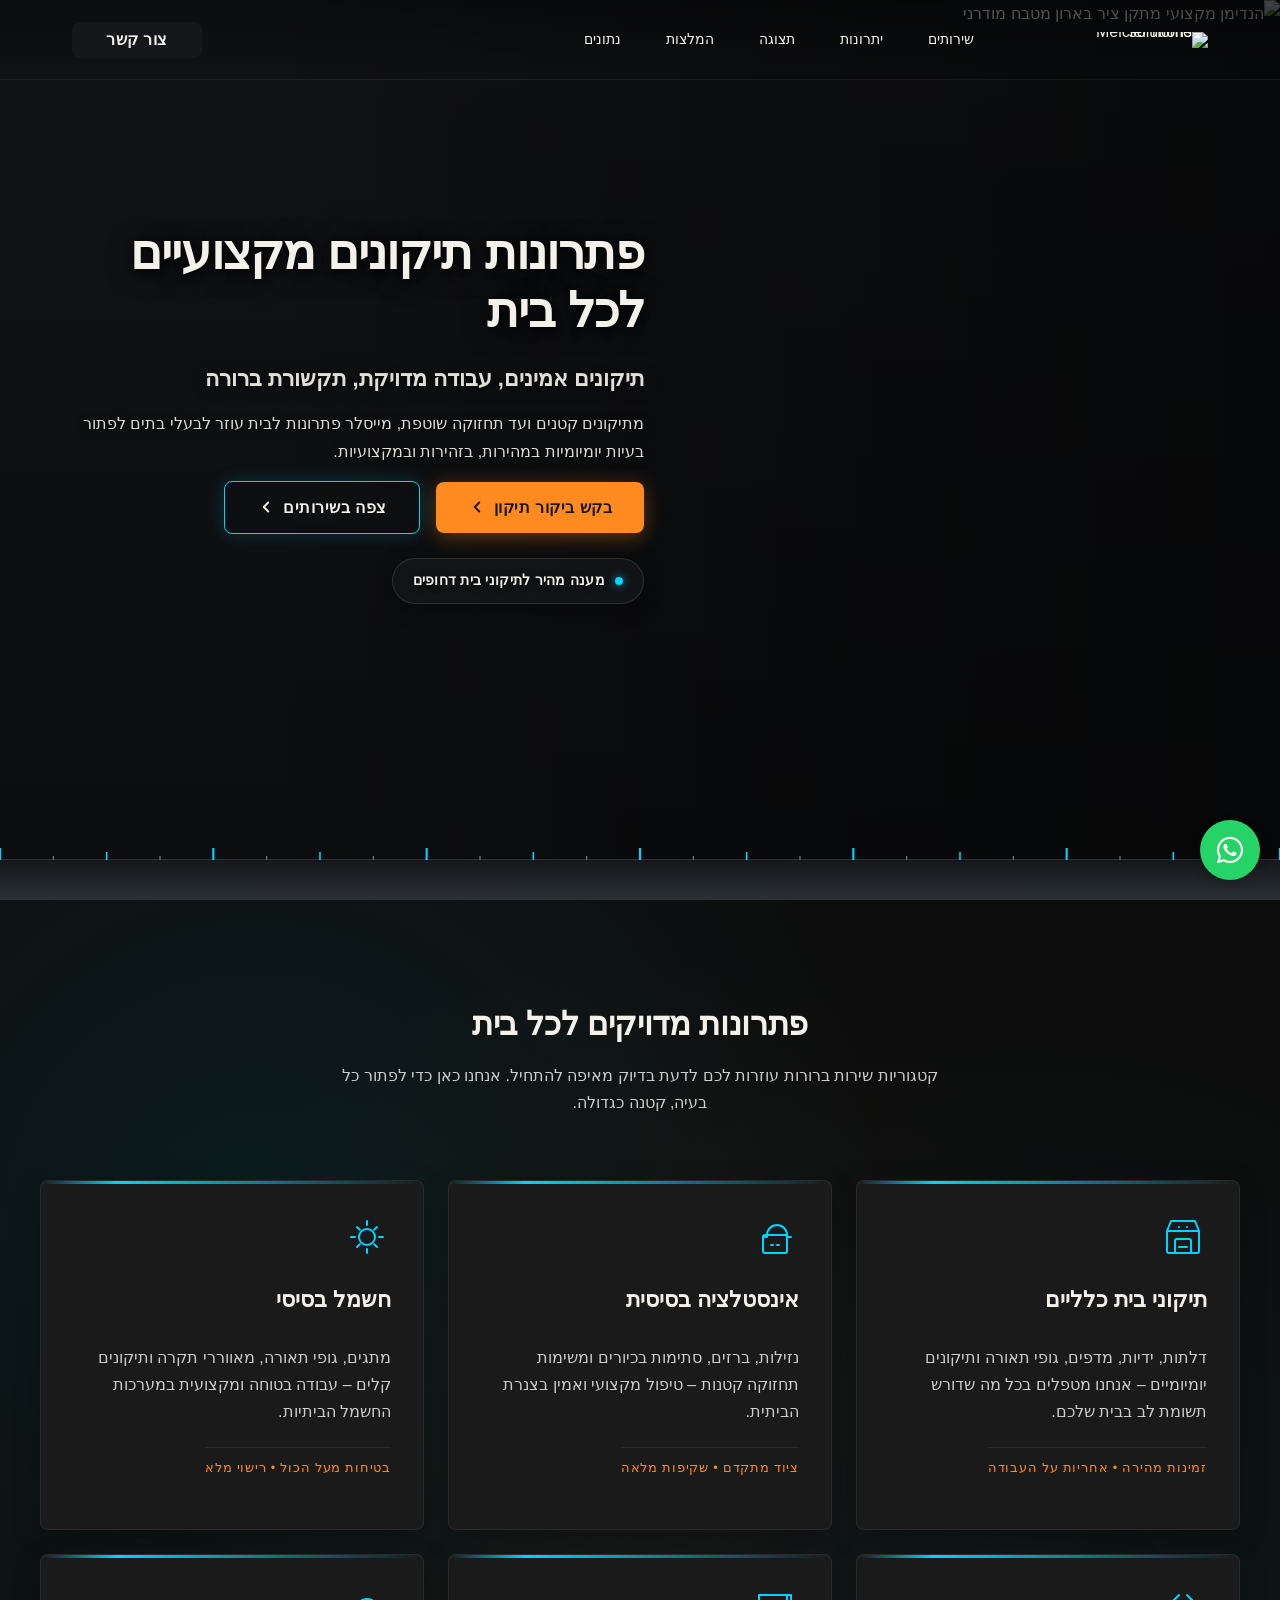
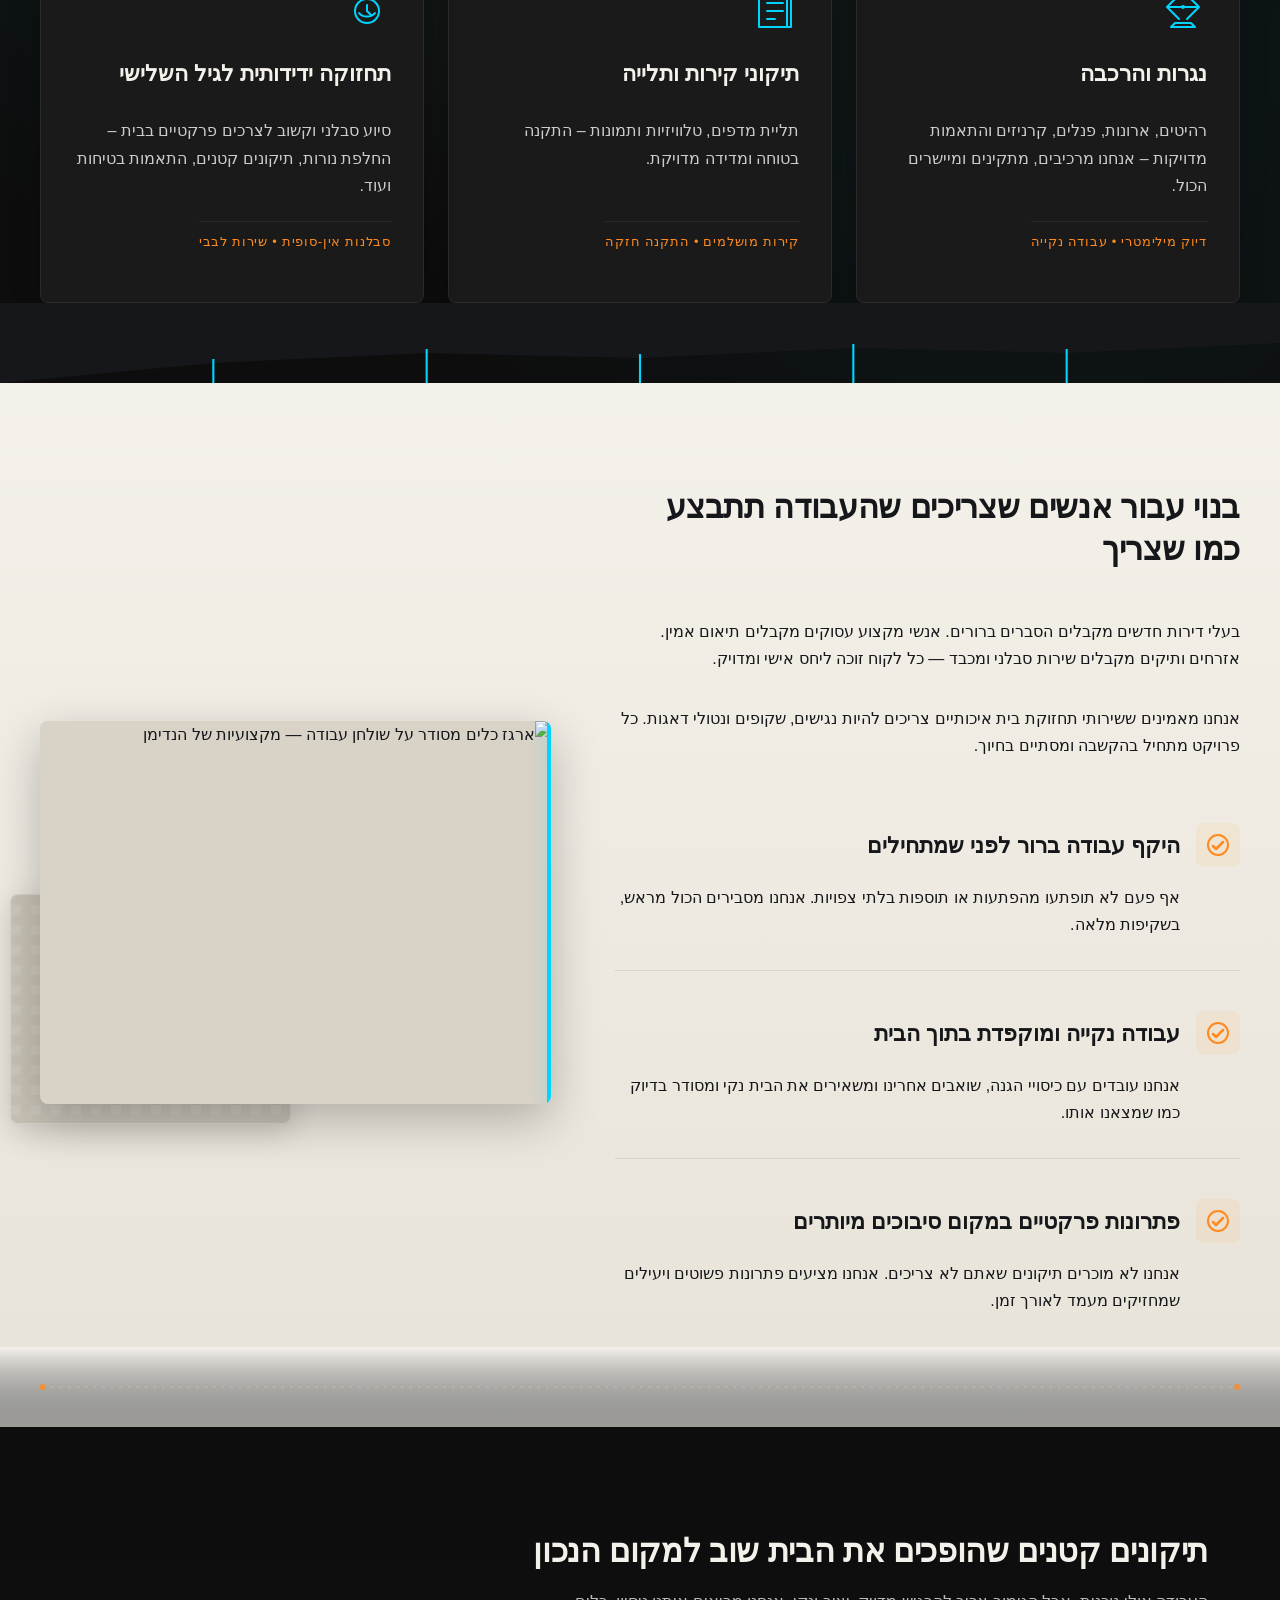
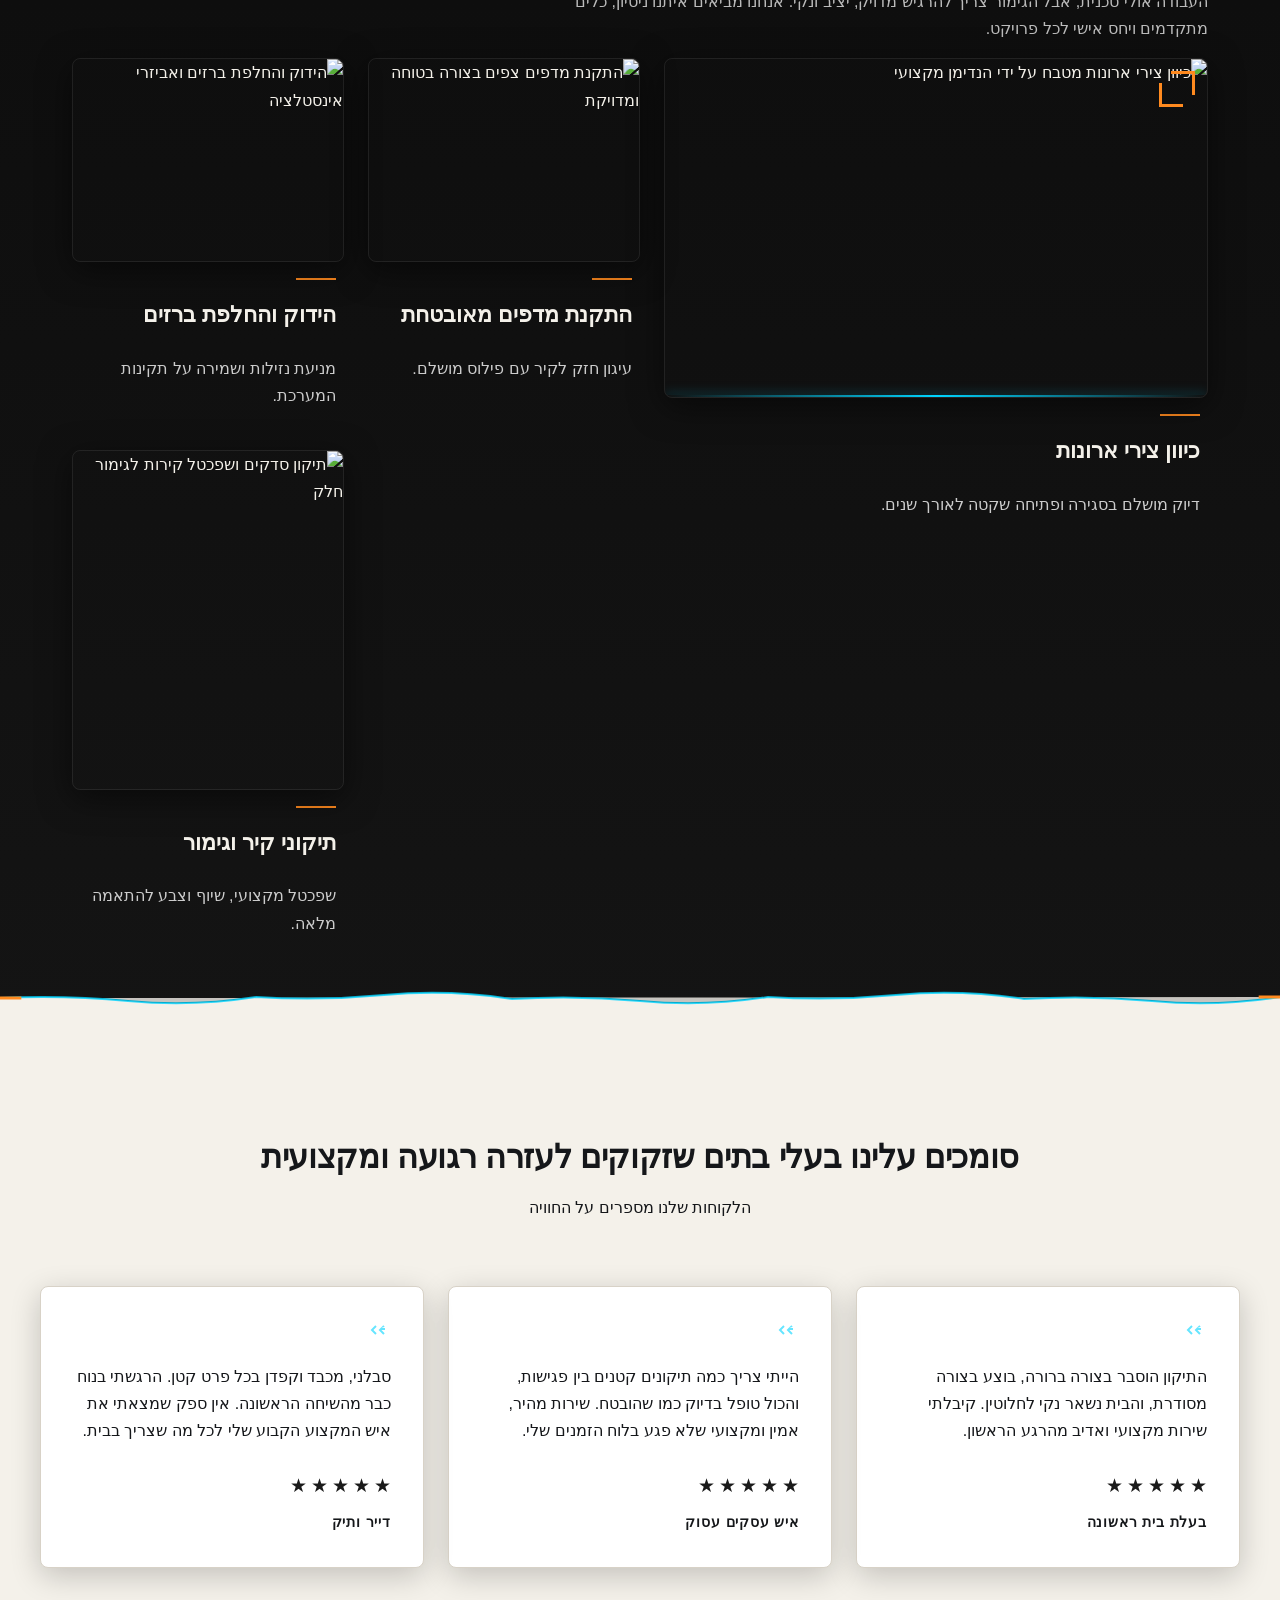
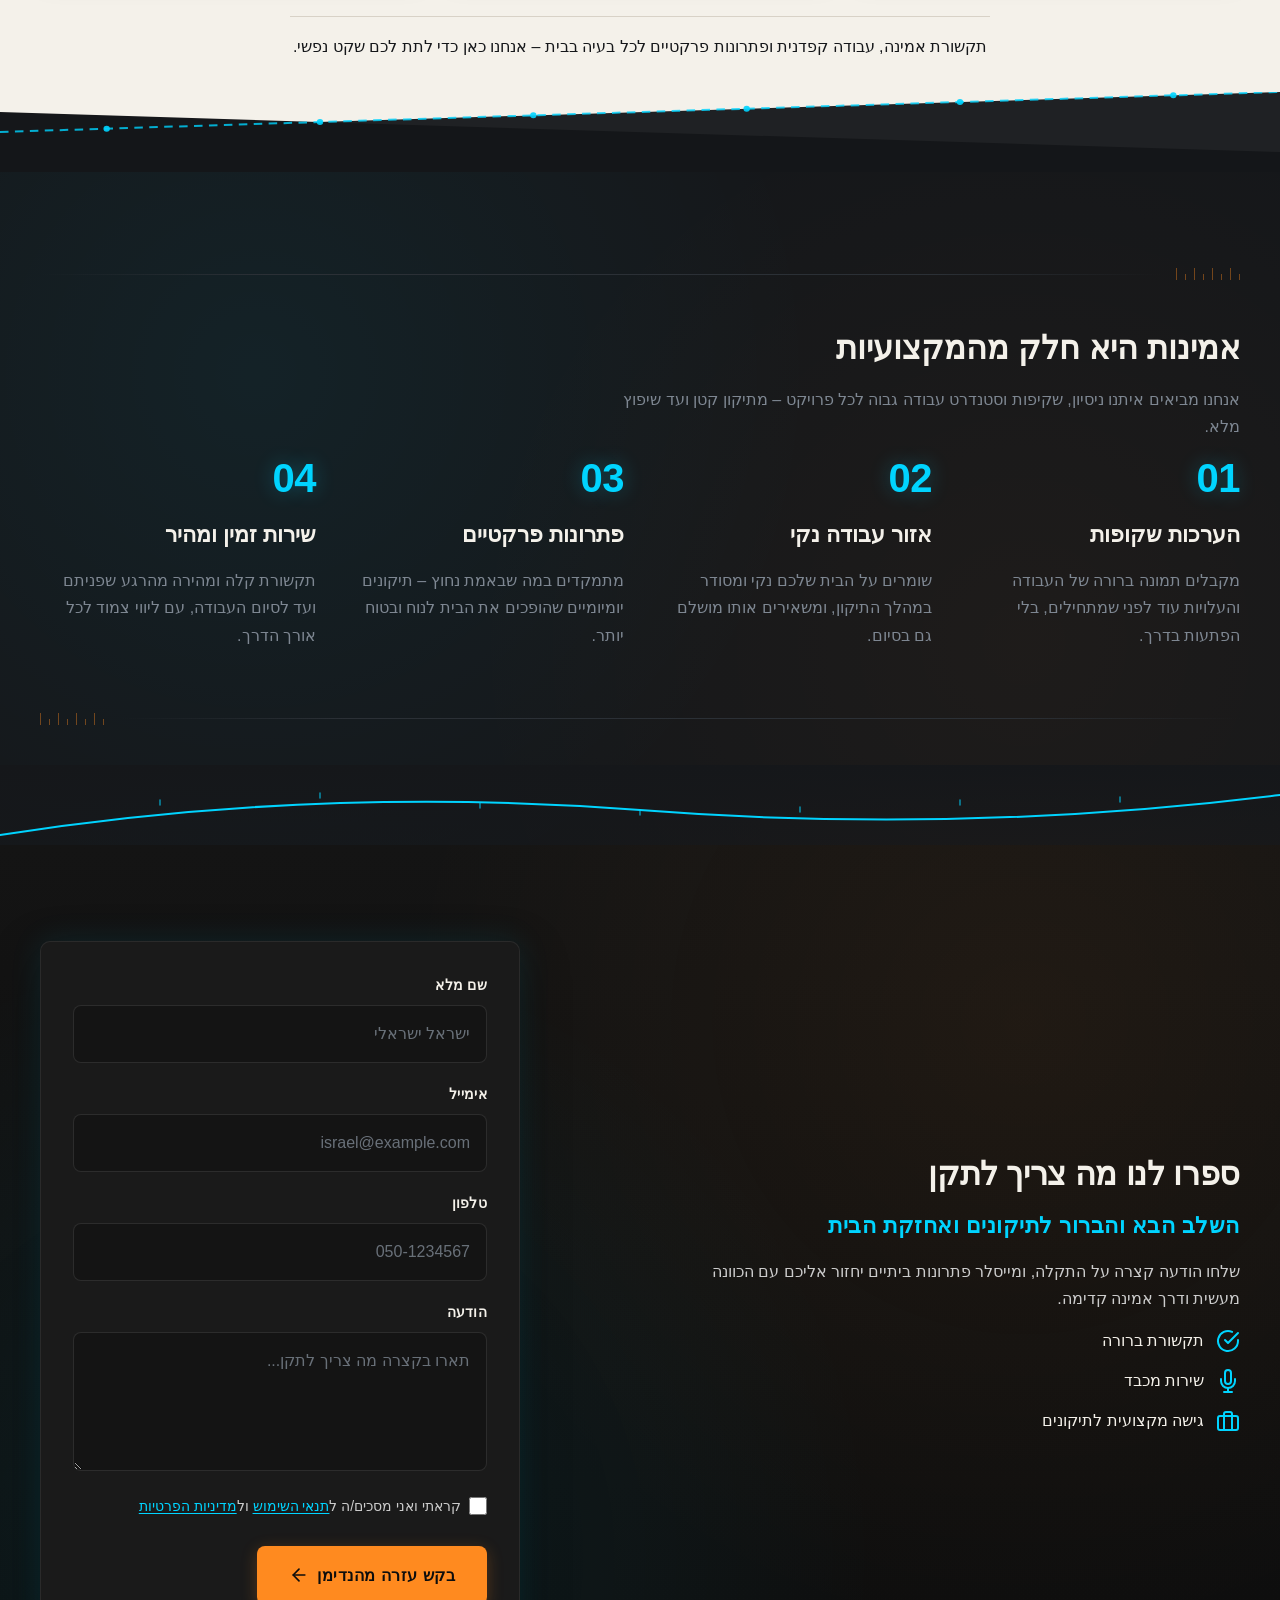
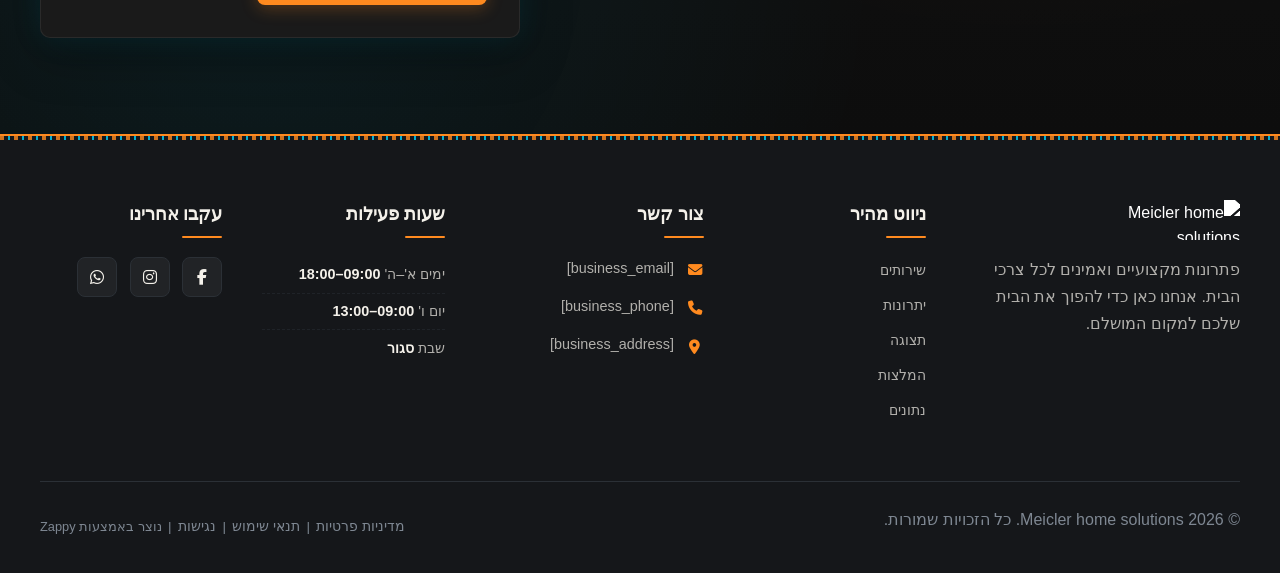
==== index.html @ af2a0460 "Background sync: Progressive GitHub Sync" ====
<!DOCTYPE html>
<html lang="he" dir="rtl">
<head>
    <meta charset="UTF-8">
    <meta name="viewport" content="width=device-width, initial-scale=1.0">
    <meta name="robots" content="index, follow">
    <title>פתרונות אחזקת בית מקצועיים — Meicler home solutions</title>
    <meta name="description" content="מחפשים שירותי טיפול לבית קרוב אלי? הצוות המקצועי שלנו מספק תיקונים, תחזוקה ושדרוגים עם אמינות ללא פשרות. לחצו עוד היום לשירות מהיר ואיכותי!">
    <meta name="keywords" content="שירותי טיפול לבית קרוב אלי, homewell care services, תיקוני בית מקצועיים, אחזקת בית, שירותי הנדימן">
    
    <!-- Favicons -->
    <link rel="icon" type="image/x-icon" href="/assets/favicon.ico">
    <link rel="icon" type="image/png" sizes="16x16" href="/assets/favicon-16x16.png">
    <link rel="icon" type="image/png" sizes="32x32" href="/assets/favicon-32x32.png">
    <link rel="icon" type="image/png" sizes="48x48" href="/assets/favicon-48x48.png">
    <link rel="icon" type="image/png" sizes="192x192" href="/assets/favicon-192x192.png">
    <link rel="icon" type="image/png" sizes="512x512" href="/assets/favicon-512x512.png">
    <link rel="apple-touch-icon" href="/assets/apple-touch-icon.png">
    <!-- Zappy Analytics -->
<script>
(function() {
  'use strict';
  
  // Configuration
  var config = {
    websiteId: '28eb7fc2-98ee-4e91-b0d3-9073452cdbd8',
    apiUrl: 'https://api.zappy5.com/api/analytics/track',
    sessionDuration: 30 * 60 * 1000, // 30 minutes
    visitorDuration: 30 * 24 * 60 * 60 * 1000, // 30 days
    trackPageViews: true,
    trackClicks: true,
    trackFormSubmissions: true
  };
  
  // Generate or retrieve persistent visitor ID (30 days)
  function getVisitorId() {
    var visitorKey = 'zappy_visitor_' + config.websiteId;
    var visitor = null;
    
    try {
      visitor = localStorage.getItem(visitorKey);
      if (visitor) {
        var visitorData = JSON.parse(visitor);
        var now = Date.now();
        
        // Check if visitor ID is still valid (30 days)
        if (now - visitorData.created < config.visitorDuration) {
          // Update last seen timestamp
          visitorData.lastSeen = now;
          localStorage.setItem(visitorKey, JSON.stringify(visitorData));
          return visitorData.id;
        }
      }
    } catch (e) {
      console.warn('Zappy Analytics: LocalStorage not available');
    }
    
    // Generate new visitor ID
    var newVisitorId = 'zv_' + Date.now() + '_' + Math.random().toString(36).substr(2, 9);
    
    try {
      localStorage.setItem(visitorKey, JSON.stringify({
        id: newVisitorId,
        created: Date.now(),
        lastSeen: Date.now()
      }));
    } catch (e) {
      // Continue without local storage
    }
    
    return newVisitorId;
  }
  
  // Generate or retrieve session ID (30 minutes)
  function getSessionId() {
    var sessionKey = 'zappy_session_' + config.websiteId;
    var session = null;
    
    try {
      session = sessionStorage.getItem(sessionKey);
      if (session) {
        var sessionData = JSON.parse(session);
        var now = Date.now();
        
        // Check if session is still valid
        if (now - sessionData.timestamp < config.sessionDuration) {
          // Update timestamp
          sessionData.timestamp = now;
          sessionStorage.setItem(sessionKey, JSON.stringify(sessionData));
          return sessionData.id;
        }
      }
    } catch (e) {
      console.warn('Zappy Analytics: SessionStorage not available');
    }
    
    // Generate new session ID
    var newSessionId = 'zs_' + Date.now() + '_' + Math.random().toString(36).substr(2, 9);
    
    try {
      sessionStorage.setItem(sessionKey, JSON.stringify({
        id: newSessionId,
        timestamp: Date.now()
      }));
    } catch (e) {
      // Continue without session storage
    }
    
    return newSessionId;
  }
  
  var visitorId = getVisitorId();
  var sessionId = getSessionId();
  
  // Track an event
  function trackEvent(eventType, data) {
    data = data || {};
    
    var eventData = {
      website_id: config.websiteId,
      event_type: eventType,
      page_path: window.location.pathname,
      referrer: document.referrer || 'direct',
      visitor_id: visitorId,
      session_id: sessionId,
      metadata: data
    };
    
    // Use sendBeacon if available (better for page unload events)
    if (navigator.sendBeacon) {
      var blob = new Blob([JSON.stringify(eventData)], { type: 'application/json' });
      navigator.sendBeacon(config.apiUrl, blob);
    } else {
      // Fallback to fetch
      fetch(config.apiUrl, {
        method: 'POST',
        headers: {
          'Content-Type': 'application/json'
        },
        body: JSON.stringify(eventData),
        keepalive: true
      }).catch(function(error) {
        console.warn('Zappy Analytics: Failed to track event', error);
      });
    }
  }
  
  // Track page view
  if (config.trackPageViews) {
    trackEvent('pageview', {
      title: document.title,
      url: window.location.href
    });
  }
  
  // Track clicks on important elements
  if (config.trackClicks) {
    document.addEventListener('click', function(e) {
      var target = e.target;
      
      // Track button clicks (counted as actions)
      if (target.tagName === 'BUTTON' || target.closest('button')) {
        var button = target.tagName === 'BUTTON' ? target : target.closest('button');
        var clickMeta = {
          element: 'button',
          text: button.textContent.trim().substring(0, 100),
          id: button.id || null,
          class: button.className || null
        };
        
        trackEvent('click', clickMeta);
      }
      
      // Track link clicks (navigation - not counted as actions)
      else if (target.tagName === 'A' || target.closest('a')) {
        var link = target.tagName === 'A' ? target : target.closest('a');
        var navMeta = {
          element: 'link',
          text: link.textContent.trim().substring(0, 100),
          href: link.href,
          external: link.hostname !== window.location.hostname
        };
        
        trackEvent('navigation', navMeta);
      }
    }, true);
  }
  
  
  // Track form submissions
  if (config.trackFormSubmissions) {
    document.addEventListener('submit', function(e) {
      var form = e.target;
      
      trackEvent('form_submit', {
        form_id: form.id || null,
        form_name: form.name || null,
        form_action: form.action || null,
        form_method: form.method || 'GET'
      });
    }, true);
  }
  
  // Track time on page (send on page unload)
  var pageLoadTime = Date.now();
  
  window.addEventListener('beforeunload', function() {
    var timeOnPage = Math.floor((Date.now() - pageLoadTime) / 1000); // in seconds
    
    trackEvent('page_unload', {
      time_on_page: timeOnPage,
      page_path: window.location.pathname
    });
  });
  
  // Expose tracking function globally for custom events
  window.zappyAnalytics = {
    track: trackEvent,
    getVisitorId: function() { return visitorId; },
    getSessionId: function() { return sessionId; }
  };
  
})();
</script>
<!-- End Zappy Analytics -->
    <meta property="og:title" content="פתרונות אחזקת בית מקצועיים — Meicler home solutions">
    <meta property="og:description" content="מחפשים שירותי טיפול לבית קרוב אלי? הצוות המקצועי שלנו מספק תיקונים, תחזוקה ושדרוגים עם אמינות ללא פשרות. לחצו עוד היום לשירות מהיר ואיכותי!">
    <meta name="twitter:card" content="summary_large_image">
    <meta name="twitter:title" content="פתרונות אחזקת בית מקצועיים — Meicler home solutions">
    <meta name="twitter:description" content="מחפשים שירותי טיפול לבית קרוב אלי? הצוות המקצועי שלנו מספק תיקונים, תחזוקה ושדרוגים עם אמינות ללא פשרות. לחצו עוד היום לשירות מהיר ואיכותי!">
    <meta property="og:type" content="website">
  <meta property="og:locale" content="he_IL">
  
  
  
  
  
  <link rel="stylesheet" href="https://cdnjs.cloudflare.com/ajax/libs/font-awesome/6.4.0/css/all.min.css">
  <style>
    .skip-link { position: absolute; top: 0; left: 0; transform: translateY(-200%); padding: 12px 18px; background: var(--bg-dark, #1a1a1a); color: var(--text-light, #fff); font-weight: 600; border-radius: 0 0 8px 0; z-index: 10000; }
    .skip-link:focus { transform: none; outline: 2px solid var(--ring, #fff); outline-offset: 2px; }
    :focus-visible { outline: 2px solid var(--ring, currentColor); outline-offset: 3px; }
  </style>


  
    <!-- Favicons -->
    <link rel="icon" type="image/x-icon" href="/assets/favicon.ico">
    <link rel="icon" type="image/png" sizes="16x16" href="/assets/favicon-16x16.png">
    <link rel="icon" type="image/png" sizes="32x32" href="/assets/favicon-32x32.png">
    <link rel="icon" type="image/png" sizes="48x48" href="/assets/favicon-48x48.png">
    <link rel="icon" type="image/png" sizes="192x192" href="/assets/favicon-192x192.png">
    <link rel="icon" type="image/png" sizes="512x512" href="/assets/favicon-512x512.png">
    <link rel="apple-touch-icon" href="/assets/apple-touch-icon.png">
    <!-- Cookie Consent -->
    <link rel="stylesheet" href="https://cdn.jsdelivr.net/npm/vanilla-cookieconsent@3/dist/cookieconsent.css">
    <script src="https://cdn.jsdelivr.net/npm/vanilla-cookieconsent@3/dist/cookieconsent.umd.js"></script>
    <!-- Mickidum Accessibility Toolbar -->
    <script src="https://cdn.jsdelivr.net/gh/mickidum/acc_toolbar/acctoolbar/acctoolbar.min.js"></script>
    <link rel="stylesheet" href="/styles.css">
    <script>window.ZAPPY_WEBSITE_ID = "28eb7fc2-98ee-4e91-b0d3-9073452cdbd8"; window.ZAPPY_API_BASE = "https://api.zappy5.com";</script>

    <style id="zappy-dropdown-submenu-styles">
      /* ========== DESKTOP DROPDOWN SUBMENU STYLES ========== */
      /* Base styles for dropdown submenus - parent must be positioned */
      .nav-menu li:has(.sub-menu), nav li:has(.sub-menu), .navbar li:has(.sub-menu), #navMenu li:has(.sub-menu) { position: relative; }
      /* Submenu base - hidden by default */
      .nav-menu .sub-menu, nav .sub-menu, .navbar .sub-menu, #navMenu .sub-menu { display: block !important; position: absolute !important; top: 100%; left: 0; min-width: 220px; background: white; border-radius: 8px; box-shadow: 0 8px 25px rgba(0,0,0,0.15); padding: 8px 0; opacity: 0; visibility: hidden; transform: translateY(10px); transition: all 0.3s ease; z-index: 1000; list-style: none; pointer-events: none; }
      /* CRITICAL: Desktop hover styles to show dropdown */
      .nav-menu li:hover > .sub-menu, nav li:hover > .sub-menu, .navbar li:hover > .sub-menu, #navMenu li:hover > .sub-menu { opacity: 1 !important; visibility: visible !important; transform: translateY(0) !important; pointer-events: auto !important; }
      /* Submenu item styling */
      .sub-menu li { list-style: none; margin: 0; padding: 0; }
      .sub-menu a { display: block !important; padding: 10px 16px !important; color: var(--text-dark, #333) !important; font-weight: 500; text-decoration: none; white-space: nowrap; transition: background-color 0.2s; }
      .sub-menu .zappy-nav-child > a { padding-left: 28px !important; font-size: 0.9em !important; opacity: 0.85 !important; }
      [dir="rtl"] .sub-menu .zappy-nav-child > a, html[lang="he"] .sub-menu .zappy-nav-child > a, html[lang="ar"] .sub-menu .zappy-nav-child > a { padding-left: 10px !important; padding-right: 28px !important; }
      .sub-menu .zappy-nav-parent > a { font-weight: 600 !important; }
      .sub-menu a:hover { background-color: #f5f5f5; }
      /* RTL (Hebrew/Arabic) dropdown positioning */
      [dir="rtl"] .nav-menu .sub-menu, [dir="rtl"] nav .sub-menu, [dir="rtl"] .navbar .sub-menu, html[lang="he"] .nav-menu .sub-menu, html[lang="he"] nav .sub-menu, html[lang="he"] .navbar .sub-menu, html[lang="ar"] .nav-menu .sub-menu, html[lang="ar"] nav .sub-menu, html[lang="ar"] .navbar .sub-menu { left: auto !important; right: 0 !important; }
      /* Hide empty dropdown menus (exclude catalog sub-menus that use <a> children instead of <li>) */
      .sub-menu:empty, .sub-menu:not(:has(li:not(.zappy-hidden-menu-item))):not(:has(> a)), .sub-menu:not(:has(li)):not(:has(> a)) { display: none !important; opacity: 0 !important; visibility: hidden !important; pointer-events: none !important; }
      /* Desktop: show submenu on Menu Group hover */
      li:has(.menu-group-title):hover > .sub-menu { opacity: 1 !important; visibility: visible !important; transform: translateY(0) !important; pointer-events: auto !important; }
      /* Menu Group title styling */
      .nav-menu > li > .menu-group-title, #navMenu > li > .menu-group-title { display: inline-block; padding: 0.5rem 1rem; cursor: default; user-select: none; }
      
      /* ========== MOBILE SUBMENU STYLES ========== */
      @media (max-width: 768px) {
        .nav-menu .sub-menu, nav .sub-menu, .navbar .sub-menu, #navMenu .sub-menu { position: static !important; transform: none !important; box-shadow: none !important; background: transparent !important; max-height: 0; overflow: hidden; opacity: 0; visibility: hidden; transition: max-height 0.3s ease, opacity 0.3s ease; padding: 0 !important; border-radius: 0 !important; }
        .navbar .sub-menu.mobile-expanded, .nav-menu .sub-menu.mobile-expanded, #navMenu .sub-menu.mobile-expanded { max-height: none !important; overflow-y: visible !important; opacity: 1 !important; visibility: visible !important; padding: 8px 0 8px 16px !important; }
        [dir="rtl"] .sub-menu.mobile-expanded, html[lang="he"] .sub-menu.mobile-expanded { padding: 8px 16px 8px 0 !important; }
        /* Disable hover behavior on mobile */
        .nav-menu li:hover > .sub-menu, nav li:hover > .sub-menu, .navbar li:hover > .sub-menu, #navMenu li:hover > .sub-menu { opacity: 0; visibility: hidden; pointer-events: none; }
        .nav-menu li > .sub-menu.mobile-expanded, nav li > .sub-menu.mobile-expanded, .navbar li > .sub-menu.mobile-expanded, #navMenu li > .sub-menu.mobile-expanded { opacity: 1 !important; visibility: visible !important; pointer-events: auto !important; }
        .nav-menu li:has(.sub-menu), nav li:has(.sub-menu), .navbar li:has(.sub-menu), #navMenu li:has(.sub-menu) { display: flex !important; flex-wrap: wrap !important; align-items: center !important; position: relative !important; min-height: 44px !important; }
        .nav-menu li:has(.sub-menu) > a, nav li:has(.sub-menu) > a, .navbar li:has(.sub-menu) > a, #navMenu li:has(.sub-menu) > a { flex: 1 !important; min-width: 0 !important; }
        .nav-menu li:has(.sub-menu) > .menu-group-title, nav li:has(.sub-menu) > .menu-group-title, .navbar li:has(.sub-menu) > .menu-group-title, #navMenu li:has(.sub-menu) > .menu-group-title { flex: 1 !important; min-width: 0 !important; padding: 0 !important; line-height: inherit !important; }
        .nav-menu li:has(.sub-menu) > .sub-menu, nav li:has(.sub-menu) > .sub-menu, .navbar li:has(.sub-menu) > .sub-menu, #navMenu li:has(.sub-menu) > .sub-menu { flex-basis: 100% !important; width: 100% !important; }
        .nav-menu li:has(.sub-menu) > a [class*="chevron"], .nav-menu li:has(.sub-menu) > a [class*="arrow"], .nav-menu li:has(.sub-menu) > a .fa-chevron-down, .nav-menu li:has(.sub-menu) > a .fa-angle-down, nav li:has(.sub-menu) > a [class*="chevron"], nav li:has(.sub-menu) > a [class*="arrow"], #navMenu li:has(.sub-menu) > a [class*="chevron"], #navMenu li:has(.sub-menu) > a [class*="arrow"] { display: none !important; visibility: hidden !important; }
        .mobile-submenu-toggle { display: flex !important; align-items: center !important; justify-content: center !important; width: 44px !important; height: auto !important; background: transparent !important; border: none !important; cursor: pointer !important; color: var(--text-light) !important; position: static !important; flex-shrink: 0 !important; align-self: stretch !important; z-index: 2 !important; padding: 0 !important; margin: 0 !important; }
        .mobile-submenu-toggle::after { content: '' !important; width: 0 !important; height: 0 !important; border-left: 6px solid transparent !important; border-right: 6px solid transparent !important; border-top: 7px solid currentColor !important; transition: transform 0.3s ease !important; }
        .mobile-submenu-toggle.expanded::after { transform: rotate(180deg) !important; }
        .sub-menu a { padding: 10px 0 !important; display: block !important; color: var(--text-light) !important; white-space: normal !important; }
        .sub-menu .zappy-nav-child > a { padding-left: 28px !important; font-size: 0.9em !important; opacity: 0.85 !important; }
        [dir="rtl"] .sub-menu .zappy-nav-child > a, html[lang="he"] .sub-menu .zappy-nav-child > a, html[lang="ar"] .sub-menu .zappy-nav-child > a { padding-left: 0 !important; padding-right: 28px !important; }
        .sub-menu .zappy-nav-parent > a { font-weight: 600 !important; }
        .nav-menu.active, #navMenu.active { max-width: 100vw !important; overflow-x: hidden !important; box-sizing: border-box !important; }
        .navbar .sub-menu li a, nav.navbar .sub-menu li a, .zappy-products-dropdown .sub-menu a { color: var(--text-light) !important; }
      }
      @media (min-width: 769px) { .mobile-submenu-toggle { display: none !important; } }
    </style>

    <style id="zappy-widget-visibility">
      html[dir="rtl"] .whatsapp-float { right: 20px !important; left: auto !important; }
      html[dir="ltr"] .whatsapp-float, html:not([dir]) .whatsapp-float { left: 20px !important; right: auto !important; }
      html[dir="rtl"] #mic-access-tool-general-button, html[dir="rtl"] .mic-access-tool-general-button,
      html[dir="rtl"] #mic-init-access-tool .mic-access-tool-general-button,
      html[dir="rtl"] #mic-init-access-tool #mic-access-tool-general-button,
      html[dir="rtl"] ._access-icon { left: 20px !important; right: auto !important; }
      html[dir="ltr"] #mic-access-tool-general-button, html[dir="ltr"] .mic-access-tool-general-button,
      html[dir="ltr"] #mic-init-access-tool .mic-access-tool-general-button,
      html[dir="ltr"] #mic-init-access-tool #mic-access-tool-general-button,
      html[dir="ltr"] ._access-icon,
      html:not([dir]) #mic-access-tool-general-button, html:not([dir]) .mic-access-tool-general-button,
      html:not([dir]) #mic-init-access-tool .mic-access-tool-general-button,
      html:not([dir]) #mic-init-access-tool #mic-access-tool-general-button,
      html:not([dir]) ._access-icon { right: 20px !important; left: auto !important; }
      @media (max-width: 768px) { .whatsapp-float { display: flex !important; } }
      @media (min-width: 769px) { .whatsapp-float { display: flex !important; } }
      @media (max-width: 768px) {
        #mic-access-tool-general-button, .mic-access-tool-general-button,
        #mic-init-access-tool .mic-access-tool-general-button, #mic-init-access-tool #mic-access-tool-general-button,
        ._access-icon { display: flex !important; visibility: visible !important; opacity: 1 !important; pointer-events: auto !important; }
        #mic-access-tool-box.opened-mic-access-tool, .mic-access-tool-box.opened-mic-access-tool,
        #mic-init-access-tool #mic-access-tool-box.opened-mic-access-tool {
          visibility: visible !important; opacity: 1 !important; pointer-events: auto !important;
        }
      }
      @media (min-width: 769px) {
        #mic-access-tool-general-button, .mic-access-tool-general-button,
        #mic-init-access-tool .mic-access-tool-general-button, #mic-init-access-tool #mic-access-tool-general-button,
        ._access-icon { display: flex !important; visibility: visible !important; opacity: 1 !important; pointer-events: auto !important; }
        #mic-access-tool-box.opened-mic-access-tool, .mic-access-tool-box.opened-mic-access-tool,
        #mic-init-access-tool #mic-access-tool-box.opened-mic-access-tool {
          visibility: visible !important; opacity: 1 !important; pointer-events: auto !important;
        }
      }
    </style>
</head>
<body>
<a class="skip-link" href="#main">דלג לתוכן הראשי</a>
  <nav class="navbar" dir="rtl">
  <button class="mobile-toggle" id="mobileToggle" aria-label="Menu">
    <svg class="hamburger-icon" width="24" height="24" viewBox="0 0 24 24" fill="none">
      <path d="M3 12h18M3 6h18M3 18h18" stroke="currentColor" stroke-width="2" stroke-linecap="round"></path>
    </svg>
    <svg class="close-icon" width="24" height="24" viewBox="0 0 24 24" fill="none" style="display: none;">
      <path d="M18 6L6 18M6 6l12 12" stroke="currentColor" stroke-width="2" stroke-linecap="round"></path>
    </svg>
  </button>
  
  <button class="phone-header-btn" data-phone="[business_phone]" aria-label="Call">
    <svg width="20" height="20" viewBox="0 0 24 24" fill="currentColor">
      <path d="M22 16.92v3a2 2 0 0 1-2.18 2 19.79 19.79 0 0 1-8.63-3.07 19.5 19.5 0 0 1-6-6 19.79 19.79 0 0 1-3.07-8.67A2 2 0 0 1 4.11 2h3a2 2 0 0 1 2 1.72 12.84 12.84 0 0 0 .7 2.81 2 2 0 0 1-.45 2.11L8.09 9.91a16 16 0 0 0 6 6l1.27-1.27a2 2 0 0 1 2.11-.45 12.84 12.84 0 0 0 2.81.7A2 2 0 0 1 22 16.92z"></path>
    </svg>
  </button>

  <div class="nav-container">
    <div class="nav-right-group"><div class="nav-brand">
      <a href="/" class="logo-link"><img class="logo" src="/assets/site-----image-1.webp" alt="Meicler home solutions"></a>
    </div><ul class="nav-menu" id="navMenu"><li><a href="#services">שירותים</a></li><li><a href="#benefits">יתרונות</a></li><li><a href="#showcase">תצוגה</a></li><li><a href="#testimonials">המלצות</a></li><li><a href="#stats">נתונים</a></li><li class="mobile-contact-link nav-cta-mobile-item"><a href="#contact" class="nav-cta-btn">צור קשר</a></li></ul></div>
    
    
    
    <div class="nav-cta-container">
      <a href="#contact" class="nav-cta-btn">צור קשר</a>
    </div>
  </div>
</nav>
<script>

// Navbar Mobile Menu Toggle and Contrast Fix
(function() {
  // Use 'load' event instead of 'DOMContentLoaded' to ensure we run AFTER all other scripts
  window.addEventListener('load', function() {
    
    // FIX MOBILE BUTTON CONTRAST
    // Detect navbar background color and apply contrasting color to mobile buttons
    const navbar = document.querySelector('.navbar, nav, header');
    if (!navbar) {
      console.log('[Navbar] Navbar element not found');
      return;
    }
    
    // DECLARE VARIABLES EARLY to avoid Temporal Dead Zone errors
    // These are used in multiple places below
    let mobileToggle = document.getElementById('mobileToggle') ||
                       document.querySelector('.mobile-toggle') ||
                       document.querySelector('.hamburger') ||
                       document.querySelector('.hamburger-menu') ||
                       document.querySelector('.menu-toggle') ||
                       document.querySelector('.burger-menu') ||
                       document.querySelector('[aria-label="Menu"]') ||
                       document.querySelector('[aria-label="תפריט"]');
    
    const phoneBtn = document.querySelector('.phone-header-btn');
    
    const computedStyle = window.getComputedStyle(navbar);
    let bgColor = computedStyle.backgroundColor;
    
    console.log('[Navbar] Initial navbar background:', bgColor);
    
    // Check if background is transparent or rgba with 0 alpha
    const isTransparent = bgColor === 'transparent' || 
                         bgColor === 'rgba(0, 0, 0, 0)' ||
                         (bgColor.startsWith('rgba') && bgColor.includes(', 0)'));
    
    if (isTransparent) {
      // Check for background-image or gradient
      const bgImage = computedStyle.backgroundImage;
      if (bgImage && bgImage !== 'none') {
        console.log('[Navbar] Navbar has background image/gradient, using dark text');
        bgColor = 'rgb(240, 240, 240)'; // Assume light background
      } else {
        // Transparent navbar - check body background
        const bodyBg = window.getComputedStyle(document.body).backgroundColor;
        console.log('[Navbar] Navbar transparent, using body background:', bodyBg);
        bgColor = bodyBg;
      }
    }
    
    // Calculate luminance to determine if background is light or dark
    const rgb = bgColor.match(/\d+/g);
    if (rgb && rgb.length >= 3) {
      const r = parseInt(rgb[0]);
      const g = parseInt(rgb[1]);
      const b = parseInt(rgb[2]);
      const luminance = (0.299 * r + 0.587 * g + 0.114 * b) / 255;
      
      // Mobile button colors are set by Claude's AI-generated CSS (same as .nav-menu a)
      // No dynamic color overrides needed - colors come from the generated navbar CSS
      console.log('[Navbar] Mobile button colors preserved from Claude CSS (luminance:', luminance.toFixed(2) + ')');
      
      // FIX ICON SIZES - Ensure SVGs are properly sized and visible
      // INJECT CRITICAL CSS TO OVERRIDE ANY CONFLICTING RULES
      const criticalCSS = document.createElement('style');
      criticalCSS.id = 'zappy-mobile-nav-fix';
      const htmlLang = document.documentElement.lang || 'en';
      const htmlDir = document.documentElement.dir || 'ltr';
      // Check both dir attribute AND lang for RTL detection
      // dir="rtl" is the most reliable indicator
      const isRTL = htmlDir === 'rtl' || htmlLang === 'he' || htmlLang === 'ar';
      
      criticalCSS.textContent = `
        /* Hide mobile buttons on desktop, show only on mobile */
        @media (min-width: 769px) {
          .mobile-toggle,
          .phone-header-btn {
            display: none !important;
          }
        }
        
        /* Show and position mobile buttons correctly on mobile */
        @media (max-width: 768px) {
          .navbar,
          nav.navbar {
            min-height: 70px !important;
          }

          .mobile-toggle,
          .phone-header-btn {
            position: absolute !important;
            top: 0 !important;
            bottom: 0 !important;
            margin-top: auto !important;
            margin-bottom: auto !important;
            transform: none !important;
            z-index: 1001 !important;
            display: flex !important;
            align-items: center !important;
            justify-content: center !important;
            width: 36px !important;
            height: 36px !important;
            border-radius: 50% !important;
            border: none !important;
            cursor: pointer !important;
            padding: 6px !important;
            background: none !important;
            color: var(--nav-text, var(--text-light)) !important;
            touch-action: manipulation !important;
            -webkit-tap-highlight-color: transparent !important;
          }

          html[data-zappy-site-type="ecommerce"] .phone-header-btn,
          body[data-zappy-site-type="ecommerce"] .phone-header-btn,
          html[data-zappy-site-type="ecommerce"] header .phone-header-btn,
          html[data-zappy-site-type="ecommerce"] nav .phone-header-btn {
            display: none !important;
            visibility: hidden !important;
            width: 0 !important;
            height: 0 !important;
            min-width: 0 !important;
            overflow: hidden !important;
          }
          
          /* LTR positioning (default): hamburger LEFT, phone RIGHT */
          html:not([dir="rtl"]):not([lang="he"]):not([lang="ar"]) .mobile-toggle,
          html[dir="ltr"] .mobile-toggle {
            left: 12px !important;
            right: auto !important;
          }
          html:not([dir="rtl"]):not([lang="he"]):not([lang="ar"]) .phone-header-btn,
          html[dir="ltr"] .phone-header-btn {
            right: 12px !important;
            left: auto !important;
          }
          
          /* RTL positioning: hamburger RIGHT, phone LEFT */
          html[dir="rtl"] .mobile-toggle,
          html[lang="he"] .mobile-toggle,
          html[lang="ar"] .mobile-toggle {
            right: 12px !important;
            left: auto !important;
          }
          html[dir="rtl"] .phone-header-btn,
          html[lang="he"] .phone-header-btn,
          html[lang="ar"] .phone-header-btn {
            left: 12px !important;
            right: auto !important;
          }
          
          /* CRITICAL: Ensure nav-container has min-height on mobile */
          /* All children are positioned absolutely/fixed on mobile, so height:auto collapses to 0 */
          .nav-container {
            min-height: 70px !important;
            position: relative !important;
          }
          
          /* Ensure SVG icons are properly sized and inherit color */
          .mobile-toggle svg,
          .phone-header-btn svg {
            width: 24px !important;
            height: 24px !important;
            /* Don't force display - let JavaScript control hamburger/close toggle */
          }
          
          /* Reset nav-cta-container on mobile - remove desktop box-shadow/padding */
          /* that creates a visible ghost box when CTA button is hidden */
          .nav-cta-container {
            box-shadow: none !important;
            padding: 0 !important;
          }
          
          /* Hide nav-cta-container entirely on mobile when there's no lang-switcher */
          /* (only the CTA button is inside, and it's hidden on mobile) */
          .nav-cta-container:not(:has(.lang-switcher)) {
            display: none !important;
          }
          
          /* CRITICAL: Prevent hero image fade gradient from bleeding over headline text */
          /* The .image-fade-gradient has bottom: -30px (extends below parent) */
          /* On mobile stacked layout, this overlaps the h1 text below the image */
          .hero-image-column {
            overflow: hidden !important;
          }
          .image-fade-gradient {
            bottom: 0 !important;
          }
          
          /* Hide desktop language switcher on mobile - hamburger menu handles it */
          /* High specificity to override stored CSS */
          .lang-switcher,
          .nav-cta-container .lang-switcher,
          .nav-container .lang-switcher,
          .navbar .lang-switcher,
          .navbar .nav-cta-container .lang-switcher {
            display: none !important;
          }
        }
      `;
      
      // Remove existing fix if present and inject new one
      const existing = document.getElementById('zappy-mobile-nav-fix');
      if (existing) existing.remove();
      document.head.appendChild(criticalCSS);
      
      console.log('[Navbar] Critical CSS injected for mobile nav positioning');
      
      // ONLY apply inline positioning styles on mobile viewport
      // On desktop, the CSS handles hiding these buttons with display: none
      // Inline styles were breaking desktop layout by overriding CSS
      const isMobileViewport = window.innerWidth <= 768;
      
      if (mobileToggle) {
        // Icon sizing applies to all viewports for consistency
        const hamburgerIcon = mobileToggle.querySelector('.hamburger-icon');
        const closeIcon = mobileToggle.querySelector('.close-icon');
        
        if (hamburgerIcon) {
          hamburgerIcon.style.setProperty('width', '24px', 'important');
          hamburgerIcon.style.setProperty('height', '24px', 'important');
          hamburgerIcon.style.setProperty('display', 'block', 'important'); // Show hamburger by default
        }
        if (closeIcon) {
          closeIcon.style.setProperty('width', '24px', 'important');
          closeIcon.style.setProperty('height', '24px', 'important');
          closeIcon.style.setProperty('display', 'none', 'important'); // Hide close icon by default
        }
        
        // ONLY set positioning inline styles on mobile
        if (isMobileViewport) {
          mobileToggle.style.setProperty('position', 'absolute', 'important');
          mobileToggle.style.setProperty('top', '0', 'important');
          mobileToggle.style.setProperty('bottom', '0', 'important');
          mobileToggle.style.setProperty('margin-top', 'auto', 'important');
          mobileToggle.style.setProperty('margin-bottom', 'auto', 'important');
          mobileToggle.style.setProperty('transform', 'none', 'important');
          mobileToggle.style.setProperty('z-index', '1001', 'important');
          
          // Clear any inline left/right so CSS can take over based on html[dir]
          mobileToggle.style.removeProperty('left');
          mobileToggle.style.removeProperty('right');
          
          console.log('[Navbar] Mobile toggle positioning applied (mobile viewport)');
        } else {
          // On desktop, clear any positioning styles to let CSS handle it
          mobileToggle.style.removeProperty('position');
          mobileToggle.style.removeProperty('top');
          mobileToggle.style.removeProperty('transform');
          mobileToggle.style.removeProperty('z-index');
          mobileToggle.style.removeProperty('left');
          mobileToggle.style.removeProperty('right');
          console.log('[Navbar] Desktop viewport - cleared mobile toggle inline positioning');
        }
      }
      
      if (phoneBtn) {
        // Icon sizing applies to all viewports
        const phoneIcon = phoneBtn.querySelector('svg');
        if (phoneIcon) {
          phoneIcon.style.width = '24px';
          phoneIcon.style.height = '24px';
          phoneIcon.setAttribute('width', '24');
          phoneIcon.setAttribute('height', '24');
        }
        
        // ONLY set positioning inline styles on mobile
        if (isMobileViewport) {
          phoneBtn.style.setProperty('position', 'absolute', 'important');
          phoneBtn.style.setProperty('top', '0', 'important');
          phoneBtn.style.setProperty('bottom', '0', 'important');
          phoneBtn.style.setProperty('margin-top', 'auto', 'important');
          phoneBtn.style.setProperty('margin-bottom', 'auto', 'important');
          phoneBtn.style.setProperty('transform', 'none', 'important');
          phoneBtn.style.setProperty('z-index', '1001', 'important');
          
          // Clear any inline left/right so CSS can take over based on html[dir]
          phoneBtn.style.removeProperty('left');
          phoneBtn.style.removeProperty('right');
          
          console.log('[Navbar] Phone button positioning applied (mobile viewport)');
        } else {
          // On desktop, clear any positioning styles to let CSS handle it
          phoneBtn.style.removeProperty('position');
          phoneBtn.style.removeProperty('top');
          phoneBtn.style.removeProperty('transform');
          phoneBtn.style.removeProperty('z-index');
          phoneBtn.style.removeProperty('left');
          phoneBtn.style.removeProperty('right');
          console.log('[Navbar] Desktop viewport - cleared phone button inline positioning');
        }
      }
    } else {
      console.log('[Navbar] Could not parse background color:', bgColor);
    }
    
    // MOBILE MENU TOGGLE
    // Re-query in case DOM changed (mobileToggle already declared at top of function)
    mobileToggle = document.getElementById('mobileToggle') ||
                   document.querySelector('.mobile-toggle') ||
                   document.querySelector('.hamburger') ||
                   document.querySelector('.hamburger-menu') ||
                   document.querySelector('.menu-toggle') ||
                   document.querySelector('.burger-menu') ||
                   document.querySelector('[aria-label="Menu"]') ||
                   document.querySelector('[aria-label="תפריט"]');
    
    // EXPANDED SEARCH: Find nav menu by ID or class
    const navMenu = document.getElementById('navMenu') ||
                  document.querySelector('.nav-menu') ||
                  document.querySelector('.nav-links') ||
                  document.querySelector('nav ul:not(.submenu)');
    
    if (!mobileToggle || !navMenu) {
      console.log('[Navbar] Mobile toggle or menu not found:', { toggle: !!mobileToggle, menu: !!navMenu });
      return;
    }
    
    // Ensure navMenu has ID for CSS targeting
    if (!navMenu.id) {
      navMenu.id = 'navMenu';
    }
    
    console.log('[Navbar] Initializing mobile menu...');
    
    // Remove any existing event listeners by cloning the button
    const newToggle = mobileToggle.cloneNode(true);
    mobileToggle.parentNode.replaceChild(newToggle, mobileToggle);
    
    // Toggle menu handler (shared by click and touchend)
    function handleToggle(e) {
      e.preventDefault();
      e.stopPropagation();
      
      const hamburgerIcon = newToggle.querySelector('.hamburger-icon');
      const closeIcon = newToggle.querySelector('.close-icon');
      const isActive = navMenu.classList.contains('active');
      
      if (isActive) {
        // Close menu
        navMenu.classList.remove('active');
        if (hamburgerIcon) hamburgerIcon.style.setProperty('display', 'block', 'important');
        if (closeIcon) closeIcon.style.setProperty('display', 'none', 'important');
        document.body.style.overflow = '';
        document.body.classList.remove('menu-open');
        console.log('[Navbar] Menu closed');
      } else {
        // Open menu
        navMenu.classList.add('active');
        if (hamburgerIcon) hamburgerIcon.style.setProperty('display', 'none', 'important');
        if (closeIcon) closeIcon.style.setProperty('display', 'block', 'important');
        document.body.style.overflow = 'hidden';
        document.body.classList.add('menu-open');
        console.log('[Navbar] Menu opened');
      }
    }
    
    // Use click for desktop/emulation and touchend as iOS Safari fallback.
    // Prevent double-fire with a timestamp guard.
    var lastToggleTime = 0;
    function guardedToggle(e) {
      var now = Date.now();
      if (now - lastToggleTime < 300) return;
      lastToggleTime = now;
      handleToggle(e);
    }
    
    newToggle.addEventListener('click', guardedToggle);
    newToggle.addEventListener('touchend', guardedToggle);

    // Close the full-screen overlay menu on Escape
    document.addEventListener('keydown', function(e) {
      if ((e.key === 'Escape' || e.key === 'Esc') && navMenu.classList.contains('active')) {
        const hamburgerIcon = newToggle.querySelector('.hamburger-icon');
        const closeIcon = newToggle.querySelector('.close-icon');
        navMenu.classList.remove('active');
        if (hamburgerIcon) hamburgerIcon.style.setProperty('display', 'block', 'important');
        if (closeIcon) closeIcon.style.setProperty('display', 'none', 'important');
        document.body.style.overflow = '';
        document.body.classList.remove('menu-open');
        console.log('[Navbar] Menu closed (Escape)');
      }
    });
    
    // Close menu when clicking nav links (but NOT dropdown toggles)
    const navLinks = navMenu.querySelectorAll('a');
    navLinks.forEach(function(link) {
      link.addEventListener('click', function() {
        // Don't close if it's a dropdown child (unless it's a real navigation link)
        if (this.getAttribute('href') === '#') return;
        
        const hamburgerIcon = newToggle.querySelector('.hamburger-icon');
        const closeIcon = newToggle.querySelector('.close-icon');
        
        navMenu.classList.remove('active');
        if (hamburgerIcon) hamburgerIcon.style.setProperty('display', 'block', 'important');
        if (closeIcon) closeIcon.style.setProperty('display', 'none', 'important');
        document.body.style.overflow = '';
        document.body.classList.remove('menu-open');
        console.log('[Navbar] Menu closed (link clicked)');
      });
    });
    
    // DROPDOWN MENU TOGGLE (for mobile and touch devices)
    var dropdownToggles = navMenu.querySelectorAll('.dropdown-toggle');
    dropdownToggles.forEach(function(toggle) {
      toggle.addEventListener('click', function(e) {
        e.preventDefault();
        e.stopPropagation();
        var parent = this.closest('.nav-dropdown');
        if (!parent) return;
        
        // Close other open dropdowns at the same level
        var siblings = parent.parentNode.querySelectorAll('.nav-dropdown.open');
        siblings.forEach(function(sib) {
          if (sib !== parent) sib.classList.remove('open');
        });
        
        parent.classList.toggle('open');
        console.log('[Navbar] Dropdown toggled:', parent.classList.contains('open') ? 'open' : 'closed');
      });
    });
    
    // Close dropdowns when clicking outside
    document.addEventListener('click', function(e) {
      if (!e.target.closest('.nav-dropdown')) {
        var openDropdowns = document.querySelectorAll('.nav-dropdown.open');
        openDropdowns.forEach(function(dd) { dd.classList.remove('open'); });
      }
    });
    
    console.log('[Navbar] Dropdown handlers initialized for ' + dropdownToggles.length + ' dropdowns');
    
    // Phone button functionality (phoneBtn already declared at top of function)
    if (phoneBtn) {
      phoneBtn.addEventListener('click', function() {
        // Get phone number from placeholder in page or use default
        const phoneLinks = document.querySelectorAll('a[href^="tel:"]');
        const phoneNumber = phoneLinks.length > 0 
          ? phoneLinks[0].getAttribute('href').replace('tel:', '')
          : '[business_phone]';
        
        window.location.href = 'tel:' + phoneNumber;
        console.log('[Navbar] Phone button clicked');
      });
    }
    
    console.log('[Navbar] Mobile menu initialized successfully');
    
    // WhatsApp button visibility is now controlled via CSS (siteSettings).
    // No JS-based desktop hiding — the button is visible on both mobile and desktop by default.
  });
})();

</script>
  
  <main id="main">
    <section data-band-index="0" id="hero" class="index-hero-section" data-layout-spec="בית-hero" data-hero-type="fullscreen-scrim">
  <!-- Full-bleed background image -->
  <div class="index-hero-section__bg-wrapper">
    <img loading="eager" fetchpriority="high" data-hero-bg="true" data-placeholder="index-hero-image-1" data-context="Close-up low-light photograph of a professional handyman hands tightening a cabinet hinge with a screwdriver inside a modern kitchen. Subtle cyan highlights on metal tools, warm orange practical light glow in the background distance, realistic shadows, premium cinematic mood." width="1920" height="1080" src="/assets/site-index-hero-image-1.webp" alt="הנדימן מקצועי מתקן ציר בארון מטבח מודרני" class="index-hero-section__bg-img">
  </div>

  <!-- Scrim overlay for text legibility -->
  <div class="index-hero-section__scrim" aria-hidden="true"></div>

  <!-- Text overlay group positioned on the right (RTL start) side -->
  <div class="index-hero-section__overlay">
    <h1 class="index-hero-section__headline">פתרונות תיקונים מקצועיים לכל בית</h1>
    <h3 class="index-hero-section__subtitle">תיקונים אמינים, עבודה מדויקת, תקשורת ברורה</h3>
    <p class="index-hero-section__body">מתיקונים קטנים ועד תחזוקה שוטפת, מייסלר פתרונות לבית עוזר לבעלי בתים לפתור בעיות יומיומיות במהירות, בזהירות ובמקצועיות.</p>
    
    <div class="index-hero-section__ctas">
      <a href="#contact" class="index-hero-section__btn index-hero-section__btn--primary">
        <span>בקש ביקור תיקון</span>
        <svg data-element-type="icon" data-icon-type="svg" width="18" height="18" viewBox="0 0 24 24" fill="none" stroke="currentColor" stroke-width="2.5" stroke-linecap="round" stroke-linejoin="round"><polyline points="15 18 9 12 15 6"></polyline></svg>
      </a>
      <a href="#services" class="index-hero-section__btn index-hero-section__btn--secondary">
        <span>צפה בשירותים</span>
        <svg data-element-type="icon" data-icon-type="svg" width="18" height="18" viewBox="0 0 24 24" fill="none" stroke="currentColor" stroke-width="2.5" stroke-linecap="round" stroke-linejoin="round"><polyline points="15 18 9 12 15 6"></polyline></svg>
      </a>
    </div>

    <!-- Floating chip -->
    <div class="index-hero-section__chip">
      <span class="index-hero-section__chip-dot"></span>
      <span class="index-hero-section__chip-text">מענה מהיר לתיקוני בית דחופים</span>
    </div>
  </div>

  <!-- Bottom divider: measuring-tape SVG line -->
  <div class="index-hero-section__divider-wrapper">
    <svg data-no-icon-edit="true" aria-hidden="true" viewBox="0 0 1200 80" preserveAspectRatio="none" xmlns="http://www.w3.org/2000/svg">
      <defs>
        <linearGradient id="measuringTapeGrad" x1="0" y1="0" x2="0" y2="1">
          <stop offset="0%" stop-color="#15171A"></stop>
          <stop offset="100%" stop-color="#2B3036"></stop>
        </linearGradient>
      </defs>
      <!-- Base line -->
      <line x1="0" y1="40" x2="1200" y2="40" stroke="#2B3036" stroke-width="2"></line>
      <!-- Cyan ticks -->
      <line x1="0" y1="40" x2="0" y2="28" stroke="#00D4FF" stroke-width="2"></line>
      <line x1="100" y1="40" x2="100" y2="32" stroke="#00D4FF" stroke-width="1.5"></line>
      <line x1="200" y1="40" x2="200" y2="28" stroke="#00D4FF" stroke-width="2"></line>
      <line x1="300" y1="40" x2="300" y2="32" stroke="#00D4FF" stroke-width="1.5"></line>
      <line x1="400" y1="40" x2="400" y2="28" stroke="#00D4FF" stroke-width="2"></line>
      <line x1="500" y1="40" x2="500" y2="32" stroke="#00D4FF" stroke-width="1.5"></line>
      <line x1="600" y1="40" x2="600" y2="28" stroke="#00D4FF" stroke-width="2"></line>
      <line x1="700" y1="40" x2="700" y2="32" stroke="#00D4FF" stroke-width="1.5"></line>
      <line x1="800" y1="40" x2="800" y2="28" stroke="#00D4FF" stroke-width="2"></line>
      <line x1="900" y1="40" x2="900" y2="32" stroke="#00D4FF" stroke-width="1.5"></line>
      <line x1="1000" y1="40" x2="1000" y2="28" stroke="#00D4FF" stroke-width="2"></line>
      <line x1="1100" y1="40" x2="1100" y2="32" stroke="#00D4FF" stroke-width="1.5"></line>
      <line x1="1200" y1="40" x2="1200" y2="28" stroke="#00D4FF" stroke-width="2"></line>
      <!-- Muted steel ticks -->
      <line x1="50" y1="40" x2="50" y2="36" stroke="#7E8792" stroke-width="1"></line>
      <line x1="150" y1="40" x2="150" y2="36" stroke="#7E8792" stroke-width="1"></line>
      <line x1="250" y1="40" x2="250" y2="36" stroke="#7E8792" stroke-width="1"></line>
      <line x1="350" y1="40" x2="350" y2="36" stroke="#7E8792" stroke-width="1"></line>
      <line x1="450" y1="40" x2="450" y2="36" stroke="#7E8792" stroke-width="1"></line>
      <line x1="550" y1="40" x2="550" y2="36" stroke="#7E8792" stroke-width="1"></line>
      <line x1="650" y1="40" x2="650" y2="36" stroke="#7E8792" stroke-width="1"></line>
      <line x1="750" y1="40" x2="750" y2="36" stroke="#7E8792" stroke-width="1"></line>
      <line x1="850" y1="40" x2="850" y2="36" stroke="#7E8792" stroke-width="1"></line>
      <line x1="950" y1="40" x2="950" y2="36" stroke="#7E8792" stroke-width="1"></line>
      <line x1="1050" y1="40" x2="1050" y2="36" stroke="#7E8792" stroke-width="1"></line>
      <line x1="1150" y1="40" x2="1150" y2="36" stroke="#7E8792" stroke-width="1"></line>
      <!-- Filled bottom region to blend with next section -->
      <rect x="0" y="40" width="1200" height="40" fill="url(#measuringTapeGrad)"></rect>
    </svg>
  </div>
</section>

<section data-band-index="1" id="services" class="index-services-section" data-layout-spec="בית-services" data-section-type="services" data-bg="dark">
  <div class="index-services-section__container">
    <header class="index-services-section__header">
      <h2 class="index-services-section__title">פתרונות מדויקים לכל בית</h2>
      <p class="index-services-section__intro">קטגוריות שירות ברורות עוזרות לכם לדעת בדיוק מאיפה להתחיל. אנחנו כאן כדי לפתור כל בעיה, קטנה כגדולה.</p>
    </header>
    <div class="index-services-section__grid">
      <article class="index-services-card" data-grid-item-index="0">
        <div class="index-services-card__icon" data-element-type="icon" data-icon-type="svg">
          <svg viewBox="0 0 48 48" fill="none" xmlns="http://www.w3.org/2000/svg" data-element-type="icon" data-element-id="icon-1782897126272-bs7l33jel" data-icon-type="svg">
            <path d="M8 18H40M8 18V38C8 39.1046 8.89543 40 10 40H16M8 18L12 8H36L40 18M16 40H32M16 40V28C16 26.8954 16.8954 26 18 26H30C31.1046 26 32 26.8954 32 28V40M32 40H38C39.1046 40 40 39.1046 40 38V18" stroke="currentColor" stroke-width="2" stroke-linecap="round" stroke-linejoin="round"></path>
            <path d="M20 34H28" stroke="currentColor" stroke-width="2" stroke-linecap="round"></path>
            <circle cx="20" cy="14" r="1" fill="currentColor"></circle>
            <circle cx="28" cy="14" r="1" fill="currentColor"></circle>
          </svg>
        </div>
        <h3 class="index-services-card__title">תיקוני בית כלליים</h3>
        <p class="index-services-card__desc">דלתות, ידיות, מדפים, גופי תאורה ותיקונים יומיומיים – אנחנו מטפלים בכל מה שדורש תשומת לב בבית שלכם.</p>
        <p class="zappy-editable"><span class="index-services-card__detail">זמינות מהירה • אחריות על העבודה</span>
      </p></article>
      <article class="index-services-card" data-grid-item-index="1">
        <div class="index-services-card__icon" data-element-type="icon" data-icon-type="svg">
          <svg viewBox="0 0 48 48" fill="none" xmlns="http://www.w3.org/2000/svg" data-element-type="icon" data-element-id="icon-1782897126272-xuhri3oc7" data-icon-type="svg">
            <path d="M12 24H16M12 24V38C12 39.1046 12.8954 40 14 40H34C35.1046 40 36 39.1046 36 38V24M12 24C12 22.8954 12.8954 22 14 22H34C35.1046 22 36 22.8954 36 24M36 24H40M16 24V22C16 16.4772 20.4772 12 26 12C31.5228 12 36 16.4772 36 22V24M20 32H22M26 32H28" stroke="currentColor" stroke-width="2" stroke-linecap="round" stroke-linejoin="round"></path>
          </svg>
        </div>
        <h3 class="index-services-card__title">אינסטלציה בסיסית</h3>
        <p class="index-services-card__desc">נזילות, ברזים, סתימות בכיורים ומשימות תחזוקה קטנות – טיפול מקצועי ואמין בצנרת הביתית.</p>
        <p class="zappy-editable"><span class="index-services-card__detail">ציוד מתקדם • שקיפות מלאה</span>
      </p></article>
      <article class="index-services-card" data-grid-item-index="2">
        <div class="index-services-card__icon" data-element-type="icon" data-icon-type="svg">
          <svg viewBox="0 0 48 48" fill="none" xmlns="http://www.w3.org/2000/svg" data-element-type="icon" data-element-id="icon-1782897126272-3vd57s8d8" data-icon-type="svg">
            <path d="M24 8V12M24 36V40M8 24H12M36 24H40M14 14L16.8 16.8M31.2 31.2L34 34M14 34L16.8 31.2M31.2 16.8L34 14M24 16C19.5817 16 16 19.5817 16 24C16 28.4183 19.5817 32 24 32C28.4183 32 32 28.4183 32 24C32 19.5817 28.4183 16 24 16Z" stroke="currentColor" stroke-width="2" stroke-linecap="round" stroke-linejoin="round"></path>
          </svg>
        </div>
        <h3 class="index-services-card__title">חשמל בסיסי</h3>
        <p class="index-services-card__desc">מתגים, גופי תאורה, מאווררי תקרה ותיקונים קלים – עבודה בטוחה ומקצועית במערכות החשמל הביתיות.</p>
        <p class="zappy-editable"><span class="index-services-card__detail">בטיחות מעל הכול • רישוי מלא</span>
      </p></article>
      <article class="index-services-card" data-grid-item-index="3">
        <div class="index-services-card__icon" data-element-type="icon" data-icon-type="svg">
          <svg viewBox="0 0 48 48" fill="none" xmlns="http://www.w3.org/2000/svg" data-element-type="icon" data-element-id="icon-1782897126272-rmsnsyfpp" data-icon-type="svg">
            <path d="M20 8L8 20L20 32M28 8L40 20L28 32M8 20H40" stroke="currentColor" stroke-width="2" stroke-linecap="round" stroke-linejoin="round"></path>
            <circle cx="24" cy="20" r="2" fill="currentColor"></circle>
            <path d="M16 36H32L36 40H12L16 36Z" stroke="currentColor" stroke-width="2" stroke-linecap="round" stroke-linejoin="round"></path>
          </svg>
        </div>
        <h3 class="index-services-card__title">נגרות והרכבה</h3>
        <p class="index-services-card__desc">רהיטים, ארונות, פנלים, קרניזים והתאמות מדויקות – אנחנו מרכיבים, מתקינים ומיישרים הכול.</p>
        <p class="zappy-editable"><span class="index-services-card__detail">דיוק מילימטרי • עבודה נקייה</span>
      </p></article>
      <article class="index-services-card" data-grid-item-index="4">
        <div class="index-services-card__icon" data-element-type="icon" data-icon-type="svg">
          <svg viewBox="0 0 48 48" fill="none" xmlns="http://www.w3.org/2000/svg" data-element-type="icon" data-element-id="icon-1782897126272-0pmwe7owh" data-icon-type="svg">
            <path d="M8 8H40V40H8V8Z" stroke="currentColor" stroke-width="2" stroke-linecap="round" stroke-linejoin="round"></path>
            <path d="M16 16H32M16 24H32M16 32H24" stroke="currentColor" stroke-width="2" stroke-linecap="round"></path>
            <path d="M36 8V40" stroke="currentColor" stroke-width="2"></path>
          </svg>
        </div>
        <h3 class="index-services-card__title">תיקוני קירות ותלייה</h3>
        <p class="index-services-card__desc" >תליית מדפים, טלוויזיות ותמונות – התקנה בטוחה ומדידה מדויקת.</p>
        <p><span class="index-services-card__detail">קירות מושלמים • התקנה חזקה</span>
      </p></article>
      <article class="index-services-card" data-grid-item-index="5">
        <div class="index-services-card__icon" data-element-type="icon" data-icon-type="svg">
          <svg viewBox="0 0 48 48" fill="none" xmlns="http://www.w3.org/2000/svg" data-element-type="icon" data-element-id="icon-1782897126272-4kjixvuki" data-icon-type="svg">
            <path d="M24 12C17.3726 12 12 17.3726 12 24C12 30.6274 17.3726 36 24 36C30.6274 36 36 30.6274 36 24C36 17.3726 30.6274 12 24 12Z" stroke="currentColor" stroke-width="2"></path>
            <path d="M24 18V24L28 28" stroke="currentColor" stroke-width="2" stroke-linecap="round" stroke-linejoin="round"></path>
            <path d="M16 26C17.5 28 20 29.5 24 29.5C28 29.5 30.5 28 32 26" stroke="currentColor" stroke-width="2" stroke-linecap="round"></path>
          </svg>
        </div>
        <h3 class="index-services-card__title">תחזוקה ידידותית לגיל השלישי</h3>
        <p class="index-services-card__desc">סיוע סבלני וקשוב לצרכים פרקטיים בבית – החלפת נורות, תיקונים קטנים, התאמות בטיחות ועוד.</p>
        <p class="zappy-editable"><span class="index-services-card__detail">סבלנות אין-סופית • שירות לבבי</span>
      </p></article>
    </div>
  </div>
  <div class="index-services-section__divider-wrapper">
    <svg data-no-icon-edit="true" aria-hidden="true" viewBox="0 0 1200 80" preserveAspectRatio="none" xmlns="http://www.w3.org/2000/svg">
      <defs>
        <clipPath id="index-services-clip">
          <path d="M1200,80 L1200,0 L0,0 L0,80 L200,60 L400,50 L600,55 L800,45 L1000,50 L1200,40 L1200,80 Z"></path>
        </clipPath>
      </defs>
      <rect x="0" y="0" width="1200" height="80" fill="var(--bg-dark)" clip-path="url(#index-services-clip)"></rect>
      <line x1="200" y1="60" x2="200" y2="80" stroke="var(--accent)" stroke-width="2"></line>
      <line x1="200" y1="56" x2="200" y2="60" stroke="var(--accent)" stroke-width="2"></line>
      <line x1="400" y1="50" x2="400" y2="80" stroke="var(--accent)" stroke-width="2"></line>
      <line x1="400" y1="46" x2="400" y2="50" stroke="var(--accent)" stroke-width="2"></line>
      <line x1="600" y1="55" x2="600" y2="80" stroke="var(--accent)" stroke-width="2"></line>
      <line x1="600" y1="51" x2="600" y2="55" stroke="var(--accent)" stroke-width="2"></line>
      <line x1="800" y1="45" x2="800" y2="80" stroke="var(--accent)" stroke-width="2"></line>
      <line x1="800" y1="41" x2="800" y2="45" stroke="var(--accent)" stroke-width="2"></line>
      <line x1="1000" y1="50" x2="1000" y2="80" stroke="var(--accent)" stroke-width="2"></line>
      <line x1="1000" y1="46" x2="1000" y2="50" stroke="var(--accent)" stroke-width="2"></line>
    </svg>
  </div>
</section>

<section data-band-index="2" id="benefits" class="index-benefits-section" data-layout-spec="בית-benefits" dir="rtl">
  <div class="benefits-container">
    <!-- START Column: Content -->
    <div class="benefits-content">
      <h2 class="benefits-heading">בנוי עבור אנשים שצריכים שהעבודה תתבצע כמו שצריך</h2>
      <div class="benefits-intro">
        <p>בעלי דירות חדשים מקבלים הסברים ברורים. אנשי מקצוע עסוקים מקבלים תיאום אמין. אזרחים ותיקים מקבלים שירות סבלני ומכבד — כל לקוח זוכה ליחס אישי ומדויק.</p>
        <p>אנחנו מאמינים ששירותי תחזוקת בית איכותיים צריכים להיות נגישים, שקופים ונטולי דאגות. כל פרויקט מתחיל בהקשבה ומסתיים בחיוך.</p>
      </div>
      <ul class="benefits-list">
        <li class="benefit-item">
          <span class="benefit-icon" aria-hidden="true">
            <svg data-element-type="icon" data-icon-type="svg" width="24" height="24" viewBox="0 0 24 24" fill="none" xmlns="http://www.w3.org/2000/svg">
              <circle cx="12" cy="12" r="10" stroke="currentColor" stroke-width="2"></circle>
              <path d="M7 13l3 3 7-7" stroke="currentColor" stroke-width="2.5" stroke-linecap="round" stroke-linejoin="round"></path>
            </svg>
          </span>
          <div class="benefit-text">
            <h3 class="benefit-title">היקף עבודה ברור לפני שמתחילים</h3>
            <p class="benefit-desc">אף פעם לא תופתעו מהפתעות או תוספות בלתי צפויות. אנחנו מסבירים הכול מראש, בשקיפות מלאה.</p>
          </div>
        </li>
        <li class="benefit-item">
          <span class="benefit-icon" aria-hidden="true">
            <svg data-element-type="icon" data-icon-type="svg" width="24" height="24" viewBox="0 0 24 24" fill="none" xmlns="http://www.w3.org/2000/svg">
              <circle cx="12" cy="12" r="10" stroke="currentColor" stroke-width="2"></circle>
              <path d="M7 13l3 3 7-7" stroke="currentColor" stroke-width="2.5" stroke-linecap="round" stroke-linejoin="round"></path>
            </svg>
          </span>
          <div class="benefit-text">
            <h3 class="benefit-title">עבודה נקייה ומוקפדת בתוך הבית</h3>
            <p class="benefit-desc">אנחנו עובדים עם כיסויי הגנה, שואבים אחרינו ומשאירים את הבית נקי ומסודר בדיוק כמו שמצאנו אותו.</p>
          </div>
        </li>
        <li class="benefit-item">
          <span class="benefit-icon" aria-hidden="true">
            <svg data-element-type="icon" data-icon-type="svg" width="24" height="24" viewBox="0 0 24 24" fill="none" xmlns="http://www.w3.org/2000/svg">
              <circle cx="12" cy="12" r="10" stroke="currentColor" stroke-width="2"></circle>
              <path d="M7 13l3 3 7-7" stroke="currentColor" stroke-width="2.5" stroke-linecap="round" stroke-linejoin="round"></path>
            </svg>
          </span>
          <div class="benefit-text">
            <h3 class="benefit-title">פתרונות פרקטיים במקום סיבוכים מיותרים</h3>
            <p class="benefit-desc">אנחנו לא מוכרים תיקונים שאתם לא צריכים. אנחנו מציעים פתרונות פשוטים ויעילים שמחזיקים מעמד לאורך זמן.</p>
          </div>
        </li>
      </ul>
    </div>

    <!-- END Column: Image Composition -->
    <div class="benefits-media">
      <div class="media-composition">
        <!-- Main Photo Card -->
        <div class="main-photo-card">
          <img loading="lazy" decoding="async" data-placeholder="index-benefits-image-1" data-context="An organized professional toolbox on a clean wooden workbench in a well-lit workshop, with hand tools neatly arranged, conveying precision and reliability for a home services handyman business in Israel." width="600" height="400" src="/assets/site-index-benefits-image-1.webp" alt="ארגז כלים מסודר על שולחן עבודה — מקצועיות של הנדימן" class="main-photo-img">
          <div class="photo-accent-line" aria-hidden="true"></div>
        </div>
        <!-- Peeking Backplate -->
        <div class="peeking-backplate" aria-hidden="true">
          <div class="backplate-texture"></div>
        </div>
      </div>
    </div>
  </div>

  <!-- Bottom Divider: Cream-to-Graphite Gradient with Dotted Ruler Line -->
  <div class="benefits-divider-wrapper" aria-hidden="true" data-no-icon-edit="true">
    <svg viewBox="0 0 1200 80" preserveAspectRatio="none" xmlns="http://www.w3.org/2000/svg">
      <defs>
        <linearGradient id="benefits-divider-grad" x1="0%" y1="0%" x2="0%" y2="100%">
          <stop offset="0%" stop-color="var(--bg-light)" stop-opacity="1"></stop>
          <stop offset="100%" stop-color="#2B3036" stop-opacity="0.4"></stop>
        </linearGradient>
      </defs>
      <rect x="0" y="0" width="1200" height="80" fill="url(#benefits-divider-grad)"></rect>
      <line x1="40" y1="40" x2="1160" y2="40" stroke="var(--border-light)" stroke-width="1" stroke-dasharray="2 6" opacity="0.6"></line>
      <circle cx="40" cy="40" r="3" fill="var(--secondary)" opacity="0.8"></circle>
      <circle cx="1160" cy="40" r="3" fill="var(--secondary)" opacity="0.8"></circle>
    </svg>
  </div>
</section>

<section data-band-index="3" id="showcase" class="index-showcase-section" data-layout-spec="בית-showcase">
    <div class="container">
        <h2 class="section-title">תיקונים קטנים שהופכים את הבית שוב למקום הנכון</h2>
        <p class="section-subtitle">העבודה אולי טכנית, אבל הגימור צריך להרגיש מדויק, יציב ונקי. אנחנו מביאים איתנו ניסיון, כלים מתקדמים ויחס אישי לכל פרויקט.</p>
        
        <div class="showcase-grid">
            <!-- Large Tile - Cabinet Hinge Alignment -->
            <article class="showcase-tile showcase-tile--large">
                <div class="tile-image-wrapper">
                    <img loading="lazy" decoding="async" data-placeholder="index-showcase-image-1" data-context="Close-up low-light shot of a handyman in a dark graphite apron carefully aligning a modern kitchen cabinet hinge with a screwdriver. Rich contrast, warm safety-orange glow from a nearby tool light, cinematic depth of field." width="800" height="500" src="/assets/site-index-showcase-image-1.webp" alt="כיוון צירי ארונות מטבח על ידי הנדימן מקצועי">
                    <div class="cyan-glow-line"></div>
                    <div class="corner-ticks"></div>
                </div>
                <div class="tile-caption">
                    <span class="caption-line"></span>
                    <h3>כיוון צירי ארונות</h3>
                    <p>דיוק מושלם בסגירה ופתיחה שקטה לאורך שנים.</p>
                </div>
            </article>

            <!-- Medium Tile 1 - Secure Shelf Mounting -->
            <article class="showcase-tile showcase-tile--medium">
                <div class="tile-image-wrapper">
                    <img loading="lazy" decoding="async" data-placeholder="index-showcase-image-2" data-context="Low-light scene of hands holding a level tool against a wall, mounting a floating shelf. The background is a dark textured wall, with cyan LED glow outlining the shelf bracket. Sharp, technical composition." width="600" height="400" src="/assets/site-index-showcase-image-2.webp" alt="התקנת מדפים צפים בצורה בטוחה ומדויקת">
                </div>
                <div class="tile-caption">
                    <span class="caption-line"></span>
                    <h3>התקנת מדפים מאובטחת</h3>
                    <p>עיגון חזק לקיר עם פילוס מושלם.</p>
                </div>
            </article>

            <!-- Medium Tile 2 - Fixture Tightening -->
            <article class="showcase-tile showcase-tile--medium">
                <div class="tile-image-wrapper">
                    <img loading="lazy" decoding="async" data-placeholder="index-showcase-image-3" data-context="Close-up of a wrench tightening a modern matte-black faucet fixture. Water droplets are visible, reflecting a subtle orange accent light. The composition is dark and moody, emphasizing craftsmanship." width="600" height="400" src="/assets/site-index-showcase-image-3.webp" alt="הידוק והחלפת ברזים ואביזרי אינסטלציה">
                </div>
                <div class="tile-caption">
                    <span class="caption-line"></span>
                    <h3>הידוק והחלפת ברזים</h3>
                    <p>מניעת נזילות ושמירה על תקינות המערכת.</p>
                </div>
            </article>

            <!-- Narrow Detail Tile - Wall Patching -->
            <article class="showcase-tile showcase-tile--narrow">
                <div class="tile-image-wrapper">
                    <img loading="lazy" decoding="async" data-placeholder="index-showcase-image-4" data-context="Extreme close-up of a putty knife applying spackle to a wall crack. The texture of the wall and the smooth paste are in sharp focus. A cyan laser level line cuts across the frame, adding a technical, precise feel." width="400" height="500" src="/assets/site-index-showcase-image-4.webp" alt="תיקון סדקים ושפכטל קירות לגימור חלק">
                </div>
                <div class="tile-caption">
                    <span class="caption-line"></span>
                    <h3>תיקוני קיר וגימור</h3>
                    <p>שפכטל מקצועי, שיוף וצבע להתאמה מלאה.</p>
                </div>
            </article>
        </div>
    </div>

    <!-- Bottom SVG Divider: Layered metal edge with cyan hairline and orange corner ticks -->
    <div class="showcase-divider-wrapper">
        <svg data-no-icon-edit="true" aria-hidden="true" viewBox="0 0 1200 80" preserveAspectRatio="none" xmlns="http://www.w3.org/2000/svg">
            <!-- Base dark fill transitioning to next section -->
            <path d="M0,80 L0,45 Q60,42 120,48 T240,44 Q300,48 360,42 T480,46 Q540,42 600,48 T720,44 Q780,48 840,42 T960,46 Q1020,42 1080,48 T1200,44 L1200,80 Z" fill="var(--bg-light)"></path>
            <!-- Cyan hairline accent -->
            <path d="M0,45 Q60,42 120,48 T240,44 Q300,48 360,42 T480,46 Q540,42 600,48 T720,44 Q780,48 840,42 T960,46 Q1020,42 1080,48 T1200,44" fill="var(--bg-light)" stroke="var(--accent)" stroke-width="2" opacity="0.8"></path>
            <!-- Orange corner ticks -->
            <line x1="0" y1="45" x2="20" y2="45" stroke="var(--secondary)" stroke-width="3"></line>
            <line x1="1180" y1="44" x2="1200" y2="44" stroke="var(--secondary)" stroke-width="3"></line>
        </svg>
    </div>
</section>

<section data-band-index="4" id="testimonials" class="index-testimonials-section" data-layout-spec="בית-testimonials">
  <div class="index-testimonials-section__container">
    <!-- Section Header -->
    <div class="index-testimonials-section__header">
      <h2 class="index-testimonials-section__title">סומכים עלינו בעלי בתים שזקוקים לעזרה רגועה ומקצועית</h2>
      <p class="index-testimonials-section__subtitle">הלקוחות שלנו מספרים על החוויה</p>
    </div>

    <!-- Testimonials Grid -->
    <div class="index-testimonials-section__grid">
      <!-- Card 1 -->
      <div class="index-testimonials-section__card">
        <div class="index-testimonials-section__quote-icon">
          <svg data-element-type="icon" data-icon-type="svg" viewBox="0 0 24 24" fill="currentColor" xmlns="http://www.w3.org/2000/svg" width="24" height="24">
            <path d="M10 11H6.414L9.707 7.707L8.293 6.293L3.586 11L8.293 15.707L9.707 14.293L6.414 11H10V11ZM17.707 7.707L16.293 6.293L11.586 11L16.293 15.707L17.707 14.293L14.414 11H18V9H14.414L17.707 7.707Z"></path>
          </svg>
        </div>
        <p class="index-testimonials-section__text">התיקון הוסבר בצורה ברורה, בוצע בצורה מסודרת, והבית נשאר נקי לחלוטין. קיבלתי שירות מקצועי ואדיב מהרגע הראשון.</p>
        <div class="index-testimonials-section__stars" aria-label="5 out of 5 stars">
          <span class="index-testimonials-section__star" style="color: #1A1A1A !important">★</span>
          <span class="index-testimonials-section__star" style="color: #1A1A1A !important">★</span>
          <span class="index-testimonials-section__star" style="color: #1A1A1A !important">★</span>
          <span class="index-testimonials-section__star" style="color: #1A1A1A !important">★</span>
          <span class="index-testimonials-section__star" style="color: #1A1A1A !important">★</span>
        </div>
        <span class="index-testimonials-section__customer-type">בעלת בית ראשונה</span>
      </div>

      <!-- Card 2 -->
      <div class="index-testimonials-section__card">
        <div class="index-testimonials-section__quote-icon">
          <svg data-element-type="icon" data-icon-type="svg" viewBox="0 0 24 24" fill="currentColor" xmlns="http://www.w3.org/2000/svg" width="24" height="24">
            <path d="M10 11H6.414L9.707 7.707L8.293 6.293L3.586 11L8.293 15.707L9.707 14.293L6.414 11H10V11ZM17.707 7.707L16.293 6.293L11.586 11L16.293 15.707L17.707 14.293L14.414 11H18V9H14.414L17.707 7.707Z"></path>
          </svg>
        </div>
        <p class="index-testimonials-section__text">הייתי צריך כמה תיקונים קטנים בין פגישות, והכול טופל בדיוק כמו שהובטח. שירות מהיר, אמין ומקצועי שלא פגע בלוח הזמנים שלי.</p>
        <div class="index-testimonials-section__stars" aria-label="5 out of 5 stars">
          <span class="index-testimonials-section__star" style="color: #1A1A1A !important">★</span>
          <span class="index-testimonials-section__star" style="color: #1A1A1A !important">★</span>
          <span class="index-testimonials-section__star" style="color: #1A1A1A !important">★</span>
          <span class="index-testimonials-section__star" style="color: #1A1A1A !important">★</span>
          <span class="index-testimonials-section__star" style="color: #1A1A1A !important">★</span>
        </div>
        <span class="index-testimonials-section__customer-type">איש עסקים עסוק</span>
      </div>

      <!-- Card 3 -->
      <div class="index-testimonials-section__card">
        <div class="index-testimonials-section__quote-icon">
          <svg data-element-type="icon" data-icon-type="svg" viewBox="0 0 24 24" fill="currentColor" xmlns="http://www.w3.org/2000/svg" width="24" height="24">
            <path d="M10 11H6.414L9.707 7.707L8.293 6.293L3.586 11L8.293 15.707L9.707 14.293L6.414 11H10V11ZM17.707 7.707L16.293 6.293L11.586 11L16.293 15.707L17.707 14.293L14.414 11H18V9H14.414L17.707 7.707Z"></path>
          </svg>
        </div>
        <p class="index-testimonials-section__text">סבלני, מכבד וקפדן בכל פרט קטן. הרגשתי בנוח כבר מהשיחה הראשונה. אין ספק שמצאתי את איש המקצוע הקבוע שלי לכל מה שצריך בבית.</p>
        <div class="index-testimonials-section__stars" aria-label="5 out of 5 stars">
          <span class="index-testimonials-section__star" style="color: #1A1A1A !important">★</span>
          <span class="index-testimonials-section__star" style="color: #1A1A1A !important">★</span>
          <span class="index-testimonials-section__star" style="color: #1A1A1A !important">★</span>
          <span class="index-testimonials-section__star" style="color: #1A1A1A !important">★</span>
          <span class="index-testimonials-section__star" style="color: #1A1A1A !important">★</span>
        </div>
        <span class="index-testimonials-section__customer-type">דייר ותיק</span>
      </div>
    </div>

    <!-- Trust Note -->
    <p class="index-testimonials-section__trust-note">תקשורת אמינה, עבודה קפדנית ופתרונות פרקטיים לכל בעיה בבית – אנחנו כאן כדי לתת לכם שקט נפשי.</p>
  </div>

  <!-- Bottom Divider: Angled cream panel sliding under dark graphite band with cyan dot markers -->
  <div class="index-testimonials-section__divider-wrapper">
    <svg data-no-icon-edit="true" aria-hidden="true" viewBox="0 0 1200 80" preserveAspectRatio="none" xmlns="http://www.w3.org/2000/svg">
      <!-- Dark graphite band (bottom layer) -->
      <path d="M0,80 L0,20 L1200,60 L1200,80 Z" fill="var(--bg-dark)"></path>
      <!-- Cream angled panel sliding under -->
      <path d="M0,80 L0,40 L1200,0 L1200,80 Z" fill="var(--bg-dark)" opacity="0.95"></path>
      <!-- Thin cyan accent line along the angle -->
      <line x1="0" y1="40" x2="1200" y2="0" stroke="var(--accent)" stroke-width="2" stroke-dasharray="8 6" opacity="0.8"></line>
      <!-- Cyan dot markers along the angle -->
      <circle cx="100" cy="36.7" r="3" fill="var(--accent)" opacity="0.9"></circle>
      <circle cx="300" cy="30" r="3" fill="var(--accent)" opacity="0.9"></circle>
      <circle cx="500" cy="23.3" r="3" fill="var(--accent)" opacity="0.9"></circle>
      <circle cx="700" cy="16.7" r="3" fill="var(--accent)" opacity="0.9"></circle>
      <circle cx="900" cy="10" r="3" fill="var(--accent)" opacity="0.9"></circle>
      <circle cx="1100" cy="3.3" r="3" fill="var(--accent)" opacity="0.9"></circle>
    </svg>
  </div>
</section>

<section data-band-index="5" id="stats" class="index-stats-section" data-layout-spec="בית-stats" dir="rtl">
  <div class="index-stats-section__container">
    
    <!-- Top Technical Divider with Ruler Ticks -->
    <div class="index-stats-section__divider-top">
      <div class="index-stats-section__ruler-ticks">
        <span class="index-stats-section__tick"></span>
        <span class="index-stats-section__tick"></span>
        <span class="index-stats-section__tick"></span>
        <span class="index-stats-section__tick"></span>
        <span class="index-stats-section__tick"></span>
        <span class="index-stats-section__tick"></span>
        <span class="index-stats-section__tick"></span>
        <span class="index-stats-section__tick"></span>
      </div>
      <div class="index-stats-section__divider-line"></div>
    </div>

    <!-- Section Heading -->
    <h2 class="index-stats-section__title">אמינות היא חלק מהמקצועיות</h2>
    <p class="index-stats-section__subtitle">אנחנו מביאים איתנו ניסיון, שקיפות וסטנדרט עבודה גבוה לכל פרויקט – מתיקון קטן ועד שיפוץ מלא.</p>

    <!-- Metrics Grid -->
    <div class="index-stats-section__grid">
      
      <!-- Metric 1 -->
      <div class="index-stats-section__metric">
        <span class="index-stats-section__metric-number" data-count="1">01</span>
        <h3 class="index-stats-section__metric-title">הערכות שקופות</h3>
        <p class="index-stats-section__metric-desc">מקבלים תמונה ברורה של העבודה והעלויות עוד לפני שמתחילים, בלי הפתעות בדרך.</p>
      </div>

      <!-- Metric 2 -->
      <div class="index-stats-section__metric">
        <span class="index-stats-section__metric-number" data-count="2">02</span>
        <h3 class="index-stats-section__metric-title">אזור עבודה נקי</h3>
        <p class="index-stats-section__metric-desc">שומרים על הבית שלכם נקי ומסודר במהלך התיקון, ומשאירים אותו מושלם גם בסיום.</p>
      </div>

      <!-- Metric 3 -->
      <div class="index-stats-section__metric">
        <span class="index-stats-section__metric-number" data-count="3">03</span>
        <h3 class="index-stats-section__metric-title">פתרונות פרקטיים</h3>
        <p class="index-stats-section__metric-desc">מתמקדים במה שבאמת נחוץ – תיקונים יומיומיים שהופכים את הבית לנוח ובטוח יותר.</p>
      </div>

      <!-- Metric 4 -->
      <div class="index-stats-section__metric">
        <span class="index-stats-section__metric-number" data-count="4">04</span>
        <h3 class="index-stats-section__metric-title">שירות זמין ומהיר</h3>
        <p class="index-stats-section__metric-desc">תקשורת קלה ומהירה מהרגע שפניתם ועד לסיום העבודה, עם ליווי צמוד לכל אורך הדרך.</p>
      </div>

    </div>

    <!-- Bottom Technical Divider -->
    <div class="index-stats-section__divider-bottom">
      <div class="index-stats-section__divider-line"></div>
      <div class="index-stats-section__ruler-ticks">
        <span class="index-stats-section__tick"></span>
        <span class="index-stats-section__tick"></span>
        <span class="index-stats-section__tick"></span>
        <span class="index-stats-section__tick"></span>
        <span class="index-stats-section__tick"></span>
        <span class="index-stats-section__tick"></span>
        <span class="index-stats-section__tick"></span>
        <span class="index-stats-section__tick"></span>
      </div>
    </div>

  </div>

  <!-- Bottom SVG Divider: Cyan line bending into next section -->
  <div class="index-stats-section__svg-wrapper">
    <svg data-no-icon-edit="true" aria-hidden="true" viewBox="0 0 1200 80" preserveAspectRatio="none" xmlns="http://www.w3.org/2000/svg">
      <defs>
        <linearGradient id="indexFadeGrad" x1="0%" y1="0%" x2="0%" y2="100%">
          <stop offset="0%" stop-color="var(--bg-dark)" stop-opacity="1"></stop>
          <stop offset="100%" stop-color="var(--bg-dark)" stop-opacity="0.3"></stop>
        </linearGradient>
      </defs>
      <!-- Dark fade background -->
      <path d="M0,80 L0,0 L1200,0 L1200,80 Z" fill="url(#indexFadeGrad)"></path>
      <!-- Cyan measured line bending gently -->
      <path d="M0,70 Q300,20 600,45 T1200,30" fill="none" stroke="var(--accent)" stroke-width="2" stroke-linecap="round"></path>
      <!-- Small tick marks along the cyan line -->
      <path d="M150,35 L150,40 M300,28 L300,33 M450,38 L450,43 M600,45 L600,50 M750,42 L750,47 M900,35 L900,40 M1050,32 L1050,37" fill="none" stroke="var(--accent)" stroke-width="1.5" stroke-linecap="round" opacity="0.6"></path>
    </svg>
  </div>
</section>

<section data-band-index="6" id="contact" class="index-contact-section" data-layout-spec="בית-contact">
  <div class="index-contact-section__container">
    <!-- START Column: Content -->
    <div class="index-contact-section__content">
      <h2 class="index-contact-section__heading">ספרו לנו מה צריך לתקן</h2>
      <h3 class="index-contact-section__subheading">השלב הבא והברור לתיקונים ואחזקת הבית</h3>
      <p class="index-contact-section__description">שלחו הודעה קצרה על התקלה, ומייסלר פתרונות ביתיים יחזור אליכם עם הכוונה מעשית ודרך אמינה קדימה.</p>
      <ul class="index-contact-section__promises">
        <li class="index-contact-section__promise-item">
          <svg class="index-contact-section__promise-icon" data-element-type="icon" data-icon-type="svg" viewBox="0 0 24 24" fill="none" stroke="currentColor" stroke-width="2" stroke-linecap="round" stroke-linejoin="round"><path d="M22 11.08V12a10 10 0 1 1-5.93-9.14"></path><polyline points="22 4 12 14.01 9 11.01"></polyline></svg>
          <span>תקשורת ברורה</span>
        </li>
        <li class="index-contact-section__promise-item">
          <svg class="index-contact-section__promise-icon" data-element-type="icon" data-icon-type="svg" viewBox="0 0 24 24" fill="none" stroke="currentColor" stroke-width="2" stroke-linecap="round" stroke-linejoin="round"><path d="M12 1a3 3 0 0 0-3 3v8a3 3 0 0 0 6 0V4a3 3 0 0 0-3-3z"></path><path d="M19 10v2a7 7 0 0 1-14 0v-2"></path><line x1="12" y1="19" x2="12" y2="23"></line><line x1="8" y1="23" x2="16" y2="23"></line></svg>
          <span>שירות מכבד</span>
        </li>
        <li class="index-contact-section__promise-item">
          <svg class="index-contact-section__promise-icon" data-element-type="icon" data-icon-type="svg" viewBox="0 0 24 24" fill="none" stroke="currentColor" stroke-width="2" stroke-linecap="round" stroke-linejoin="round"><rect x="2" y="7" width="20" height="14" rx="2" ry="2"></rect><path d="M16 21V5a2 2 0 0 0-2-2h-4a2 2 0 0 0-2 2v16"></path></svg>
          <span>גישה מקצועית לתיקונים</span>
        </li>
      </ul>
    </div>

    <!-- END Column: Contact Form -->
    <div class="index-contact-section__form-wrapper">
      <div class="index-contact-section__form-card">
        <form class="contact-form index-contact-section__form">
          <div class="index-contact-section__form-field">
            <label for="index-contact-name" class="index-contact-section__form-label">שם מלא</label>
            <input type="text" id="index-contact-name" name="name" class="index-contact-section__form-input" placeholder="ישראל ישראלי" required="">
          </div>
          <div class="index-contact-section__form-field">
            <label for="index-contact-email" class="index-contact-section__form-label">אימייל</label>
            <input type="email" id="index-contact-email" name="email" class="index-contact-section__form-input" placeholder="israel@example.com" required="">
          </div>
          <div class="index-contact-section__form-field">
            <label for="index-contact-phone" class="index-contact-section__form-label">טלפון</label>
            <input type="tel" id="index-contact-phone" name="phone" class="index-contact-section__form-input" placeholder="050-1234567" required="">
          </div>
          <div class="index-contact-section__form-field">
            <label for="index-contact-message" class="index-contact-section__form-label">הודעה</label>
            <textarea id="index-contact-message" name="message" class="index-contact-section__form-textarea" rows="4" placeholder="תארו בקצרה מה צריך לתקן..." required=""></textarea>
          </div>
          <div class="privacy-consent index-contact-section__privacy-consent">
            <label class="privacy-consent-label index-contact-section__privacy-label">
              <input type="checkbox" name="privacy_consent" class="privacy-consent-checkbox index-contact-section__privacy-checkbox" required="">
              <span>קראתי ואני מסכים/ה ל<a href="/terms" target="_blank" class="index-contact-section__privacy-link">תנאי השימוש</a> ול<a href="/privacy" target="_blank" class="index-contact-section__privacy-link">מדיניות הפרטיות</a></span>
            </label>
          </div>
          <button type="submit" class="index-contact-section__submit-btn">
            בקש עזרה מהנדימן
            <svg class="index-contact-section__submit-icon" data-element-type="icon" data-icon-type="svg" viewBox="0 0 24 24" fill="none" stroke="currentColor" stroke-width="2" stroke-linecap="round" stroke-linejoin="round"><line x1="5" y1="12" x2="19" y2="12"></line><polyline points="12 5 19 12 12 19"></polyline></svg>
          </button>
        </form>
      </div>
    </div>
  </div>
</section>
  </main>
  
  <footer class="site-footer" dir="rtl">
  <div class="footer-container">
    <div class="footer-grid">
      <!-- Company Info -->
      <div class="footer-col footer-company-col">
        <img src="/assets/meicler-home-solutions-home-services-logo.webp" alt="Meicler home solutions" class="logo">
        <p class="footer-tagline">פתרונות מקצועיים ואמינים לכל צרכי הבית. אנחנו כאן כדי להפוך את הבית שלכם למקום המושלם.</p>
      </div>

      <!-- Quick Links -->
      <div class="footer-col footer-links-col">
        <h4>ניווט מהיר</h4>
        <ul class="footer-links">
          <li><a href="#services">שירותים</a></li>
          <li><a href="#benefits">יתרונות</a></li>
          <li><a href="#showcase">תצוגה</a></li>
          <li><a href="#testimonials">המלצות</a></li>
          <li><a href="#stats">נתונים</a></li>
        </ul>
      </div>

      <!-- Contact Info -->
      <div class="footer-col footer-contact-col">
        <h4>צור קשר</h4>
        <ul class="footer-contact">
          <li>
            <span class="contact-icon"><i class="fas fa-envelope"></i></span>
            <span class="contact-text"><a href="mailto:[business_email]">[business_email]</a></span>
          </li>
          <li>
            <span class="contact-icon"><i class="fas fa-phone"></i></span>
            <span class="contact-text"><a href="tel:[business_phone]">[business_phone]</a></span>
          </li>
          <li><a href="/"><span class="contact-icon"><i class="fas fa-map-marker-alt"></i></span>
            <span class="contact-text">[business_address]</span></a></li>
        </ul>
      </div>

      <!-- Business Hours -->
      <div class="footer-col footer-hours-col">
        <h4>שעות פעילות</h4>
        <ul class="footer-hours">
          <li><a href="/"><span class="hours-day">ימים א'–ה'</span> <span class="hours-time">09:00–18:00</span></a></li>
          <li><a href="/"><span class="hours-day">יום ו'</span> <span class="hours-time">09:00–13:00</span></a></li>
          <li><a href="/"><span class="hours-day">שבת</span> <span class="hours-time">סגור</span></a></li>
        </ul>
      </div>

      <!-- Social Media -->
      <div class="footer-col footer-social-col">
        <h4>עקבו אחרינו</h4>
        <div class="footer-social">
          <a href="#" aria-label="Facebook" data-zappy-social-placeholder="true"><i class="fab fa-facebook-f"></i></a>
          <a href="#" aria-label="Instagram" data-zappy-social-placeholder="true"><i class="fab fa-instagram"></i></a>
          <a href="#" aria-label="WhatsApp" data-zappy-social-placeholder="true"><i class="fab fa-whatsapp"></i></a>
        </div>
      </div>
    </div>

    <!-- Bottom Bar -->
    <div class="footer-bottom">
      <p class="footer-copyright">© 2026 Meicler home solutions. כל הזכויות שמורות.</p>
      <div class="footer-legal">
        <a href="/privacy">מדיניות פרטיות</a>
        <span class="legal-divider">|</span>
        <a href="/terms">תנאי שימוש</a>
        <span class="legal-divider">|</span>
        <a href="/accessibility">נגישות</a>
        <span class="legal-divider">|</span>
        <a href="https://zappy5.com" target="_blank" class="zappy-attribution">נוצר באמצעות Zappy</a>
      </div>
    </div>
  </div>
</footer>
  
  <a href="https://wa.me/[whatsapp_handle]" class="whatsapp-float" aria-label="WhatsApp">
    <i class="fab fa-whatsapp"></i>
  </a>
  
  <div data-integration="accessibility:toolbar"></div>

    <script src="/script.js"></script>

    <script id="zappy-mobile-submenu-script">
    (function() {
      function initMobileSubmenuToggles() {
        if (window.innerWidth > 768) {
          document.querySelectorAll('.mobile-submenu-toggle').forEach(function(btn) { btn.remove(); });
          document.querySelectorAll('.sub-menu.mobile-expanded').forEach(function(menu) { menu.classList.remove('mobile-expanded'); });
          return;
        }
        var items = document.querySelectorAll('.nav-menu li:has(.sub-menu), nav li:has(.sub-menu), .navbar li:has(.sub-menu), #navMenu li:has(.sub-menu)');
        items.forEach(function(li) {
          if (li.querySelector('.mobile-submenu-toggle')) return;
          var submenu = li.querySelector('.sub-menu');
          var parentLink = li.querySelector(':scope > a');
          if (!submenu || !parentLink) return;
          var toggleBtn = document.createElement('button');
          toggleBtn.className = 'mobile-submenu-toggle';
          toggleBtn.setAttribute('aria-label', 'Toggle submenu');
          toggleBtn.setAttribute('type', 'button');
          parentLink.insertAdjacentElement('afterend', toggleBtn);
          toggleBtn.addEventListener('click', function(e) {
            e.preventDefault(); e.stopPropagation();
            document.querySelectorAll('.sub-menu.mobile-expanded').forEach(function(menu) {
              if (menu !== submenu) { menu.classList.remove('mobile-expanded'); var t = menu.parentElement.querySelector('.mobile-submenu-toggle'); if(t) t.classList.remove('expanded'); }
            });
            submenu.classList.toggle('mobile-expanded');
            toggleBtn.classList.toggle('expanded');
          });
        });
      }
      if (document.readyState === 'loading') { document.addEventListener('DOMContentLoaded', initMobileSubmenuToggles); }
      else { initMobileSubmenuToggles(); }
      var resizeTimer; window.addEventListener('resize', function() { clearTimeout(resizeTimer); resizeTimer = setTimeout(initMobileSubmenuToggles, 250); });
      // Re-initialize when mobile menu becomes visible (MutationObserver)
      var observer = new MutationObserver(function(mutations) {
        mutations.forEach(function(mutation) {
          if (mutation.type === 'attributes') {
            var target = mutation.target;
            if (target.classList && (target.classList.contains('active') || target.classList.contains('open'))) {
              setTimeout(initMobileSubmenuToggles, 100);
            }
          }
        });
      });
      setTimeout(function() {
        document.querySelectorAll('.mobile-menu, .nav-menu, #navMenu, nav').forEach(function(menu) {
          observer.observe(menu, { attributes: true, attributeFilter: ['class', 'style'] });
        });
      }, 500);
    })();
    </script>

    <script id="zappy-navbar-scroll-effect">
    (function(){
      var nb=document.querySelector('nav.navbar,.navbar:not(.zappy-catalog-menu)');
      var cm=document.querySelector('.zappy-catalog-menu,#zappy-catalog-menu');
      if(!nb)return;
      var fb='rgba(244,241,234,0.85)';
      var th=60;
      var rs=getComputedStyle(document.documentElement);
      var td=rs.getPropertyValue('--text-dark').trim()||'#1a1a1a';
      var tl=rs.getPropertyValue('--text-light').trim()||'#ffffff';
      var st=true?td:tl;
      nb.style.transition='background 0.3s ease,backdrop-filter 0.3s ease,-webkit-backdrop-filter 0.3s ease,box-shadow 0.3s ease';
      if(cm)cm.style.transition='background 0.3s ease,backdrop-filter 0.3s ease,-webkit-backdrop-filter 0.3s ease';
      var neSel='a,.navbar-brand,.navbar-brand a,.dropdown-toggle,.mobile-toggle,.phone-header-btn,.mobile-hamburger-btn,.mobile-close-btn,.mobile-submenu-toggle,.nav-link';
      var skipCls=['cart-link','login-link','nav-search-toggle','search-toggle'];
      function sTC(c,clr){var els=c.querySelectorAll(neSel);for(var i=0;i<els.length;i++){var sk=false;if(els[i].closest('.sub-menu')||els[i].closest('.dropdown-menu')){sk=true;}for(var j=0;j<skipCls.length;j++){if(els[i].classList.contains(skipCls[j])){sk=true;break;}}if(!sk)els[i].style.setProperty('color',clr,'important');}}
      function cTC(c){var els=c.querySelectorAll(neSel);for(var i=0;i<els.length;i++){if(els[i].closest('.sub-menu')||els[i].closest('.dropdown-menu'))continue;els[i].style.removeProperty('color');}}
      function applyScrolled(){
        nb.classList.add('scrolled');
        if(window.innerWidth>768){
          nb.style.setProperty('--frosted-text',st);
          nb.style.setProperty('background-image','none','important');
          nb.style.setProperty('background-color',fb,'important');
          nb.style.backdropFilter='blur(12px)';nb.style.webkitBackdropFilter='blur(12px)';nb.style.boxShadow='0 2px 16px rgba(0,0,0,0.12)';
          sTC(nb,st);
        }
        if(cm){cm.classList.add('scrolled');if(window.innerWidth>768){cm.style.setProperty('background',fb,'important');cm.style.setProperty('backdrop-filter','blur(12px)','important');cm.style.setProperty('-webkit-backdrop-filter','blur(12px)','important');sTC(cm,st);}}
      }
      function onS(){
        if(window._zappyNavNoDarkHero) return;
        if(window.innerWidth<=768){nb.classList.remove('scrolled');cTC(nb);if(cm){cm.classList.remove('scrolled');cTC(cm);}return;}
        var y=window.scrollY||window.pageYOffset;
        if(y>th){
          nb.classList.add('scrolled');nb.style.setProperty('background-color',fb,'important');nb.style.setProperty('background-image','none','important');
          nb.style.setProperty('--frosted-text',st);nb.style.backdropFilter='blur(12px)';nb.style.webkitBackdropFilter='blur(12px)';nb.style.boxShadow='0 2px 16px rgba(0,0,0,0.12)';
          sTC(nb,st);
          if(cm){cm.classList.add('scrolled');cm.style.setProperty('background',fb,'important');cm.style.setProperty('backdrop-filter','blur(12px)','important');cm.style.setProperty('-webkit-backdrop-filter','blur(12px)','important');sTC(cm,st);}
        }else{
          nb.classList.remove('scrolled');nb.style.setProperty('background-color','transparent','important');nb.style.removeProperty('background-image');
          nb.style.removeProperty('--frosted-text');nb.style.backdropFilter='none';nb.style.webkitBackdropFilter='none';nb.style.boxShadow='none';
          cTC(nb);
          if(cm){cm.classList.remove('scrolled');cm.style.setProperty('background','transparent','important');cm.style.setProperty('backdrop-filter','none','important');cm.style.setProperty('-webkit-backdrop-filter','none','important');cTC(cm);}
        }
      }
      function sLum(rv,gv,bv){rv/=255;gv/=255;bv/=255;rv=rv<=0.03928?rv/12.92:Math.pow((rv+0.055)/1.055,2.4);gv=gv<=0.03928?gv/12.92:Math.pow((gv+0.055)/1.055,2.4);bv=bv<=0.03928?bv/12.92:Math.pow((bv+0.055)/1.055,2.4);return 0.2126*rv+0.7152*gv+0.0722*bv;}
      window.addEventListener('scroll',onS,{passive:true});
      window.addEventListener('resize',onS,{passive:true});
      onS();
      var heroEl=document.querySelector('section[class*="hero"],[data-hero-type],main:not(.courses-page-main)>section:first-child');
      var hasDH=false;
      if(heroEl){var hCs=getComputedStyle(heroEl);var hBI=hCs.backgroundImage;if(hBI&&hBI!=='none'){if(hBI.indexOf('url(')!==-1){var hM2=hCs.backgroundColor.match(/\d+/g);if(hM2&&hM2.length>=3){hasDH=sLum(parseInt(hM2[0]),parseInt(hM2[1]),parseInt(hM2[2]))<0.4;}else{hasDH=true;}}else if(hBI.indexOf('gradient')!==-1){var cM=hBI.match(/rgba?\(\s*(\d+)\s*,\s*(\d+)\s*,\s*(\d+)/g);if(cM&&cM.length>0){var tLm=0;for(var ci=0;ci<cM.length;ci++){var pts=cM[ci].match(/\d+/g);tLm+=sLum(parseInt(pts[0]),parseInt(pts[1]),parseInt(pts[2]));}hasDH=(tLm/cM.length)<0.4;}else{hasDH=true;}}else{hasDH=true;}}else{var hM=hCs.backgroundColor.match(/\d+/g);if(hM&&hM.length>=3){hasDH=sLum(parseInt(hM[0]),parseInt(hM[1]),parseInt(hM[2]))<0.4;}}}
      if(!hasDH){window.removeEventListener('scroll',onS);window.removeEventListener('resize',onS);applyScrolled();window._zappyNavNoDarkHero=true;}
    })();
    </script>
</body>
</html>
---- styles.css ----
/* Self-hosted fonts (Inter + Rubik for multi-language support) */

/* Inter font (English / LTR languages) */
@font-face {
  font-family: 'Inter';
  font-style: normal;
  font-weight: 400;
  font-display: swap;
  src: url('assets/fonts/Inter-Regular.woff2') format('woff2');
}

@font-face {
  font-family: 'Inter';
  font-style: normal;
  font-weight: 500;
  font-display: swap;
  src: url('assets/fonts/Inter-Medium.woff2') format('woff2');
}

@font-face {
  font-family: 'Inter';
  font-style: normal;
  font-weight: 600;
  font-display: swap;
  src: url('assets/fonts/Inter-SemiBold.woff2') format('woff2');
}

@font-face {
  font-family: 'Inter';
  font-style: normal;
  font-weight: 700;
  font-display: swap;
  src: url('assets/fonts/Inter-Bold.woff2') format('woff2');
}

/* Rubik font (Hebrew / RTL languages) */
@font-face {
  font-family: 'Rubik';
  font-style: normal;
  font-weight: 400;
  font-display: swap;
  src: url('assets/fonts/Rubik-Regular.woff2') format('woff2');
}

@font-face {
  font-family: 'Rubik';
  font-style: normal;
  font-weight: 500;
  font-display: swap;
  src: url('assets/fonts/Rubik-Medium.woff2') format('woff2');
}

@font-face {
  font-family: 'Rubik';
  font-style: normal;
  font-weight: 600;
  font-display: swap;
  src: url('assets/fonts/Rubik-SemiBold.woff2') format('woff2');
}

@font-face {
  font-family: 'Rubik';
  font-style: normal;
  font-weight: 700;
  font-display: swap;
  src: url('assets/fonts/Rubik-Bold.woff2') format('woff2');
}
:root {
  --primary: #15171A;
  --secondary: #FF8A1F;
  --accent: #00D4FF;
  --bg-light: #F4F1EA;
  --bg-dark: #15171A;
  --text-dark: #15171A;
  --text-light: #F4F1EA;
  --text-muted: #7E8792;
  --border-light: #D8D2C7;
  --border-dark: #2B3036;
  --nav-bg: transparent;
  --nav-text: #F4F1EA;
  --nav-text-hover: #00D4FF;
  --radius-sm: 4px;
  --radius-card: 8px;
  --radius-btn: 8px;
  --radius-img: 8px;
  --radius-badge: 4px;
  --radius-input: 8px;
  --shadow-subtle: 0 2px 12px rgba(0,0,0,0.12);
  --shadow-card: 0 8px 30px rgba(0,0,0,0.2);
  --shadow-elevated: 0 8px 30px rgba(0,0,0,0.2);
  --shadow-btn-hover: 0 8px 30px rgba(0,0,0,0.2);
  --spacing-section: 96px;
  --spacing-section-mobile: 64px;
  --spacing-card-padding: 32px;
  --spacing-card-gap: 24px;
  --spacing-element-gap: 16px;
  --transition-default: all 0.3s ease;
  --transition-hover: all 0.3s ease;
}

*, *::before, *::after {
  box-sizing: border-box;
  margin: 0;
  padding: 0;
}

html {
  font-size: 16px !important;
  -webkit-text-size-adjust: 100%;
  -moz-text-size-adjust: 100%;
  text-size-adjust: 100%;
  scroll-behavior: smooth;
}

body {
  font-family: 'Rubik', sans-serif;
  font-size: 16px !important;
  line-height: 1.7 !important;
  font-weight: 400;
  color: var(--text-dark);
  background-color: var(--bg-light);
  direction: rtl;
  text-align: right;
  -webkit-font-smoothing: antialiased;
  -moz-osx-font-smoothing: grayscale;
}

h1, h2, h3, h4, h5, h6 {
  font-family: 'Rubik', sans-serif;
  color: var(--text-dark);
  text-rendering: optimizeLegibility;
}

h1 { font-size: 48px !important; font-weight: 700 !important; line-height: 1.2 !important; margin-bottom: 1rem !important; margin-top: 0.5rem !important; }
h2 { font-size: 32px !important; font-weight: 600 !important; line-height: 1.3 !important; margin-bottom: 1rem !important; margin-top: 0.5rem !important; }
h3 { font-size: 22px !important; font-weight: 600 !important; line-height: 1.4 !important; margin-bottom: 1rem !important; margin-top: 0.5rem !important; }
p  { font-size: 16px !important; font-weight: 400 !important; line-height: 1.7 !important; margin-bottom: 1rem !important; }
small, .small-text { font-size: 14px !important; font-weight: 400 !important; line-height: 1.6 !important; }

a {
  color: var(--accent, var(--primary));
  text-decoration: none;
  transition: var(--transition-default);
}

a:hover {
  color: var(--secondary);
  text-decoration: underline;
}

.site-footer a {
  color: inherit;
}

img, picture, video, canvas, svg {
  display: block;
  max-width: 100%;
  height: auto;
}

input, button, textarea, select {
  font: inherit;
  color: inherit;
}

button {
  cursor: pointer;
  border: none;
  background: none;
}

ul, ol {
  list-style: none;
}

table {
  border-collapse: collapse;
  border-spacing: 0;
}

@media (max-width: 1024px) {
  h1 { font-size: 36px !important; }
  h2 { font-size: 28px !important; }
  h3 { font-size: 20px !important; }
  p  { font-size: 15px !important; }
}

@media (max-width: 768px) {
  h1 { font-size: 28px !important; margin-bottom: 1rem !important; margin-top: 0.5rem !important; }
  h2 { font-size: 22px !important; margin-bottom: 1rem !important; margin-top: 0.5rem !important; }
  h3 { font-size: 18px !important; margin-bottom: 1rem !important; margin-top: 0.5rem !important; }
  p  { font-size: 14px !important; }
}

.container {
  width: 100%;
  max-width: 1200px;
  margin: 0 auto;
  padding: 0 20px;
}

.btn {
  display: inline-flex;
  align-items: center;
  justify-content: center;
  gap: 8px;
  border-radius: var(--radius-btn);
  padding: 16px 32px;
  font-weight: 700;
  font-family: 'Rubik', sans-serif;
  text-transform: none;
  text-decoration: none;
  transition: var(--transition-hover);
  cursor: pointer;
  border: 2px solid transparent;
  line-height: 1.2;
  text-align: center;
}

.btn:hover {
  box-shadow: var(--shadow-btn-hover);
  text-decoration: none;
}

.btn-primary {
  background-color: var(--secondary);
  color: #ffffff;
  border-color: var(--secondary);
}

.btn-primary:hover {
  background-color: #e67a00;
  border-color: #e67a00;
  color: #ffffff;
}

.btn-secondary {
  background-color: transparent;
  color: var(--primary);
  border-color: var(--primary);
}

.btn-secondary:hover {
  background-color: var(--primary);
  color: #ffffff;
}

.whatsapp-float {
  position: fixed;
  bottom: 20px;
  width: 60px;
  height: 60px;
  background: #25D366;
  color: white;
  border-radius: 50%;
  display: flex;
  align-items: center;
  justify-content: center;
  font-size: 30px;
  z-index: 999;
  box-shadow: 0 4px 12px rgba(0,0,0,0.15);
  text-decoration: none;
  transition: transform 0.3s, box-shadow 0.3s;
}

html[dir="rtl"] .whatsapp-float {
  right: 20px;
  left: auto;
}

html[dir="ltr"] .whatsapp-float,
html:not([dir]) .whatsapp-float {
  left: 20px;
  right: auto;
}

.whatsapp-float:hover {
  transform: scale(1.1);
  box-shadow: 0 6px 20px rgba(0,0,0,0.2);
  text-decoration: none;
  color: white;
}

@media (max-width: 768px) {
  .container {
    padding: 0 16px;
  }
  
  .btn {
    padding: 14px 24px;
    font-size: 15px;
  }
  
  .whatsapp-float {
    width: 50px;
    height: 50px;
    font-size: 26px;
    bottom: 16px;
  }
  
  html[dir="rtl"] .whatsapp-float {
    right: 16px;
  }
  
  html[dir="ltr"] .whatsapp-float,
  html:not([dir]) .whatsapp-float {
    left: 16px;
  }
}

/* Navbar Styles */
@import url('https://fonts.googleapis.com/css2?family=Heebo:wght@400;500;700&display=swap');
:root {
  --primary: #15171A;
  --secondary: #FF8A1F;
  --accent: #00D4FF;
  --bg-light: #F4F1EA;
  --bg-dark: #15171A;
  --text-dark: #15171A;
  --text-light: #F4F1EA;
  --text-muted: #7E8792;
  --border-light: #D8D2C7;
  --border-dark: #2B3036;
  --nav-bg: transparent;
  --nav-text: #F4F1EA;
  --nav-text-hover: #00D4FF;
}

*,
*::before,
*::after {
  box-sizing: border-box;
  margin: 0;
  padding: 0;
}

body {
  font-family: 'Rubik', sans-serif;
  margin: 0;
}

.navbar {
  position: fixed;
  top: 0;
  left: 0;
  width: 100%;
  height: 80px;
  background: var(--nav-bg);
  z-index: 1000;
  display: flex;
  align-items: center;
  direction: rtl;
  border-bottom: 1px solid rgba(244, 241, 234, 0.08);
}

.navbar > .mobile-toggle,
.navbar > .phone-header-btn {
  display: none;
}

.nav-container {
  max-width: 1200px;
  width: 100%;
  margin: 0 auto;
  padding: 0 20px;
  display: flex;
  align-items: center;
  justify-content: flex-start;
}

.nav-brand {
  display: flex;
  align-items: center;
}

.logo-link {
  display: block;
}

.logo {
  max-height: 40px;
  height: auto;
  width: auto;
  display: block;
}

.nav-menu {
  list-style: none;
  display: flex;
  align-items: center;
  gap: 2rem;
  flex: 1;
  justify-content: center;
  margin: 0;
  padding: 0;
}

.nav-menu li a {
  text-decoration: none;
  color: var(--nav-text);
  font-size: 1rem;
  font-weight: 500;
  position: relative;
  transition: color 0.3s ease;
}

.nav-menu li a::after {
  content: '';
  position: absolute;
  bottom: -4px;
  left: 0;
  width: 0;
  height: 2px;
  background-color: var(--accent);
  transition: width 0.3s ease;
}

.nav-menu li a:hover {
  color: var(--nav-text-hover);
}

.nav-menu li a:hover::after {
  width: 100%;
}

.nav-cta-container {
  display: flex;
  align-items: center;
  margin-left: auto;
}

.nav-cta-btn {
  display: inline-block;
  background-color: var(--primary);
  color: var(--text-light);
  padding: 16px 32px;
  border-radius: 8px;
  font-weight: 700;
  text-transform: none;
  letter-spacing: 0.5px;
  text-decoration: none;
  border: 2px solid transparent;
  line-height: 1;
  transition: all 0.3s ease;
}

.nav-cta-btn:hover {
  background-color: var(--secondary);
  color: var(--text-light);
  border-color: var(--accent);
  box-shadow: 0 8px 30px rgba(0,0,0,0.2), 0 0 15px rgba(0, 212, 255, 0.5);
}

/* Mobile responsive */
@media (max-width: 768px) {
  .navbar > .mobile-toggle,
  .navbar > .phone-header-btn {
    display: flex;
    align-items: center;
    justify-content: center;
    background: transparent;
    border: none;
    cursor: pointer;
    color: var(--nav-text);
    position: absolute;
    top: 20px;
    z-index: 1001;
  }

  .mobile-toggle {
    left: 20px;
  }

  .phone-header-btn {
    left: 70px;
  }

  .nav-container {
    position: fixed;
    top: 80px;
    left: 0;
    width: 100%;
    height: calc(100vh - 80px);
    background-color: var(--bg-dark);
    flex-direction: column;
    align-items: center;
    justify-content: center;
    transform: translateX(-100%);
    transition: transform 0.3s ease;
    pointer-events: none;
    z-index: 999;
    padding: 0;
    margin: 0;
  }

  .nav-container.active {
    transform: translateX(0);
    pointer-events: auto;
  }

  .nav-menu {
    flex-direction: column;
    gap: 1.5rem;
    flex: none;
    width: 100%;
  }

  .nav-menu li a {
    font-size: 1.2rem;
  }

  .nav-cta-container {
    margin-left: 0;
    margin-top: 2rem;
  }

  .nav-cta-btn {
    padding: 12px 24px;
  }

  .mobile-toggle .close-icon {
    display: none;
  }

  .mobile-toggle.active .hamburger-icon {
    display: none;
  }

  .mobile-toggle.active .close-icon {
    display: block;
  }
}
@import url('https://fonts.googleapis.com/css2?family=Heebo:wght@400;500;700&display=swap');
:root {
  --primary: #15171A;
  --secondary: #FF8A1F;
  --accent: #00D4FF;
  --bg-light: #F4F1EA;
  --bg-dark: #15171A;
  --text-dark: #15171A;
  --text-light: #F4F1EA;
  --text-muted: #7E8792;
  --border-light: #D8D2C7;
  --border-dark: #2B3036;
  --nav-bg: transparent;
  --nav-text: #F4F1EA;
  --nav-text-hover: #00D4FF;
}

*,
*::before,
*::after {
  box-sizing: border-box;
  margin: 0;
  padding: 0;
}

body {
  font-family: 'Rubik', sans-serif;
  margin: 0;
}

.navbar {
  position: fixed;
  top: 0;
  left: 0;
  width: 100%;
  height: 80px;
  background: var(--nav-bg);
  z-index: 1000;
  display: flex;
  align-items: center;
  direction: rtl;
  border-bottom: 1px solid rgba(244, 241, 234, 0.08);
}

.navbar > .mobile-toggle,
.navbar > .phone-header-btn {
  display: none;
}

.nav-container {
  max-width: 1200px;
  width: 100%;
  margin: 0 auto;
  padding: 0 20px;
  display: flex;
  align-items: center;
  justify-content: flex-start;
}

.nav-brand {
  display: flex;
  align-items: center;
}

.logo-link {
  display: block;
}

.logo {
  max-height: 40px;
  height: auto;
  width: auto;
  display: block;
}

.nav-menu {
  list-style: none;
  display: flex;
  align-items: center;
  gap: 2rem;
  flex: 1;
  justify-content: center;
  margin: 0;
  padding: 0;
}

.nav-menu li a {
  text-decoration: none;
  color: var(--nav-text);
  font-size: 1rem;
  font-weight: 500;
  position: relative;
  transition: color 0.3s ease;
}

.nav-menu li a::after {
  content: '';
  position: absolute;
  bottom: -4px;
  left: 0;
  width: 0;
  height: 2px;
  background-color: var(--accent);
  transition: width 0.3s ease;
}

.nav-menu li a:hover {
  color: var(--nav-text-hover);
}

.nav-menu li a:hover::after {
  width: 100%;
}

.nav-cta-container {
  display: flex;
  align-items: center;
  margin-left: auto;
}

.nav-cta-btn {
  display: inline-block;
  background-color: var(--primary);
  color: var(--text-light);
  padding: 16px 32px;
  border-radius: 8px;
  font-weight: 700;
  text-transform: none;
  letter-spacing: 0.5px;
  text-decoration: none;
  border: 2px solid transparent;
  line-height: 1;
  transition: all 0.3s ease;
}

.nav-cta-btn:hover {
  background-color: var(--secondary);
  color: var(--text-light);
  border-color: var(--accent);
  box-shadow: 0 8px 30px rgba(0,0,0,0.2), 0 0 15px rgba(0, 212, 255, 0.5);
}

/* Mobile responsive */
@media (max-width: 768px) {
  .navbar > .mobile-toggle,
  .navbar > .phone-header-btn {
    display: flex;
    align-items: center;
    justify-content: center;
    background: transparent;
    border: none;
    cursor: pointer;
    color: var(--nav-text);
    position: absolute;
    top: 20px;
    z-index: 1001;
  }

  .mobile-toggle {
    left: 20px;
  }

  .phone-header-btn {
    left: 70px;
  }

  .nav-container {
    position: fixed;
    top: 80px;
    left: 0;
    width: 100%;
    height: calc(100vh - 80px);
    background-color: var(--bg-dark);
    flex-direction: column;
    align-items: center;
    justify-content: center;
    transform: translateX(-100%);
    transition: transform 0.3s ease;
    pointer-events: none;
    z-index: 999;
    padding: 0;
    margin: 0;
  }

  .nav-container.active {
    transform: translateX(0);
    pointer-events: auto;
  }

  .nav-menu {
    flex-direction: column;
    gap: 1.5rem;
    flex: none;
    width: 100%;
  }

  .nav-menu li a {
    font-size: 1.2rem;
  }

  .nav-cta-container {
    margin-left: 0;
    margin-top: 2rem;
  }

  .nav-cta-btn {
    padding: 12px 24px;
  }

  .mobile-toggle .close-icon {
    display: none;
  }

  .mobile-toggle.active .hamburger-icon {
    display: none;
  }

  .mobile-toggle.active .close-icon {
    display: block;
  }
}


/* ============================================
   NAVBAR LAYOUT - POST-GENERATION FIXES
   Structural layout only - colors from Claude
   ============================================ */

/* Base navbar styles - structural only, colors from AI */
.navbar {
  position: sticky;
  top: 0;
  width: 100%;
  z-index: 1000;
  /* Background color is set by Claude's CSS - don't override */
  box-shadow: 0 2px 4px rgba(0,0,0,0.1);
}

/* ============================================
   DESKTOP LAYOUT (>768px)
   ============================================ */

/* Nav container - constrains max width and provides padding */
.nav-container {
  display: flex;
  align-items: center;
  gap: 1rem;
  position: relative;
  max-width: 1400px;
  margin: 0 auto;
  padding: 1rem 2rem;
  width: 100%;
  box-sizing: border-box;
  min-height: 70px;
}

/* Logo styling (desktop) — mobile logo stays at 110px/35px, do not adjust */
.logo {
  max-height: 40px;
  max-width: 160px !important;
  height: auto;
  width: auto;
  display: block;
  object-fit: contain;
  transition: opacity 0.3s ease;
}

.logo:hover {
  opacity: 0.8;
}

.logo-link {
  display: inline-flex;
  align-items: center;
  text-decoration: none;
  line-height: 0;
}

.logo-link:focus {
  outline: none;
}

/* Remove browser default dark focus box on mouse-click; preserve for keyboard (:focus-visible). */
.navbar a:focus:not(:focus-visible),
.navbar button:focus:not(:focus-visible),
.nav-menu a:focus:not(:focus-visible) {
  outline: none;
}
.navbar a:focus-visible,
.navbar button:focus-visible,
.nav-menu a:focus-visible {
  outline: 2px solid var(--primary-color, var(--primary, #15171A));
  outline-offset: 2px;
}

/* Nav brand container */
.nav-brand {
  display: flex;
  align-items: center;
  flex-shrink: 0;
  margin: 0;
}

/* Navigation menu - positioned adjacent to logo */
.nav-menu {
  display: flex;
  list-style: none;
  gap: 0.2rem;
  margin: 0;
  padding: 0;
  align-items: center;
  flex-wrap: nowrap;
  flex: 1;
  min-width: 0;
}

.nav-menu li {
  margin: 0;
  padding: 0;
  display: flex;
  align-items: center;
}

.nav-menu > li > a,
.nav-menu > .nav-item > a {
  /* inline-flex + align-items:center + line-height:1 vertically centers the
     link TEXT within the navbar row, matching the logo <img> and the
     .nav-cta-btn. Without this the link stays display:inline and inherits the
     site's body line-height (e.g. the Design Personality fluid 1.7), which
     pins the glyphs to the TOP of the padded inline box — so the menu sits
     visibly higher than the logo/CTA even though every bounding box is
     geometrically centered. Guards against that optical misalignment. */
  display: inline-flex;
  align-items: center;
  line-height: 1;
  text-decoration: none;
  transition: color 0.3s ease;
  font-weight: 500;
  font-size: 0.9rem;
  padding: 0.5rem 0.65rem;
  white-space: nowrap;
}

/* Nav-text COLOR override is scoped to exclude the CTA pill. The CTA carries
   its own background (--primary / a gradient) + intended on-primary text color;
   forcing the generic nav-text colour onto it produced the "invisible CTA"
   bug — e.g. var(--text-dark) text on a --primary (dark) button = same colour.
   The layout block above still applies to the CTA so vertical alignment with
   the logo/links is preserved (see the dedup-guard test). */
.nav-menu > li > a:not(.nav-cta-btn):not(.cta-button),
.nav-menu > .nav-item > a:not(.nav-cta-btn):not(.cta-button) {
  color: var(--nav-text, var(--text-light)) !important;
}

.nav-menu > li > a:not(.nav-cta-btn):not(.cta-button):hover,
.nav-menu > .nav-item > a:not(.nav-cta-btn):not(.cta-button):hover {
  color: var(--nav-text-hover, var(--secondary)) !important;
}

/* CTA pill label — WIN the specificity battle against the AI's
   ".nav-menu li a { color: var(--nav-text) }" (0,2,1), which otherwise clobbers
   the pill's own ".nav-cta-btn { color }" (0,1,0) and renders the label
   invisible on the filled pill until hover. These selectors are (0,3,2)+ and
   carry !important, so they beat both the base AND :hover nav-link colour rules
   in every state. Colour is the AI's own pill colour (or a contrast pick). */
.navbar .nav-menu li a.nav-cta-btn,
.navbar .nav-menu li a.cta-button,
.navbar .nav-menu .nav-cta-item a,
.navbar .nav-menu .nav-cta-mobile-item a,
.navbar a.nav-cta-btn,
.navbar a.cta-button {
  color: var(--text-light) !important;
}

/* CTA Container - pushed to end of navbar */
.nav-cta-container {
  margin-left: auto;
  display: flex;
  align-items: center;
  align-self: center;
  height: auto;
  max-height: none;
  padding-top: 0;
  padding-bottom: 0;
}

.nav-cta-item {
  list-style: none;
  margin: 0;
  padding: 0;
}

/* Search container inside CTA area — vertically center to match CTA button */
.nav-cta-container .zappy-search-container {
  align-self: center;
}
.nav-cta-container p {
  margin: 0 !important;
}

/* CTA button - prevent stretching to fill navbar height.
   AI CSS provides colors/gradients/etc - we only constrain sizing.
   display: inline-flex + max-height: 44px keeps it as a compact pill. */
.nav-cta-btn {
  display: inline-flex;
  align-items: center;
  align-self: center;
  height: auto;
  max-height: 44px;
  padding-top: 0.5rem;
  padding-bottom: 0.5rem;
  white-space: nowrap;
  box-sizing: border-box;
  overflow: hidden;
}

/* ============================================
   LTR DESKTOP LAYOUT (English, Spanish, French)
   ============================================ */
html[dir="ltr"] .nav-container,
html[lang="en"] .nav-container,
html[lang="es"] .nav-container,
html[lang="fr"] .nav-container {
  justify-content: flex-start;
}

html[dir="ltr"] .nav-menu,
html[lang="en"] .nav-menu,
html[lang="es"] .nav-menu,
html[lang="fr"] .nav-menu {
  margin-left: 0;
  margin-right: 0;
}

html[dir="ltr"] .nav-cta-container,
html[lang="en"] .nav-cta-container,
html[lang="es"] .nav-cta-container,
html[lang="fr"] .nav-cta-container {
  margin-left: auto;
  margin-right: 0;
}

/* ============================================
   RTL DESKTOP LAYOUT (Hebrew, Arabic)
   ============================================ */
html[dir="rtl"] .nav-container,
html[lang="he"] .nav-container,
html[lang="ar"] .nav-container {
  flex-direction: row-reverse;
  justify-content: space-between;
}

/* CTA on the left in RTL */
html[dir="rtl"] .nav-cta-container,
html[lang="he"] .nav-cta-container,
html[lang="ar"] .nav-cta-container {
  order: -1;
  margin: 0;
}

/* Wrapper groups menu and logo together on the right */
html[dir="rtl"] .nav-right-group,
html[lang="he"] .nav-right-group,
html[lang="ar"] .nav-right-group {
  display: flex;
  align-items: center;
  gap: 1rem;
  order: 1;
  flex: 1;
  min-width: 0;
  flex-direction: row-reverse;
}

/* Within wrapper: Logo on far right, menu to its left */
html[dir="rtl"] .nav-right-group .nav-brand,
html[lang="he"] .nav-right-group .nav-brand,
html[lang="ar"] .nav-right-group .nav-brand {
  order: 2;
}

html[dir="rtl"] .nav-right-group .nav-menu,
html[lang="he"] .nav-right-group .nav-menu,
html[lang="ar"] .nav-right-group .nav-menu {
  order: 1;
}

/* ============================================
   DROPDOWN MENUS (Desktop)
   ============================================ */
.nav-dropdown {
  position: relative;
}

.dropdown-toggle {
  background: none;
  border: none;
  cursor: pointer;
  font-family: 'Rubik', sans-serif;
  font-size: 0.9rem;
  font-weight: 500;
  display: inline-flex;
  align-items: center;
  gap: 4px;
  padding: 0.5rem 0.65rem;
  color: var(--nav-text, var(--text-light)) !important;
  transition: color 0.3s ease;
  white-space: nowrap;
}

.dropdown-toggle:hover {
  color: var(--nav-text-hover, var(--secondary)) !important;
}

.dropdown-arrow {
  width: 10px;
  height: 10px;
  flex-shrink: 0;
  transition: transform 0.2s ease;
}

.nav-dropdown:hover .dropdown-arrow,
.nav-dropdown.open .dropdown-arrow {
  transform: rotate(180deg);
}

.nav-dropdown {
  overflow: visible !important;
}

.dropdown-menu {
  display: none;
  position: absolute;
  top: calc(100% + 8px);
  min-width: 220px;
  background: var(--bg-light, #ffffff);
  box-shadow: 0 8px 24px rgba(0,0,0,0.15);
  border-radius: 8px;
  padding: 8px 0;
  z-index: 100001;
  list-style: none;
  margin: 0;
}

html[dir="rtl"] .dropdown-menu,
html[lang="he"] .dropdown-menu,
html[lang="ar"] .dropdown-menu {
  right: 0;
  left: auto;
}

html[dir="ltr"] .dropdown-menu,
html:not([dir="rtl"]):not([lang="he"]):not([lang="ar"]) .dropdown-menu {
  left: 0;
  right: auto;
}

@media (min-width: 769px) {
  .nav-dropdown:hover > .dropdown-menu {
    display: block;
  }
}

.dropdown-menu li {
  margin: 0;
  padding: 0;
}

.dropdown-menu li a {
  display: block;
  padding: 10px 20px;
  text-decoration: none;
  white-space: nowrap;
  font-weight: 400;
  font-size: 0.9em;
  color: var(--text-dark, #1a1a1a) !important;
  transition: background 0.2s ease, color 0.2s ease;
}

.dropdown-menu li a:hover {
  background: rgba(128,128,128,0.1);
  color: var(--nav-text-hover, var(--accent, var(--primary))) !important;
}

/* Desktop: Hide mobile-only elements */
@media (min-width: 769px) {
  .mobile-toggle,
  .phone-header-btn {
    display: none !important;
  }
  
  /* Hide Contact in nav-menu on desktop (it shows in CTA container instead) */
  .nav-menu .mobile-contact-link {
    display: none !important;
  }
  
  /* When .nav-right-group wrapper is absent, the nav-container has 3 direct
     children (brand, menu, CTA) with space-between. flex:1 makes the menu
     fill the gap, and justify-content:flex-start pushes items toward the
     logo side instead of centering them in the available space. */
  .nav-menu {
    flex: 1 !important;
    justify-content: flex-start !important;
  }
}

/* ============================================
   MOBILE RESPONSIVE (≤768px)
   ============================================ */
@media (max-width: 768px) {
  .navbar,
  nav.navbar {
    min-height: 70px !important;
  }

  /* Reset nav-container for mobile */
  /* CRITICAL: Reset position properties to prevent conflict with AI-generated mobile CSS */
  /* Some AI generations set .nav-container to position:fixed for slide-out menus, */
  /* position:relative is needed so .nav-brand (position:absolute) centers within it */
  .nav-container {
    padding: 0.75rem 1rem;
    gap: 0;
    justify-content: center !important;
    position: relative !important;
    top: auto !important;
    right: auto !important;
    left: auto !important;
    height: auto !important;
    min-height: 70px !important; /* Ensure height for absolutely positioned mobile buttons */
    width: 100% !important;
  }
  
  /* Show mobile elements - positioned as direct children of navbar */
  .mobile-toggle {
    position: absolute;
    top: 0;
    bottom: 0;
    height: 36px !important;
    margin-top: auto;
    margin-bottom: auto;
    transform: none !important;
    left: 12px; /* LTR default - hamburger on left */
    right: auto;
    display: flex !important;
    align-items: center;
    justify-content: center;
    background: none;
    border: none;
    cursor: pointer;
    padding: 6px;
    z-index: 1001;
    width: 36px !important;
    color: var(--nav-text, var(--text-light)) !important;
    touch-action: manipulation;
    -webkit-tap-highlight-color: transparent;
  }
  
  .phone-header-btn {
    position: absolute;
    top: 0;
    bottom: 0;
    height: 36px !important;
    margin-top: auto;
    margin-bottom: auto;
    transform: none !important;
    right: 12px; /* LTR default - phone on right */
    left: auto;
    display: flex !important;
    align-items: center;
    justify-content: center;
    background: none;
    border: none;
    cursor: pointer;
    padding: 6px;
    z-index: 1001;
    width: 36px !important;
    color: var(--nav-text, var(--text-light)) !important;
    touch-action: manipulation;
    -webkit-tap-highlight-color: transparent;
  }
  
  /* Ensure logo-link is centered */
  .logo-link, .nav-brand a {
    display: flex !important;
    justify-content: center !important;
    margin: 0 auto !important;
  }
  
  .mobile-toggle svg,
  .phone-header-btn svg {
    width: 24px !important;
    height: 24px !important;
    color: inherit !important;
    fill: none !important;
    stroke: currentColor !important;
    stroke-width: 2 !important;
    transition: opacity 0.3s ease;
  }
  
  .mobile-toggle svg path,
  .phone-header-btn svg path {
    stroke: currentColor !important;
  }
  
  .mobile-toggle img,
  .phone-header-btn img {
    width: 24px !important;
    height: 24px !important;
    /* Filter removed - preserve original image colors */
    /* ColorContrastService will handle contrast adjustments */
  }
  
  .mobile-toggle:hover svg,
  .phone-header-btn:hover svg {
    opacity: 0.8;
  }

  html[data-zappy-site-type="ecommerce"] .phone-header-btn,
  body[data-zappy-site-type="ecommerce"] .phone-header-btn,
  html[data-zappy-site-type="ecommerce"] header .phone-header-btn,
  html[data-zappy-site-type="ecommerce"] nav .phone-header-btn {
    display: none !important;
    visibility: hidden !important;
    width: 0 !important;
    height: 0 !important;
    min-width: 0 !important;
    overflow: hidden !important;
  }
  
  /* Remove default button styles */
  .mobile-toggle:focus,
  .mobile-toggle:active,
  .phone-header-btn:focus,
  .phone-header-btn:active {
    outline: none;
    border: none;
    box-shadow: none;
  }
  
  /* Center logo on mobile - applies to both LTR and RTL */
  /* RTL selectors added for higher specificity to override desktop RTL rules */
  /* IMPORTANT: Do NOT use margin shorthand (margin: 0 auto) — it resets margin-top
     which breaks AI centering hacks (top:50% + margin-top:-Npx).
     Use explicit left/right + transform for robust vertical centering. */
  .nav-brand,
  html[dir="rtl"] .nav-brand,
  html[lang="he"] .nav-brand,
  html[lang="ar"] .nav-brand,
  html[dir="rtl"] .nav-right-group .nav-brand,
  html[lang="he"] .nav-right-group .nav-brand,
  html[lang="ar"] .nav-right-group .nav-brand {
    position: absolute !important;
    left: 50% !important;
    top: 50% !important;
    transform: translate(-50%, -50%) !important;
    margin: 0 !important;
    text-align: center;
    order: 0 !important;
  }
  
  /* Mobile logo size: fixed at 35px/110px — do not adjust, especially for e-commerce/catalog sites */
  .logo {
    max-height: 35px !important;
    max-width: 110px !important;
  }
  
  /* Hide RTL wrapper on mobile */
  .nav-right-group {
    display: contents !important;
  }
  
  /* Hide CTA container on mobile - Contact will be in hamburger menu */
  .nav-cta-container {
    display: none !important;
  }
  
  /* Mobile menu - full-screen overlay (hidden by default) */
  /* CRITICAL: display:flex + flex-direction:column carry !important so they win
     over desktop row layout AND over any inline display:block the preview/runtime
     scripts may set (they toggle the .active class as the source of truth, and a
     stylesheet !important beats a non-important inline style). Visibility is the
     hide mechanism so the panel can fade/slide via opacity + transform. */
  .nav-menu {
    position: fixed;
    top: 70px;
    left: 0;
    right: 0;
    width: 100%;
    max-width: none;
    height: calc(100vh - 70px); /* fallback for browsers without dvh */
    height: calc(100dvh - 70px);
    /* Mobile menu is position:fixed so it CANNOT inherit background from navbar.
       When --nav-bg is transparent (hero-overlay navbars), the menu would be invisible.
       Always use a solid background derived from the palette. */
    background-color: var(--bg-dark, #1a1a1a) !important;
    display: flex !important;
    flex-direction: column !important;
    gap: 2px;
    padding: 28px 24px calc(28px + env(safe-area-inset-bottom, 0px));
    box-shadow: none;
    z-index: 999;
    margin: 0 !important;
    align-items: stretch !important;
    justify-content: flex-start !important;
    overflow-y: auto;
    -webkit-overflow-scrolling: touch;
    /* Slide/fade reveal */
    
    visibility: hidden;
    pointer-events: none;
    transform: translateY(-10px);
    transition: opacity 0.32s ease, transform 0.32s ease, visibility 0s linear 0.32s;
  }

  .nav-menu.active {
    display: flex !important;
    flex-direction: column !important;
    opacity: 1 !important;
    visibility: visible !important;
    pointer-events: auto !important;
    transform: translateY(0) !important;
    transition: opacity 0.32s ease, transform 0.32s ease, visibility 0s;
  }

  .nav-menu li {
    width: 100%;
    border-bottom: 1px solid rgba(128, 128, 128, 0.12);
  }

  /* Show mobile-contact-link in hamburger menu */
  .nav-menu .mobile-contact-link {
    display: block !important;
  }

  /* Staggered reveal of menu items when the overlay opens */
  @keyframes zappyNavItemIn {
    from {  transform: translateY(10px); }
    to { opacity: 1; transform: translateY(0); }
  }
  .nav-menu.active > li {
    animation: zappyNavItemIn 0.4s ease both;
  }
  .nav-menu.active > li:nth-child(1) { animation-delay: 0.04s; }
  .nav-menu.active > li:nth-child(2) { animation-delay: 0.09s; }
  .nav-menu.active > li:nth-child(3) { animation-delay: 0.14s; }
  .nav-menu.active > li:nth-child(4) { animation-delay: 0.19s; }
  .nav-menu.active > li:nth-child(5) { animation-delay: 0.24s; }
  .nav-menu.active > li:nth-child(6) { animation-delay: 0.29s; }
  .nav-menu.active > li:nth-child(7) { animation-delay: 0.34s; }
  .nav-menu.active > li:nth-child(8) { animation-delay: 0.39s; }
  @media (prefers-reduced-motion: reduce) {
    .nav-menu {
      transition: opacity 0.001s linear, visibility 0s;
      transform: none;
    }
    .nav-menu.active { transform: none !important; }
    .nav-menu.active > li { animation: none !important; }
  }

  /* Large centered links for the overlay (overrides desktop left-align) */
  html[dir="ltr"] .nav-menu a,
  html:not([dir="rtl"]):not([lang="he"]):not([lang="ar"]) .nav-menu a {
    text-align: center !important;
  }

  .nav-menu a {
    display: block;
    padding: 18px 24px;
    width: 100%;
    font-weight: 600;
    font-size: 1.25rem;
    letter-spacing: 0.01em;
    text-align: center;
    transition: color 0.2s ease, opacity 0.2s ease;
  }

  .nav-menu a:hover,
  .nav-menu a:focus-visible {
    color: var(--nav-text-hover, var(--accent, var(--primary))) !important;
    opacity: 0.95;
  }

  /* Prominent Contact CTA pill, pinned to the bottom of the overlay */
  .nav-menu .mobile-contact-link,
  .nav-menu .nav-cta-mobile-item {
    margin-top: auto;
    border-bottom: none !important;
    padding-top: 20px;
    animation-delay: 0.44s;
  }

  /* Prefixed with .navbar (specificity 0,4,0) + !important on layout props so
     this beats two higher-specificity rules that otherwise leak into the
     overlay and mis-place the pill:
       1. RTL "push CTA far left": html[lang="he"] .nav-cta-btn { margin-right:auto
          !important; margin-left:0 !important; order:0 !important } — shoves the
          pill to the left edge on RTL sites.
       2. .navbar .nav-menu.active > li > a { display:flex !important;
          width:100% !important } — forces flex over our display:block.
     Use symmetric auto margins + order:0 so the pill stays centered in BOTH
     LTR and RTL. */
  .navbar .nav-menu .mobile-contact-link .nav-cta-btn,
  .navbar .nav-menu .nav-cta-mobile-item .nav-cta-btn,
  .navbar #navMenu .mobile-contact-link .nav-cta-btn,
  .navbar #navMenu .nav-cta-mobile-item .nav-cta-btn {
    display: block !important;
    width: 100% !important;
    max-width: 360px !important;
    margin-left: auto !important;
    margin-right: auto !important;
    order: 0 !important;
    padding: 16px 28px;
    border-radius: 999px;
    background: var(--primary, var(--accent, #e85d2a)) !important;
    color: #ffffff !important;
    font-size: 1.1rem;
    font-weight: 700;
    text-align: center !important;
    box-shadow: 0 8px 24px rgba(0, 0, 0, 0.18);
    transition: transform 0.2s ease, box-shadow 0.2s ease, opacity 0.2s ease;
  }

  .navbar .nav-menu .mobile-contact-link .nav-cta-btn:hover,
  .navbar .nav-menu .mobile-contact-link .nav-cta-btn:focus-visible,
  .navbar .nav-menu .nav-cta-mobile-item .nav-cta-btn:hover,
  .navbar .nav-menu .nav-cta-mobile-item .nav-cta-btn:focus-visible {
    transform: translateY(-1px);
    box-shadow: 0 10px 28px rgba(0, 0, 0, 0.24);
    opacity: 1;
  }
  
  /* Mobile dropdown menus */
  .nav-dropdown {
    position: static;
  }
  
  .dropdown-toggle {
    display: flex;
    width: 100%;
    padding: 15px 30px;
    font-weight: 500;
    justify-content: space-between;
  }
  
  .dropdown-menu {
    position: static !important;
    box-shadow: none !important;
    border-radius: 0 !important;
    padding: 0 !important;
    background: rgba(128,128,128,0.06) !important;
    min-width: auto !important;
    max-height: 0 !important;
    overflow: hidden !important;
    opacity: 1 !important;
    visibility: visible !important;
    transform: none !important;
    transition: max-height 0.3s ease !important;
  }
  
  .nav-dropdown .dropdown-menu {
    display: block;
    max-height: 0 !important;
    overflow: hidden !important;
  }
  
  .nav-dropdown.open > .dropdown-menu {
    display: block !important;
    max-height: none !important;
    overflow-y: visible !important;
    padding: 0.5rem 0 !important;
  }
  
  .dropdown-menu li a {
    padding: 12px 30px 12px 50px !important;
    font-size: 0.9em;
  }
  
  html[dir="rtl"] .dropdown-menu li a,
  html[lang="he"] .dropdown-menu li a,
  html[lang="ar"] .dropdown-menu li a {
    padding: 12px 50px 12px 30px !important;
  }

  /* Mobile submenu links: use nav panel text color instead of desktop submenu color.
     Desktop submenu uses light bg + dark text, but mobile submenu is inline (transparent)
     within the nav panel which may be dark. Cannot use 'inherit' because the container
     chain (.sub-menu, li) has dark color — only nav <a> tags get light color explicitly. */
  .navbar .sub-menu li a,
  nav.navbar .sub-menu li a,
  .nav-menu .sub-menu a,
  .zappy-products-dropdown .sub-menu a,
  .sub-menu a {
    color: var(--nav-text, var(--text-light)) !important;
    white-space: normal !important;
  }
  .mobile-submenu-toggle {
    color: var(--nav-text, var(--text-light)) !important;
  }

  /* Force sub-menu hidden by default on mobile */
  .navbar .zappy-products-dropdown .sub-menu,
  .navbar .zappy-products-dropdown > .sub-menu {
    display: none !important;
    position: static !important;
    max-height: 0 !important;
    overflow: hidden !important;
    
    visibility: hidden !important;
    pointer-events: none !important;
    box-shadow: none !important;
    border: none !important;
    padding: 0 !important;
    transform: none !important;
  }
  /* Disable hover-triggered dropdowns on mobile — only open via click (.open class) */
  .navbar .zappy-products-dropdown:hover .sub-menu,
  .navbar .zappy-products-dropdown:hover > .sub-menu,
  .navbar .zappy-products-dropdown:focus-within .sub-menu,
  .navbar .zappy-products-dropdown:focus-within > .sub-menu,
  .navbar .menu-item-has-children:hover > .sub-menu,
  .navbar .nav-dropdown:hover > .dropdown-menu {
    display: none !important;
    
    visibility: hidden !important;
    max-height: 0 !important;
    pointer-events: none !important;
  }
  .navbar .zappy-products-dropdown.open .sub-menu,
  .navbar .zappy-products-dropdown.open > .sub-menu,
  .navbar .zappy-products-dropdown .sub-menu.mobile-expanded,
  .navbar .zappy-products-dropdown > .sub-menu.mobile-expanded,
  .navbar .menu-item-has-children.open > .sub-menu,
  .navbar .menu-item-has-children > .sub-menu.mobile-expanded,
  .navbar .nav-dropdown.open > .dropdown-menu {
    display: block !important;
    opacity: 1 !important;
    visibility: visible !important;
    max-height: none !important;
    pointer-events: auto !important;
    position: static !important;
    overflow-y: visible !important;
    padding: 0.5rem 0 !important;
  }

  /* Prevent hero image fade gradient from bleeding over headline text below */
  /* The .image-fade-gradient has bottom: -30px which extends below parent; */
  /* on mobile stacked layout this overlaps the h1 text */
  .hero-image-column {
    overflow: hidden !important;
  }
  .image-fade-gradient {
    bottom: 0 !important;
  }
}

/* ============================================
   LTR POSITIONING (English, Spanish, French, etc.)
   For LTR mobile: hamburger on LEFT, phone on RIGHT
   Uses !important to override any inline styles
   ============================================ */
@media (max-width: 768px) {
  html[dir="ltr"] .mobile-toggle,
  html:not([dir="rtl"]):not([lang="he"]):not([lang="ar"]) .mobile-toggle {
    left: 12px !important;
    right: auto !important;
  }
  
  html[dir="ltr"] .phone-header-btn,
  html:not([dir="rtl"]):not([lang="he"]):not([lang="ar"]) .phone-header-btn {
    right: 12px !important;
    left: auto !important;
  }
  
  html[dir="ltr"] .nav-menu,
  html:not([dir="rtl"]):not([lang="he"]):not([lang="ar"]) .nav-menu {
    left: 0 !important;
    right: auto !important;
  }
}

/* ============================================
   RTL POSITIONING (Hebrew, Arabic)
   For RTL mobile: hamburger on RIGHT, phone on LEFT
   (natural mirror of LTR layout)
   Uses !important to override any inline styles
   ============================================ */
@media (max-width: 768px) {
  html[dir="rtl"] .mobile-toggle,
  html[lang="he"] .mobile-toggle,
  html[lang="ar"] .mobile-toggle {
    left: auto !important;
    right: 12px !important;
  }
  
  html[dir="rtl"] .phone-header-btn,
  html[lang="he"] .phone-header-btn,
  html[lang="ar"] .phone-header-btn {
    left: 12px !important;
    right: auto !important;
  }
  
  html[dir="rtl"] .nav-menu,
  html[lang="he"] .nav-menu,
  html[lang="ar"] .nav-menu {
    right: 0 !important;
    left: auto !important;
  }
  
  html[dir="rtl"] .nav-menu a,
  html[lang="he"] .nav-menu a,
  html[lang="ar"] .nav-menu a {
    text-align: right !important;
  }
  
  /* Hide desktop language switcher on mobile - hamburger menu handles it */
  /* High specificity to override stored CSS */
  .lang-switcher,
  .nav-cta-container .lang-switcher,
  .nav-container .lang-switcher,
  .navbar .lang-switcher,
  .navbar .nav-cta-container .lang-switcher {
    display: none !important;
  }
}

/* ============================================
   CLONED SITE NAVBAR FIXES
   For sites without nav-right-group wrapper
   ============================================ */

/* Force navbar to be truly full width.
   IMPORTANT: scoped to the SITE NAVBAR header ONLY. A bare "header" selector
   here used to clobber margin/padding on EVERY header on the page — including
   section headers (e.g. .section-header, .index-team-section__header,
   .index-features-section__intro). That made it impossible to add vertical
   spacing around any section header (the !important zero always won the
   cascade, even against AI-applied inline styles). The site navbar is always
   either header.navbar / header.site-header or a header that wraps the
   .navbar / .nav-container; section headers never carry those classes nor
   contain the navbar, so this scoping fixes the navbar without touching
   content headers. */
header.navbar,
header.site-header {
  width: 100% !important;
  max-width: 100% !important;
  margin: 0 !important;
  padding: 0 !important;
  box-sizing: border-box !important;
}

/* :has() lives in its own block so a browser without :has() support drops
   ONLY this rule (a non-forgiving selector list is invalidated as a whole),
   leaving the header.navbar / header.site-header fallbacks above intact. */
header:has(> .navbar),
header:has(> nav.navbar),
header:has(> .nav-container),
header:has(> nav > .nav-container) {
  width: 100% !important;
  max-width: 100% !important;
  margin: 0 !important;
  padding: 0 !important;
  box-sizing: border-box !important;
}

.navbar {
  width: 100% !important;
  max-width: 100% !important;
  margin: 0 !important;
  left: 0 !important;
  right: 0 !important;
}

nav.navbar {
  position: fixed;
  top: 0;
  left: 0;
  right: 0;
  width: 100% !important;
  max-width: none !important;
  overflow-x: clip !important;
  overflow-y: visible !important;
}

/* iOS Safari fix: When the page has hidden horizontal overflow (which iOS
   does not clip on the <html> element), width: 100% / 100vw on a fixed
   element resolves to the visual viewport width, which can exceed the
   actual layout viewport. This pushes children positioned with right:0
   off-screen to the right.

   Two-part fix:
   1. Navbar — left:0 + right:0 + width:auto + overflow-x:clip anchors
      the navbar to the real layout viewport on all mobile browsers.
      overflow-x:clip (instead of hidden) prevents Safari from creating
      a scroll container that intercepts touch events on child elements.
   2. Mobile dropdown menu — position:fixed + right:0 on the menu still
      anchors to the iOS visual viewport (regardless of its navbar parent).
      We use a CSS variable --ios-viewport-gap, set by a runtime JS snippet
      (see ensureIOSNavbarGapFix in githubService) to
      (window.innerWidth - document.documentElement.clientWidth). Shifting
      the menu's 'right' by that gap lands it on the real layout-viewport
      right edge on iOS, and is a no-op on every other browser (gap=0).  */
@media (max-width: 768px) {
  .navbar,
  nav.navbar {
    width: auto !important;
    max-width: none !important;
    left: 0 !important;
    right: 0 !important;
    overflow-x: clip !important;
    overflow-y: visible !important;
    box-sizing: border-box !important;
  }
  /* Selector list mirrors the RTL selectors used elsewhere in Zappy CSS so
     this rule wins the cascade via equal-or-higher specificity. */
  #navMenu,
  .nav-menu,
  html[dir="rtl"] .nav-menu,
  html[dir="rtl"] .navbar .nav-menu,
  html[dir="rtl"] nav .nav-menu,
  html[dir="rtl"] header .nav-menu,
  html[dir="rtl"] .nav-container .nav-menu,
  [dir="rtl"] .navbar .nav-menu,
  [dir="rtl"] nav .nav-menu,
  [dir="rtl"] header .nav-menu,
  [dir="rtl"] .nav-container .nav-menu,
  [dir="rtl"] .nav-menu,
  html[lang="he"] .nav-menu,
  html[lang="ar"] .nav-menu {
    position: fixed !important;
    top: var(--total-header-height, var(--zappy-navbar-bottom, 70px)) !important;
    right: var(--ios-viewport-gap, 0px) !important;
  }
}

/* Constrained nav-container - content limited to 1200px and centered */
.nav-container {
  width: 100% !important;
  max-width: 1200px !important;
  margin: 0 auto !important;
  padding: 0 2rem !important;
  box-sizing: border-box !important;
  display: flex !important;
  align-items: center !important;
  justify-content: space-between !important;
}

/* RTL layout for cloned sites (without nav-right-group) */
/* Base RTL styles - apply to all screens */
html[dir="rtl"] .nav-container,
html[lang="he"] .nav-container,
html[lang="ar"] .nav-container {
  justify-content: space-between !important;
}

/* Logo stays on right in RTL - DESKTOP ONLY */
/* On mobile, logo should be centered (handled by mobile media query) */
@media (min-width: 769px) {
  html[dir="rtl"] .nav-brand,
  html[dir="rtl"] .logo-link,
  html[lang="he"] .nav-brand,
  html[lang="he"] .logo-link,
  html[lang="ar"] .nav-brand,
  html[lang="ar"] .logo-link {
    order: 2 !important;
    margin-left: 1.5rem !important;
  }
}

/* Base RTL nav-menu styles - display:flex but NOT flex-direction (that's desktop-only) */
html[dir="rtl"] .nav-menu,
html[lang="he"] .nav-menu,
html[lang="ar"] .nav-menu {
  order: 1 !important;
  margin-right: 0 !important;
  margin-left: 0 !important;
}

/* CTA button pushed to far left in RTL */
html[dir="rtl"] .cta-button,
html[dir="rtl"] a.cta-button,
html[dir="rtl"] .nav-cta-btn,
html[lang="he"] .cta-button,
html[lang="he"] a.cta-button,
html[lang="he"] .nav-cta-btn,
html[lang="ar"] .cta-button,
html[lang="ar"] a.cta-button,
html[lang="ar"] .nav-cta-btn {
  order: 0 !important;
  margin-right: auto !important;
  margin-left: 0 !important;
}

/* DESKTOP ONLY: Horizontal flex layout for RTL navbar - prevents breaking mobile vertical menu */
@media (min-width: 769px) {
  html[dir="rtl"] .nav-container,
  html[lang="he"] .nav-container,
  html[lang="ar"] .nav-container {
    flex-direction: row-reverse !important;
  }
  
  html[dir="rtl"] .nav-menu,
  html[lang="he"] .nav-menu,
  html[lang="ar"] .nav-menu {
    display: flex !important;
    flex-direction: row !important;
    align-items: center !important;
    gap: 1.5rem !important;
    /* flex:1 ensures menu fills space between brand and CTA so items
       stay adjacent to the logo instead of centering when the
       .nav-right-group wrapper is absent (cloned sites, etc.).
       justify-content: flex-start pushes items toward the logo
       (in RTL, flex-start = right side, adjacent to the brand). */
    flex: 1 !important;
    justify-content: flex-start !important;
  }
}

/* ============================================
   END NAVBAR FIXES
   ============================================ */

/* Post-generation fix: Remove main element margin-top and padding-top */
main:not(.courses-page-main) { margin-top: 0 !important; padding-top: 0 !important; }


/* Footer Styles */
/* Font Awesome CDN link should be included in the page head */
/* <link rel="stylesheet" href="https://cdnjs.cloudflare.com/ajax/libs/font-awesome/6.4.0/css/all.min.css" /> */

:root {
  --primary: #15171A;
  --secondary: #FF8A1F;
  --accent: #00D4FF;
  --bg-light: #F4F1EA;
  --bg-dark: #15171A;
  --text-dark: #15171A;
  --text-light: #F4F1EA;
  --text-muted: #7E8792;
  --border-light: #D8D2C7;
  --border-dark: #2B3036;
}

.site-footer {
  background-color: var(--bg-dark);
  color: var(--text-light);
  padding: 4rem 1.5rem 0;
  font-family: 'Rubik', sans-serif;
  line-height: 1.6;
  border-top: 2px solid var(--secondary);
  position: relative;
  overflow: hidden;
}

/* Measuring tape decorative accent line */
.site-footer::before {
  content: '';
  position: absolute;
  top: 0;
  left: 0;
  right: 0;
  height: 4px;
  background: repeating-linear-gradient(
    90deg,
    var(--secondary) 0px,
    var(--secondary) 4px,
    transparent 4px,
    transparent 8px,
    var(--accent) 8px,
    var(--accent) 10px,
    transparent 10px,
    transparent 14px
  );
  opacity: 0.8;
}

.footer-container {
  max-width: 1200px;
  margin: 0 auto;
}

.footer-grid {
  display: grid;
  grid-template-columns: repeat(auto-fit, minmax(180px, 1fr));
  gap: 2.5rem;
  padding-bottom: 3rem;
  border-bottom: 1px solid var(--border-dark);
}

.footer-col {
  min-width: 0;
}

/* Logo and tagline */
.footer-company-col .logo {
  display: block;
  margin-bottom: 1rem;
  object-fit: contain;
  filter: brightness(0) invert(1); /* Makes logo white on dark bg */
}

.footer-tagline {
  color: rgba(244, 241, 234, 0.7);
  font-size: 0.9rem;
  margin: 0;
  line-height: 1.7;
}

/* Column headings */
.footer-col h4 {
  color: var(--text-light);
  font-size: 1.1rem;
  font-weight: 700;
  margin: 0 0 1.2rem;
  position: relative;
  padding-bottom: 0.6rem;
}

.footer-col h4::after {
  content: '';
  position: absolute;
  bottom: 0;
  right: 0;
  width: 40px;
  height: 2px;
  background: var(--secondary);
  border-radius: 1px;
}

/* Quick links */
.footer-links {
  list-style: none;
  padding: 0;
  margin: 0;
}

.footer-links li {
  margin-bottom: 0.6rem;
}

.footer-links a {
  color: rgba(244, 241, 234, 0.7);
  text-decoration: none;
  font-size: 0.9rem;
  transition: all 0.3s ease;
  display: inline-block;
  position: relative;
}

.footer-links a::before {
  content: '';
  position: absolute;
  bottom: -2px;
  right: 0;
  width: 0;
  height: 1px;
  background: var(--accent);
  transition: width 0.3s ease;
}

.footer-links a:hover {
  color: var(--text-light);
}

.footer-links a:hover::before {
  width: 100%;
}

/* Contact info */
.footer-contact {
  list-style: none;
  padding: 0;
  margin: 0;
}

.footer-contact li {
  display: flex;
  align-items: flex-start;
  gap: 0.75rem;
  margin-bottom: 0.8rem;
}

.contact-icon {
  color: var(--secondary);
  font-size: 0.9rem;
  width: 18px;
  text-align: center;
  flex-shrink: 0;
  margin-top: 0.15rem;
}

.contact-text {
  color: rgba(244, 241, 234, 0.7);
  font-size: 0.9rem;
  word-break: break-word;
}

.contact-text a {
  color: rgba(244, 241, 234, 0.7);
  text-decoration: none;
  transition: all 0.3s ease;
}

.contact-text a:hover {
  color: var(--accent);
  text-decoration: underline;
}

/* Business hours */
.footer-hours {
  list-style: none;
  padding: 0;
  margin: 0;
}

.footer-hours li {
  display: flex;
  justify-content: space-between;
  align-items: center;
  padding: 0.4rem 0;
  border-bottom: 1px dashed rgba(43, 48, 54, 0.5);
  font-size: 0.9rem;
}

.footer-hours li:last-child {
  border-bottom: none;
}

.hours-day {
  color: rgba(244, 241, 234, 0.7);
}

.hours-time {
  color: var(--text-light);
  font-weight: 600;
  white-space: nowrap;
}

/* Social media */
.footer-social {
  display: flex;
  gap: 0.8rem;
  flex-wrap: wrap;
}

.footer-social a {
  display: flex;
  align-items: center;
  justify-content: center;
  width: 40px;
  height: 40px;
  border-radius: 8px;
  background-color: rgba(255, 255, 255, 0.05);
  color: var(--text-light);
  font-size: 1rem;
  text-decoration: none;
  transition: all 0.3s ease;
  border: 1px solid var(--border-dark);
}

.footer-social a:hover {
  background-color: var(--secondary);
  color: var(--bg-dark);
  border-color: var(--secondary);
  transform: translateY(-2px);
  box-shadow: 0 2px 12px rgba(0, 0, 0, 0.12);
}

/* Bottom bar */
.footer-bottom {
  display: flex;
  flex-wrap: wrap;
  justify-content: space-between;
  align-items: center;
  padding: 1.5rem 0;
  gap: 1rem;
}

.footer-copyright {
  color: rgba(244, 241, 234, 0.5);
  font-size: 0.85rem;
  margin: 0;
}

.footer-legal {
  display: flex;
  flex-wrap: wrap;
  align-items: center;
  gap: 0.4rem;
}

.footer-legal a {
  color: rgba(244, 241, 234, 0.5);
  text-decoration: none;
  font-size: 0.85rem;
  transition: all 0.3s ease;
}

.footer-legal a:hover {
  color: var(--accent);
}

.legal-divider {
  color: rgba(244, 241, 234, 0.2);
  font-size: 0.85rem;
}

.zappy-attribution {
  color: rgba(244, 241, 234, 0.4) !important;
  font-size: 0.8rem !important;
}

.zappy-attribution:hover {
  color: var(--secondary) !important;
}

/* Responsive adjustments */
@media (max-width: 767px) {
  .site-footer {
    padding: 3rem 1rem 0;
  }

  .footer-grid {
    grid-template-columns: 1fr;
    gap: 2rem;
  }

  .footer-bottom {
    flex-direction: column;
    text-align: center;
  }

  .footer-legal {
    justify-content: center;
  }

  .footer-col h4::after {
    right: 50%;
    transform: translateX(50%);
  }

  .footer-col {
    text-align: center;
  }

  .footer-contact li {
    justify-content: center;
  }

  .footer-hours li {
    justify-content: center;
    gap: 1rem;
  }

  .footer-social {
    justify-content: center;
  }

  .footer-company-col .logo {
    margin: 0 auto 1rem;
  }
}

@media (min-width: 768px) and (max-width: 1023px) {
  .footer-grid {
    grid-template-columns: repeat(3, 1fr);
  }
}

@media (min-width: 1024px) {
  .footer-grid {
    grid-template-columns: 1.5fr 1fr 1.2fr 1fr 1fr;
  }
}


/* V2 Decorative Helpers — quote marks */
:root { --decorative-quote-color: var(--accent, #b48b59); --decorative-quote-font: var(--accent-font, var(--font-display, serif)); }
blockquote::before, .quote::before, [data-quote]::before {
  content: "\201C";
  font-family: var(--decorative-quote-font);
  color: var(--decorative-quote-color);
  font-size: 3.5em;
  line-height: 0;
  margin-right: 0.1em;
  vertical-align: -0.4em;
  display: inline-block;
}
blockquote::after, .quote::after, [data-quote]::after {
  content: "\201D";
  font-family: var(--decorative-quote-font);
  color: var(--decorative-quote-color);
  font-size: 3.5em;
  line-height: 0;
  margin-left: 0.1em;
  vertical-align: -0.6em;
  display: inline-block;
}
html[dir="rtl"] blockquote::before, html[dir="rtl"] .quote::before, html[dir="rtl"] [data-quote]::before { content: "\201D"; }
html[dir="rtl"] blockquote::after, html[dir="rtl"] .quote::after, html[dir="rtl"] [data-quote]::after { content: "\201C"; }

/* V2 Decorative Helpers — section divider flourish */
hr.section-flourish, .section-flourish, [data-section-divider] {
  display: block;
  width: clamp(80px, 12vw, 180px);
  height: 2px;
  margin: 1.25rem auto;
  border: 0;
  background: linear-gradient(90deg, transparent, var(--accent, var(--primary, #b48b59)) 30%, var(--accent, var(--primary, #b48b59)) 70%, transparent);
  border-radius: 999px;
  opacity: 0.85;
}

/* V2 Decorative Helpers — scroll cue (bottom-of-hero) */
.scroll-cue, [data-scroll-cue] {
  position: absolute;
  left: 50%;
  bottom: max(1.5rem, 4vh);
  transform: translateX(-50%);
  display: inline-flex;
  flex-direction: column;
  align-items: center;
  gap: 0.5rem;
  font-family: var(--accent-font, var(--font-display, sans-serif));
  font-size: 0.75rem;
  letter-spacing: 0.2em;
  text-transform: uppercase;
  color: var(--text-muted, currentColor);
  pointer-events: none;
  z-index: 2;
}
.scroll-cue svg, [data-scroll-cue] svg { width: 1rem; height: 1rem; opacity: 0.7; }
@media (prefers-reduced-motion: no-preference) {
  .scroll-cue svg, [data-scroll-cue] svg { animation: decorative-scroll-bounce 2s ease-in-out infinite; }
}
@keyframes decorative-scroll-bounce {
  0%, 100% { transform: translateY(0); }
  50% { transform: translateY(4px); }
}


/* Footer Contrast Guard — overrides dark-on-dark text */
.site-footer .contact-list a,
.site-footer .contact-list li,
.site-footer .contact-list span,
.site-footer .footer-legal a,
.site-footer .copyright p,
.site-footer .footer-description,
.site-footer .footer-bottom a,
.site-footer .footer-bottom p,
.site-footer .footer-bottom span:not(.separator) {
  color: #7E8792 !important;
}
.site-footer .contact-list a:hover,
.site-footer .footer-legal a:hover,
.site-footer .footer-bottom a:hover {
  color: #F4F1EA !important;
}
.site-footer .footer-legal .separator {
  color: #2B3036 !important;
}
/* Footer contact alignment fix */
.footer-contact li > a { display: flex; align-items: flex-start; gap: inherit; }
/* RTL footer contact: icon on the right (start) side, text on the left */
html[dir="rtl"] .footer-contact li,
html[dir="rtl"] .site-footer .footer-contact li,
html[dir="rtl"] .site-footer .footer-col:nth-child(3) .footer-contact li {
  flex-direction: row !important;
  justify-content: flex-start !important;
}
html[dir="rtl"] .footer-contact .contact-icon { order: 0 !important; }
html[dir="rtl"] .footer-contact .contact-text { order: 1 !important; }
html[dir="rtl"] .footer-contact li > a { flex-direction: row !important; }
/* Sticky footer guard for short pages */
html, body { min-height: 100%; }
body { min-height: 100vh; display: flex; flex-direction: column; }
main { flex: 1 0 auto; }
.site-footer { flex-shrink: 0; }
/* hero */
/* ==========================================================================
   Section: index-hero-section (בית-hero)
   Full-bleed cinematic hero with scrim overlay, RTL overlay group,
   and measuring-tape bottom divider.
   ========================================================================== */

.index-hero-section {
  position: relative;
  width: 100%;
  min-height: 100vh;
  height: 100vh;
  overflow: hidden;
  background-color: #15171A; /* fallback */
  color: var(--text-light);
  display: flex;
  align-items: center;
  justify-content: flex-start;
  direction: rtl;
  padding-bottom: 80px; /* space for divider */
}

/* ---------- Background Image Layer ---------- */
.index-hero-section__bg-wrapper {
  position: absolute;
  inset: 0;
  z-index: 0;
  width: 100%;
  height: 100%;
}

.index-hero-section__bg-img {
  width: 100%;
  height: 100%;
  object-fit: cover;
  object-position: center center;
  display: block;
}

/* ---------- Scrim Overlay ---------- */
.index-hero-section__scrim {
  position: absolute;
  inset: 0;
  z-index: 1;
  pointer-events: none;
  background-image:
    linear-gradient(
      to left, /* RTL: strongest on right (start) side */
      rgba(21, 23, 26, 0.92) 0%,
      rgba(21, 23, 26, 0.78) 35%,
      rgba(21, 23, 26, 0.45) 65%,
      rgba(21, 23, 26, 0.18) 85%,
      rgba(21, 23, 26, 0.08) 100%
    );
}

/* ---------- Text Overlay Group ---------- */
.index-hero-section__overlay {
  position: relative;
  z-index: 10;
  width: 46%;
  max-width: 580px;
  margin-inline-start: auto;
  margin-inline-end: 5%;
  padding: 32px 0;
  display: flex;
  flex-direction: column;
  align-items: flex-start;
  text-align: start;
}

/* ---------- Typography ---------- */
.index-hero-section__headline {
  font-size: 3rem; /* 48px */
  font-weight: 800;
  letter-spacing: -0.02em;
  line-height: 1.2;
  color: var(--text-light);
  margin: 0 0 16px 0;
  text-shadow: 0 4px 24px rgba(0, 0, 0, 0.65), 0 2px 8px rgba(0, 0, 0, 0.45);
  max-width: 100%;
}

.index-hero-section__subtitle {
  font-size: 1.375rem; /* 22px */
  font-weight: 600;
  line-height: 1.4;
  color: var(--text-light);
  margin: 0 0 16px 0;
  text-shadow: 0 3px 18px rgba(0, 0, 0, 0.55), 0 1px 6px rgba(0, 0, 0, 0.4);
  max-width: 100%;
  opacity: 0.92;
}

.index-hero-section__body {
  font-size: 1rem; /* 16px */
  font-weight: 400;
  line-height: 1.7;
  color: var(--text-light);
  margin: 0 0 28px 0;
  text-shadow: 0 2px 14px rgba(0, 0, 0, 0.55), 0 1px 4px rgba(0, 0, 0, 0.4);
  max-width: 100%;
  opacity: 0.9;
}

/* ---------- CTA Buttons ---------- */
.index-hero-section__ctas {
  display: flex;
  flex-wrap: wrap;
  gap: 16px;
  align-items: center;
  margin-bottom: 24px;
}

.index-hero-section__btn {
  display: inline-flex;
  align-items: center;
  gap: 8px;
  padding: 16px 32px;
  font-size: 1rem;
  font-weight: 700;
  letter-spacing: 0.5px;
  text-decoration: none;
  border-radius: 8px;
  transition: all 0.3s ease;
  cursor: pointer;
  white-space: nowrap;
  line-height: 1.2;
  border: none;
}

.index-hero-section__btn svg {
  flex-shrink: 0;
  width: 18px;
  height: 18px;
}

/* Primary: safety orange solid */
.index-hero-section__btn--primary {
  background-color: var(--secondary);
  color: var(--text-dark);
  box-shadow: 0 4px 20px rgba(255, 138, 31, 0.35);
}

.index-hero-section__btn--primary:hover {
  background-color: #e67a15;
  box-shadow: 0 8px 30px rgba(255, 138, 31, 0.5);
  transform: translateY(-2px);
}

/* Secondary: transparent with cyan border glow */
.index-hero-section__btn--secondary {
  background-color: transparent;
  color: var(--text-light);
  border: 1.5px solid var(--accent);
  box-shadow: 0 0 18px rgba(0, 212, 255, 0.2);
  backdrop-filter: blur(4px);
}

.index-hero-section__btn--secondary:hover {
  background-color: rgba(0, 212, 255, 0.08);
  border-color: #33d9ff;
  box-shadow: 0 0 28px rgba(0, 212, 255, 0.35);
  transform: translateY(-2px);
}

/* ---------- Floating Chip ---------- */
.index-hero-section__chip {
  display: inline-flex;
  align-items: center;
  gap: 10px;
  padding: 10px 20px;
  background: rgba(21, 23, 26, 0.75);
  backdrop-filter: blur(8px);
  border: 1px solid rgba(255, 255, 255, 0.12);
  border-radius: 100px;
  box-shadow: 0 4px 20px rgba(0, 0, 0, 0.4);
}

.index-hero-section__chip-dot {
  width: 8px;
  height: 8px;
  border-radius: 50%;
  background-color: var(--accent);
  flex-shrink: 0;
  box-shadow: 0 0 10px rgba(0, 212, 255, 0.7);
  animation: indexChipPulse 2s ease-in-out infinite;
}

@keyframes indexChipPulse {
  0%, 100% { opacity: 1; box-shadow: 0 0 10px rgba(0, 212, 255, 0.7); }
  50% { opacity: 0.6; box-shadow: 0 0 20px rgba(0, 212, 255, 0.4); }
}

.index-hero-section__chip-text {
  font-size: 0.875rem; /* 14px */
  font-weight: 600;
  color: var(--text-light);
  text-shadow: 0 1px 6px rgba(0, 0, 0, 0.5);
  letter-spacing: 0.02em;
  white-space: nowrap;
}

/* ---------- Bottom Divider ---------- */
.index-hero-section__divider-wrapper {
  position: absolute;
  bottom: 0;
  left: 0;
  width: 100%;
  height: 80px;
  pointer-events: none;
  z-index: 5;
  overflow: visible;
}

.index-hero-section__divider-wrapper svg {
  display: block;
  width: 100%;
  height: 100%;
}

/* ==========================================================================
   RESPONSIVE: Mobile (max-width: 768px)
   ========================================================================== */
@media (max-width: 768px) {
  .index-hero-section {
    min-height: 100vh;
    height: auto;
    padding-bottom: 60px;
    align-items: flex-end;
  }

  .index-hero-section__overlay {
    width: 100%;
    max-width: 100%;
    margin-inline-start: 0;
    margin-inline-end: 0;
    padding: 100px 20px 40px 20px;
    align-items: flex-start;
    text-align: start;
  }

  .index-hero-section__headline {
    font-size: 2.2rem;
    line-height: 1.25;
    margin-bottom: 12px;
  }

  .index-hero-section__subtitle {
    font-size: 1.15rem;
    margin-bottom: 12px;
  }

  .index-hero-section__body {
    font-size: 1rem;
    margin-bottom: 24px;
  }

  .index-hero-section__ctas {
    flex-direction: column;
    width: 100%;
    gap: 12px;
  }

  .index-hero-section__btn {
    width: 100%;
    justify-content: center;
    padding: 14px 24px;
  }

  .index-hero-section__chip {
    align-self: flex-start;
    margin-top: 4px;
  }

  .index-hero-section__divider-wrapper {
    height: 60px;
  }

  /* Adjust scrim for mobile: still strong on the overlay side */
  .index-hero-section__scrim {
    background-image:
      linear-gradient(
        to bottom,
        rgba(21, 23, 26, 0.88) 0%,
        rgba(21, 23, 26, 0.7) 40%,
        rgba(21, 23, 26, 0.35) 70%,
        rgba(21, 23, 26, 0.12) 100%
      );
  }
}

/* ==========================================================================
   RESPONSIVE: Small phones (max-width: 480px)
   ========================================================================== */
@media (max-width: 480px) {
  .index-hero-section__headline {
    font-size: 1.85rem;
  }

  .index-hero-section__subtitle {
    font-size: 1.05rem;
  }

  .index-hero-section__overlay {
    padding: 90px 16px 32px 16px;
  }

  .index-hero-section__chip {
    padding: 8px 16px;
  }

  .index-hero-section__chip-text {
    font-size: 0.8rem;
  }
}
/* ZAPPY_POSTGEN_GUARD_HERO_FONT_CAP:index-hero */
.hero h1, .hero-section h1, [class*="hero-"] h1, [class~="hero"] h1, .hero .hero-title, .hero-title { font-size: 48px !important; line-height: 1.2 !important; }
@media (max-width: 1024px) {
  .hero h1, .hero-section h1, [class*="hero-"] h1, [class~="hero"] h1, .hero .hero-title, .hero-title { font-size: 36px !important; }
}
@media (max-width: 768px) {
  .hero h1, .hero-section h1, [class*="hero-"] h1, [class~="hero"] h1, .hero .hero-title, .hero-title { font-size: 28px !important; }
}


/* services */
.index-services-section {
  position: relative;
  background-color: #0D0D0D;
  background-image:
    radial-gradient(circle at 20% 30%, rgba(0,212,255,0.08) 0%, transparent 50%),
    radial-gradient(circle at 80% 70%, rgba(0,212,255,0.05) 0%, transparent 50%),
    radial-gradient(circle at 50% 50%, rgba(255,138,31,0.04) 0%, transparent 60%);
  color: var(--text-light);
  padding: 96px 16px 80px;
  overflow: visible;
  direction: rtl;
}

.index-services-section__container {
  max-width: 1200px;
  margin: 0 auto;
  position: relative;
  z-index: 2;
}

.index-services-section__header {
  text-align: center;
  margin-bottom: 64px;
}

.index-services-section__title {
  font-size: 2rem;
  font-weight: 700;
  letter-spacing: -0.01em;
  line-height: 1.2;
  color: var(--text-light);
  margin-bottom: 16px;
  max-width: none;
}

.index-services-section__intro {
  font-size: 1rem;
  font-weight: 400;
  line-height: 1.7;
  color: #CCCCCC;
  max-width: 600px;
  margin: 0 auto;
  text-align: center;
}

.index-services-section__grid {
  display: grid;
  grid-template-columns: repeat(3, 1fr);
  gap: 24px;
  direction: rtl;
}

.index-services-card {
  background: #1A1A1A;
  border-radius: 8px;
  border: 1px solid rgba(255,255,255,0.07);
  padding: 32px;
  display: flex;
  flex-direction: column;
  gap: 12px;
  transition: all 0.3s ease;
  position: relative;
  overflow: hidden;
  box-shadow: 0 8px 30px rgba(0,0,0,0.2);
}

.index-services-card::before {
  content: '';
  position: absolute;
  top: 0;
  left: 0;
  width: 100%;
  height: 3px;
  background: linear-gradient(90deg, transparent 0%, var(--accent) 20%, transparent 100%);
  
  transition: opacity 0.3s ease;
  z-index: 1;
}

.index-services-card:hover {
  transform: translateY(-4px);
  box-shadow: 0 16px 48px rgba(0,0,0,0.35);
  border-color: rgba(0,212,255,0.2);
}

.index-services-card:hover::before {
  opacity: 1;
}

.index-services-card__icon {
  width: 48px;
  height: 48px;
  color: var(--accent);
  margin-bottom: 4px;
  flex-shrink: 0;
}

.index-services-card__icon svg {
  width: 100%;
  height: 100%;
  display: block;
}

.index-services-card__title {
  font-size: 1.1rem;
  font-weight: 700;
  line-height: 1.3;
  color: var(--text-light);
  margin: 0;
}

.index-services-card__desc {
  font-size: 0.95rem;
  font-weight: 400;
  line-height: 1.7;
  color: #CCCCCC;
  margin: 0;
  flex-grow: 1;
}

.index-services-card__detail {
  font-size: 0.8rem;
  font-weight: 500;
  letter-spacing: 0.06em;
  text-transform: uppercase;
  color: var(--secondary);
  margin-top: 8px;
  border-top: 1px solid rgba(255,255,255,0.07);
  padding-top: 12px;
}

.index-services-section__divider-wrapper {
  position: absolute;
  bottom: 0;
  left: 0;
  width: 100%;
  height: 80px;
  pointer-events: none;
  z-index: 5;
}

.index-services-section__divider-wrapper svg {
  display: block;
  width: 100%;
  height: 100%;
}

@media (max-width: 768px) {
  .index-services-section {
    padding: 64px 16px 80px;
  }

  .index-services-section__header {
    margin-bottom: 40px;
  }

  .index-services-section__title {
    font-size: 1.6rem;
  }

  .index-services-section__grid {
    grid-template-columns: 1fr !important;
  }

  .index-services-card {
    padding: 24px;
  }
}

/* ZAPPY_POSTGEN_GUARD_SECTION_HEADER:בית-services */
[data-layout-spec="בית-services"] > header {
  max-width: min(92vw, 60ch) !important;
  margin-inline: auto !important;
  padding-inline: 16px;
  text-align: center !important;
}
[data-layout-spec="בית-services"] > header > * { margin-inline: auto !important; max-width: 100% !important; }


/* benefits */
.index-benefits-section {
  position: relative;
  overflow: visible;
  background-color: var(--bg-light);
  background-image: linear-gradient(180deg, #F4F1EA 0%, #E8E3D8 100%);
  color: var(--text-dark);
  padding: 96px 16px 80px;
  direction: rtl;
}

.index-benefits-section .benefits-container {
  max-width: 1200px;
  margin: 0 auto;
  display: flex;
  flex-direction: row;
  align-items: center;
  gap: 64px;
  position: relative;
  z-index: 10;
}

/* START Column: Content */
.index-benefits-section .benefits-content {
  flex: 1 1 55%;
  min-width: 0;
  display: flex;
  flex-direction: column;
  gap: 32px;
}

.index-benefits-section .benefits-heading {
  font-size: 2rem;
  font-weight: 700;
  letter-spacing: -0.01em;
  line-height: 1.3;
  color: var(--text-dark);
  margin: 0;
  text-align: right;
}

.index-benefits-section .benefits-intro {
  display: flex;
  flex-direction: column;
  gap: 16px;
}

.index-benefits-section .benefits-intro p {
  font-size: 16px;
  font-weight: 400;
  line-height: 1.7;
  color: var(--text-dark);
  margin: 0;
  text-align: right;
}

.index-benefits-section .benefits-list {
  list-style: none;
  padding: 0;
  margin: 0;
  display: flex;
  flex-direction: column;
  gap: 24px;
}

.index-benefits-section .benefit-item {
  display: flex;
  flex-direction: row;
  align-items: flex-start;
  gap: 16px;
  padding: 16px 0;
  border-bottom: 1px solid var(--border-light);
  transition: all 0.3s ease;
}

.index-benefits-section .benefit-item:last-child {
  border-bottom: none;
}

.index-benefits-section .benefit-icon {
  flex-shrink: 0;
  width: 44px;
  height: 44px;
  display: flex;
  align-items: center;
  justify-content: center;
  background-color: rgba(255, 138, 31, 0.08);
  border-radius: 8px;
  color: var(--secondary);
  transition: all 0.3s ease;
}

.index-benefits-section .benefit-item:hover .benefit-icon {
  background-color: var(--secondary);
  color: #FFFFFF;
  transform: scale(1.05);
  box-shadow: 0 8px 30px rgba(255, 138, 31, 0.25);
}

.index-benefits-section .benefit-text {
  flex: 1 1 auto;
  min-width: 0;
  display: flex;
  flex-direction: column;
  gap: 6px;
}

.index-benefits-section .benefit-title {
  font-size: 1.1rem;
  font-weight: 700;
  line-height: 1.3;
  color: var(--text-dark);
  margin: 0;
  text-align: right;
}

.index-benefits-section .benefit-desc {
  font-size: 16px;
  font-weight: 400;
  line-height: 1.7;
  color: var(--text-muted);
  margin: 0;
  text-align: right;
}

/* END Column: Image Composition */
.index-benefits-section .benefits-media {
  flex: 0 1 45%;
  min-width: 0;
  display: flex;
  align-items: center;
  justify-content: center;
}

.index-benefits-section .media-composition {
  position: relative;
  width: 100%;
  max-width: 520px;
  aspect-ratio: 4 / 3;
}

/* Main Photo Card */
.index-benefits-section .main-photo-card {
  position: relative;
  z-index: 2;
  width: 100%;
  height: 100%;
  border-radius: 8px;
  overflow: hidden;
  box-shadow: 0 16px 48px rgba(0, 0, 0, 0.25);
  background-color: #D8D2C7;
}

.index-benefits-section .main-photo-img {
  display: block;
  width: 100%;
  height: 100%;
  object-fit: cover;
  border-radius: 8px;
}

.index-benefits-section .photo-accent-line {
  position: absolute;
  top: 0;
  bottom: 0;
  inset-inline-start: 0;
  width: 4px;
  background: var(--accent);
  z-index: 3;
  border-radius: 0 8px 8px 0;
  box-shadow: 0 0 16px rgba(0, 212, 255, 0.4);
}

/* Peeking Backplate */
.index-benefits-section .peeking-backplate {
  position: absolute;
  bottom: -20px;
  inset-inline-end: -30px;
  width: 55%;
  height: 60%;
  background-color: #C8C2B6;
  border-radius: 8px;
  z-index: 1;
  box-shadow: 0 8px 30px rgba(0, 0, 0, 0.15);
  border: 1px solid rgba(255, 255, 255, 0.3);
}

.index-benefits-section .backplate-texture {
  width: 100%;
  height: 100%;
  background-image: 
    linear-gradient(45deg, rgba(255,255,255,0.05) 25%, transparent 25%),
    linear-gradient(-45deg, rgba(255,255,255,0.05) 25%, transparent 25%),
    linear-gradient(45deg, transparent 75%, rgba(255,255,255,0.05) 75%),
    linear-gradient(-45deg, transparent 75%, rgba(255,255,255,0.05) 75%);
  background-size: 20px 20px;
  background-position: 0 0, 10px 0, 10px -10px, 0px 10px;
  border-radius: 8px;
}

/* Bottom Divider */
.index-benefits-section .benefits-divider-wrapper {
  position: absolute;
  bottom: 0;
  left: 0;
  width: 100%;
  height: 80px;
  pointer-events: none;
  z-index: 5;
}

.index-benefits-section .benefits-divider-wrapper svg {
  display: block;
  width: 100%;
  height: 100%;
}

/* Responsive */
@media (max-width: 768px) {
  .index-benefits-section {
    padding: 64px 16px 80px;
  }

  .index-benefits-section .benefits-container {
    flex-direction: column;
    gap: 48px;
  }

  .index-benefits-section .benefits-content {
    flex: 1 1 auto;
    width: 100%;
  }

  .index-benefits-section .benefits-heading {
    font-size: 1.75rem;
  }

  .index-benefits-section .benefits-media {
    flex: 1 1 auto;
    width: 100%;
  }

  .index-benefits-section .media-composition {
    max-width: 400px;
    aspect-ratio: 4 / 3;
  }

  .index-benefits-section .peeking-backplate {
    bottom: -16px;
    inset-inline-end: -20px;
    width: 50%;
    height: 55%;
  }

  .index-benefits-section .benefit-item {
    padding: 12px 0;
  }

  .index-benefits-section .benefit-icon {
    width: 40px;
    height: 40px;
  }
}

/* showcase */
.index-showcase-section {
    position: relative;
    background-color: #0D0D0D;
    background-image: linear-gradient(180deg, #0D0D0D 0%, #141414 100%);
    color: var(--text-light);
    padding: 96px 0 80px 0;
    overflow: visible;
    direction: rtl;
}

.index-showcase-section .container {
    max-width: 1200px;
    margin: 0 auto;
    padding: 0 32px;
    position: relative;
    z-index: 2;
}

/* Typography */
.index-showcase-section .section-title {
    font-size: 2rem;
    font-weight: 700;
    letter-spacing: -0.01em;
    line-height: 1.2;
    color: var(--text-light);
    margin-bottom: 16px;
    text-align: right;
    max-width: 800px;
}

.index-showcase-section .section-subtitle {
    font-size: 1.05rem;
    font-weight: 400;
    line-height: 1.75;
    color: #BBBBBB;
    margin-bottom: 48px;
    text-align: right;
    max-width: 700px;
}

/* Grid Layout */
.index-showcase-section .showcase-grid {
    display: grid;
    grid-template-columns: 2fr 1fr 1fr;
    grid-template-rows: auto auto;
    gap: 24px;
    direction: rtl;
}

/* Tile Base Styles */
.index-showcase-section .showcase-tile {
    display: flex;
    flex-direction: column;
    gap: 16px;
}

.index-showcase-section .tile-image-wrapper {
    position: relative;
    overflow: hidden;
    border-radius: 8px;
    border: 1px solid rgba(255,255,255,0.08);
    box-shadow: 0 8px 32px rgba(0,0,0,0.5);
    transition: all 0.3s ease;
}

.index-showcase-section .tile-image-wrapper:hover {
    transform: translateY(-4px);
    box-shadow: 0 16px 48px rgba(0,0,0,0.7);
}

.index-showcase-section .tile-image-wrapper img {
    display: block;
    width: 100%;
    height: 100%;
    object-fit: cover;
    transition: transform 0.6s ease;
}

.index-showcase-section .tile-image-wrapper:hover img {
    transform: scale(1.03);
}

/* Caption Styles */
.index-showcase-section .tile-caption {
    display: flex;
    flex-direction: column;
    gap: 8px;
    padding: 0 8px;
}

.index-showcase-section .caption-line {
    display: block;
    width: 40px;
    height: 2px;
    background-color: var(--secondary);
    margin-bottom: 4px;
}

.index-showcase-section .tile-caption h3 {
    font-size: 1.1rem;
    font-weight: 700;
    line-height: 1.3;
    color: var(--text-light);
    margin: 0;
    text-align: right;
}

.index-showcase-section .tile-caption p {
    font-size: 0.95rem;
    font-weight: 400;
    line-height: 1.6;
    color: #CCCCCC;
    margin: 0;
    text-align: right;
}

/* Tile Specific Sizing & Positioning */
.index-showcase-section .showcase-tile--large {
    grid-column: 1 / 2;
    grid-row: 1 / 3;
}

.index-showcase-section .showcase-tile--large .tile-image-wrapper {
    aspect-ratio: 16 / 10;
}

.index-showcase-section .showcase-tile--medium {
    grid-column: span 1;
    grid-row: span 1;
}

.index-showcase-section .showcase-tile--medium .tile-image-wrapper {
    aspect-ratio: 4 / 3;
}

.index-showcase-section .showcase-tile--narrow {
    grid-column: 3 / 4;
    grid-row: 2 / 3;
}

.index-showcase-section .showcase-tile--narrow .tile-image-wrapper {
    aspect-ratio: 4 / 5;
}

/* Decorative Accents for Large Tile */
.index-showcase-section .showcase-tile--large .cyan-glow-line {
    position: absolute;
    bottom: 0;
    left: 0;
    width: 100%;
    height: 2px;
    background: linear-gradient(90deg, transparent 0%, var(--accent) 50%, transparent 100%);
    box-shadow: 0 0 12px rgba(0, 212, 255, 0.6);
    z-index: 2;
    pointer-events: none;
}

.index-showcase-section .showcase-tile--large .corner-ticks {
    position: absolute;
    top: 12px;
    right: 12px;
    width: 24px;
    height: 24px;
    border-top: 3px solid var(--secondary);
    border-right: 3px solid var(--secondary);
    z-index: 2;
    pointer-events: none;
}

.index-showcase-section .showcase-tile--large .corner-ticks::after {
    content: '';
    position: absolute;
    bottom: 0;
    left: 0;
    width: 24px;
    height: 24px;
    border-bottom: 3px solid var(--secondary);
    border-left: 3px solid var(--secondary);
    top: auto;
    right: auto;
    bottom: -12px;
    left: -12px;
}

/* Bottom Divider */
.index-showcase-section .showcase-divider-wrapper {
    position: absolute;
    bottom: 0;
    left: 0;
    width: 100%;
    height: 80px;
    pointer-events: none;
    z-index: 5;
}

.index-showcase-section .showcase-divider-wrapper svg {
    display: block;
    width: 100%;
    height: 100%;
}

/* Responsive Adjustments */
@media (max-width: 768px) {
    .index-showcase-section {
        padding: 64px 0 80px 0;
    }

    .index-showcase-section .container {
        padding: 0 16px;
    }

    .index-showcase-section .section-title {
        font-size: 1.75rem;
        margin-bottom: 12px;
    }

    .index-showcase-section .section-subtitle {
        font-size: 1rem;
        margin-bottom: 32px;
    }

    .index-showcase-section .showcase-grid {
        grid-template-columns: 1fr !important;
        grid-template-rows: auto;
        gap: 24px;
    }

    .index-showcase-section .showcase-tile--large,
    .index-showcase-section .showcase-tile--medium,
    .index-showcase-section .showcase-tile--narrow {
        grid-column: span 1 !important;
        grid-row: span 1 !important;
    }

    .index-showcase-section .showcase-tile--large .tile-image-wrapper {
        aspect-ratio: 4 / 3;
    }

    .index-showcase-section .showcase-tile--narrow .tile-image-wrapper {
        aspect-ratio: 4 / 3;
    }

    .index-showcase-section .showcase-tile--large .corner-ticks::after {
        bottom: -12px;
        left: -12px;
    }
}

/* testimonials */
.index-testimonials-section {
  position: relative;
  background: var(--bg-light);
  color: var(--text-dark);
  padding: var(--spacing-section, 96px) 16px 80px;
  overflow: visible;
  direction: rtl;
}

.index-testimonials-section__container {
  max-width: 1200px;
  margin: 0 auto;
  position: relative;
  z-index: 10;
}

/* Header */
.index-testimonials-section__header {
  text-align: center;
  margin-bottom: 64px;
}

.index-testimonials-section__title {
  font-size: 2rem;
  font-weight: 700;
  letter-spacing: -0.01em;
  line-height: 1.2;
  color: var(--text-dark);
  margin: 0 0 16px 0;
  max-width: 800px;
  margin-left: auto;
  margin-right: auto;
  text-align: center;
}

.index-testimonials-section__subtitle {
  font-size: 1rem;
  font-weight: 400;
  line-height: 1.6;
  color: var(--text-muted);
  margin: 0;
  text-align: center;
}

/* Grid */
.index-testimonials-section__grid {
  display: grid;
  grid-template-columns: repeat(3, 1fr);
  gap: var(--spacing-card-gap, 24px);
  margin-bottom: 48px;
}

/* Cards */
.index-testimonials-section__card {
  background: #FFFFFF;
  border-radius: var(--radius-card, 8px);
  border: 1px solid var(--border-light);
  padding: var(--spacing-card-padding, 32px);
  display: flex;
  flex-direction: column;
  gap: 16px;
  box-shadow: var(--shadow-card, 0 8px 30px rgba(0,0,0,0.2));
  transition: var(--transition-default, all 0.3s ease);
  position: relative;
  min-width: 0;
}

.index-testimonials-section__card:hover {
  transform: translateY(-4px);
  box-shadow: 0 16px 48px rgba(0,0,0,0.35);
  border-color: var(--accent);
}

.index-testimonials-section__quote-icon {
  color: var(--accent);
  opacity: 0.6;
  display: flex;
  align-items: center;
  justify-content: flex-start;
  margin-bottom: 4px;
}

.index-testimonials-section__text {
  font-size: 1rem;
  font-weight: 400;
  line-height: 1.7;
  color: var(--text-dark);
  margin: 0;
  text-align: start;
  flex-grow: 1;
}

.index-testimonials-section__stars {
  display: flex;
  gap: 4px;
  direction: rtl;
}

.index-testimonials-section__star {
  color: var(--secondary);
  font-size: 1.2rem;
  line-height: 1;
}

.index-testimonials-section__customer-type {
  font-size: 0.875rem;
  font-weight: 600;
  color: var(--text-muted);
  text-transform: uppercase;
  letter-spacing: 0.06em;
  text-align: start;
  margin-top: auto;
}

/* Trust Note */
.index-testimonials-section__trust-note {
  font-size: 0.95rem;
  font-weight: 500;
  line-height: 1.7;
  color: var(--text-muted);
  text-align: center;
  max-width: 700px;
  margin: 0 auto;
  padding: 16px 0;
  border-top: 1px solid var(--border-light);
}

/* Divider */
.index-testimonials-section__divider-wrapper {
  position: absolute;
  bottom: 0;
  left: 0;
  width: 100%;
  height: 80px;
  pointer-events: none;
  z-index: 5;
}

.index-testimonials-section__divider-wrapper svg {
  display: block;
  width: 100%;
  height: 100%;
}

/* Responsive */
@media (max-width: 768px) {
  .index-testimonials-section {
    padding: var(--spacing-section-mobile, 64px) 16px 60px;
  }

  .index-testimonials-section__header {
    margin-bottom: 40px;
  }

  .index-testimonials-section__title {
    font-size: 1.75rem;
  }

  .index-testimonials-section__grid {
    grid-template-columns: 1fr !important;
    gap: 24px;
  }

  .index-testimonials-section__card {
    padding: 24px;
  }

  .index-testimonials-section__trust-note {
    font-size: 0.9rem;
    padding: 12px 0;
  }

  .index-testimonials-section__divider-wrapper {
    height: 60px;
  }
}

/* stats */
/* =============================================
   INDEX STATS SECTION — Cinematic Dark Metrics
   ============================================= */

.index-stats-section {
  position: relative;
  background-color: var(--bg-dark);
  background-image: 
    radial-gradient(circle at 20% 30%, rgba(0,212,255,0.06) 0%, transparent 50%),
    radial-gradient(circle at 80% 70%, rgba(255,138,31,0.04) 0%, transparent 50%);
  color: var(--text-light);
  padding: 96px 16px 120px;
  overflow: visible;
  direction: rtl;
  text-align: right;
}

.index-stats-section__container {
  max-width: 1200px;
  margin: 0 auto;
  position: relative;
  z-index: 10;
}

/* ── Technical Dividers (Top & Bottom) ── */
.index-stats-section__divider-top,
.index-stats-section__divider-bottom {
  display: flex;
  align-items: center;
  gap: 16px;
  margin-bottom: 48px;
}

.index-stats-section__divider-bottom {
  margin-top: 48px;
  margin-bottom: 0;
}

.index-stats-section__divider-line {
  flex: 1;
  height: 1px;
  background: linear-gradient(90deg, transparent 0%, var(--border-dark) 20%, var(--border-dark) 80%, transparent 100%);
}

.index-stats-section__ruler-ticks {
  display: flex;
  gap: 8px;
  align-items: flex-end;
  height: 12px;
}

.index-stats-section__tick {
  display: block;
  width: 1px;
  background-color: var(--secondary);
  opacity: 0.4;
}

.index-stats-section__tick:nth-child(odd) {
  height: 6px;
}

.index-stats-section__tick:nth-child(even) {
  height: 12px;
}

/* ── Heading ── */
.index-stats-section__title {
  font-family: 'Rubik', sans-serif;
  font-size: 2rem;
  font-weight: 600;
  color: var(--text-light);
  margin: 0 0 16px 0;
  line-height: 1.3;
  text-align: right;
}

.index-stats-section__subtitle {
  font-family: 'Rubik', sans-serif;
  font-size: 1rem;
  font-weight: 400;
  color: var(--text-muted);
  margin: 0 0 48px 0;
  max-width: 650px;
  line-height: 1.7;
  text-align: right;
}

/* ── Metrics Grid ── */
.index-stats-section__grid {
  display: grid;
  grid-template-columns: repeat(4, 1fr);
  gap: 32px;
  direction: rtl;
}

.index-stats-section__metric {
  display: flex;
  flex-direction: column;
  align-items: flex-start;
  text-align: right;
  padding: 0;
  position: relative;
  min-width: 0;
}

/* ── Metric Number ── */
.index-stats-section__metric-number {
  font-family: 'Rubik', sans-serif;
  font-size: 2.5rem;
  font-weight: 700;
  color: var(--accent);
  line-height: 1.1;
  margin-bottom: 12px;
  display: block;
  letter-spacing: -0.5px;
  text-shadow: 0 0 20px rgba(0,212,255,0.3);
}

/* ── Metric Title ── */
.index-stats-section__metric-title {
  font-family: 'Rubik', sans-serif;
  font-size: 1.375rem;
  font-weight: 500;
  color: var(--text-light);
  margin: 0 0 12px 0;
  line-height: 1.4;
}

/* ── Metric Description ── */
.index-stats-section__metric-desc {
  font-family: 'Rubik', sans-serif;
  font-size: 1rem;
  font-weight: 400;
  color: var(--text-muted);
  margin: 0;
  line-height: 1.7;
}

/* ── Bottom SVG Divider ── */
.index-stats-section__svg-wrapper {
  position: absolute;
  bottom: 0;
  left: 0;
  width: 100%;
  height: 80px;
  pointer-events: none;
  z-index: 5;
}

.index-stats-section__svg-wrapper svg {
  display: block;
  width: 100%;
  height: 100%;
}

/* ═══════════════════════════════════════════════
   RESPONSIVE — MOBILE (< 768px)
   ═══════════════════════════════════════════════ */
@media (max-width: 768px) {
  .index-stats-section {
    padding: 64px 16px 100px;
  }

  .index-stats-section__grid {
    grid-template-columns: 1fr !important;
    gap: 32px;
  }

  .index-stats-section__title {
    font-size: 1.75rem;
  }

  .index-stats-section__subtitle {
    margin-bottom: 40px;
  }

  .index-stats-section__metric-number {
    font-size: 2.2rem;
  }

  .index-stats-section__divider-top,
  .index-stats-section__divider-bottom {
    margin-bottom: 32px;
  }

  .index-stats-section__divider-bottom {
    margin-top: 32px;
  }

  .index-stats-section__svg-wrapper {
    height: 60px;
  }
}

/* ═══════════════════════════════════════════════
   RESPONSIVE — TABLET (< 1024px)
   ═══════════════════════════════════════════════ */
@media (min-width: 769px) and (max-width: 1024px) {
  .index-stats-section__grid {
    grid-template-columns: repeat(2, 1fr);
    gap: 40px 32px;
  }
}


/* contact */
.index-contact-section {
  background-color: #0D0D0D;
  background-image:
    radial-gradient(circle at 20% 80%, rgba(0, 212, 255, 0.08) 0%, transparent 50%),
    radial-gradient(circle at 80% 20%, rgba(255, 138, 31, 0.06) 0%, transparent 50%),
    linear-gradient(180deg, #141414 0%, #0D0D0D 100%);
  color: var(--text-light);
  padding: var(--spacing-section, 96px) 16px;
  position: relative;
  overflow: hidden;
  direction: rtl;
  text-align: right;
}

.index-contact-section__container {
  max-width: 1200px;
  margin: 0 auto;
  display: flex;
  align-items: center;
  gap: 64px;
  position: relative;
  z-index: 2;
}

/* Content Column */
.index-contact-section__content {
  flex: 1 1 50%;
  min-width: 300px;
}

.index-contact-section__heading {
  font-size: 2rem;
  font-weight: 700;
  letter-spacing: -0.01em;
  line-height: 1.2;
  color: var(--text-light);
  margin: 0 0 16px 0;
  text-align: right;
}

.index-contact-section__subheading {
  font-size: 1.1rem;
  font-weight: 700;
  line-height: 1.3;
  color: var(--accent);
  margin: 0 0 16px 0;
  text-align: right;
  text-transform: none;
  letter-spacing: 0.5px;
}

.index-contact-section__description {
  font-size: 16px;
  font-weight: 400;
  line-height: 1.7;
  color: #CCCCCC;
  margin: 0 0 32px 0;
  text-align: right;
  max-width: 540px;
}

.index-contact-section__promises {
  list-style: none;
  margin: 0;
  padding: 0;
  display: flex;
  flex-direction: column;
  gap: 16px;
}

.index-contact-section__promise-item {
  display: flex;
  align-items: center;
  gap: 12px;
  color: var(--text-light);
  font-size: 16px;
  font-weight: 500;
  line-height: 1.5;
  text-align: right;
}

.index-contact-section__promise-icon {
  width: 24px;
  height: 24px;
  flex-shrink: 0;
  color: var(--accent);
  stroke: currentColor;
}

/* Form Column */
.index-contact-section__form-wrapper {
  flex: 1 1 50%;
  min-width: 320px;
  display: flex;
  justify-content: flex-end;
}

.index-contact-section__form-card {
  background: #1A1A1A;
  border-radius: 10px;
  border: 1px solid rgba(255, 255, 255, 0.07);
  padding: 2rem;
  width: 100%;
  max-width: 480px;
  box-shadow: 0 0 32px rgba(0, 212, 255, 0.1), 0 16px 48px rgba(0, 0, 0, 0.35);
  position: relative;
  z-index: 2;
}

.index-contact-section__form {
  display: flex;
  flex-direction: column;
  gap: 20px;
}

.index-contact-section__form-field {
  display: flex;
  flex-direction: column;
  gap: 8px;
}

.index-contact-section__form-label {
  font-size: 14px;
  font-weight: 600;
  color: var(--text-light);
  text-align: right;
  letter-spacing: 0.3px;
}

.index-contact-section__form-input,
.index-contact-section__form-textarea {
  background: #141414;
  border: 1px solid rgba(255, 255, 255, 0.1);
  border-radius: 8px;
  padding: 14px 16px;
  font-size: 16px;
  font-family: 'Rubik', sans-serif;
  color: var(--text-light);
  outline: none;
  transition: border-color 0.3s ease, box-shadow 0.3s ease;
  text-align: right;
  width: 100%;
  box-sizing: border-box;
}

.index-contact-section__form-input::placeholder,
.index-contact-section__form-textarea::placeholder {
  color: #7E8792;
  opacity: 0.8;
}

.index-contact-section__form-input:focus,
.index-contact-section__form-textarea:focus {
  border-color: var(--accent);
  box-shadow: 0 0 12px rgba(0, 212, 255, 0.2);
}

.index-contact-section__form-textarea {
  resize: vertical;
  min-height: 100px;
}

/* Privacy Consent */
.index-contact-section__privacy-consent {
  margin-top: 4px;
}

.index-contact-section__privacy-label {
  display: flex;
  align-items: flex-start;
  gap: 8px;
  font-size: 14px;
  color: #CCCCCC;
  line-height: 1.6;
  text-align: right;
  cursor: pointer;
}

.index-contact-section__privacy-checkbox {
  width: 18px;
  height: 18px;
  flex-shrink: 0;
  margin-top: 2px;
  accent-color: var(--accent);
  cursor: pointer;
}

.index-contact-section__privacy-link {
  color: var(--accent);
  text-decoration: underline;
  text-underline-offset: 2px;
  transition: color 0.3s ease;
}

.index-contact-section__privacy-link:hover {
  color: var(--secondary);
}

/* Submit Button */
.index-contact-section__submit-btn {
  background: var(--secondary);
  color: #0D0D0D;
  padding: 16px 32px;
  border-radius: 8px;
  border: none;
  font-weight: 700;
  font-size: 1rem;
  letter-spacing: 0.5px;
  display: inline-flex;
  align-items: center;
  justify-content: center;
  gap: 8px;
  cursor: pointer;
  transition: all 0.3s ease;
  box-shadow: 0 4px 16px rgba(255, 138, 31, 0.25);
  margin-top: 8px;
  width: fit-content;
  align-self: flex-start;
}

.index-contact-section__submit-btn:hover {
  background: #FF9F3D;
  box-shadow: 0 8px 24px rgba(255, 138, 31, 0.4);
  transform: translateY(-2px);
}

.index-contact-section__submit-icon {
  width: 20px;
  height: 20px;
  stroke: currentColor;
  transform: rotate(180deg);
}

/* Responsive */
@media (max-width: 768px) {
  .index-contact-section {
    padding: var(--spacing-section-mobile, 64px) 16px;
  }

  .index-contact-section__container {
    flex-direction: column;
    gap: 48px;
    align-items: stretch;
  }

  .index-contact-section__content {
    min-width: 0;
    flex: none;
  }

  .index-contact-section__heading {
    font-size: 1.75rem;
    text-align: center;
  }

  .index-contact-section__subheading {
    text-align: center;
    font-size: 1rem;
  }

  .index-contact-section__description {
    text-align: center;
    max-width: none;
    margin: 0 auto 32px auto;
  }

  .index-contact-section__promises {
    align-items: center;
    margin-bottom: 16px;
  }

  .index-contact-section__promise-item {
    justify-content: center;
  }

  .index-contact-section__form-wrapper {
    justify-content: center;
    min-width: 0;
    flex: none;
  }

  .index-contact-section__form-card {
    max-width: 100%;
    padding: 1.5rem;
  }

  .index-contact-section__submit-btn {
    width: 100%;
    justify-content: center;
  }
}



/* Global font override - exclude icon fonts and special elements */
*:not(.fas):not(.far):not(.fab):not(.fa):not([class*="fa-"]):not(.iconify):not([class*="icon"]):not(code):not(pre):not(i[class*="fa"]) {
  font-family: 'Rubik', sans-serif !important;
}


/* Logo size constraint - enforce max-height only */
.logo, img.logo, .logo img, .logo-link img, .nav-brand img {
  max-height: 40px !important;
  height: auto !important;
  width: auto !important;
  object-fit: contain !important;
}


/* Footer contact alignment fix */
.footer-contact li > a { display: flex; align-items: flex-start; gap: inherit; }

/* RTL footer contact: icon on the right (start) side, text on the left */
html[dir="rtl"] .footer-contact li, html[dir="rtl"] .site-footer .footer-contact li, html[dir="rtl"] .site-footer .footer-col:nth-child(3) .footer-contact li { flex-direction: row !important; justify-content: flex-start !important; }
html[dir="rtl"] .footer-contact .contact-icon { order: 0 !important; }
html[dir="rtl"] .footer-contact .contact-text { order: 1 !important; }
html[dir="rtl"] .footer-contact li > a { flex-direction: row !important; }


/* ============================================
   MOBILE RESPONSIVE FIXES (Auto-generated)
   Safe, minimal fixes for common overflow issues
   ============================================ */

@media (max-width: 768px) {
  
  /* 1. GLOBAL FIXES - Essential for preventing horizontal scroll */
  html, body {
    width: 100% !important;
    max-width: 100vw !important;
    overflow-x: clip !important;
    box-sizing: border-box !important;
  }
  
  *, *::before, *::after {
    box-sizing: border-box !important;
  }

  /* 2. FORM FIXES - Forms often have fixed widths */
  input[type="text"],
  input[type="email"],
  input[type="tel"],
  input[type="number"],
  input[type="url"],
  input[type="search"],
  select,
  textarea {
    width: 100% !important;
    max-width: 100% !important;
    min-width: 0 !important;
    box-sizing: border-box !important;
  }

  .form-field,
  .form-group,
  .input-group {
    width: 100% !important;
    max-width: 100% !important;
    box-sizing: border-box !important;
  }

  /* 3. GRID TO COLUMN CONVERSION */
  /* Only convert grids that don't have proper mobile handling */
  [style*="display: grid"]:not([data-zappy-auto-grid="true"]):not(.zappy-preserve-css-grid),
  [style*="display:grid"]:not([data-zappy-auto-grid="true"]):not(.zappy-preserve-css-grid),
  .grid:not([data-zappy-auto-grid="true"]):not(.zappy-preserve-css-grid) {
    display: flex !important;
    flex-direction: column !important;
    gap: 1rem !important;
  }
  
  /* Ensure auto-grids use single column on mobile */
  [data-zappy-auto-grid="true"] {
    display: grid !important;
    grid-template-columns: 1fr !important;
    gap: 1.5rem !important;
  }
  
  /* Force single-column for AI-generated grids with class names like gallery-grid, features-grid, etc. */
  /* These often have fixed column counts (repeat(3, 1fr) or repeat(4, 1fr)) that don't fit mobile */
  [class*="-grid"]:not([data-zappy-auto-grid="true"]):not([data-zappy-explicit-columns="true"]) {
    grid-template-columns: 1fr !important;
  }
  
  /* Reset any column/row spanning items on mobile - they cause overflow */
  [class*="-grid"] > [class*="-large"],
  [class*="-grid"] > [class*="-item-large"],
  [class*="-grid"] > [style*="grid-column: span"],
  [class*="-grid"] > [style*="grid-row: span"] {
    grid-column: span 1 !important;
    grid-row: span 1 !important;
  }
  
  /* Fix zoom wrapper images to be responsive on mobile */
  [data-zappy-zoom-wrapper="true"] {
    width: 100% !important;
    max-width: 100% !important;
    height: auto !important;
  }
  
  [data-zappy-zoom-wrapper="true"] img {
    position: relative !important;
    width: 100% !important;
    height: auto !important;
    max-height: 300px !important;
    object-fit: cover !important;
    top: 0 !important;
    left: 0 !important;
  }

  /* Hero sections need extra padding-top to clear the sticky navbar */
  /* The navbar is ~70px tall, so hero needs at least 100px padding-top */
  /* IMPORTANT: Use section tag to avoid matching child elements like buttons that contain "-hero-section" in their BEM class */
  section[class*="-hero-section"]:first-of-type,
  main > section:first-child {
    padding-top: 100px !important;
  }

  main > section:first-child:has(.hero-sbs-wrap),
  section[class*="-hero-section"]:first-of-type:has(.hero-sbs-wrap) {
    padding-top: 0 !important;
  }

  .hero-sbs-image-frame [data-zappy-zoom-wrapper="true"] img {
    inset: 0 !important;
    width: 100% !important;
    height: 100% !important;
    max-height: none !important;
    object-fit: cover !important;
    object-position: center center !important;
  }

  /* 4. TYPOGRAPHY SCALING - Only headings, NOT spans (breaks icons) */
  h1 {
    font-size: clamp(28px, 8vw, 48px) !important;
  }
  
  h2 {
    font-size: clamp(24px, 6vw, 36px) !important;
  }
  
  h3 {
    font-size: clamp(20px, 5vw, 28px) !important;
  }
  
  h4 {
    font-size: clamp(18px, 4vw, 24px) !important;
  }

  /* Body text scaling - exclude spans to avoid breaking icons */
  p, li {
    font-size: clamp(14px, 4vw, 18px) !important;
  }

  /* 5. IMAGE RESPONSIVENESS */
  img {
    max-width: 100% !important;
    height: auto !important;
  }

  /* 5b. HERO BG IMAGE EXCEPTION - fullscreen hero backgrounds must fill their
     absolute-positioned wrapper, not shrink to natural aspect-ratio height.
     data-hero-bg is added deterministically by sectionGenerationService. */
  img[data-hero-bg] {
    height: 100% !important;
    width: 100% !important;
    object-fit: cover !important;
  }

  /* 6. MULTI-COLUMN LAYOUTS */
  .columns,
  [style*="column-count"],
  [style*="columns:"] {
    column-count: 1 !important;
    columns: 1 !important;
  }

  /* 7. TABLES */
  table {
    width: 100% !important;
    display: block !important;
    overflow-x: auto !important;
  }

  /* 8. CARDS/BLOCKS */
  .card,
  .block,
  .box {
    width: 100% !important;
    max-width: 100% !important;
  }

  /* 9. HERO SECTIONS - Targeted selectors only */
  section.hero,
  section.hero-section,
  section[class*="hero-section"] {
    min-height: auto !important;
    height: auto !important;
    padding: 2rem 1rem !important;
  }

  /* 9b. HERO SECTION CHILDREN - prevent 100vh min-height on inner wrappers
     AI often sets content-wrappers / scrim divs to min-height:100vh which
     creates huge empty space on mobile. Reset direct children so the section
     sizes to its content. Absolute-positioned backgrounds are unaffected. */
  section.hero > *,
  section.hero-section > *,
  section[class*="hero-section"] > * {
    min-height: auto !important;
  }

  /* 9c. FULLSCREEN HERO EXCEPTION — from sharedMobileCss.js */

  section[data-hero-type*="fullscreen"] {
    height: auto !important;
    min-height: 100svh !important;
    padding: 0 clamp(1rem, 5vw, 1.5rem) 90px !important;
  }
  section[data-hero-type*="fullscreen"] > [class*="-container"]:not([class*="bg"]):not([class*="scrim"]):not([class*="divider"]),
  section[data-hero-type*="fullscreen"] > .container {
    padding-bottom: 100px !important;
    min-height: auto !important;
  }

  /* 10. HERO TITLE ACCENTS - ensure inline display for proper text flow */
  h1 span[class*="accent"],
  h2 span[class*="accent"],
  .hero-title span,
  .hero-heading span {
    display: inline !important;
  }

  /* 11. PACKAGES/CARDS GRIDS - Specific class targeting */
  .packages-grid,
  .cards-grid,
  .pricing-grid {
    display: flex !important;
    flex-direction: column !important;
    width: 100% !important;
  }

  /* 12. PREVENT HORIZONTAL SCROLL - Safety net */
  body > * {
    max-width: 100vw !important;
  }
}

/* END MOBILE RESPONSIVE FIXES */

/* === NAVBAR STYLE OVERRIDES START === */
.navbar { background-color: transparent !important; background-image: linear-gradient(to bottom, rgba(0,0,0,var(--nav-overlay-opacity,0.35)), transparent) !important; transition: background-color 0.3s ease, background-image 0.3s ease, backdrop-filter 0.3s ease, -webkit-backdrop-filter 0.3s ease, box-shadow 0.3s ease !important; }
.zappy-catalog-menu, #zappy-catalog-menu { background-image: linear-gradient(to bottom, rgba(0,0,0,var(--nav-overlay-opacity,0.35)), transparent) !important; transition: background 0.3s ease, background-image 0.3s ease, backdrop-filter 0.3s ease, -webkit-backdrop-filter 0.3s ease !important;}
.navbar .nav-menu > li > a,
.navbar .nav-menu > .nav-item > a,
.navbar .nav-link,
.navbar .navbar-nav .nav-link,
.navbar a:not(.nav-cta-btn) { color: #F4F1EA !important; }
.navbar .nav-menu > li > a:hover,
.navbar .nav-menu > .nav-item > a:hover,
.navbar .nav-link:hover,
.navbar a:not(.nav-cta-btn):hover { color: #00D4FF !important; }
.navbar .navbar-brand, .navbar .navbar-brand a { color: #F4F1EA !important; }
.navbar .dropdown-toggle { color: #F4F1EA !important; }
.navbar .dropdown-toggle:hover { color: #00D4FF !important; }
.navbar .mobile-hamburger-btn, .navbar .mobile-close-btn { color: #F4F1EA !important; }
.navbar-toggler { color: #F4F1EA !important; border-color: #F4F1EA44 !important; }
.navbar-toggler-icon { background-image: url("data:image/svg+xml,%3csvg xmlns='http://www.w3.org/2000/svg' viewBox='0 0 30 30'%3e%3cpath stroke='%23F4F1EA' stroke-linecap='round' stroke-miterlimit='10' stroke-width='2' d='M4 7h22M4 15h22M4 23h22'/%3e%3c/svg%3e") !important; }
.navbar .dropdown-menu { background-color: #15171A !important; }
.navbar .dropdown-menu li a,
.navbar .dropdown-menu .dropdown-item { color: #F4F1EA !important; }
.navbar .dropdown-menu li a:hover,
.navbar .dropdown-menu .dropdown-item:hover { color: #00D4FF !important; background-color: rgba(128,128,128,0.1) !important; }
.navbar .sub-menu,
.navbar ul.sub-menu,
nav.navbar .sub-menu { background-color: #15171A !important; }
.navbar .sub-menu a,
.navbar .sub-menu li a,
.navbar .nav-menu .sub-menu a,
.navbar .nav-menu .sub-menu li a,
.navbar .zappy-products-dropdown .sub-menu a,
nav.navbar .sub-menu li a { color: #F4F1EA !important; }
.navbar .sub-menu a:hover,
.navbar .sub-menu li a:hover,
nav.navbar .sub-menu li a:hover { color: #00D4FF !important; background-color: rgba(128,128,128,0.1) !important; }
.navbar .mobile-submenu-toggle { color: #F4F1EA !important; }
.navbar .phone-header-btn { color: #F4F1EA !important; }
.navbar .nav-search-input,
.navbar .nav-search-box .nav-search-input { color: #15171A !important; }
.navbar .nav-search-input::placeholder { color: var(--text-muted, rgba(128,128,128,0.6)) !important; }
@media (min-width: 769px) {
  .navbar .nav-search-box .nav-search-btn { color: #15171A !important; }
  .navbar .nav-search-box .nav-search-btn svg { stroke: #15171A !important; fill: none !important; }
}
.navbar .nav-search-result-name { color: #15171A !important; }
.navbar .nav-search-result-item a { color: #15171A !important; }
.navbar .nav-search-result-price { color: var(--accent, var(--primary)) !important; }
.navbar .nav-search-no-results,
.navbar .search-no-results { color: var(--text-muted, rgba(128,128,128,0.6)) !important; }
.zappy-catalog-menu, #zappy-catalog-menu { background: transparent !important; }
.zappy-catalog-menu .catalog-menu-item,
.zappy-catalog-menu .catalog-menu-all { color: #F4F1EA !important; }
.zappy-catalog-menu .catalog-menu-item:hover,
.zappy-catalog-menu .catalog-menu-all:hover { color: #00D4FF !important; background: rgba(128,128,128,0.1) !important; }
.navbar .cart-link.nav-cart,
.navbar .login-link.nav-login,
.navbar .nav-search-toggle,
.navbar .search-toggle { background: var(--bg-light, #ffffff) !important; color: #15171A !important; }
.navbar .cart-link.nav-cart:hover,
.navbar .login-link.nav-login:hover,
.navbar .nav-search-toggle:hover,
.navbar .search-toggle:hover { background: rgba(128,128,128,0.15) !important; color: #15171A !important; }
.navbar .cart-link.nav-cart svg, .navbar .login-link.nav-login svg, .navbar .nav-search-toggle svg, .navbar .search-toggle svg { color: inherit !important; fill: none !important; stroke: currentColor !important; }

@media (min-width: 769px) {
  .navbar:not(.scrolled) .dropdown-menu { background-color: #15171A !important; }
  .navbar:not(.scrolled) .dropdown-menu li a,
  .navbar:not(.scrolled) .dropdown-menu .dropdown-item { color: #F4F1EA !important; }
  .navbar:not(.scrolled) .dropdown-menu li a:hover,
  .navbar:not(.scrolled) .dropdown-menu .dropdown-item:hover { color: var(--nav-text-hover, var(--accent)) !important; }
  .navbar:not(.scrolled) .sub-menu { background-color: #15171A !important; }
  .navbar:not(.scrolled) .sub-menu a,
  .navbar:not(.scrolled) .sub-menu li a,
  .navbar:not(.scrolled) .nav-menu .sub-menu a,
  .navbar:not(.scrolled) .zappy-products-dropdown .sub-menu a { color: #F4F1EA !important; }
  .navbar:not(.scrolled) .sub-menu a:hover,
  .navbar:not(.scrolled) .sub-menu li a:hover { color: var(--nav-text-hover, var(--accent)) !important; }
}
.navbar.scrolled { background-color: rgba(21,23,26,0.85) !important; background-image: none !important; backdrop-filter: blur(12px) !important; -webkit-backdrop-filter: blur(12px) !important; box-shadow: 0 2px 16px rgba(0,0,0,0.12) !important; }
.navbar.scrolled::before, .navbar.scrolled::after { background: transparent !important; opacity: 0 !important; }
.navbar.scrolled ~ .zappy-catalog-menu, .navbar.scrolled ~ #zappy-catalog-menu, .zappy-catalog-menu.scrolled, #zappy-catalog-menu.scrolled { background: rgba(21,23,26,0.85) !important; background-image: none !important; backdrop-filter: blur(12px) !important; -webkit-backdrop-filter: blur(12px) !important; }
.zappy-catalog-menu.scrolled .catalog-menu-item,
.zappy-catalog-menu.scrolled .catalog-menu-all,
#zappy-catalog-menu.scrolled .catalog-menu-item,
#zappy-catalog-menu.scrolled .catalog-menu-all,
.navbar.scrolled ~ .zappy-catalog-menu .catalog-menu-item,
.navbar.scrolled ~ .zappy-catalog-menu .catalog-menu-all,
.navbar.scrolled ~ #zappy-catalog-menu .catalog-menu-item,
.navbar.scrolled ~ #zappy-catalog-menu .catalog-menu-all { color: var(--frosted-text, #F4F1EA) !important; }
.zappy-catalog-menu.scrolled .catalog-menu-item:hover,
.zappy-catalog-menu.scrolled .catalog-menu-all:hover,
#zappy-catalog-menu.scrolled .catalog-menu-item:hover,
#zappy-catalog-menu.scrolled .catalog-menu-all:hover,
.navbar.scrolled ~ .zappy-catalog-menu .catalog-menu-item:hover,
.navbar.scrolled ~ .zappy-catalog-menu .catalog-menu-all:hover,
.navbar.scrolled ~ #zappy-catalog-menu .catalog-menu-item:hover,
.navbar.scrolled ~ #zappy-catalog-menu .catalog-menu-all:hover { color: var(--nav-text-hover, var(--accent)) !important; }
.navbar.scrolled .nav-menu > li > a,
.navbar.scrolled .nav-menu > .nav-item > a,
.navbar.scrolled .nav-link,
.navbar.scrolled a:not(.nav-cta-btn) { color: var(--frosted-text, #F4F1EA) !important; }
.navbar.scrolled .nav-menu > li > a:hover,
.navbar.scrolled .nav-menu > .nav-item > a:hover,
.navbar.scrolled .nav-link:hover,
.navbar.scrolled a:not(.nav-cta-btn):hover { color: var(--nav-text-hover, var(--accent)) !important; }
.navbar.scrolled .navbar-brand, .navbar.scrolled .navbar-brand a { color: var(--frosted-text, #F4F1EA) !important; }
.navbar.scrolled .dropdown-toggle { color: var(--frosted-text, #F4F1EA) !important; }
.navbar.scrolled .mobile-hamburger-btn, .navbar.scrolled .mobile-close-btn { color: var(--frosted-text, #F4F1EA) !important; }
.navbar.scrolled .phone-header-btn { color: var(--frosted-text, #F4F1EA) !important; }
.navbar.scrolled .mobile-toggle { color: var(--frosted-text, #F4F1EA) !important; }
.navbar.scrolled .mobile-toggle svg { color: inherit !important; }
.navbar.scrolled .mobile-toggle svg path { stroke: currentColor !important; }
.navbar.scrolled .mobile-hamburger-btn svg,
.navbar.scrolled .mobile-close-btn svg,
.navbar.scrolled .phone-header-btn svg,
.navbar.scrolled .navbar-brand svg,
.navbar.scrolled .logo-link svg { color: inherit !important; stroke: currentColor !important; }
.navbar.scrolled .mobile-hamburger-btn svg path,
.navbar.scrolled .mobile-close-btn svg path,
.navbar.scrolled .phone-header-btn svg path,
.navbar.scrolled .navbar-brand svg path,
.navbar.scrolled .logo-link svg path { stroke: currentColor !important; }
.navbar.scrolled .nav-search-btn { color: var(--frosted-text, #F4F1EA) !important; }
.navbar.scrolled .nav-search-btn svg { stroke: var(--frosted-text, #F4F1EA) !important; fill: none !important; }
@media (min-width: 769px) {
  .navbar.scrolled .sub-menu,
  .navbar.scrolled ul.sub-menu,
  nav.navbar.scrolled .sub-menu { background-color: var(--bg-light, #ffffff) !important; border-radius: 8px !important; box-shadow: 0 4px 20px rgba(0,0,0,0.15) !important; }
  .navbar.scrolled .sub-menu a,
  .navbar.scrolled .sub-menu li a,
  .navbar.scrolled .nav-menu .sub-menu a,
  .navbar.scrolled .nav-menu .sub-menu li a,
  .navbar.scrolled .zappy-products-dropdown .sub-menu a,
  nav.navbar.scrolled .sub-menu li a { color: #15171A !important; }
  .navbar.scrolled .sub-menu a:hover,
  .navbar.scrolled .sub-menu li a:hover,
  .navbar.scrolled .nav-menu .sub-menu a:hover,
  nav.navbar.scrolled .sub-menu li a:hover { color: #00D4FF !important; background-color: rgba(128,128,128,0.1) !important; }
  .navbar.scrolled .dropdown-menu { background-color: var(--bg-light, #ffffff) !important; }
  .navbar.scrolled .dropdown-menu li a,
  .navbar.scrolled .dropdown-menu .dropdown-item { color: #15171A !important; }
  .navbar.scrolled .dropdown-menu li a:hover,
  .navbar.scrolled .dropdown-menu .dropdown-item:hover { color: #00D4FF !important; background-color: rgba(128,128,128,0.1) !important; }
  .navbar.scrolled .mobile-submenu-toggle { color: #15171A !important; }
}

.navbar.scrolled .cart-link.nav-cart,
.navbar.scrolled .login-link.nav-login,
.navbar.scrolled .nav-search-toggle,
.navbar.scrolled .search-toggle { background: var(--bg-light, #ffffff) !important; color: #15171A !important; }
@media (max-width: 768px) {
  .navbar { background-color: transparent !important; background-image: none !important; backdrop-filter: none !important; -webkit-backdrop-filter: none !important; box-shadow: none !important; }
  /* Kill backdrop-filter on EVERY navbar state at mobile (not just base .navbar).
     A backdrop-filter makes the navbar the containing block for fixed-positioned
     descendants, so the fixed mobile menu's top/bottom resolve against the ~70px
     navbar instead of the viewport and the open menu collapses to a sliver on
     scrolled (non-home) pages. The scrolled selector must out-specify the
     generated ".navbar.scrolled { backdrop-filter: ... !important }" rule. The
     mobile navbar background is solid, so the blur is purely decorative here. */
  .navbar.scrolled, nav.navbar.scrolled, .navbar.active, .navbar.open, .navbar.show, .navbar.menu-open, .zappy-catalog-menu, #zappy-catalog-menu, .zappy-catalog-menu.scrolled, #zappy-catalog-menu.scrolled { backdrop-filter: none !important; -webkit-backdrop-filter: none !important; }
  .zappy-catalog-menu, #zappy-catalog-menu { background-image: none !important; }
  .navbar::before, .navbar::after { background: transparent !important; opacity: 0 !important; }
  body.menu-open .navbar, body.nav-open .navbar, body.mobile-menu-open .navbar, .navbar.scrolled, .navbar.active, .navbar.open, .navbar.show, .navbar.menu-open, .navbar:has(.nav-menu.active), .navbar:has(#navMenu.active), .navbar:has(.mobile-menu.active), .navbar:has(.mobile-toggle.active), .navbar:has(#mobileToggle.active) { background-color: #15171A !important; }
  .nav-menu, .nav-menu.active, .nav-menu.nav-menu-active, #navMenu, #navMenu.active, .mobile-menu, .mobile-menu.active, .mobile-nav, .mobile-nav.active { background-color: #15171A !important; background: #15171A !important; }
  .nav-menu.active, .nav-menu.nav-menu-active, #navMenu.active, .mobile-menu.active, .mobile-nav.active { height: calc(100dvh - 70px) !important; max-height: calc(100dvh - 70px) !important; overflow-y: auto !important; }
  .nav-menu a, .nav-menu > li > a, #navMenu a, #navMenu > li > a { color: #F4F1EA !important; }
  .nav-menu a:hover, .nav-menu > li > a:hover { color: #00D4FF !important; }
  .nav-menu .dropdown-menu { background: rgba(128,128,128,0.06) !important; }
  .nav-menu .dropdown-menu a, .nav-menu .dropdown-menu li a { color: #F4F1EA !important; }
  .nav-menu .dropdown-menu a:hover { color: #00D4FF !important; }
  .nav-menu .sub-menu a { color: #F4F1EA !important; white-space: normal !important; }
  .nav-menu .sub-menu a:hover { color: #00D4FF !important; }
  .nav-menu > li { position: relative !important; }
  .navbar .nav-menu .mobile-submenu-toggle { color: #F4F1EA !important; position: static !important; height: auto !important; flex-shrink: 0 !important; align-self: stretch !important; }
  .mobile-toggle { color: #F4F1EA !important; }
  .mobile-toggle svg { color: inherit !important; }
  .mobile-toggle svg path { stroke: currentColor !important; }
  
  /* When menu is open or navbar is scrolled in mobile, the background is dropdownBg, so text should be mobileMenuText */
  .navbar.scrolled .mobile-toggle, .navbar.scrolled .mobile-hamburger-btn, .navbar.scrolled .mobile-close-btn,
  .navbar.scrolled .navbar-brand, .navbar.scrolled .dropdown-toggle, .navbar.scrolled .phone-header-btn,
  body.menu-open .navbar .mobile-toggle, body.nav-open .navbar .mobile-toggle, body.mobile-menu-open .navbar .mobile-toggle,
  .navbar.active .mobile-toggle, .navbar.open .mobile-toggle, .navbar.show .mobile-toggle, .navbar.menu-open .mobile-toggle,
  .navbar:has(.nav-menu.active) .mobile-toggle, .navbar:has(#navMenu.active) .mobile-toggle, .navbar:has(.mobile-menu.active) .mobile-toggle, .navbar:has(.mobile-toggle.active) .mobile-toggle,
  body.menu-open .navbar .navbar-brand, body.nav-open .navbar .navbar-brand, body.mobile-menu-open .navbar .navbar-brand,
  .navbar.active .navbar-brand, .navbar.open .navbar-brand, .navbar.show .navbar-brand, .navbar.menu-open .navbar-brand,
  .navbar:has(.nav-menu.active) .navbar-brand, .navbar:has(#navMenu.active) .navbar-brand, .navbar:has(.mobile-menu.active) .navbar-brand, .navbar:has(.mobile-toggle.active) .navbar-brand,
  body.menu-open .navbar .phone-header-btn, body.nav-open .navbar .phone-header-btn, body.mobile-menu-open .navbar .phone-header-btn,
  .navbar.active .phone-header-btn, .navbar.open .phone-header-btn, .navbar.show .phone-header-btn, .navbar.menu-open .phone-header-btn,
  .navbar:has(.nav-menu.active) .phone-header-btn, .navbar:has(#navMenu.active) .phone-header-btn, .navbar:has(.mobile-menu.active) .phone-header-btn, .navbar:has(.mobile-toggle.active) .phone-header-btn {
    color: #F4F1EA !important;
  }
  .navbar.scrolled .mobile-toggle svg, .navbar.scrolled .mobile-hamburger-btn svg, .navbar.scrolled .mobile-close-btn svg,
  .navbar.scrolled .navbar-brand svg, .navbar.scrolled .dropdown-toggle svg, .navbar.scrolled .phone-header-btn svg,
  body.menu-open .navbar .mobile-toggle svg, body.nav-open .navbar .mobile-toggle svg, body.mobile-menu-open .navbar .mobile-toggle svg,
  .navbar.active .mobile-toggle svg, .navbar.open .mobile-toggle svg, .navbar.show .mobile-toggle svg, .navbar.menu-open .mobile-toggle svg,
  .navbar:has(.nav-menu.active) .mobile-toggle svg, .navbar:has(#navMenu.active) .mobile-toggle svg, .navbar:has(.mobile-menu.active) .mobile-toggle svg, .navbar:has(.mobile-toggle.active) .mobile-toggle svg,
  body.menu-open .navbar .phone-header-btn svg, body.nav-open .navbar .phone-header-btn svg, body.mobile-menu-open .navbar .phone-header-btn svg,
  .navbar.active .phone-header-btn svg, .navbar.open .phone-header-btn svg, .navbar.show .phone-header-btn svg, .navbar.menu-open .phone-header-btn svg,
  .navbar:has(.nav-menu.active) .phone-header-btn svg, .navbar:has(#navMenu.active) .phone-header-btn svg, .navbar:has(.mobile-menu.active) .phone-header-btn svg, .navbar:has(.mobile-toggle.active) .phone-header-btn svg,
  body.menu-open .navbar .navbar-brand svg, body.nav-open .navbar .navbar-brand svg, body.mobile-menu-open .navbar .navbar-brand svg,
  .navbar.active .navbar-brand svg, .navbar.open .navbar-brand svg, .navbar.show .navbar-brand svg, .navbar.menu-open .navbar-brand svg,
  .navbar:has(.nav-menu.active) .navbar-brand svg, .navbar:has(#navMenu.active) .navbar-brand svg, .navbar:has(.mobile-menu.active) .navbar-brand svg, .navbar:has(.mobile-toggle.active) .navbar-brand svg {
    color: #F4F1EA !important;
    stroke: currentColor !important;
  }
  .navbar.scrolled .mobile-toggle svg path, .navbar.scrolled .mobile-hamburger-btn svg path, .navbar.scrolled .mobile-close-btn svg path,
  .navbar.scrolled .navbar-brand svg path, .navbar.scrolled .dropdown-toggle svg path, .navbar.scrolled .phone-header-btn svg path,
  body.menu-open .navbar .mobile-toggle svg path, body.nav-open .navbar .mobile-toggle svg path, body.mobile-menu-open .navbar .mobile-toggle svg path,
  .navbar.active .mobile-toggle svg path, .navbar.open .mobile-toggle svg path, .navbar.show .mobile-toggle svg path, .navbar.menu-open .mobile-toggle svg path,
  .navbar:has(.nav-menu.active) .mobile-toggle svg path, .navbar:has(#navMenu.active) .mobile-toggle svg path, .navbar:has(.mobile-menu.active) .mobile-toggle svg path, .navbar:has(.mobile-toggle.active) .mobile-toggle svg path,
  body.menu-open .navbar .phone-header-btn svg path, body.nav-open .navbar .phone-header-btn svg path, body.mobile-menu-open .navbar .phone-header-btn svg path,
  .navbar.active .phone-header-btn svg path, .navbar.open .phone-header-btn svg path, .navbar.show .phone-header-btn svg path, .navbar.menu-open .phone-header-btn svg path,
  .navbar:has(.nav-menu.active) .phone-header-btn svg path, .navbar:has(#navMenu.active) .phone-header-btn svg path, .navbar:has(.mobile-menu.active) .phone-header-btn svg path, .navbar:has(.mobile-toggle.active) .phone-header-btn svg path,
  body.menu-open .navbar .navbar-brand svg path, body.nav-open .navbar .navbar-brand svg path, body.mobile-menu-open .navbar .navbar-brand svg path,
  .navbar.active .navbar-brand svg path, .navbar.open .navbar-brand svg path, .navbar.show .navbar-brand svg path, .navbar.menu-open .navbar-brand svg path,
  .navbar:has(.nav-menu.active) .navbar-brand svg path, .navbar:has(#navMenu.active) .navbar-brand svg path, .navbar:has(.mobile-menu.active) .navbar-brand svg path, .navbar:has(.mobile-toggle.active) .navbar-brand svg path {
    stroke: currentColor !important;
  }
  
  .navbar.scrolled .mobile-toggle svg { color: inherit !important; }
  .navbar.scrolled .mobile-toggle svg path { stroke: currentColor !important; }
  
  .navbar.scrolled .nav-menu > li > a,
  .navbar.scrolled .nav-menu > .nav-item > a,
  .navbar.scrolled .nav-link,
  .navbar.scrolled a:not(.nav-cta-btn) { color: #F4F1EA !important; }
  .cart-link.nav-cart,
  .login-link.nav-login,
  .nav-search-toggle,
  .search-toggle { background: var(--bg-light, #ffffff) !important; color: #15171A !important; }
  .cart-link.nav-cart svg,
  .login-link.nav-login svg,
  .nav-search-toggle svg,
  .search-toggle svg { stroke: #15171A !important; color: #15171A !important; }
  .mobile-search-panel { color: #F4F1EA !important; }
  .mobile-search-panel input { color: #F4F1EA !important; background: rgba(255,255,255,0.12) !important; }
  .mobile-search-panel .close-search { color: #F4F1EA !important; background: rgba(255,255,255,0.15) !important; }
  .mobile-search-panel .close-search svg { stroke: #F4F1EA !important; color: #F4F1EA !important; }
  .mobile-search-panel .close-search:hover { color: #F4F1EA !important; background: rgba(255,255,255,0.25) !important; }
  .mobile-search-panel .close-search:hover svg { stroke: #F4F1EA !important; color: #F4F1EA !important; }
  .navbar .zappy-products-dropdown .sub-menu,
  .navbar .zappy-products-dropdown > .sub-menu {
    display: none !important; position: static !important; max-height: 0 !important;
    overflow: hidden !important; opacity: 0 !important; visibility: hidden !important;
    pointer-events: none !important; box-shadow: none !important; border: none !important;
    padding: 0 !important; transform: none !important;
  }
  .navbar .zappy-products-dropdown:hover .sub-menu,
  .navbar .zappy-products-dropdown:hover > .sub-menu,
  .navbar .zappy-products-dropdown:focus-within .sub-menu,
  .navbar .zappy-products-dropdown:focus-within > .sub-menu,
  .navbar .menu-item-has-children:hover > .sub-menu,
  .navbar .nav-dropdown:hover > .dropdown-menu {
    display: none !important; opacity: 0 !important; visibility: hidden !important;
    max-height: 0 !important; pointer-events: none !important;
  }
  .navbar .zappy-products-dropdown.open .sub-menu,
  .navbar .zappy-products-dropdown.open > .sub-menu,
  .navbar .zappy-products-dropdown .sub-menu.mobile-expanded,
  .navbar .zappy-products-dropdown > .sub-menu.mobile-expanded,
  .navbar .menu-item-has-children.open > .sub-menu,
  .navbar .menu-item-has-children > .sub-menu.mobile-expanded,
  .navbar .nav-dropdown.open > .dropdown-menu {
    display: block !important; opacity: 1 !important; visibility: visible !important;
    max-height: none !important; pointer-events: auto !important; position: static !important;
    overflow-y: visible !important; padding: 0.5rem 0 !important;
  }
}
/* === NAVBAR STYLE OVERRIDES END === */

/* Legal Pages Content Styles */

/* Legal Pages Content Styles */
.legal-page-content {
  padding: 120px 0 60px;
  min-height: 60vh;
  color: inherit;
}

.legal-page-content .container {
  max-width: 800px;
  margin: 0 auto;
  padding: 0 20px;
}

.legal-page-content h1 {
  font-size: 2.5rem;
  margin-bottom: 1rem;
  color: inherit;
}

.legal-page-content .last-updated {
  color: #666;
  margin-bottom: 2rem;
  font-style: italic;
}

.legal-page-content h2 {
  font-size: 1.5rem;
  margin-top: 2rem;
  margin-bottom: 1rem;
  color: inherit;
}

.legal-page-content p {
  margin-bottom: 1rem;
  line-height: 1.7;
}

.legal-page-content ul {
  margin-bottom: 1.5rem;
  padding-left: 1.5rem;
}

[dir="rtl"] .legal-page-content ul {
  padding-left: 0;
  padding-right: 1.5rem;
}

.legal-page-content li {
  margin-bottom: 0.5rem;
  line-height: 1.6;
}

.legal-page-content .contact-box,
.legal-page-content .contact-info {
  background: rgba(0, 0, 0, 0.03);
  padding: 1.5rem;
  border-radius: 8px;
  margin-top: 1.5rem;
  border: 1px solid rgba(0, 0, 0, 0.08);
}

.legal-page-content .contact-box a,
.legal-page-content .contact-info a {
  color: inherit;
  text-decoration: underline;
}

.legal-page-content .contact-box a:hover,
.legal-page-content .contact-info a:hover {
  opacity: 0.8;
}

.legal-page-content .important-notice,
.legal-page-content .legal-reference {
  background: rgba(0, 0, 0, 0.03);
  padding: 1rem 1.5rem;
  border-radius: 8px;
  margin: 1.5rem 0;
  border-left: 4px solid currentColor;
}

[dir="rtl"] .legal-page-content .important-notice,
[dir="rtl"] .legal-page-content .legal-reference {
  border-left: none;
  border-right: 4px solid currentColor;
}

/* Cookie Consent Styles */

/* Cookie Consent Customizations ccCssV13 */
:root {
  /* --cc-bg has to STAY translucent (with the matching backdrop-filter on
   * the bar below) so the slim bar reads as a frosted overlay rather than
   * a solid horizontal stripe slapped on top of the page. The preferences
   * modal — which doesn't use backdrop-filter — overrides this to a solid
   * white below so it doesn't render see-through against the page. */
  --cc-bg: rgba(255, 255, 255, 0.96);
  --cc-modal-bg: #ffffff;
  --cc-primary-color: #1f2937;
  --cc-secondary-color: #4b5563;
  --cc-btn-primary-bg: #15171a;
  --cc-btn-primary-color: #ffffff;
  --cc-btn-primary-border: #15171a;
  --cc-btn-primary-hover-bg: #000001;
  --cc-btn-primary-hover-border: #000001;
  --cc-btn-primary-hover-color: #ffffff;
  /* --cc-btn-secondary-* are used by BOTH the bar's "Customize" link and
   * the preferences modal's "Accept Necessary" / "Save Preferences" pills.
   * We keep the token defaults sensible (light grey fill, dark text) so
   * the preferences-modal buttons stay visible, then override only
   * .zappy-cookie-banner__button--customize directly to render the
   * Customize link as a transparent underlined text. */
  --cc-btn-secondary-bg: #f3f4f6;
  --cc-btn-secondary-color: #1f2937;
  --cc-btn-secondary-border: #e5e7eb;
  --cc-btn-secondary-hover-bg: #e5e7eb;
  --cc-btn-secondary-hover-color: #111827;
  --cc-btn-secondary-hover-border: #d1d5db;
  --cc-toggle-on-bg: #15171a;
}

#cc-main,
#cc--main {
  font-family: inherit !important;
  color: var(--cc-primary-color);
}

/* === Zappy-owned slim bottom bar ===
 * Single-row inline layout: [description text] ......... [Customize] [Accept]
 * The banner is our DOM (#zappy-cookie-banner), not the library's #cm
 * consent modal. That avoids vanilla-cookieconsent's internal
 * <button><span>Label</span></button> structure entirely.
 */
#zappy-cookie-banner {
  position: fixed !important;
  inset: auto 0 0 0 !important;
  width: 100% !important;
  max-width: 100% !important;
  margin: 0 !important;
  padding: 10px 56px 10px 20px !important;
  background: var(--cc-bg) !important;
  -webkit-backdrop-filter: saturate(180%) blur(12px);
  backdrop-filter: saturate(180%) blur(12px);
  border: none !important;
  border-top: 1px solid rgba(21, 23, 26, 0.18) !important;
  border-radius: 0 !important;
  box-shadow: 0 -1px 12px rgba(0, 0, 0, 0.04) !important;
  display: flex !important;
  align-items: center !important;
  min-height: 52px !important;
  font-size: 13px !important;
  line-height: 1.4 !important;
  z-index: 2147483646;
}

#zappy-cookie-banner .zappy-cookie-banner__inner {
  display: flex !important;
  flex-direction: row !important;
  align-items: center !important;
  flex-wrap: nowrap !important;
  gap: 16px !important;
  max-width: 1200px;
  width: 100% !important;
  margin: 0 auto;
  padding: 0 !important;
  min-height: 32px !important;
}

#zappy-cookie-banner .zappy-cookie-banner__text {
  flex: 1 1 auto;
  min-width: 0;
  padding: 0 !important;
  margin: 0 !important;
  display: block !important;
  font-size: 13px !important;
  font-weight: 400 !important;
  color: var(--cc-primary-color) !important;
  height: 32px !important;
  min-height: 32px !important;
  line-height: 32px !important;
  white-space: nowrap;
  overflow: hidden;
  text-overflow: ellipsis;
}

#zappy-cookie-banner .zappy-cookie-banner__actions {
  display: flex !important;
  flex-direction: row !important;
  align-items: center !important;
  gap: 8px !important;
  flex: 0 0 auto;
  border: none !important;
  padding: 0 !important;
  background: transparent !important;
}

#zappy-cookie-banner .zappy-cookie-banner__button {
  display: inline-flex !important;
  align-items: center !important;
  justify-content: center !important;
  font-size: 13px !important;
  font-weight: 500 !important;
  padding: 0 16px !important;
  height: 32px !important;
  min-height: 0 !important;
  line-height: 1 !important;
  border-radius: 999px !important;
  transition: background-color 0.15s ease, color 0.15s ease;
  cursor: pointer;
}

/* Primary "Accept" — filled pill in site primary color */
#zappy-cookie-banner .zappy-cookie-banner__button--accept {
  background-color: var(--cc-btn-primary-bg) !important;
  color: var(--cc-btn-primary-color) !important;
  border: 1px solid var(--cc-btn-primary-border) !important;
}

#zappy-cookie-banner .zappy-cookie-banner__button--accept:hover {
  background-color: var(--cc-btn-primary-hover-bg) !important;
  border-color: var(--cc-btn-primary-hover-border) !important;
}

/* Secondary "Customize" — borderless underlined text link.
 * Same height as the Accept pill so the row stays perfectly aligned, but
 * with no fill, no border, and an underline that sits 3px below the
 * baseline (text-underline-offset). Hard-coded brand color so this rule
 * doesn't depend on --cc-btn-secondary-* (which have to stay sensible
 * defaults for the preferences modal's two secondary pills). */
#zappy-cookie-banner .zappy-cookie-banner__button--customize {
  background-color: transparent !important;
  color: #15171a !important;
  border: none !important;
  padding: 0 8px !important;
  height: 32px !important;
  text-decoration: underline;
  text-underline-offset: 3px;
  border-radius: 6px !important;
}

#zappy-cookie-banner .zappy-cookie-banner__button--customize:hover {
  color: #000001 !important;
  background-color: transparent !important;
}

#zappy-cookie-banner .zappy-cookie-banner__close {
  position: absolute !important;
  top: 8px !important;
  right: 12px !important;
  width: 28px !important;
  height: 28px !important;
  padding: 0 !important;
  margin: 0 !important;
  display: inline-flex !important;
  align-items: center !important;
  justify-content: center !important;
  background: transparent !important;
  border: none !important;
  border-radius: 999px !important;
  color: var(--cc-secondary-color) !important;
  font-size: 20px !important;
  font-weight: 400 !important;
  line-height: 1 !important;
  cursor: pointer;
  transition: background-color 0.15s ease, color 0.15s ease;
}
#zappy-cookie-banner .zappy-cookie-banner__close:hover {
  background-color: rgba(0, 0, 0, 0.06) !important;
  color: var(--cc-primary-color) !important;
}
#zappy-cookie-banner .zappy-cookie-banner__button:focus-visible,
#zappy-cookie-banner .zappy-cookie-banner__close:focus-visible {
  outline: 2px solid var(--cc-btn-primary-bg) !important;
  outline-offset: 2px;
}
/* RTL: anchor the X to the top-LEFT and shift body padding accordingly. */
[dir="rtl"] #zappy-cookie-banner {
  padding: 10px 20px 10px 56px !important;
}
[dir="rtl"] #zappy-cookie-banner .zappy-cookie-banner__close {
  right: auto !important;
  left: 12px !important;
}

/* === Preferences modal — minimalist restyle ===
 * The modal opens when "Customize" is clicked. It MUST render as a solid
 * card — pre-fix it inherited the bar's translucent --cc-bg without the
 * matching backdrop-filter, leaving the page footer visibly bleeding
 * through the modal box, the title, the toggle rows, and the bottom
 * button row. Solid white box + clean shadow + an explicit slightly
 * darker scrim on the overlay restores proper modal hierarchy. */
/* The scrim belongs on wrapper layers only. In vanilla-cookieconsent v3,
 * .pm / #pm is the preferences card itself, so styling .pm as the dark
 * overlay makes the card look transparent. */
#cc-main .pm-wrapper,
#cc--main .pm-wrapper,
#cc-main .pm-wrapper.pm--box,
#cc--main .pm-wrapper.pm--box {
  background: rgba(0, 0, 0, 0.32) !important;
}

#cc-main #pm,
#cc--main #pm,
#cc-main .pm,
#cc--main .pm,
#cc-main .pm .pm__box,
#cc--main .pm .pm__box,
#cc-main .pm__box,
#cc--main .pm__box {
  background: var(--cc-modal-bg) !important;
  -webkit-backdrop-filter: none !important;
  backdrop-filter: none !important;
  border-radius: 14px !important;
  border: 1px solid rgba(0, 0, 0, 0.06) !important;
  box-shadow: 0 12px 48px rgba(0, 0, 0, 0.18) !important;
}

#cc-main .pm__header,
#cc--main .pm__header,
#cc-main .pm__body,
#cc--main .pm__body,
#cc-main .pm__footer,
#cc--main .pm__footer,
#cc-main .pm__section,
#cc--main .pm__section {
  background: var(--cc-modal-bg) !important;
}

#cc-main .pm__title,
#cc--main .pm__title {
  font-weight: 600 !important;
  color: var(--cc-primary-color) !important;
}

#cc-main .pm__btn[data-role="accept-all"],
#cc--main .pm__btn[data-role="accept-all"] {
  background-color: var(--cc-btn-primary-bg) !important;
  border-color: var(--cc-btn-primary-border) !important;
  color: var(--cc-btn-primary-color) !important;
  border-radius: 999px !important;
}

#cc-main .pm__btn[data-role="accept-all"]:hover,
#cc--main .pm__btn[data-role="accept-all"]:hover {
  background-color: var(--cc-btn-primary-hover-bg) !important;
  border-color: var(--cc-btn-primary-hover-border) !important;
}

/* Secondary modal pills — "Accept Necessary" + "Save Preferences".
 * Must be a visible solid fill (light grey on white card) so users can
 * actually find them. Pre-fix these inherited --cc-btn-secondary-bg:
 * transparent (used by the bar's Customize text link), making them
 * invisible against the modal background. */
#cc-main .pm__btn,
#cc--main .pm__btn {
  border-radius: 999px !important;
}
#cc-main .pm__btn[data-role="necessary"],
#cc--main .pm__btn[data-role="necessary"],
#cc-main .pm__btn[data-role="save"],
#cc--main .pm__btn[data-role="save"] {
  background-color: var(--cc-btn-secondary-bg) !important;
  color: var(--cc-btn-secondary-color) !important;
  border: 1px solid var(--cc-btn-secondary-border) !important;
}
#cc-main .pm__btn[data-role="necessary"]:hover,
#cc--main .pm__btn[data-role="necessary"]:hover,
#cc-main .pm__btn[data-role="save"]:hover,
#cc--main .pm__btn[data-role="save"]:hover {
  background-color: var(--cc-btn-secondary-hover-bg) !important;
  color: var(--cc-btn-secondary-hover-color) !important;
  border-color: var(--cc-btn-secondary-hover-border) !important;
}

/* Toggle thumbs in brand color when on */
#cc-main .section__toggle:checked + .toggle__icon,
#cc--main .section__toggle:checked + .toggle__icon,
#cc-main .section__toggle:checked ~ .toggle__icon,
#cc--main .section__toggle:checked ~ .toggle__icon {
  background-color: var(--cc-toggle-on-bg) !important;
}

/* Mobile fallback: two rows (description on top, buttons below) */
@media (max-width: 640px) {
  #zappy-cookie-banner {
    padding: 10px 14px !important;
  }
  #zappy-cookie-banner .zappy-cookie-banner__inner {
    flex-direction: column !important;
    align-items: stretch !important;
    gap: 8px !important;
  }
  #zappy-cookie-banner .zappy-cookie-banner__text {
    white-space: normal;
    overflow: visible;
    text-overflow: clip;
    height: auto !important;
    min-height: 0 !important;
    line-height: 1.4 !important;
  }
  #zappy-cookie-banner .zappy-cookie-banner__actions {
    width: 100%;
    justify-content: space-between;
  }
  #zappy-cookie-banner .zappy-cookie-banner__button--accept {
    flex: 1 1 auto;
    text-align: center;
  }
}

/* Cookie preferences button in legal footer keeps default behavior */
.cookie-preferences-btn:hover {
  text-decoration: none !important;
}

/* Accessibility Styles */

/* Basic Accessibility Enhancements */
:root {
  --accessibility-focus: #15171A;
}

/* Skip link styles */
.skip-link:focus {
  position: absolute !important;
  top: 6px !important;
  left: 6px !important;
  background: #000 !important;
  color: white !important;
  padding: 8px !important;
  text-decoration: none !important;
  z-index: 10000 !important;
  border-radius: 4px !important; transform: none; }

/* Enhanced focus indicators */
*:focus {
  outline: 2px solid var(--accessibility-focus) !important;
  outline-offset: 2px !important;
}

/* High contrast mode support */
@media (prefers-contrast: high) {
  * {
    border-color: currentColor !important;
  }
}

/* Reduced motion support */
@media (prefers-reduced-motion: reduce) {
  *,
  *::before,
  *::after {
    animation-duration: 0.01ms !important;
    animation-iteration-count: 1 !important;
    transition-duration: 0.01ms !important;
    scroll-behavior: auto !important;
  }
}

/* Screen reader only content */
.sr-only {
  position: absolute !important;
  width: 1px !important;
  height: 1px !important;
  padding: 0 !important;
  margin: -1px !important;
  overflow: hidden !important;
  clip: rect(0, 0, 0, 0) !important;
  white-space: nowrap !important;
  border: 0 !important;
}


/* Custom Accessibility Toolbar Styling - Zappy Style */

/* Main button icon - ONLY target the floating button, not menu elements */
#mic-access-tool-general-button {
  background-color: transparent !important;
  background: transparent !important;
  border: none !important;
  width: 32px !important;
  height: 32px !important;
  min-width: 32px !important;
  min-height: 32px !important;
  display: flex !important;
  align-items: center !important;
  justify-content: center !important;
  padding: 0 !important;
  line-height: 0 !important;
  position: relative !important;
  overflow: hidden !important;
}

/* AGGRESSIVELY hide all text in the button */
#mic-access-tool-general-button,
#mic-access-tool-general-button *:not(svg):not(path):not(circle):not(rect):not(polygon):not(ellipse):not(line):not(polyline):not(g) {
  font-size: 0 !important;
  color: transparent !important;
  text-indent: -9999px !important;
  line-height: 0 !important;
  letter-spacing: -999em !important;
  white-space: nowrap !important;
}

/* Hide text nodes specifically */

/* Hover state - keep text hidden */
#mic-access-tool-general-button:hover {
  background-color: rgba(21, 23, 26, 0.1) !important;
  background: rgba(21, 23, 26, 0.1) !important;
  box-shadow: 0 2px 8px rgba(21, 23, 26, 0.2) !important;
  font-size: 0 !important;
  color: transparent !important;
  text-indent: -9999px !important;
}

/* Target the SVG and make it the selected color */
#mic-access-tool-general-button svg {
  width: 18px !important;
  height: 18px !important;
  max-width: 18px !important;
  max-height: 18px !important;
  position: absolute !important;
  top: 50% !important;
  left: 50% !important;
  transform: translate(-50%, -50%) !important;
  margin: 0 !important;
  /* Convert green to selected color using dynamic CSS filter */
  filter: invert(50%) sepia(100%) saturate(500%) hue-rotate(0deg) brightness(100%) contrast(100%) !important;
}

/* Also directly target all SVG elements to be the selected color */
#mic-access-tool-general-button svg,
#mic-access-tool-general-button svg *,
#mic-access-tool-general-button svg path,
#mic-access-tool-general-button svg circle,
#mic-access-tool-general-button svg rect,
#mic-access-tool-general-button svg polygon,
#mic-access-tool-general-button svg ellipse,
#mic-access-tool-general-button svg line,
#mic-access-tool-general-button svg polyline,
#mic-access-tool-general-button svg g {
  fill: #15171A !important;
  stroke: #15171A !important;
  color: #15171A !important;
}

/* Target images if the icon is an img instead of SVG */
#mic-access-tool-general-button img,
#mic-access-tool-general-button i {
  width: 18px !important;
  height: 18px !important;
  position: absolute !important;
  top: 50% !important;
  left: 50% !important;
  transform: translate(-50%, -50%) !important;
  /* Convert green to selected color using dynamic filter */
  filter: invert(50%) sepia(100%) saturate(500%) hue-rotate(0deg) brightness(100%) contrast(100%) !important;
}

/* Menu header with selected color */
#mic-access-tool-box .mic-access-tool-box-header,
.mic-access-tool-box-header,
div[id*="mic-access-tool-box"] header,
div[id*="mic-access-tool-box"] .header {
  background: #15171A !important;
  color: white !important;
}

/* Make header text white - title and close button */
#mic-access-tool-box .mic-access-tool-box-header *,
.mic-access-tool-box-header *,
div[id*="mic-access-tool-box"] header *,
div[id*="mic-access-tool-box"] .header * {
  color: white !important;
}

/* Close button text */
#mic-access-tool-box .mic-access-tool-box-header button,
#mic-access-tool-box .mic-access-tool-box-header a,
#mic-access-tool-box [class*="close"],
#mic-access-tool-box button[title*="close"],
#mic-access-tool-box button[title*="Close"] {
  color: white !important;
  background: transparent !important;
}

/* Active buttons and highlights in menu */
#mic-access-tool-box button.active,
#mic-access-tool-box button:hover,
div[id*="mic-access-tool-box"] button.active,
div[id*="mic-access-tool-box"] button:hover {
  border-color: #15171A !important;
  color: #15171A !important;
  background-color: rgba(21, 23, 26, 0.1) !important;
}

/* Reset button */
#mic-access-tool-box button[title*="reset"],
#mic-access-tool-box button[title*="Reset"],
#mic-access-tool-box [class*="reset"],
div[id*="mic-access-tool-box"] button[class*="reset"] {
  background: #15171A !important;
  color: white !important;
}

/* Reset button text and icon */
#mic-access-tool-box button[title*="reset"] *,
#mic-access-tool-box button[title*="Reset"] *,
#mic-access-tool-box [class*="reset"] *,
div[id*="mic-access-tool-box"] button[class*="reset"] * {
  color: white !important;
}

/* Accessibility widget - displayed by default on both mobile and desktop */
/* Position: opposite side from WhatsApp button (RTL sites → left, LTR sites → right) */
#mic-access-tool-general-button,
.mic-access-tool-general-button,
#mic-init-access-tool .mic-access-tool-general-button,
#mic-init-access-tool #mic-access-tool-general-button,
._access-icon {
  display: flex !important;
}
/* mobile-submenu-overflow-fix */
@media (max-width: 768px) {
  .navbar .sub-menu.mobile-expanded,
  .nav-menu .sub-menu.mobile-expanded,
  #navMenu .sub-menu.mobile-expanded,
  .zappy-products-dropdown .sub-menu.mobile-expanded,
  .zappy-products-dropdown > .sub-menu.mobile-expanded,
  .menu-item-has-children > .sub-menu.mobile-expanded {
    max-height: none !important;
    overflow-y: visible !important;
  }
  .menu-item-has-children,
  .zappy-products-dropdown,
  .nav-menu > li.menu-item-has-children {
    flex-shrink: 0 !important;
  }
  .sub-menu a,
  .navbar .sub-menu a,
  .navbar .sub-menu li a,
  nav.navbar .sub-menu li a,
  .zappy-products-dropdown .sub-menu a {
    white-space: normal !important;
  }
}


/* zappy-nav-child-indent */
.zappy-products-dropdown .zappy-nav-child > a,
.sub-menu .zappy-nav-child > a {
  padding-left: 28px !important;
  font-size: 0.9em !important;
  opacity: 0.85 !important;
}
[dir="rtl"] .zappy-products-dropdown .zappy-nav-child > a,
[dir="rtl"] .sub-menu .zappy-nav-child > a,
html[lang="he"] .zappy-products-dropdown .zappy-nav-child > a,
html[lang="he"] .sub-menu .zappy-nav-child > a,
html[lang="ar"] .zappy-products-dropdown .zappy-nav-child > a,
html[lang="ar"] .sub-menu .zappy-nav-child > a {
  padding-left: 0 !important;
  padding-right: 28px !important;
}
.zappy-products-dropdown .zappy-nav-parent > a,
.sub-menu .zappy-nav-parent > a {
  font-weight: 600 !important;
}
@media (max-width: 768px) {
  .nav-menu.active,
  #navMenu.active {
    max-width: 100vw !important;
    overflow-x: hidden !important;
    box-sizing: border-box !important;
  }
}


/* ========== EMPTY SUBMENU HIDING (Auto-added by Zappy) ========== */
.sub-menu:empty,
.dropdown-menu:empty,
.sub-menu.zappy-empty-submenu,
.dropdown-menu.zappy-empty-submenu,
.nav-menu .sub-menu.zappy-empty-submenu,
nav .sub-menu.zappy-empty-submenu,
.navbar .sub-menu.zappy-empty-submenu,
#navMenu .sub-menu.zappy-empty-submenu,
#navMenu .dropdown-menu.zappy-empty-submenu {
  display: none !important;
}


/* ========== RTL MOBILE NAVBAR FIX (zappy-rtl-mobile-fix) ========== */
/* High-specificity rules to ensure RTL positioning wins over any [lang="en"] conflicts */
/* For RTL sites: hamburger on RIGHT, phone on LEFT (mirror of LTR layout) */
/* NOTE: Includes both html[dir="rtl"] AND [dir="rtl"] selectors as fallback */
/* because some pages may be wrapped with <html lang="en"> (missing dir="rtl" on html) */
/* but still have dir="rtl" on <body> or other ancestor elements */

@media (max-width: 768px) {
  /* RTL Mobile Toggle (hamburger) - positioned on RIGHT */
  /* Using multiple parent selectors for higher specificity */
  html[dir="rtl"] .navbar .mobile-toggle,
  html[dir="rtl"] nav .mobile-toggle,
  html[dir="rtl"] header .mobile-toggle,
  html[dir="rtl"] .nav-container .mobile-toggle,
  html[dir="rtl"] .mobile-toggle,
  [dir="rtl"] .navbar .mobile-toggle,
  [dir="rtl"] nav .mobile-toggle,
  [dir="rtl"] header .mobile-toggle,
  [dir="rtl"] .nav-container .mobile-toggle,
  [dir="rtl"] .mobile-toggle,
  html[lang="he"] .mobile-toggle,
  html[lang="ar"] .mobile-toggle {
    left: auto !important;
    right: 15px !important;
  }
  
  /* RTL Phone Button - positioned on LEFT */
  html[dir="rtl"] .navbar .phone-header-btn,
  html[dir="rtl"] nav .phone-header-btn,
  html[dir="rtl"] header .phone-header-btn,
  html[dir="rtl"] .nav-container .phone-header-btn,
  html[dir="rtl"] .phone-header-btn,
  [dir="rtl"] .navbar .phone-header-btn,
  [dir="rtl"] nav .phone-header-btn,
  [dir="rtl"] header .phone-header-btn,
  [dir="rtl"] .nav-container .phone-header-btn,
  [dir="rtl"] .phone-header-btn,
  html[lang="he"] .phone-header-btn,
  html[lang="ar"] .phone-header-btn {
    left: 15px !important;
    right: auto !important;
  }
  
  /* RTL Mobile Menu - slides from RIGHT */
  html[dir="rtl"] .navbar .nav-menu,
  html[dir="rtl"] nav .nav-menu,
  html[dir="rtl"] header .nav-menu,
  html[dir="rtl"] .nav-container .nav-menu,
  html[dir="rtl"] .nav-menu,
  [dir="rtl"] .navbar .nav-menu,
  [dir="rtl"] nav .nav-menu,
  [dir="rtl"] header .nav-menu,
  [dir="rtl"] .nav-container .nav-menu,
  [dir="rtl"] .nav-menu,
  html[lang="he"] .nav-menu,
  html[lang="ar"] .nav-menu {
    left: auto !important;
    right: 0 !important;
  }
  
  /* RTL Mobile Menu Links - text align right */
  html[dir="rtl"] .nav-menu a,
  html[dir="rtl"] .nav-menu li,
  [dir="rtl"] .nav-menu a,
  [dir="rtl"] .nav-menu li,
  html[lang="he"] .nav-menu a,
  html[lang="he"] .nav-menu li,
  html[lang="ar"] .nav-menu a,
  html[lang="ar"] .nav-menu li {
    text-align: right !important;
  }
}

/* ========== END RTL MOBILE NAVBAR FIX ========== */


/* ========== NAV CONTAINER MIN-HEIGHT FIX (nav-container-min-height-fix) ========== */
/* On mobile, all nav children are position:absolute/fixed (out of flow), */
/* so height:auto collapses to 0px. min-height ensures the navbar is visible. */

/* DEFENSIVE: Ensure CTA container is visible on desktop */
/* This guards against CSS minifiers (CleanCSS level 2) that may pull */
/* the mobile display:none rule out of its @media query */
@media (min-width: 769px) {
  .nav-cta-container,
  .nav-cta-container:not(:has(.lang-switcher)) {
    display: flex !important;
    align-items: center !important;
  }
}

@media (max-width: 768px) {
  .nav-container {
    min-height: 70px !important;
    position: relative !important;
  }
  /* Reset nav-cta-container desktop styling (box-shadow/padding) on mobile */
  .nav-cta-container {
    box-shadow: none !important;
    padding: 0 !important;
  }
  /* Hide nav-cta-container when no lang-switcher (only CTA btn, which is hidden on mobile) */
  .nav-cta-container:not(:has(.lang-switcher)) {
    display: none !important;
  }
}

/* ========== END NAV CONTAINER MIN-HEIGHT FIX ========== */


/* ========== HERO IMAGE GRADIENT FIX (hero-image-gradient-fix) ========== */
/* Prevent hero image fade gradient from bleeding over headline text below. */
/* The .image-fade-gradient has bottom: -30px which extends below its parent; */
/* on mobile stacked layout this overlaps the h1 text. */

@media (max-width: 768px) {
  .hero-image-column {
    overflow: hidden !important;
  }
  .image-fade-gradient {
    bottom: 0 !important;
  }
}

/* ========== END HERO IMAGE GRADIENT FIX ========== */


/* ========== FULLSCREEN HERO OVERFLOW FIX (fullscreen-hero-overflow-fix) ========== */
@media (max-width: 768px) {

  section[data-hero-type*="fullscreen"] {
    height: auto !important;
    min-height: 100svh !important;
    padding: 0 clamp(1rem, 5vw, 1.5rem) 90px !important;
  }
  section[data-hero-type*="fullscreen"] > [class*="-container"]:not([class*="bg"]):not([class*="scrim"]):not([class*="divider"]),
  section[data-hero-type*="fullscreen"] > .container {
    padding-bottom: 100px !important;
    min-height: auto !important;
  }
}
/* ========== END FULLSCREEN HERO OVERFLOW FIX ========== */


/* ========== PRODUCT ICON STYLES (product-icon-styles) ========== */
.product-title-row { display: flex; align-items: flex-start; justify-content: space-between; gap: 16px; width: 100%; }
.product-title-row h1 { flex: 1; min-width: 0; }
.product-icon-actions { display: flex; gap: 8px; flex-shrink: 0; padding-top: 6px; }
.icon-btn { width: 36px; height: 36px; border: none; background: transparent; cursor: pointer; display: flex; align-items: center; justify-content: center; transition: color 0.2s; color: currentColor; padding: 0; }
.icon-btn:hover { color: var(--primary-color, #ff0083); }
.icon-btn.active { color: #e74c3c; }
.icon-btn.active .heart-outline { display: none !important; }
.icon-btn.active .heart-filled { display: block !important; }
.profile-section, .addresses-section, .favorites-section, .orders-section { border: 1px solid var(--border-color, rgba(128,128,128,0.2)); border-radius: 12px; padding: 24px; margin-bottom: 24px; background: transparent; }
.favorites-section h2 { font-size: 1.25rem; color: var(--text-color, #1f2937); margin-bottom: 20px; }
.favorites-loading { text-align: center; padding: 20px; color: var(--text-secondary, #6b7280); }
.favorites-empty { text-align: center; padding: 32px; color: var(--text-secondary, #6b7280); }
.favorites-empty p { margin-bottom: 16px; }
.favorites-grid { display: grid; grid-template-columns: repeat(auto-fill, minmax(180px, 1fr)); gap: 16px; }
.favorite-card { background: transparent; border: 1px solid var(--border-color, rgba(128,128,128,0.2)); border-radius: 10px; overflow: hidden; transition: box-shadow 0.2s; position: relative; }
.favorite-card:hover { box-shadow: 0 2px 12px rgba(0,0,0,0.08); }
.favorite-card-img { width: 100%; aspect-ratio: 1; object-fit: cover; }
.favorite-card-body { padding: 12px; }
.favorite-card-body h4 { font-size: 0.875rem; font-weight: 500; color: var(--text-color, #1f2937); margin: 0 0 6px 0; overflow: hidden; text-overflow: ellipsis; white-space: nowrap; }
.favorite-price { font-weight: 600; color: var(--primary-color, #ff0083); font-size: 0.9rem; }
.favorite-remove-btn { position: absolute; top: 8px; right: 8px; width: 28px; height: 28px; border-radius: 50%; border: none; background: rgba(255,255,255,0.9); color: #dc2626; cursor: pointer; display: flex; align-items: center; justify-content: center; font-size: 16px; transition: all 0.2s; box-shadow: 0 1px 4px rgba(0,0,0,0.1); }
.favorite-remove-btn:hover { background: #dc2626; color: white; }
@media (max-width: 480px) { .favorites-grid { grid-template-columns: repeat(2, 1fr); gap: 10px; } }
/* ========== END PRODUCT ICON STYLES ========== */

/* ========== ORPHANED_ZOOM_IMG_FIX ========== */
@media (max-width: 768px) {
  .zappy-preserve-css-grid > img[data-zappy-zoom],
  [class*="-grid"] > img[data-zappy-zoom] {
    position: relative !important;
    width: 100% !important;
    height: auto !important;
    max-width: 100% !important;
    max-height: 300px !important;
    object-fit: cover !important;
    left: auto !important;
    top: auto !important;
  }
}
/* ========== END ORPHANED_ZOOM_IMG_FIX ========== */


/* ========== GRID RESPONSIVE FIX (zappy-grid-mobile-fix) ========== */
/* Ensures grids with explicit columns use CSS variable and are responsive on mobile */

/* DESKTOP: Explicit column grids use CSS variable for grid-template-columns */
/* The deployment process ensures --zappy-grid-cols is always set in inline styles */
[data-zappy-explicit-columns="true"] {
  display: grid !important;
  grid-template-columns: var(--zappy-grid-cols, repeat(2, minmax(0, 1fr))) !important;
}
/* Carousel mode overrides grid display to allow flex-based track layout */
.zappy-carousel-mode,
[data-zappy-display-mode="carousel"] {
  display: block !important;
}

/* ZOOM WRAPPER: Ensure overflow:hidden and position:relative for crop zoom effect */
/* The wrapper clips the oversized image to create the zoom/crop effect */
/* position:relative is needed so absolutely positioned images stay within the wrapper */
[data-zappy-zoom-wrapper="true"] {
  overflow: hidden !important;
  position: relative !important;
}

/* Prevent inserted elements from exceeding their container width.
   max-width uses no !important so inline styles can set a specific constraint. */
.zappy-inserted-element {
  max-width: 100%;
  box-sizing: border-box !important;
}

@media (max-width: 768px) {
  /* Auto-grid (AI-generated) grids - force single column on mobile */
  .zappy-preserve-css-grid[data-zappy-auto-grid="true"],
  [data-zappy-auto-grid="true"] {
    grid-template-columns: 1fr !important;
    gap: 1.5rem !important;
  }
  
  /* Grid children: override min-width:auto so children with fixed-width
     content (e.g. zoom wrappers with width:448px!important) can shrink
     to fit the 1fr column instead of overflowing the grid container. */
  .zappy-preserve-css-grid[data-zappy-auto-grid="true"] > *,
  [data-zappy-auto-grid="true"] > *,
  [data-zappy-explicit-columns="true"] > * {
    min-width: 0 !important;
    max-width: 100% !important;
  }
  
  /* Featured grids - force single column on mobile */
  .featured-grid {
    grid-template-columns: 1fr !important;
  }
  
  /* Neutralize centering transforms on mobile */
  [data-zappy-center-transform] {
    transform: none !important;
  }
  
  /* Media-only grid items - constrain height on mobile */
  .zappy-preserve-css-grid[data-zappy-auto-grid="true"] > .zappy-grid-item-media-only,
  [data-zappy-auto-grid="true"] > .zappy-grid-item-media-only {
    height: auto !important;
    max-height: 300px !important;
  }
  
  .zappy-preserve-css-grid[data-zappy-auto-grid="true"] > .zappy-grid-item-media-only img,
  [data-zappy-auto-grid="true"] > .zappy-grid-item-media-only img {
    height: auto !important;
    max-height: 300px !important;
  }
  
  /* Full-width mode zoom wrappers - ensure image is visible (not collapsed) */
  [data-zappy-zoom-wrapper-width-mode="full"] img {
    position: relative !important;
    width: 100% !important;
    height: auto !important;
    max-width: 100% !important;
    max-height: 300px !important;
    left: auto !important;
    top: auto !important;
    object-fit: cover !important;
  }
  
  /* MOBILE: Explicit column grids - force single column on mobile */
  [data-zappy-explicit-columns="true"] {
    grid-template-columns: 1fr !important;
  }
  
  /* Inline grid with fixed pixel columns - make responsive */
  .zappy-inline-grid-active.zappy-preserve-css-grid {
    grid-template-columns: 1fr !important;
  }
  
  /* AI-generated section grids with common naming patterns */
  /* These often have fixed pixel column widths that don't adapt to mobile */
  [class*="-grid"]:not([data-zappy-auto-grid]):not(.zappy-preserve-css-grid):not([data-zappy-explicit-columns="true"]) {
    grid-template-columns: 1fr !important;
  }
  
  /* Reset any column/row spanning items on mobile - they cause overflow */
  /* Gallery grids often have -large items that span multiple columns */
  [class*="-grid"] > [class*="-large"],
  [class*="-grid"] > [class*="-item-large"],
  [class*="-grid"] > [style*="grid-column: span"],
  [class*="-grid"] > [style*="grid-row: span"] {
    grid-column: span 1 !important;
    grid-row: span 1 !important;
  }
  
  /* Common AI-generated visual/frame containers that may overflow */
  [class*="-visual"],
  [class*="-frame"] {
    width: 100% !important;
    max-width: 100% !important;
    min-width: 0 !important;
  }
  
  /* CRITICAL: Constrain zoom wrappers on mobile without breaking saved crop geometry */
  [data-zappy-zoom-wrapper="true"] {
    width: 100% !important;
    max-width: 100% !important;
    min-width: 0 !important;
    overflow: hidden !important;
    position: relative !important;
  }

  /* The zoom wrapper's image is position:absolute (so it contributes 0 to the
     wrapper's intrinsic content width). Inserted-element parents that carry a
     desktop pixel height can either collapse to 0px wide or preserve a stale
     desktop height after their child wrapper shrinks on mobile. Force them
     to fill the parent container and let the wrapper's aspect-ratio determine
     the real height, eliminating empty space before following text. */
  .zappy-inserted-element:has(> [data-zappy-zoom-wrapper="true"]) {
    width: 100% !important;
    max-width: 100% !important;
    height: auto !important;
    min-height: 0 !important;
    max-height: none !important;
  }

  .zappy-inserted-element:has(> [data-zappy-zoom-wrapper="true"]) > [data-zappy-zoom-wrapper="true"] {
    width: 100% !important;
    max-width: 100% !important;
    height: auto !important;
  }

  /* Reset zoom wrapper images on mobile to responsive display.
     Images with explicit mobile crop overrides are excluded - the JS runtime
     applies their crop/zoom after page load. */
  [data-zappy-zoom-wrapper="true"]:not([data-zappy-zoom-wrapper-width-mode="full"]) img:not([data-zappy-mobile-object-position]):not([data-zappy-mobile-zoom]) {
    position: relative !important;
    width: 100% !important;
    height: auto !important;
    max-height: 300px !important;
    max-width: 100% !important;
    object-fit: cover !important;
    top: auto !important;
    left: auto !important;
    right: auto !important;
    bottom: auto !important;
  }
  
  /* Carousel: ensure block display on mobile */
  .zappy-carousel-mode,
  [data-zappy-display-mode="carousel"] {
    display: block !important;
  }
  /* JS-initialized carousel: constrain wrapper on mobile */
  .zappy-carousel-js-init .zappy-carousel-container-wrapper {
    max-width: calc(100% - 20px) !important;
  }
  .zappy-carousel-js-init .zappy-carousel-item {
    min-width: 0 !important;
    max-width: 100% !important;
  }
  /* CSS-only fallback: if JS didn't initialize, stack items vertically */
  .zappy-carousel-mode:not(.zappy-carousel-js-init) .zappy-carousel-container-wrapper {
    width: 100% !important;
    max-width: 100% !important;
    overflow: visible !important;
  }
  .zappy-carousel-mode:not(.zappy-carousel-js-init) .zappy-carousel-track {
    flex-direction: column !important;
    transform: none !important;
    gap: 1.5rem !important;
  }
  .zappy-carousel-mode:not(.zappy-carousel-js-init) .zappy-carousel-item {
    width: 100% !important;
    min-width: 0 !important;
    max-width: 100% !important;
    flex: 0 0 auto !important;
  }
  .zappy-carousel-mode:not(.zappy-carousel-js-init) > :not(style):not(script):not(.zappy-carousel-btn):not(.zappy-carousel-dots):not(.zappy-carousel-container-wrapper) {
    width: 100% !important;
    min-width: 0 !important;
    max-width: 100% !important;
    flex: none !important;
  }
  .zappy-carousel-mode:not(.zappy-carousel-js-init) .zappy-carousel-btn,
  .zappy-carousel-mode:not(.zappy-carousel-js-init) .zappy-carousel-dots {
    display: none !important;
  }
  /* Carousel items: fix zoom wrapper padding creating excess spacing */
  .zappy-carousel-item [data-zappy-zoom-wrapper="true"],
  .zappy-carousel-mode > div [data-zappy-zoom-wrapper="true"] {
    padding-bottom: 0 !important;
    min-height: 0 !important;
    height: auto !important;
  }
  /* Carousel buttons: position inside the card area on mobile */
  .zappy-carousel-js-init > .zappy-carousel-btn {
    left: 4px !important;
    right: auto !important;
    width: 36px !important;
    height: 36px !important;
    font-size: 16px !important;
    background: rgba(255,255,255,0.9) !important;
  }
  .zappy-carousel-js-init > .zappy-carousel-btn.zappy-carousel-right {
    left: auto !important;
    right: 4px !important;
  }
  
  /* ========== MAIN PADDING FIX ========== */
  /* Fix double-padding from old V2 mobile CSS that applied padding to both main and sections */
  /* Exclude ecommerce-page which needs its own horizontal padding for proper mobile layout */
  main:not(.ecommerce-page) {
    padding-left: 0 !important;
    padding-right: 0 !important;
  }
  
  /* Hero sections need flex-column on mobile for proper stacking */
  section[class*="hero"],
  .home-Hero-section {
    flex-direction: column !important;
  }
  
  /* Hero sections need extra padding-top to clear the sticky navbar */
  /* The navbar is ~70px tall, so hero needs at least 100px padding-top */
  /* IMPORTANT: Use section tag to avoid matching child elements like buttons that contain "-hero-section" in their BEM class */
  section[class*="-hero-section"]:first-of-type,
  main > section:first-child {
    padding-top: 100px !important;
  }

  /* Split hero (.hero-sbs-wrap) already applies ~100px top padding for the navbar.
     Without this override, the global rule above stacks and mobile shows ~200px
     of dead air above the hero image. */
  main > section:first-child:has(.hero-sbs-wrap),
  section[class*="-hero-section"]:first-of-type:has(.hero-sbs-wrap) {
    padding-top: 0 !important;
  }

  /* Zoom-crop hero portraits: anchor with inset:0 so RTL/LTR matches and cover
     cropping stays centered (physical left:0 absolute imgs can mis-read in RTL). */
  .hero-sbs-image-frame [data-zappy-zoom-wrapper="true"] img {
    inset: 0 !important;
    width: 100% !important;
    height: 100% !important;
    max-height: none !important;
    object-fit: cover !important;
    object-position: center center !important;
  }
  
  /* ========== HERO CONTAINER FULL-WIDTH (FULLSCREEN HEROES ONLY) ========== */
  /* Only strip container padding/width for heroes with actual background images.
     Text-only and side-by-side hero sections on inner pages need normal padding. */
  .hero-container,
  /* V2 generation-time fullscreen heroes */
  section[data-hero-type="fullscreen-scrim"] > .container,
  section[data-hero-type="fullscreen-card"] > .container,
  /* Editor-applied background images on hero sections */
  section[class*="hero"][data-zappy-bg-type="image"] > .container,
  section[class*="hero"][data-zappy-bg-type="video"] > .container,
  /* V1 fallback: hero sections with known bg structures */
  section[class*="hero"]:has(.hero-bg-container) > .container,
  section[class*="hero"]:has([data-hero-bg]) > .container {
    width: 100% !important;
    max-width: 100% !important;
  }
  
  /* ========== HERO WIDTH FIX ========== */
  /* Remove nested horizontal padding for fullscreen-type heroes only */
  .home-Hero-section .hero-container,
  .home-Hero-section .hero-content,
  .home-Hero-section .hero-metrics,
  .home-Hero-section .hero-image-column,
  .home-Hero-section .hero-image-frame,
  .home-Hero-section .container,
  .home-Hero-section .wrapper,
  /* V2 fullscreen heroes */
  section[data-hero-type="fullscreen-scrim"] .hero-container,
  section[data-hero-type="fullscreen-scrim"] .hero-content,
  section[data-hero-type="fullscreen-scrim"] .container,
  section[data-hero-type="fullscreen-card"] .hero-container,
  section[data-hero-type="fullscreen-card"] .hero-content,
  section[data-hero-type="fullscreen-card"] .container,
  /* Editor-applied background images on hero sections */
  section[class*="hero"][data-zappy-bg-type="image"] .hero-container,
  section[class*="hero"][data-zappy-bg-type="image"] .hero-content,
  section[class*="hero"][data-zappy-bg-type="image"] .container,
  section[class*="hero"][data-zappy-bg-type="video"] .hero-container,
  section[class*="hero"][data-zappy-bg-type="video"] .hero-content,
  section[class*="hero"][data-zappy-bg-type="video"] .container,
  /* V1 fallback: hero sections with known bg structures */
  section[class*="hero"]:has(.hero-bg-container) .hero-container,
  section[class*="hero"]:has(.hero-bg-container) .hero-content,
  section[class*="hero"]:has(.hero-bg-container) .container,
  section[class*="hero"]:has([data-hero-bg]) .hero-container,
  section[class*="hero"]:has([data-hero-bg]) .hero-content,
  section[class*="hero"]:has([data-hero-bg]) .container {
    padding-left: 0 !important;
    padding-right: 0 !important;
    padding-inline-start: 0 !important;
    padding-inline-end: 0 !important;
  }
  
  /* ========== HERO VERTICAL SPACING FIX ========== */
  .home-Hero-section .hero-content,
  .home-Hero-section .hero-container,
  .home-Hero-section .hero-image-column {
    padding-top: 8px !important;
    padding-bottom: 8px !important;
  }
  
  .hero-cta-row {
    padding: 8px 0 !important;
    margin: 8px 0 12px !important;
  }
  
  .hero-content {
    gap: 12px !important;
  }
  
  .hero-metrics {
    gap: 10px !important;
  }
  
  .metric-card {
    padding: 12px !important;
  }
  
  .hero-container {
    gap: 16px !important;
  }

  /* ========== GRID OVERFLOW FIX ========== */
  /* CSS Grid items default to min-width:auto, preventing them from shrinking
     below their content's intrinsic size. Fixed-width zoom wrappers or large
     images inside grid items can force the column wider than the viewport. */
  .hero-container > * {
    min-width: 0 !important;
    overflow: hidden !important;
  }

  /* Zappy-inserted image elements with fixed-width zoom wrappers must
     respect the parent container width on mobile */
  .zappy-inserted-element,
  [data-zappy-zoom-wrapper] {
    max-width: 100% !important;
  }

  /* ========== FULLSCREEN HERO OVERFLOW FIX ========== */

  section[data-hero-type*="fullscreen"] {
    height: auto !important;
    min-height: 100svh !important;
    padding: 0 clamp(1rem, 5vw, 1.5rem) 90px !important;
  }
  section[data-hero-type*="fullscreen"] > [class*="-container"]:not([class*="bg"]):not([class*="scrim"]):not([class*="divider"]),
  section[data-hero-type*="fullscreen"] > .container {
    padding-bottom: 100px !important;
    min-height: auto !important;
  }
}

/* ========== HERO SECTION WIDTH CONSTRAINT (ALL VIEWPORTS) ========== */
/* Prevent hero sections from exceeding viewport width.                */
/* Root cause: AI-generated CSS may use width:100vw or add horizontal  */
/* padding to the section, causing it to overflow the viewport.        */
/* NOTE: Do NOT add overflow:hidden here — it clips SVG bottom dividers */
/* that need overflow:visible to extend into the next section.          */
section[class*="hero" i],
section[class*="Hero"],
section[data-hero-type] {
  max-width: 100% !important;
  box-sizing: border-box !important;
}

/* ========== SVG DIVIDER OVERLAY FIX ========== */
/* Many AI sections place .section-divider absolutely at the bottom of a section,
   which can overlap/cut off the last row of content. The safest CSS-only fix
   is to prevent overlay by forcing the divider into normal flow. */
.section-divider {
  position: relative !important;
  bottom: auto !important;
  top: auto !important;
  left: auto !important;
  right: auto !important;
  z-index: auto !important;
  margin-top: 16px !important;
}

.section-divider svg {
  display: block !important;
  width: 100% !important;
  height: auto !important;
}

/* Exclude small icon SVGs from full-width sizing - these are decorative icons, not wave dividers */
.section-divider svg.divider-icon,
.section-divider svg[width="32"],
.section-divider svg[width="24"],
.section-divider svg[width="48"],
.section-divider svg[viewBox="0 0 32 32"],
.section-divider svg[viewBox="0 0 24 24"],
.section-divider svg[viewBox="0 0 48 48"] {
  width: auto !important;
  height: auto !important;
  max-width: 64px !important;
  max-height: 64px !important;
}

/* ========== END SVG DIVIDER OVERLAY FIX ========== */

/* ========== HORIZONTAL-PAIR GRID MEDIA FIX ========== */
/* Ensures media in horizontal-pair grids fills columns correctly */

/* Image/video media cells: stretch to fill the grid cell */
.zappy-horizontal-grid[data-zappy-grid-kind="horizontal-pair"] [data-zappy-media-cell="true"]:not([data-element-type="icon"]) {
  position: relative !important;
  display: flex !important;
  flex-direction: column !important;
  align-items: stretch !important;
  justify-content: stretch !important;
  min-height: 0 !important;
}

/* Icon media cells: use flex for centering but allow alignment to be controlled by the editor */
.zappy-horizontal-grid[data-zappy-grid-kind="horizontal-pair"] [data-zappy-media-cell="true"][data-element-type="icon"] {
  position: relative !important;
  display: flex !important;
  min-height: 0 !important;
}

/* Images/videos: preserve aspect ratio while filling column width */
.zappy-horizontal-grid[data-zappy-grid-kind="horizontal-pair"] [data-zappy-media-cell="true"] > img,
.zappy-horizontal-grid[data-zappy-grid-kind="horizontal-pair"] [data-zappy-media-cell="true"] > video {
  width: 100% !important;
  max-width: 100% !important;
  height: auto !important;
  max-height: none !important;
  flex: 0 0 auto !important;
  min-height: 0 !important;
  display: block !important;
  object-fit: contain !important;
  object-position: center !important;
}

/* Icons/SVG: respect their explicit pixel size from the editor */
/* Do NOT force width/height: 100% - icons should use their inline size */
.zappy-horizontal-grid[data-zappy-grid-kind="horizontal-pair"] [data-zappy-media-cell="true"] > svg,
.zappy-horizontal-grid[data-zappy-grid-kind="horizontal-pair"] [data-zappy-media-cell="true"] > .iconify,
.zappy-horizontal-grid[data-zappy-grid-kind="horizontal-pair"] [data-zappy-media-cell="true"] > .iconify svg {
  flex: 0 0 auto !important;
  min-height: 0 !important;
  display: inline-block !important;
}

/* Non-media grid items (buttons, text, etc.) should NOT stretch */
.zappy-horizontal-grid[data-zappy-grid-kind="horizontal-pair"] > .zappy-inserted-element:not([data-zappy-media-cell]) {
  align-self: start !important;
  height: auto !important;
  width: auto !important;
  max-width: 100% !important;
}

/* Buttons inside non-media grid items should NOT stretch horizontally */
.zappy-horizontal-grid[data-zappy-grid-kind="horizontal-pair"] > .zappy-inserted-element:not([data-zappy-media-cell]) .btn,
.zappy-horizontal-grid[data-zappy-grid-kind="horizontal-pair"] > .zappy-inserted-element:not([data-zappy-media-cell]) [data-element-type="button"] {
  width: auto !important;
  flex: 0 0 auto !important;
}

/* ========== END HORIZONTAL-PAIR GRID MEDIA FIX ========== */

/* ========== END GRID RESPONSIVE FIX ========== */


/* ZAPPY_NAVBAR_CTA_ALIGNMENT_FIX */
.nav-cta-container .zappy-search-container,
.zappy-search-container { align-self: center; }
.nav-cta-container p { margin: 0 !important; }


/* ZAPPY_SECTION_BG_TYPE_FIX */
[data-zappy-bg-type="color"] { background-image: none !important; background-color: var(--zappy-bg-color, transparent) !important; }
[data-zappy-bg-type="image"] { background-image: linear-gradient(var(--zappy-bg-overlay, rgba(0,0,0,0)), var(--zappy-bg-overlay, rgba(0,0,0,0))), var(--zappy-bg-image, none) !important; background-size: var(--zappy-bg-size, cover) !important; background-position: var(--zappy-bg-position, center) !important; background-repeat: no-repeat !important; }
[data-zappy-bg-type="video"] { background-image: none !important; }
/* Full-bleed hero single-image model: overlay/darkness tint layer sits above the
   <img data-hero-bg> and below the hero content. Inline styles carry the tint;
   this rule is the positioning safety-net. */
.zappy-hero-overlay { position: absolute !important; inset: 0 !important; z-index: 1 !important; pointer-events: none !important; }
section[data-hero-type^="fullscreen"] > .hero-bg-wrapper,
section[data-hero-type^="fullscreen"] > [class*="hero-bg"],
section[class*="hero"][data-zappy-bg-overlay-opacity] > .hero-bg-wrapper {
  position: absolute !important;
  inset: 0 !important;
  width: 100% !important;
  height: 100% !important;
  z-index: 0 !important;
  pointer-events: none !important;
}


/* ZAPPY_IOS_NAVBAR_GAP_FIX */
/* iOS Safari does not clip overflow-x:hidden on <html>, so a page with any
   horizontal overflow ends up with visual viewport > layout viewport.
   position:fixed children anchored with right:0 (the mobile dropdown menu)
   then pin to the visual viewport right edge — off-screen past the navbar.
   Companion JS (ZAPPY_IOS_VIEWPORT_GAP_FIX in script.js) measures the gap
   and exposes it as --ios-viewport-gap; this rule uses it to shift the
   menu inward so it lands on the real layout-viewport right edge. On every
   other browser the gap is 0 and the rule is a no-op.

   The selector list below intentionally mirrors the RTL selectors used
   elsewhere in the stylesheet — we need equal-or-higher specificity to
   win the cascade (!important alone can't beat higher specificity). */
@media (max-width: 768px) {
  .navbar,
  nav.navbar {
    width: auto !important;
    max-width: none !important;
    left: 0 !important;
    right: 0 !important;
    overflow-x: clip !important;
    box-sizing: border-box !important;
  }
  #navMenu,
  .nav-menu,
  html[dir="rtl"] .nav-menu,
  html[dir="rtl"] .navbar .nav-menu,
  html[dir="rtl"] nav .nav-menu,
  html[dir="rtl"] header .nav-menu,
  html[dir="rtl"] .nav-container .nav-menu,
  [dir="rtl"] .navbar .nav-menu,
  [dir="rtl"] nav .nav-menu,
  [dir="rtl"] header .nav-menu,
  [dir="rtl"] .nav-container .nav-menu,
  [dir="rtl"] .nav-menu,
  html[lang="he"] .nav-menu,
  html[lang="ar"] .nav-menu {
    /* Force position:fixed so the --ios-viewport-gap shift is measured
       against the (visual) viewport, not whatever container the menu may
       have been reparented into by earlier v1/v2 patches.
       --zappy-navbar-bottom is set by the runtime JS companion and
       defaults to 70px — this lets us override the v2 `top: 100%` (which
       with position:fixed would resolve to the full viewport height and
       push the menu off-screen). */
    position: fixed !important;
    top: var(--zappy-navbar-bottom, 70px) !important;
    right: var(--ios-viewport-gap, 0px) !important;
  }
}


/* ZAPPY_PRODUCTS_DROPDOWN_LTR_INDENT */
/* LTR mirror of the [dir="rtl"] indentation block. Equal-or-higher
   specificity than the shorthand .navbar .sub-menu li a override so the
   nested sub-category items keep their visual indent on every LTR page —
   English, Spanish, French, Russian, German, etc. The selectors target
   dir="ltr" (the source of truth set on <html> by per-language page
   generation), NOT a specific language code, so the rule stays generic
   across every site / language combination. */
[dir="ltr"] .sub-menu .zappy-nav-child > a,
[dir="ltr"] .zappy-products-dropdown .zappy-nav-child > a,
html[dir="ltr"] .sub-menu .zappy-nav-child > a,
html[dir="ltr"] .zappy-products-dropdown .zappy-nav-child > a {
  padding-left: 28px !important;
  padding-right: 16px !important;
  font-size: 0.9em !important;
  opacity: 0.85 !important;
}
@media (max-width: 768px) {
  [dir="ltr"] .navbar .zappy-products-dropdown > .sub-menu .zappy-nav-child > a,
  [dir="ltr"] nav.navbar .zappy-products-dropdown > .sub-menu .zappy-nav-child > a,
  html[dir="ltr"] .navbar .zappy-products-dropdown > .sub-menu .zappy-nav-child > a,
  html[dir="ltr"] nav.navbar .zappy-products-dropdown > .sub-menu .zappy-nav-child > a {
    padding-left: 36px !important;
    padding-right: 16px !important;
  }
}


/* ZAPPY_MOBILE_NAV_MENU_ITEM_PADDING */
@media (max-width: 768px) {
  .navbar .nav-menu.active > li > a,
  nav.navbar .nav-menu.active > li > a,
  #navMenu.active > li > a,
  .nav-menu.open > li > a {
    display: flex !important;
    align-items: center !important;
    width: 100% !important;
    box-sizing: border-box !important;
    padding: 12px 16px !important;
    height: auto !important;
    min-height: 44px !important;
    line-height: 1.4 !important;
  }
  .navbar .nav-menu.active > li,
  nav.navbar .nav-menu.active > li,
  #navMenu.active > li,
  .nav-menu.open > li {
    margin: 4px 0 !important;
  }
  .navbar .nav-menu.active > li.zappy-products-dropdown > a,
  nav.navbar .nav-menu.active > li.zappy-products-dropdown > a,
  #navMenu.active > li.zappy-products-dropdown > a,
  .nav-menu.open > li.zappy-products-dropdown > a {
    padding-right: 56px !important;
  }
  html[dir="rtl"] .navbar .nav-menu.active > li.zappy-products-dropdown > a,
  html[dir="rtl"] nav.navbar .nav-menu.active > li.zappy-products-dropdown > a,
  html[dir="rtl"] #navMenu.active > li.zappy-products-dropdown > a,
  html[dir="rtl"] .nav-menu.open > li.zappy-products-dropdown > a {
    padding-right: 16px !important;
    padding-left: 56px !important;
  }
}

html[dir="rtl"] #mic-access-tool-general-button, html[dir="rtl"] .mic-access-tool-general-button,
html[dir="rtl"] #mic-init-access-tool .mic-access-tool-general-button,
html[dir="rtl"] #mic-init-access-tool #mic-access-tool-general-button,
html[dir="rtl"] ._access-icon { left: 20px !important; right: auto !important; }
html[dir="ltr"] #mic-access-tool-general-button, html[dir="ltr"] .mic-access-tool-general-button,
html[dir="ltr"] #mic-init-access-tool .mic-access-tool-general-button,
html[dir="ltr"] #mic-init-access-tool #mic-access-tool-general-button,
html[dir="ltr"] ._access-icon,
html:not([dir]) #mic-access-tool-general-button, html:not([dir]) .mic-access-tool-general-button,
html:not([dir]) #mic-init-access-tool .mic-access-tool-general-button,
html:not([dir]) #mic-init-access-tool #mic-access-tool-general-button,
html:not([dir]) ._access-icon { right: 20px !important; left: auto !important; }

/* LTR: keep image on left for solution-reverse sections */
html[dir="ltr"] .solution-item.solution-reverse .solution-image { order: -1 !important; }
html[dir="ltr"] .solution-item.solution-reverse .solution-content { order: 1 !important; }
html[dir="ltr"] .service-detail.service-reverse .service-detail-image { order: -1 !important; }
html[dir="ltr"] .service-detail.service-reverse .service-detail-content { order: 1 !important; }

/* ENSURE: navbar-logo-isolation */
.navbar .logo,
.nav-brand .logo,
.logo-link .logo {
  margin: 0 !important;
}


/* ZAPPY_MOBILE_NAV_ICON_ALIGNMENT_FIX */
/* ZAPPY_MOBILE_NAV_ICON_ALIGNMENT_FIX_V3 */
/* ZAPPY_MOBILE_NAV_ICON_ALIGNMENT_FIX_V4 */
/* The mobile hamburger / phone buttons are absolutely positioned. Keep the
   navbar itself as a non-collapsing containing block so auto-margin centering
   stays aligned even when generated mobile CSS moves every nav child out of flow. */
@media (max-width: 768px) {
  .navbar,
  nav.navbar {
    min-height: 70px !important;
  }

  /* E-commerce mobile navbar icon-group alignment.
     The icon couples (search after the hamburger; login+cart at the end edge)
     are absolutely positioned with inset-inline offsets — inset-inline-start:52px
     to clear the 36px hamburger that sits at left:12px on the .navbar, and
     inset-inline-end:12px to hug the end edge. Those offsets are authored in the
     NAVBAR's full-width coordinate space (the hamburger uses the same one). But
     the offsets are resolved against the nearest positioned ancestor, and the
     generated CSS makes .nav-container position:relative. When .nav-container is
     ALSO inset by the navbar's horizontal padding (max-width / padding from the
     LLM-authored navbar), the groups resolve to that inset box instead of the
     full-width navbar: the search drifts ~20px away from the hamburger and the
     cart leaves a fat asymmetric gap before the screen edge. Dropping
     .nav-container out of the containing-block chain on mobile makes both couples
     resolve to .navbar (always full-bleed) so they line up tightly with the
     hamburger and sit symmetrically against both edges regardless of any
     navbar/container padding. Scoped via :has() to navbars that actually carry
     the e-commerce icon couples so non-ecommerce navs are untouched. */
  .navbar:has(.nav-ecommerce-icons) .nav-container,
  nav.navbar:has(.nav-ecommerce-icons) .nav-container,
  header:has(.nav-ecommerce-icons) .nav-container {
    position: static !important;
  }

  /* Some generated RTL nav CSS sets both left:50% and right:50% on the
     absolute .nav-brand. That collapses it to 0px wide, so the logo flows
     left from the center instead of being centered on it. */
  .navbar .nav-brand,
  nav.navbar .nav-brand,
  html[dir="rtl"] .navbar .nav-brand,
  html[dir="rtl"] nav.navbar .nav-brand,
  html[lang="he"] .navbar .nav-brand,
  html[lang="he"] nav.navbar .nav-brand,
  html[lang="ar"] .navbar .nav-brand,
  html[lang="ar"] nav.navbar .nav-brand {
    position: absolute !important;
    left: 50% !important;
    right: auto !important;
    top: 50% !important;
    width: auto !important;
    min-width: max-content !important;
    max-width: calc(100% - 168px) !important;
    transform: translate(-50%, -50%) !important;
    margin: 0 !important;
    text-align: center !important;
    justify-content: center !important;
  }

  .navbar .nav-brand .logo-link,
  nav.navbar .nav-brand .logo-link,
  .navbar .nav-brand a,
  nav.navbar .nav-brand a {
    display: inline-flex !important;
    justify-content: center !important;
    align-items: center !important;
    margin-left: auto !important;
    margin-right: auto !important;
  }

  .navbar > .mobile-toggle,
  nav.navbar > .mobile-toggle,
  .navbar .mobile-toggle,
  nav.navbar .mobile-toggle,
  #mobileToggle,
  .navbar > .phone-header-btn,
  nav.navbar > .phone-header-btn,
  .navbar .phone-header-btn,
  nav.navbar .phone-header-btn {
    position: absolute !important;
    top: 0 !important;
    bottom: 0 !important;
    transform: none !important;
    margin-top: auto !important;
    margin-bottom: auto !important;
    align-self: center !important;
    align-items: center !important;
    justify-content: center !important;
    line-height: 0 !important;
  }

  .navbar > .mobile-toggle,
  nav.navbar > .mobile-toggle,
  .navbar .mobile-toggle,
  nav.navbar .mobile-toggle,
  #mobileToggle {
    display: flex !important;
  }

  html:not([data-zappy-site-type="ecommerce"]) .navbar > .phone-header-btn,
  html:not([data-zappy-site-type="ecommerce"]) nav.navbar > .phone-header-btn,
  html:not([data-zappy-site-type="ecommerce"]) .navbar .phone-header-btn,
  html:not([data-zappy-site-type="ecommerce"]) nav.navbar .phone-header-btn {
    display: flex !important;
  }

  html[data-zappy-site-type="ecommerce"] .phone-header-btn,
  body[data-zappy-site-type="ecommerce"] .phone-header-btn,
  html[data-zappy-site-type="ecommerce"] header .phone-header-btn,
  html[data-zappy-site-type="ecommerce"] nav .phone-header-btn {
    display: none !important;
    visibility: hidden !important;
    width: 0 !important;
    height: 0 !important;
    min-width: 0 !important;
    overflow: hidden !important;
  }
}


/* ZAPPY_FULLSCREEN_HERO_SCRIM_OPACITY_CAP — keep fullscreen hero images visible while preserving text contrast */
section[data-hero-type="fullscreen-scrim"]:not([data-zappy-bg-overlay-opacity]) > [class*="scrim"],
section[data-hero-type="fullscreen-scrim"]:not([data-zappy-bg-overlay-opacity]) > [class*="bg-wrapper"] [class*="scrim"],
section[class*="hero"]:not([data-zappy-bg-overlay-opacity]) > .hero-scrim,
section[class*="hero"]:not([data-zappy-bg-overlay-opacity]) > [class*="hero-scrim"],
section[class*="hero"]:not([data-zappy-bg-overlay-opacity]) > [class*="bg-wrapper"] [class*="scrim"] {
  opacity: 1 !important;
  mix-blend-mode: normal !important;
  background-image: linear-gradient(180deg, rgba(0,0,0,0.16) 0%, rgba(0,0,0,0.32) 62%, rgba(0,0,0,0.42) 100%), linear-gradient(to right, rgba(0,0,0,0.52) 0%, rgba(0,0,0,0.36) 36%, rgba(0,0,0,0.06) 78%) !important;
  background-color: transparent !important;
}
html[dir="rtl"] section[data-hero-type="fullscreen-scrim"]:not([data-zappy-bg-overlay-opacity]) > [class*="scrim"],
html[dir="rtl"] section[data-hero-type="fullscreen-scrim"]:not([data-zappy-bg-overlay-opacity]) > [class*="bg-wrapper"] [class*="scrim"],
html[dir="rtl"] section[class*="hero"]:not([data-zappy-bg-overlay-opacity]) > .hero-scrim,
html[dir="rtl"] section[class*="hero"]:not([data-zappy-bg-overlay-opacity]) > [class*="hero-scrim"],
html[dir="rtl"] section[class*="hero"]:not([data-zappy-bg-overlay-opacity]) > [class*="bg-wrapper"] [class*="scrim"] {
  background-image: linear-gradient(180deg, rgba(0,0,0,0.16) 0%, rgba(0,0,0,0.32) 62%, rgba(0,0,0,0.42) 100%), linear-gradient(to left, rgba(0,0,0,0.52) 0%, rgba(0,0,0,0.36) 36%, rgba(0,0,0,0.06) 78%) !important;
}
section[data-hero-type="fullscreen-scrim"]:not([data-zappy-bg-overlay-opacity]) > img[data-hero-bg],
section[data-hero-type="fullscreen-scrim"]:not([data-zappy-bg-overlay-opacity]) > [class*="hero-bg"] img[data-hero-bg],
section[data-hero-type="fullscreen-scrim"]:not([data-zappy-bg-overlay-opacity]) > [class*="bg-wrapper"] img[data-hero-bg],
section[class*="hero"]:not([data-zappy-bg-overlay-opacity]):has(> [class*="scrim"]) > img[data-hero-bg],
section[class*="hero"]:not([data-zappy-bg-overlay-opacity]) > [class*="bg-wrapper"] img[data-hero-bg] {
  opacity: 1 !important;
  filter: none !important;
  mix-blend-mode: normal !important;
}


/* ZAPPY_PUBLISHED_MOBILE_MEDIA_FIT_FIX */
@media (max-width: 768px) {
  /* Published sites can carry stale editor-generated transform:scale(...) rules.
     Fullscreen hero backgrounds must keep filling their absolute wrapper; mobile
     crop runtime can still override this with inline styles when needed. */
  html body main section[class*="hero"] [data-hero-bg],
  html body main section[class*="hero"] [data-hero-background="true"],
  html body main section[data-hero-type*="fullscreen"] img[data-hero-bg],
  html body main section[data-hero-type*="fullscreen"] img[data-hero-background="true"] {
    transform: none !important;
    transform-origin: center center !important;
    max-width: none !important;
    width: 100% !important;
    height: 100% !important;
    object-fit: cover !important;
  }

  /* Filter chip rows should wrap on narrow RTL screens instead of hiding most
     options off-canvas behind a horizontal scroller. */
  html body main #showcaseAdvancedFilter .adv-filter-group > .adv-filter-scroll-row,
  html body main .index-showcase-section #showcaseAdvancedFilter .adv-filter-group > .adv-filter-scroll-row,
  html body main .index-showcase-section .adv-filter-group > .adv-filter-scroll-row {
    display: flex !important;
    flex-wrap: wrap !important;
    overflow-x: visible !important;
    overflow-y: visible !important;
    justify-content: flex-start !important;
    align-items: center !important;
    padding-inline: 0 !important;
    margin-inline: 0 !important;
    height: auto !important;
    cursor: default !important;
  }
}

/* Spec table BiDi fix: isolate cells so mixed LTR/RTL content renders correctly */
.specs-table th, .specs-table td { unicode-bidi: plaintext !important; }
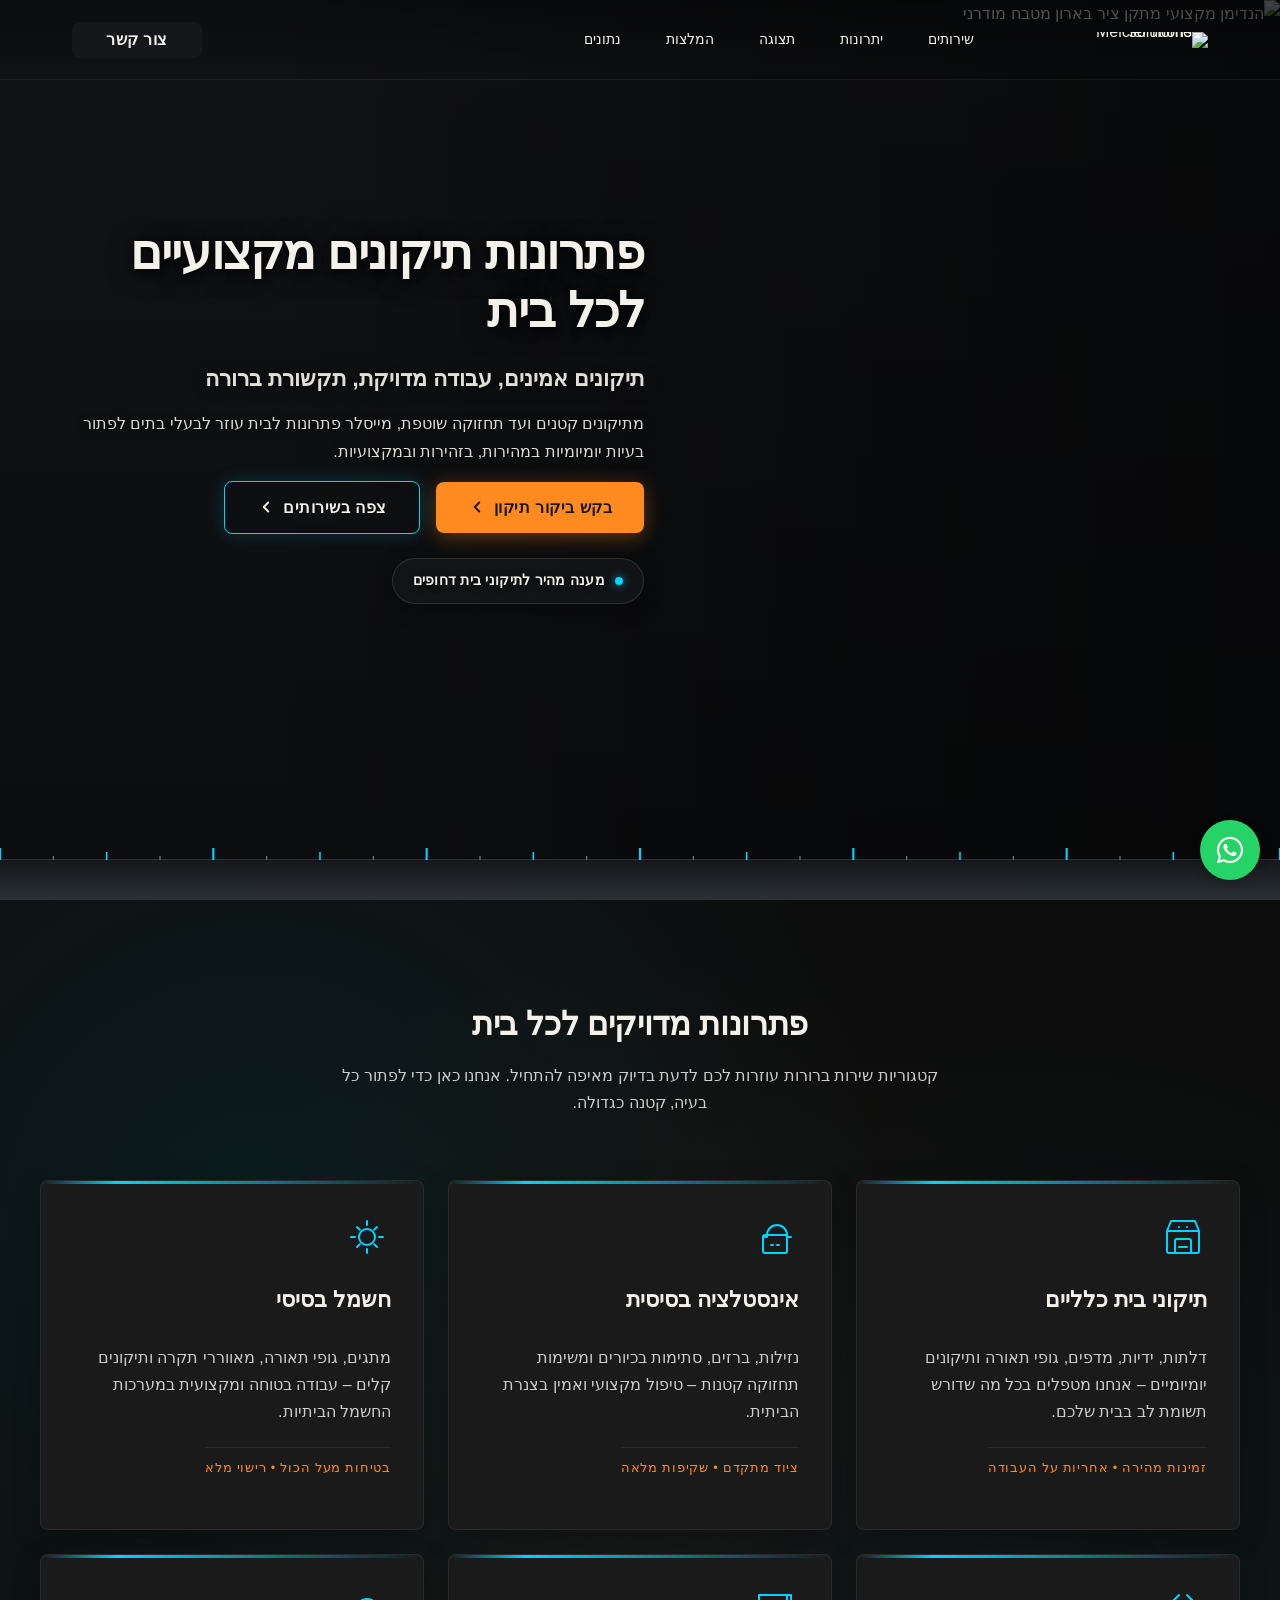
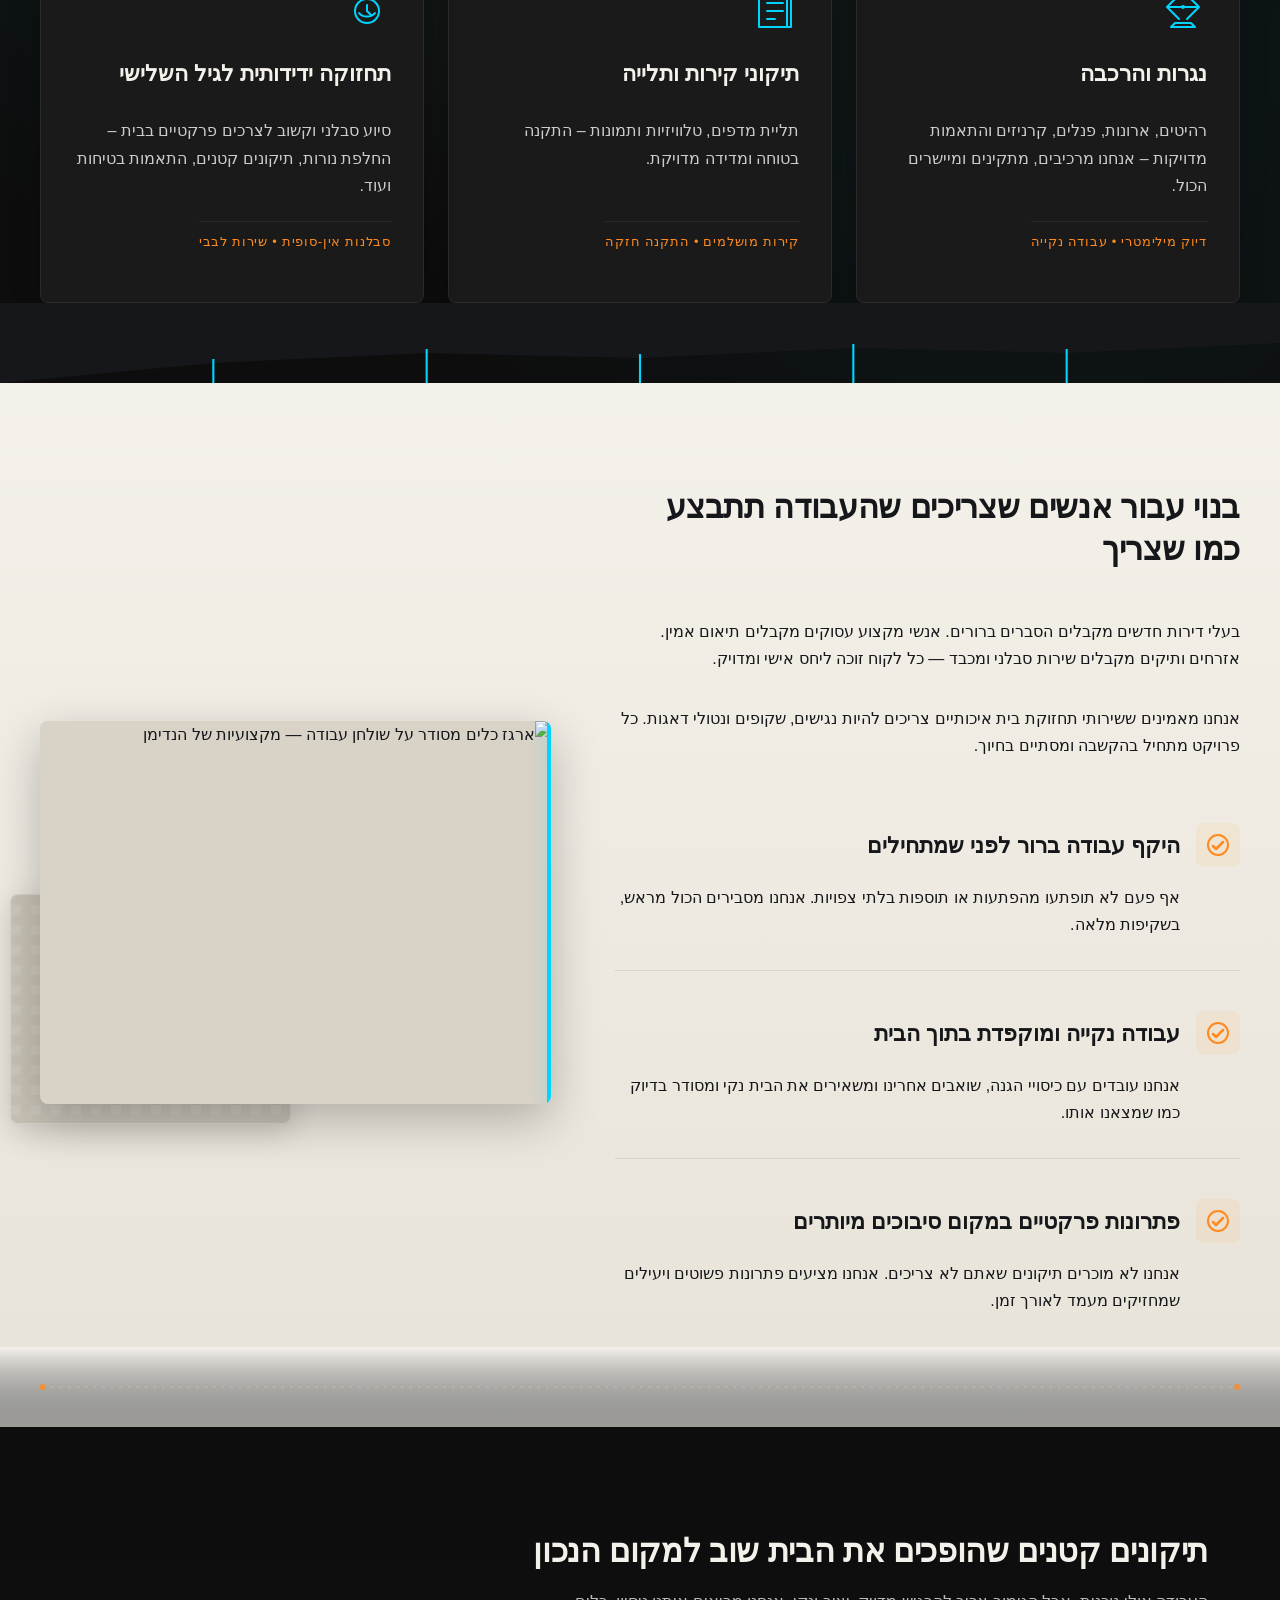
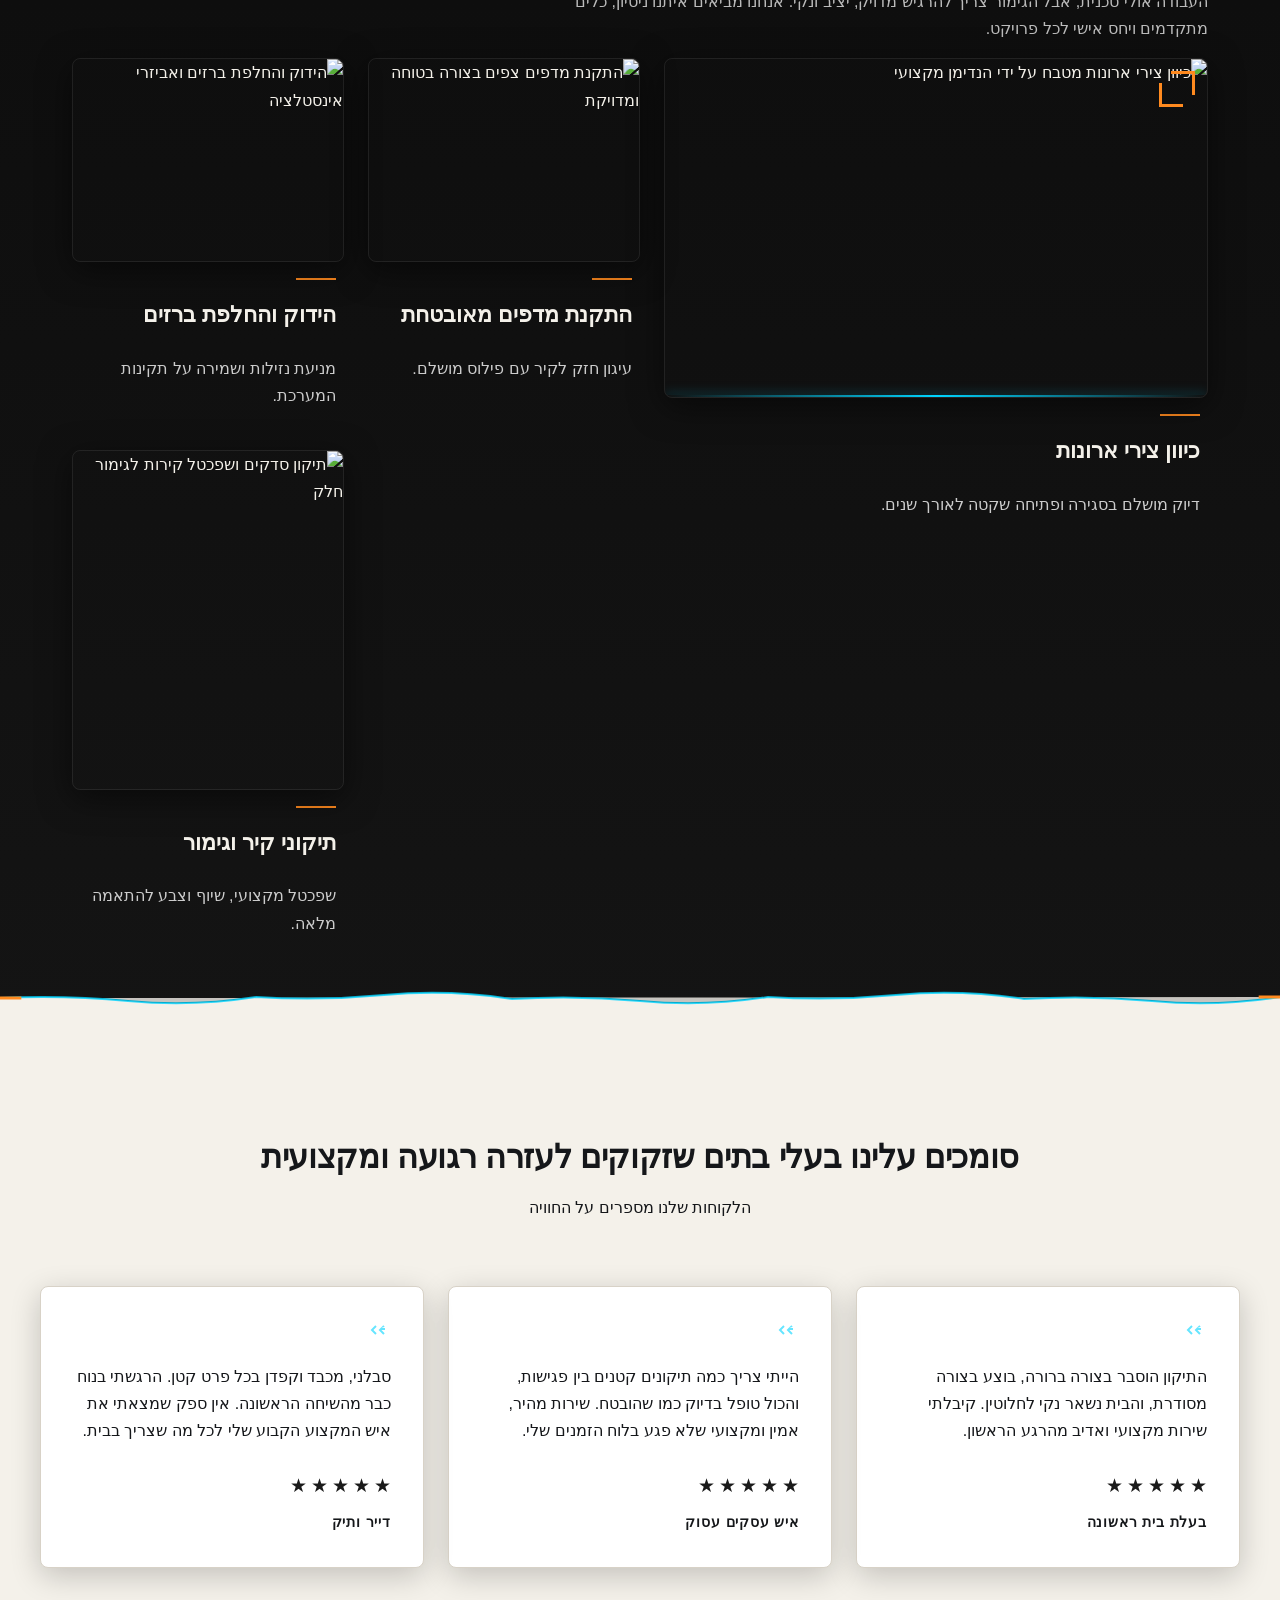
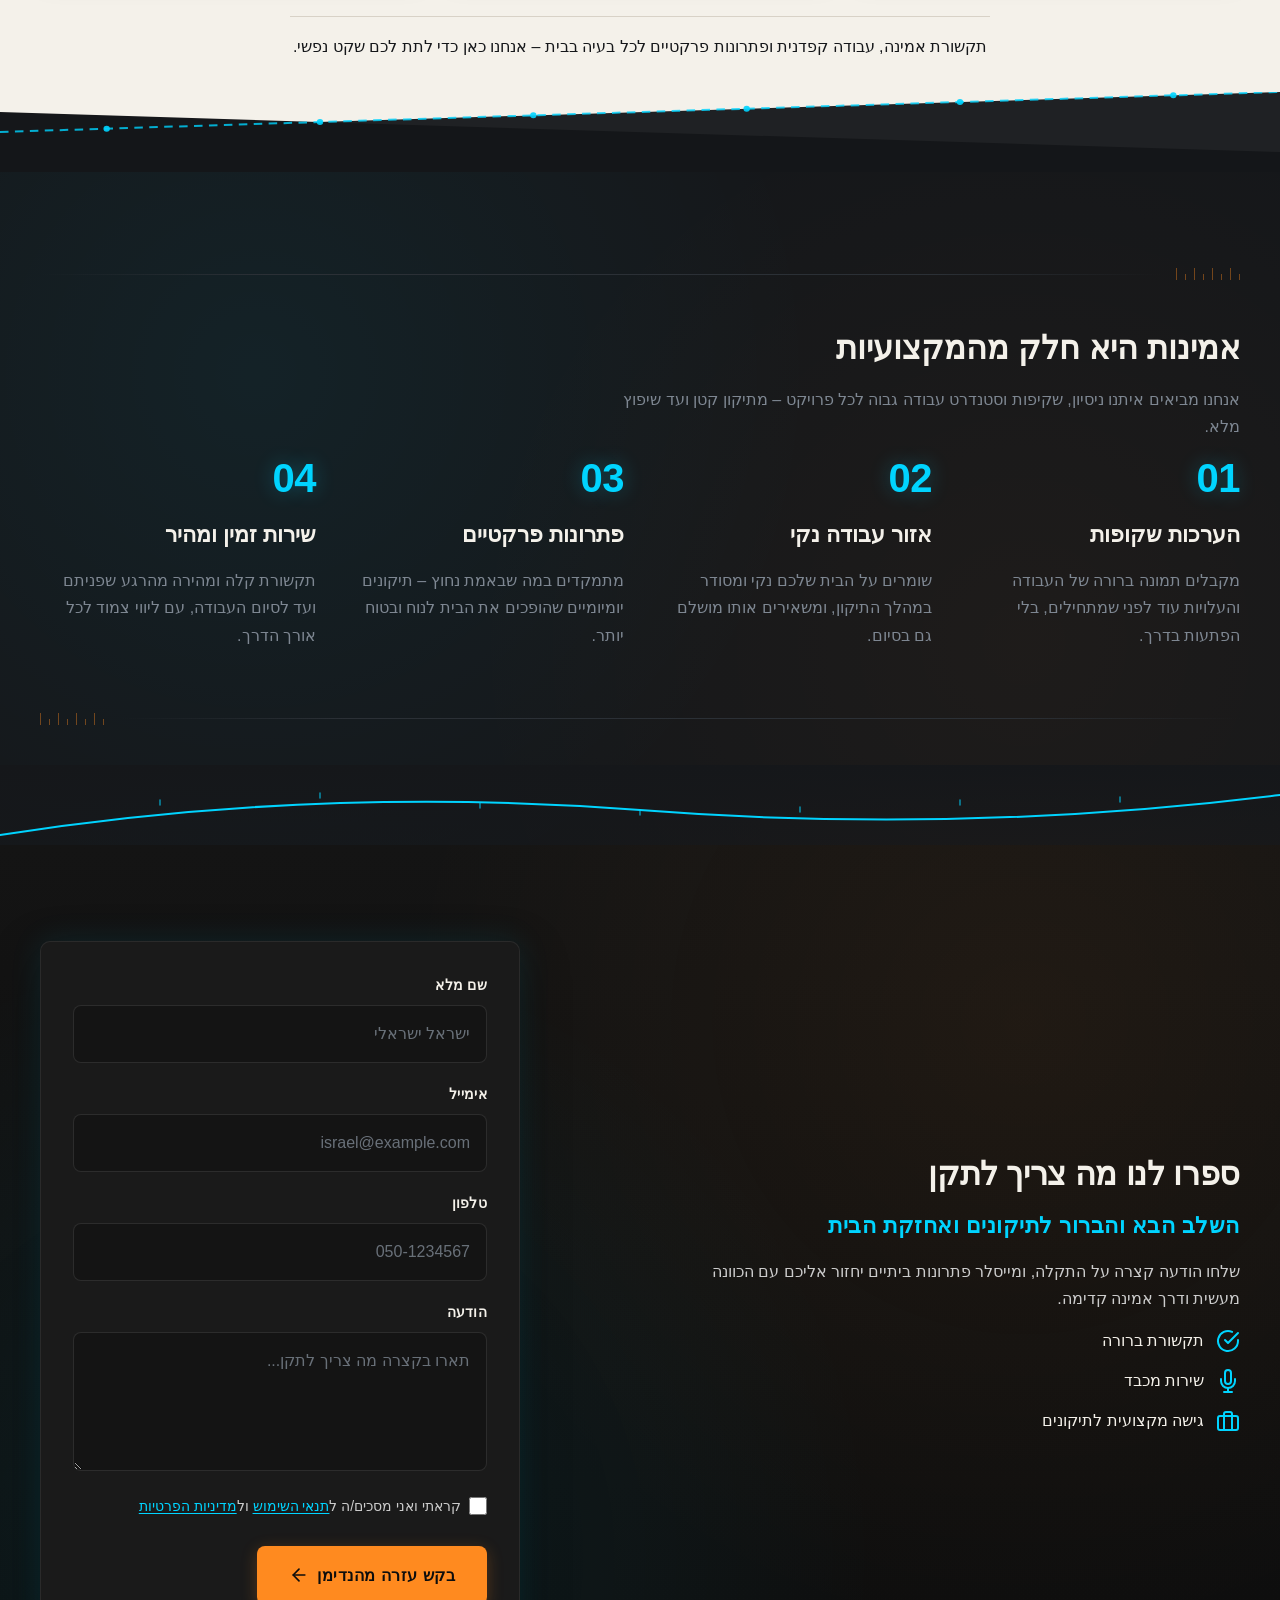
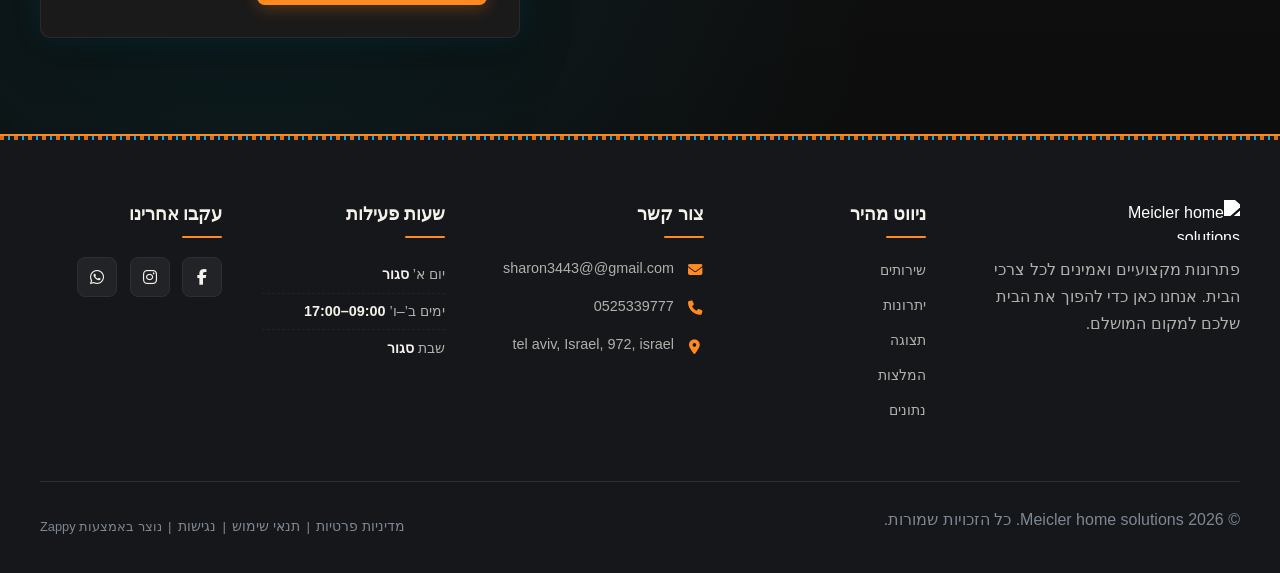
==== commit 65dfcfa2: "Background sync: Progressive GitHub Sync" ====
--- a/index.html
+++ b/index.html
@@ -359,7 +359,7 @@
     </svg>
   </button>
   
-  <button class="phone-header-btn" data-phone="[business_phone]" aria-label="Call">
+  <button class="phone-header-btn" data-phone="0525339777" aria-label="Call">
     <svg width="20" height="20" viewBox="0 0 24 24" fill="currentColor">
       <path d="M22 16.92v3a2 2 0 0 1-2.18 2 19.79 19.79 0 0 1-8.63-3.07 19.5 19.5 0 0 1-6-6 19.79 19.79 0 0 1-3.07-8.67A2 2 0 0 1 4.11 2h3a2 2 0 0 1 2 1.72 12.84 12.84 0 0 0 .7 2.81 2 2 0 0 1-.45 2.11L8.09 9.91a16 16 0 0 0 6 6l1.27-1.27a2 2 0 0 1 2.11-.45 12.84 12.84 0 0 0 2.81.7A2 2 0 0 1 22 16.92z"></path>
     </svg>
@@ -818,7 +818,7 @@
         const phoneLinks = document.querySelectorAll('a[href^="tel:"]');
         const phoneNumber = phoneLinks.length > 0 
           ? phoneLinks[0].getAttribute('href').replace('tel:', '')
-          : '[business_phone]';
+          : '0525339777';
         
         window.location.href = 'tel:' + phoneNumber;
         console.log('[Navbar] Phone button clicked');
@@ -1433,25 +1433,23 @@
         <ul class="footer-contact">
           <li>
             <span class="contact-icon"><i class="fas fa-envelope"></i></span>
-            <span class="contact-text"><a href="mailto:[business_email]">[business_email]</a></span>
+            <span class="contact-text"><a href="mailto:sharon3443@@gmail.com">sharon3443@@gmail.com</a></span>
           </li>
           <li>
             <span class="contact-icon"><i class="fas fa-phone"></i></span>
-            <span class="contact-text"><a href="tel:[business_phone]">[business_phone]</a></span>
+            <span class="contact-text"><a href="tel:0525339777">0525339777</a></span>
           </li>
-          <li><a href="/"><span class="contact-icon"><i class="fas fa-map-marker-alt"></i></span>
-            <span class="contact-text">[business_address]</span></a></li>
+          <li><a href="https://www.google.com/maps/search/?api=1&amp;query=tel%20aviv%2C%20Israel%2C%20972%2C%20israel" target="_blank" rel="noopener noreferrer"><span class="contact-icon"><i class="fas fa-map-marker-alt"></i></span>
+            <span class="contact-text">tel aviv, Israel, 972, israel</span></a></li>
         </ul>
       </div>
 
       <!-- Business Hours -->
       <div class="footer-col footer-hours-col">
         <h4>שעות פעילות</h4>
-        <ul class="footer-hours">
-          <li><a href="/"><span class="hours-day">ימים א'–ה'</span> <span class="hours-time">09:00–18:00</span></a></li>
-          <li><a href="/"><span class="hours-day">יום ו'</span> <span class="hours-time">09:00–13:00</span></a></li>
-          <li><a href="/"><span class="hours-day">שבת</span> <span class="hours-time">סגור</span></a></li>
-        </ul>
+        <ul class="footer-hours"><li><a href="/"><span class="hours-day">יום א’</span> <span class="hours-time">סגור</span></a></li>
+<li><a href="/"><span class="hours-day">ימים ב’–ו’</span> <span class="hours-time">09:00–17:00</span></a></li>
+<li><a href="/"><span class="hours-day">שבת</span> <span class="hours-time">סגור</span></a></li></ul>
       </div>
 
       <!-- Social Media -->
@@ -1481,7 +1479,7 @@
   </div>
 </footer>
   
-  <a href="https://wa.me/[whatsapp_handle]" class="whatsapp-float" aria-label="WhatsApp">
+  <a href="https://wa.me/0525339777" class="whatsapp-float" aria-label="WhatsApp">
     <i class="fab fa-whatsapp"></i>
   </a>
   
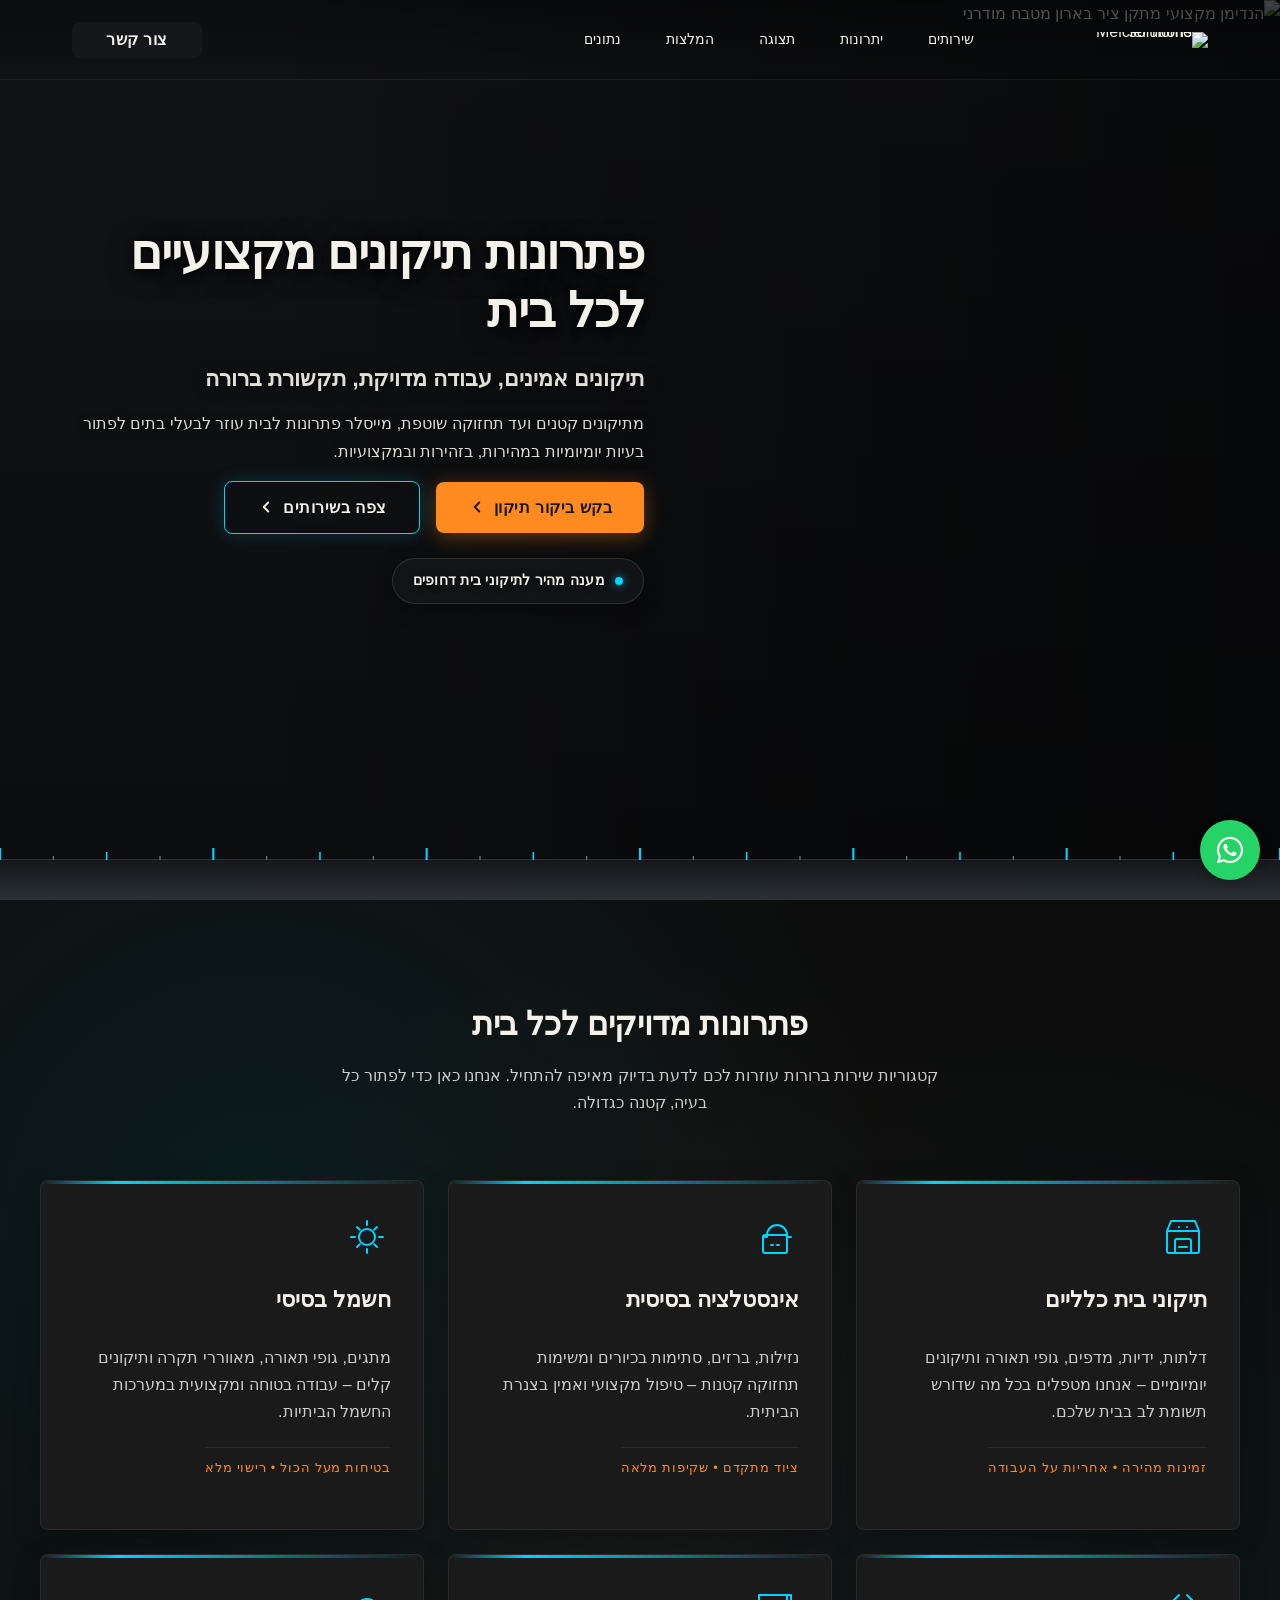
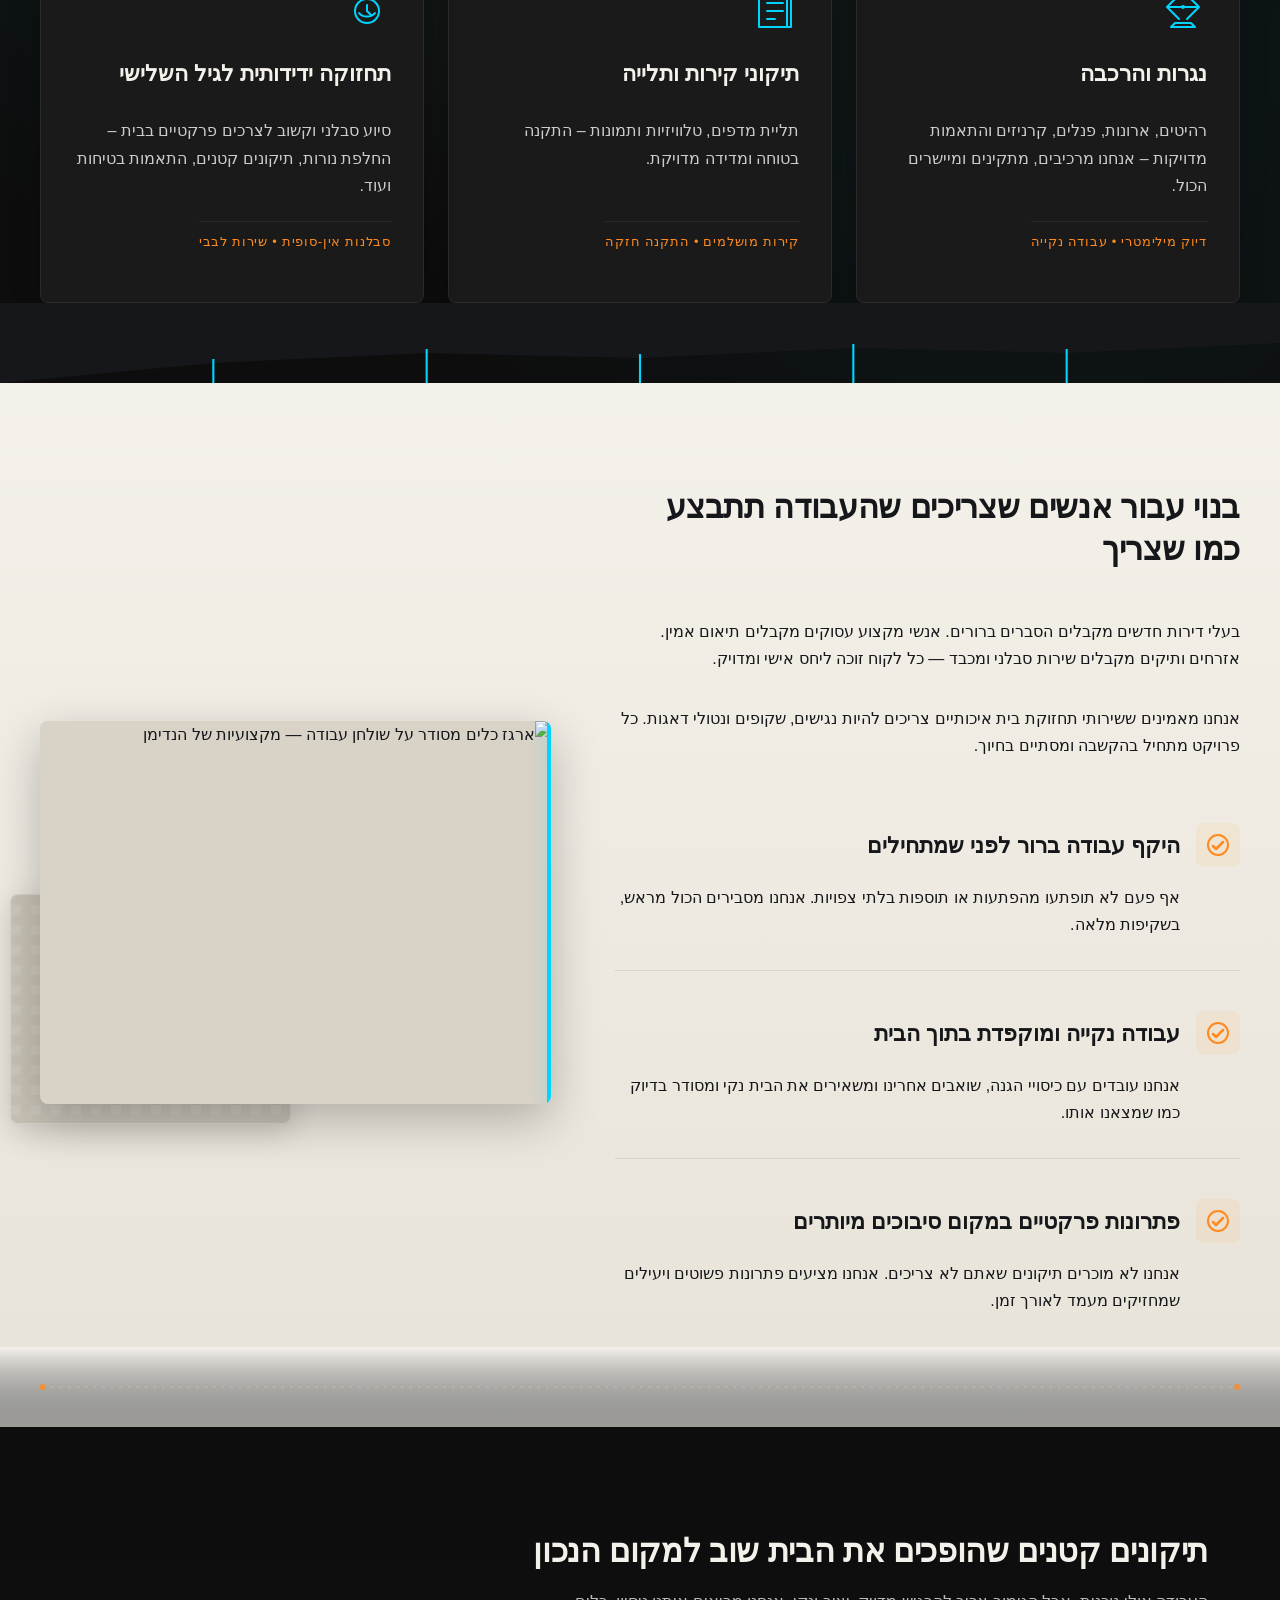
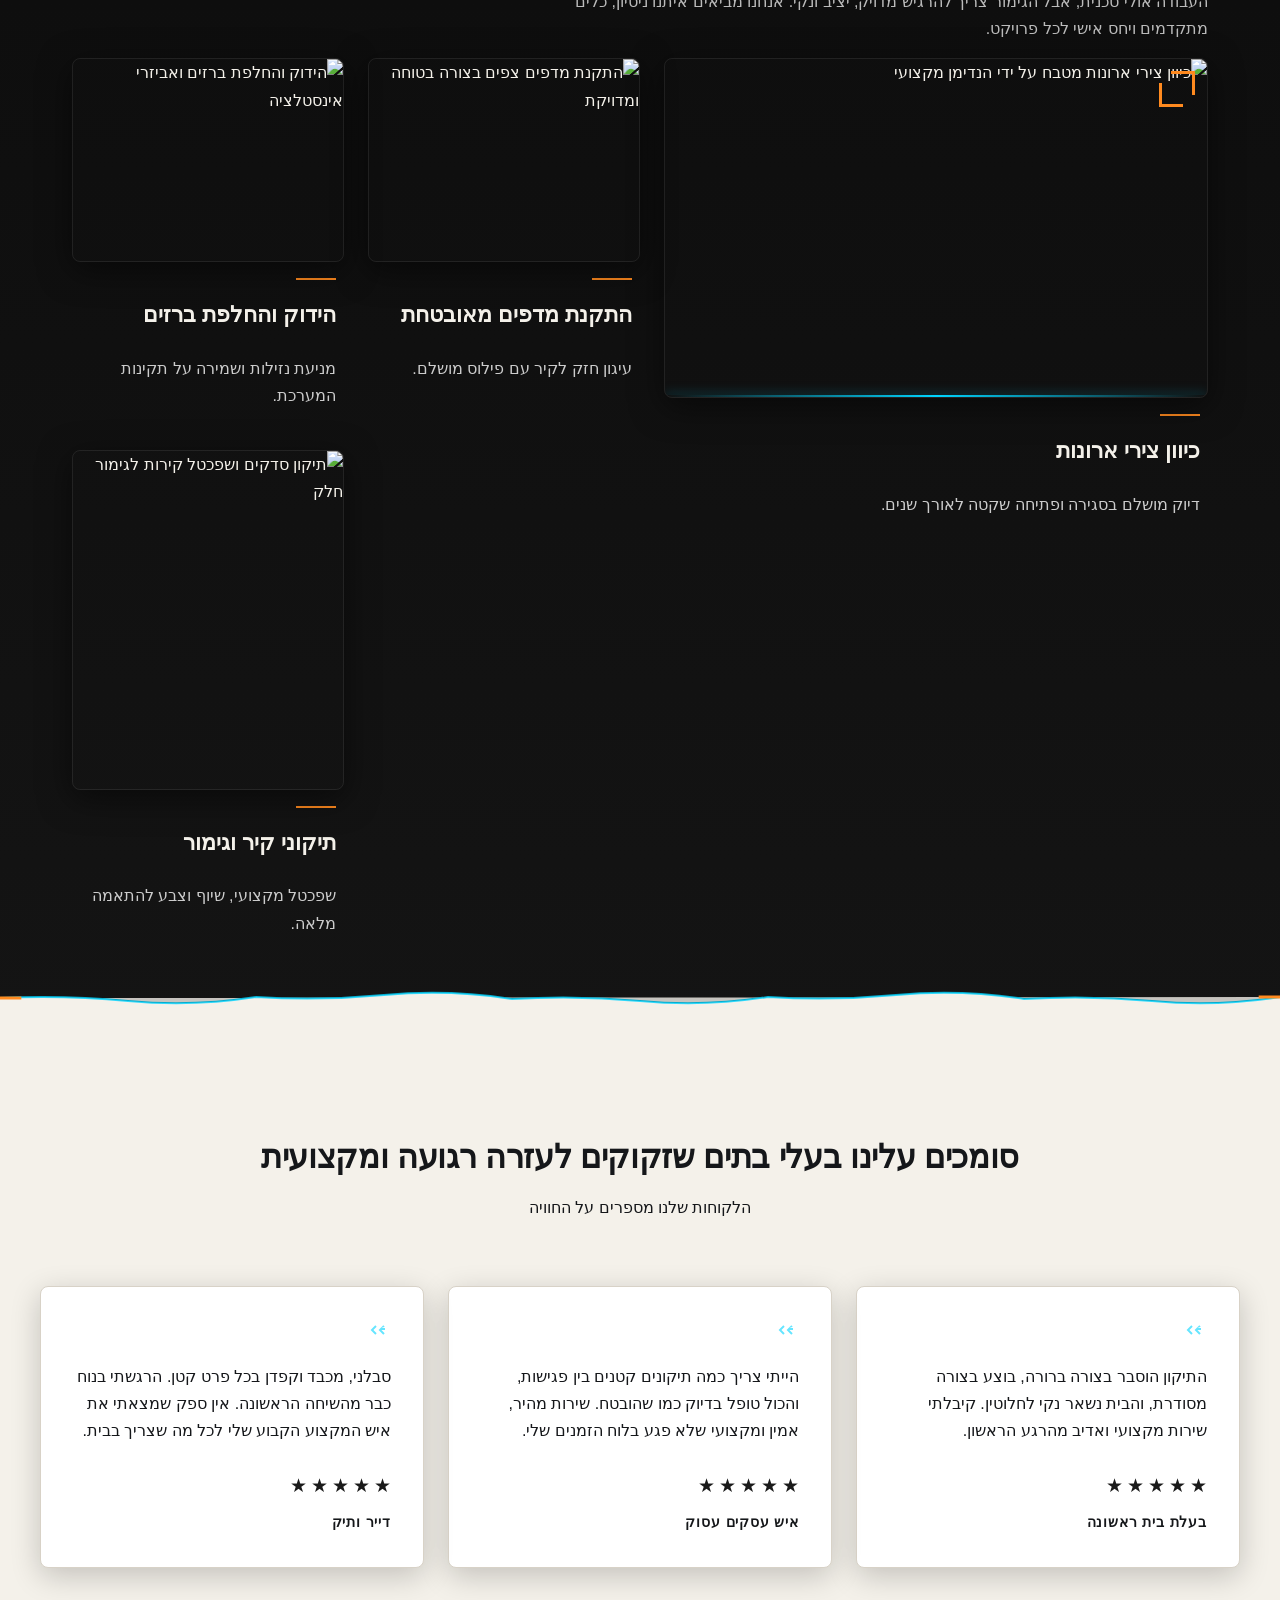
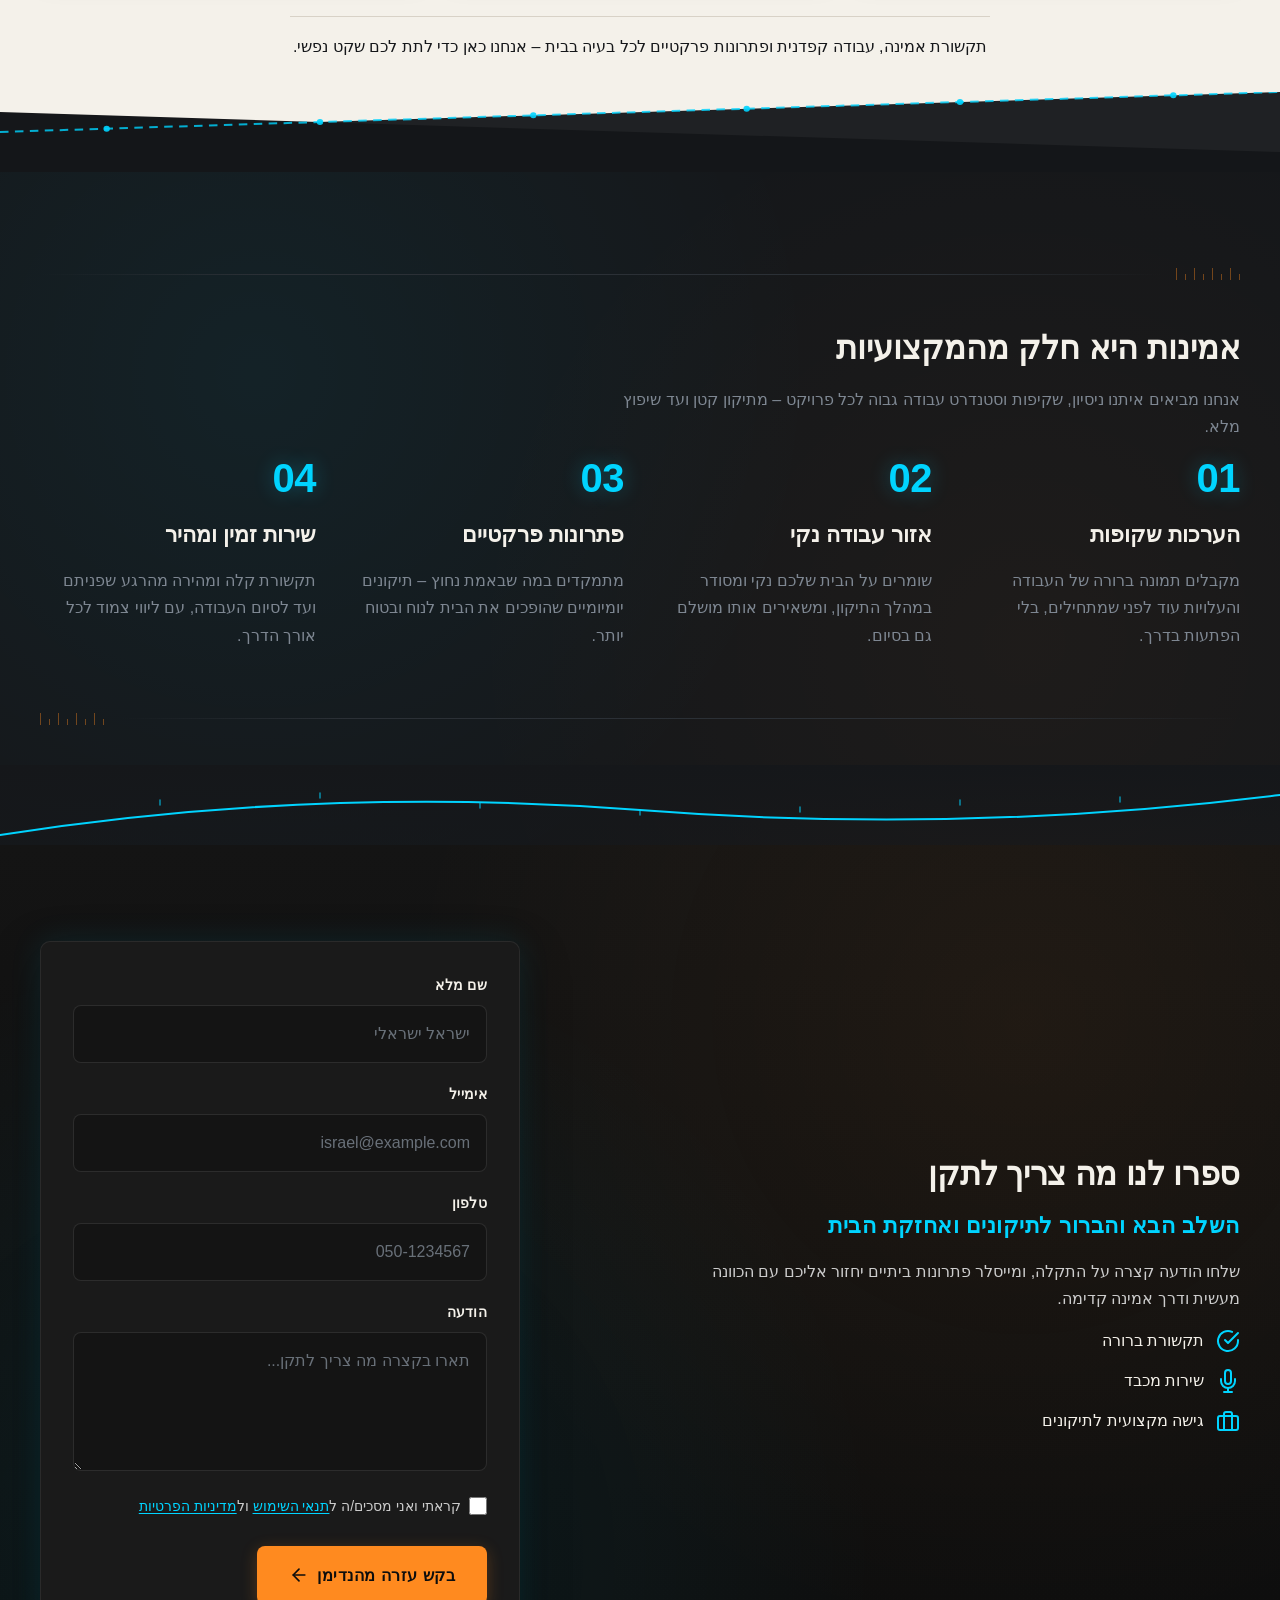
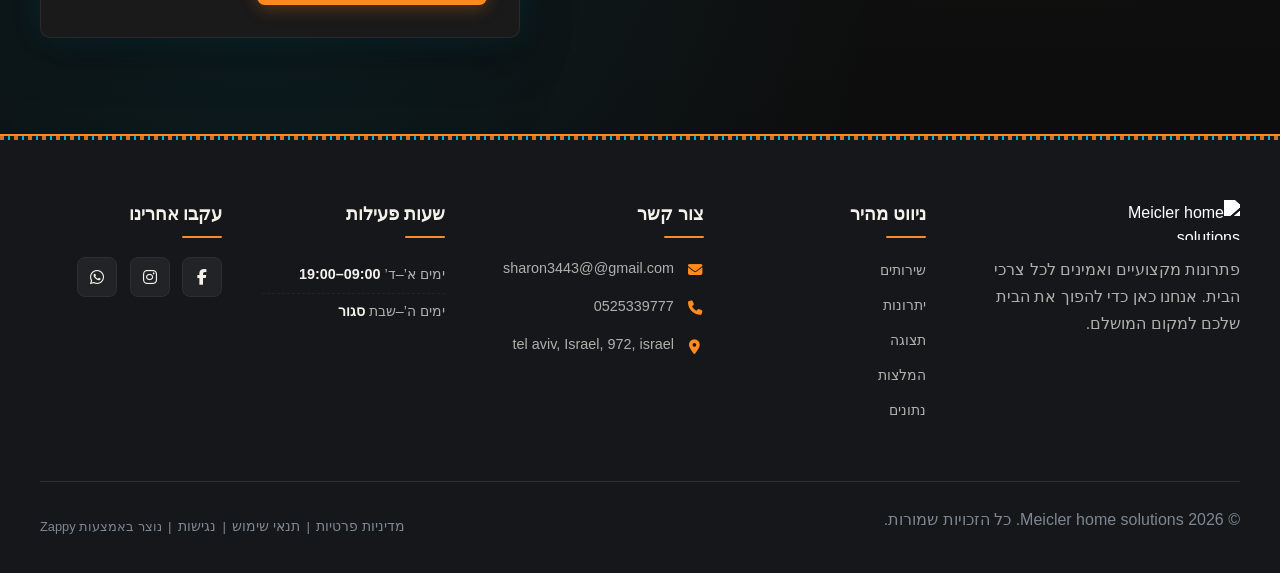
==== commit 7973d764: "Background sync: Progressive GitHub Sync" ====
--- a/index.html
+++ b/index.html
@@ -1447,9 +1447,8 @@
       <!-- Business Hours -->
       <div class="footer-col footer-hours-col">
         <h4>שעות פעילות</h4>
-        <ul class="footer-hours"><li><a href="/"><span class="hours-day">יום א’</span> <span class="hours-time">סגור</span></a></li>
-<li><a href="/"><span class="hours-day">ימים ב’–ו’</span> <span class="hours-time">09:00–17:00</span></a></li>
-<li><a href="/"><span class="hours-day">שבת</span> <span class="hours-time">סגור</span></a></li></ul>
+        <ul class="footer-hours"><li><a href="/"><span class="hours-day">ימים א’–ד’</span> <span class="hours-time">09:00–19:00</span></a></li>
+<li><a href="/"><span class="hours-day">ימים ה’–שבת</span> <span class="hours-time">סגור</span></a></li></ul>
       </div>
 
       <!-- Social Media -->
@@ -1458,7 +1457,7 @@
         <div class="footer-social">
           <a href="#" aria-label="Facebook" data-zappy-social-placeholder="true"><i class="fab fa-facebook-f"></i></a>
           <a href="#" aria-label="Instagram" data-zappy-social-placeholder="true"><i class="fab fa-instagram"></i></a>
-          <a href="#" aria-label="WhatsApp" data-zappy-social-placeholder="true"><i class="fab fa-whatsapp"></i></a>
+          <a href="https://wa.me/972525339777" aria-label="WhatsApp" data-zappy-social-placeholder="true"><i class="fab fa-whatsapp"></i></a>
         </div>
       </div>
     </div>
@@ -1479,7 +1478,7 @@
   </div>
 </footer>
   
-  <a href="https://wa.me/0525339777" class="whatsapp-float" aria-label="WhatsApp">
+  <a href="https://wa.me/972525339777" class="whatsapp-float" aria-label="WhatsApp">
     <i class="fab fa-whatsapp"></i>
   </a>
   
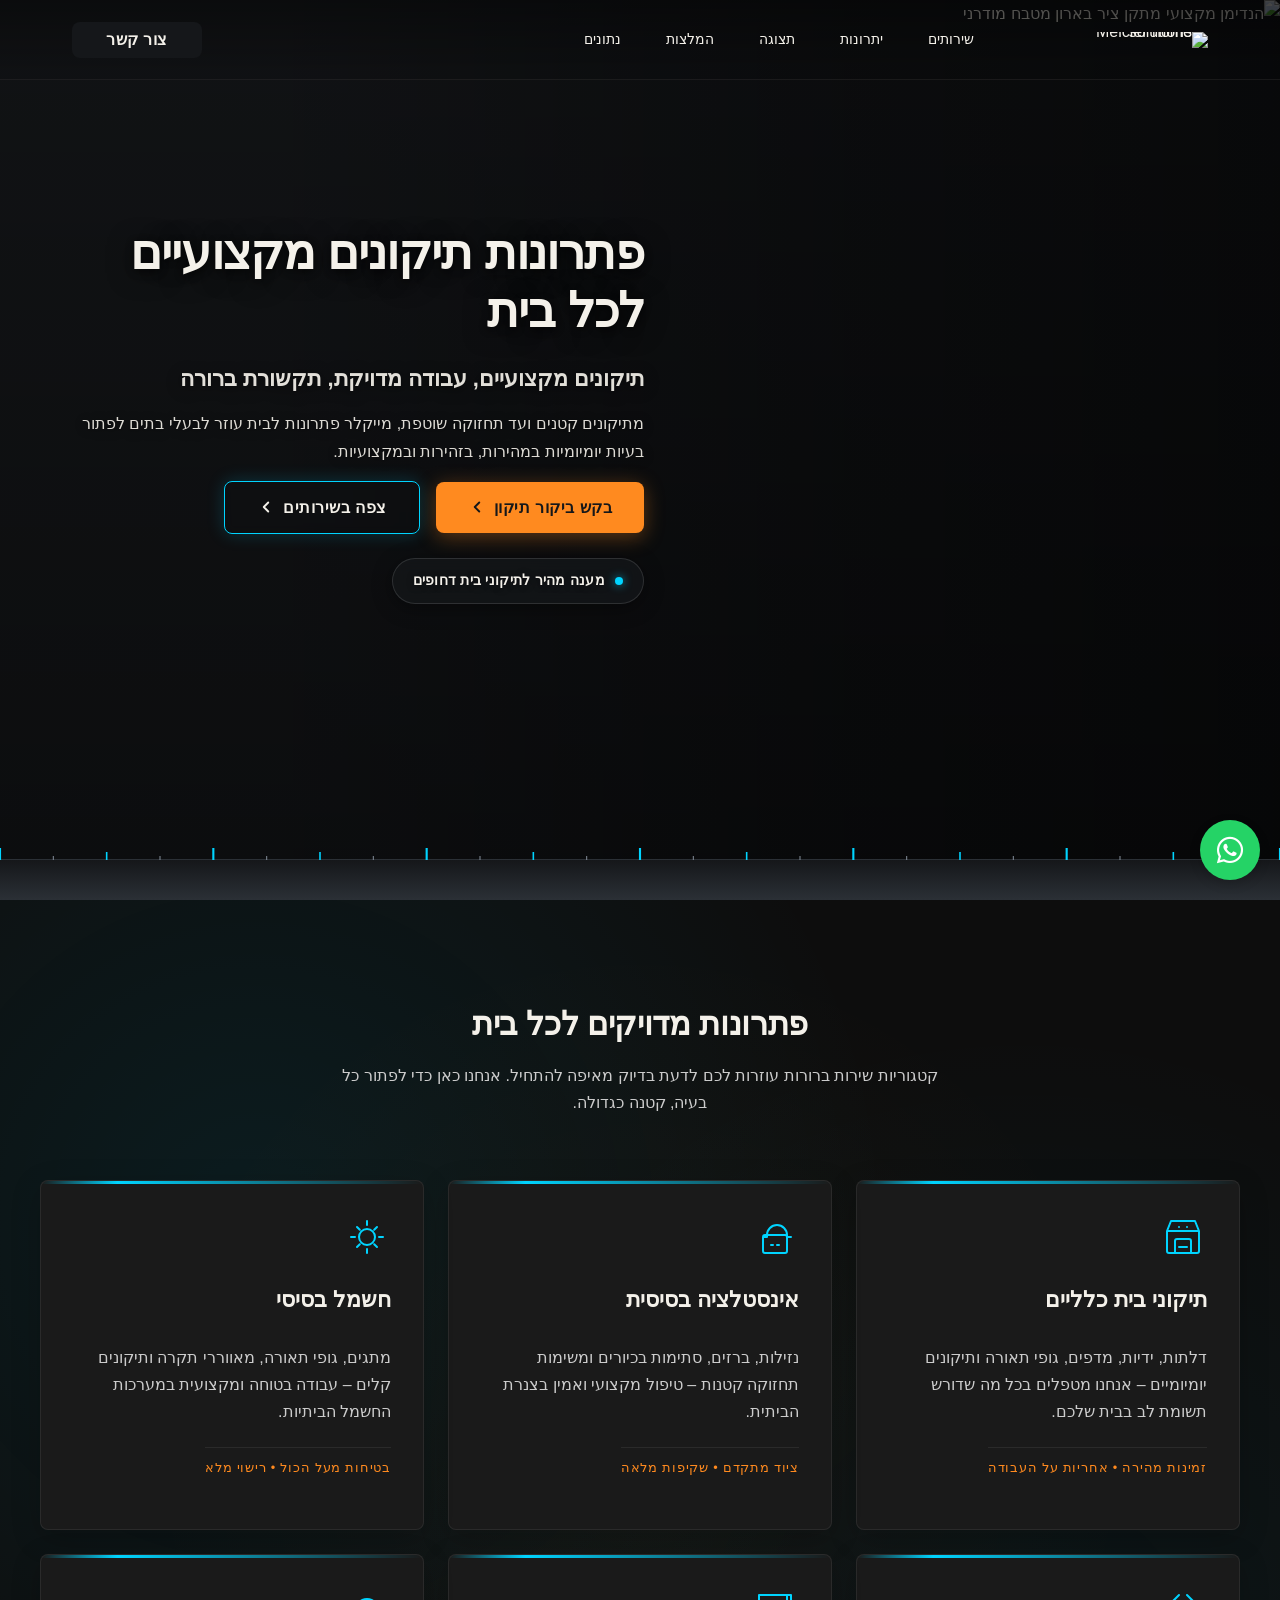
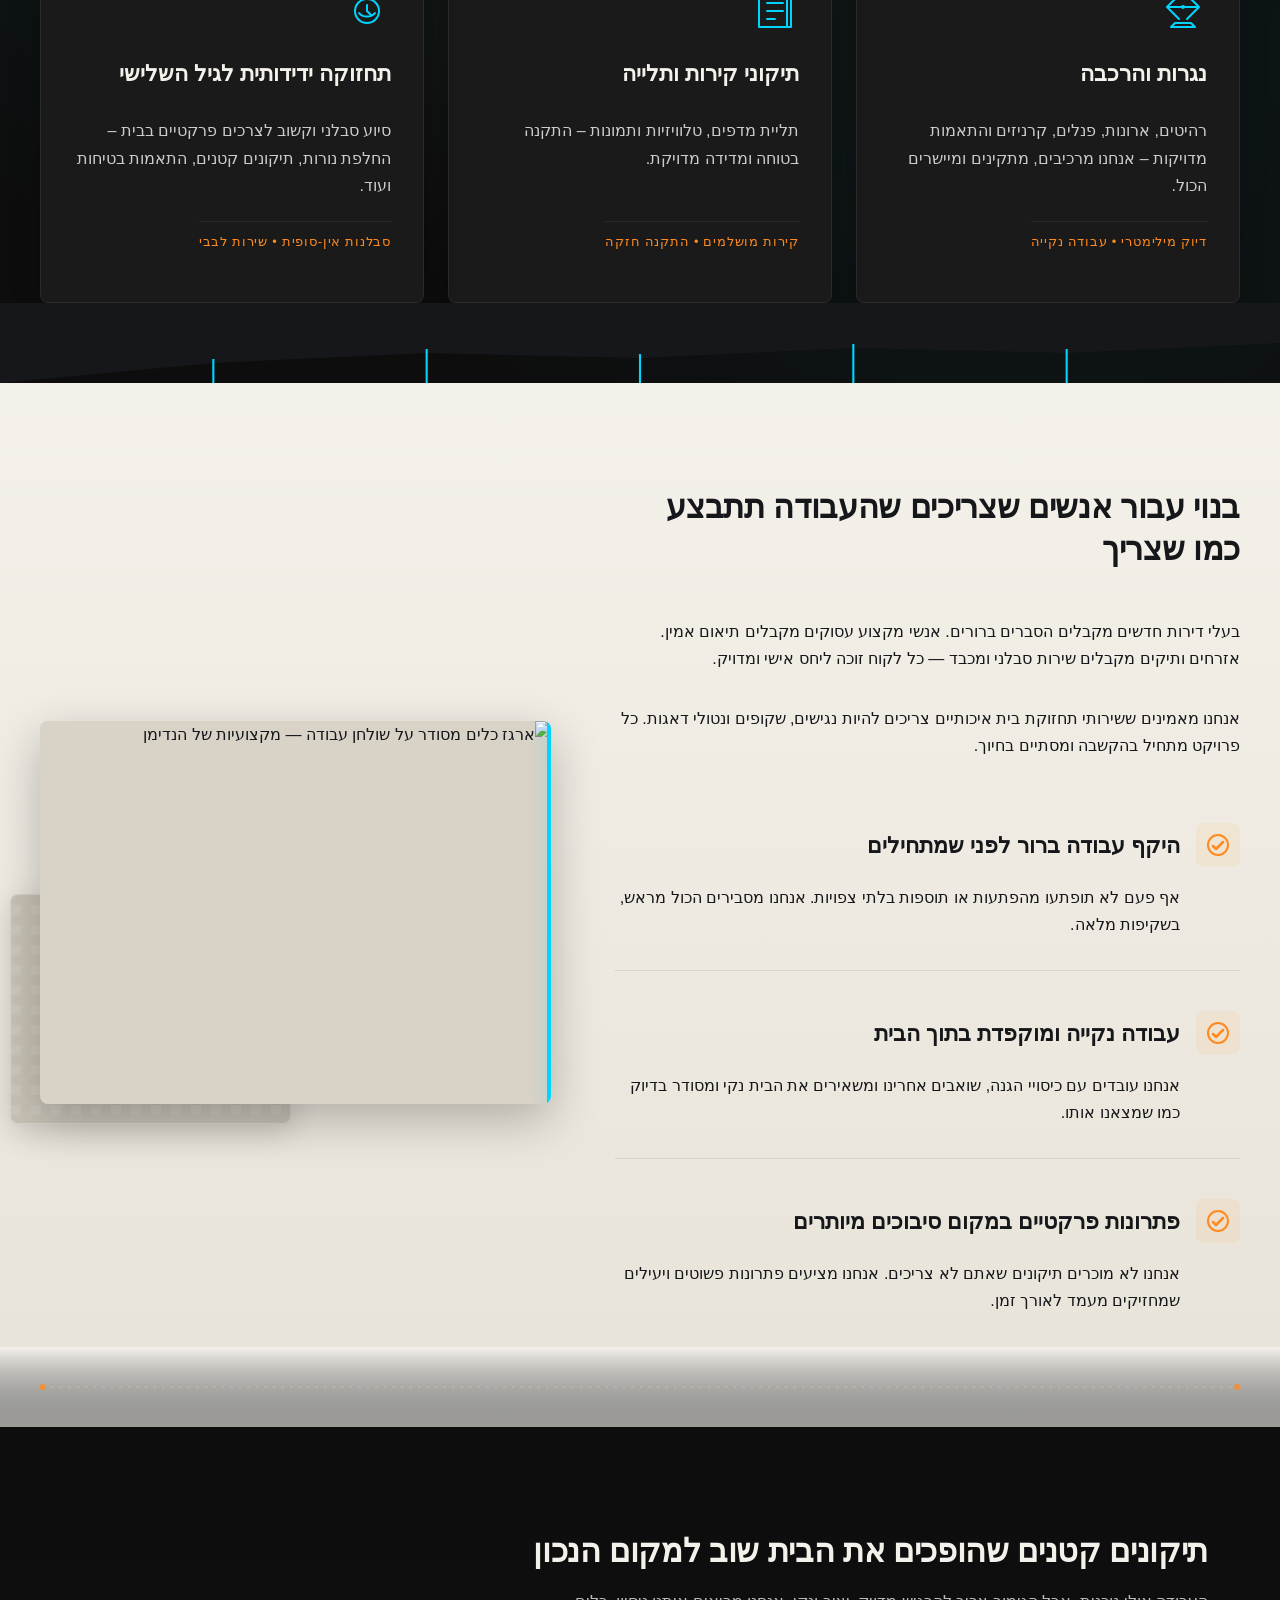
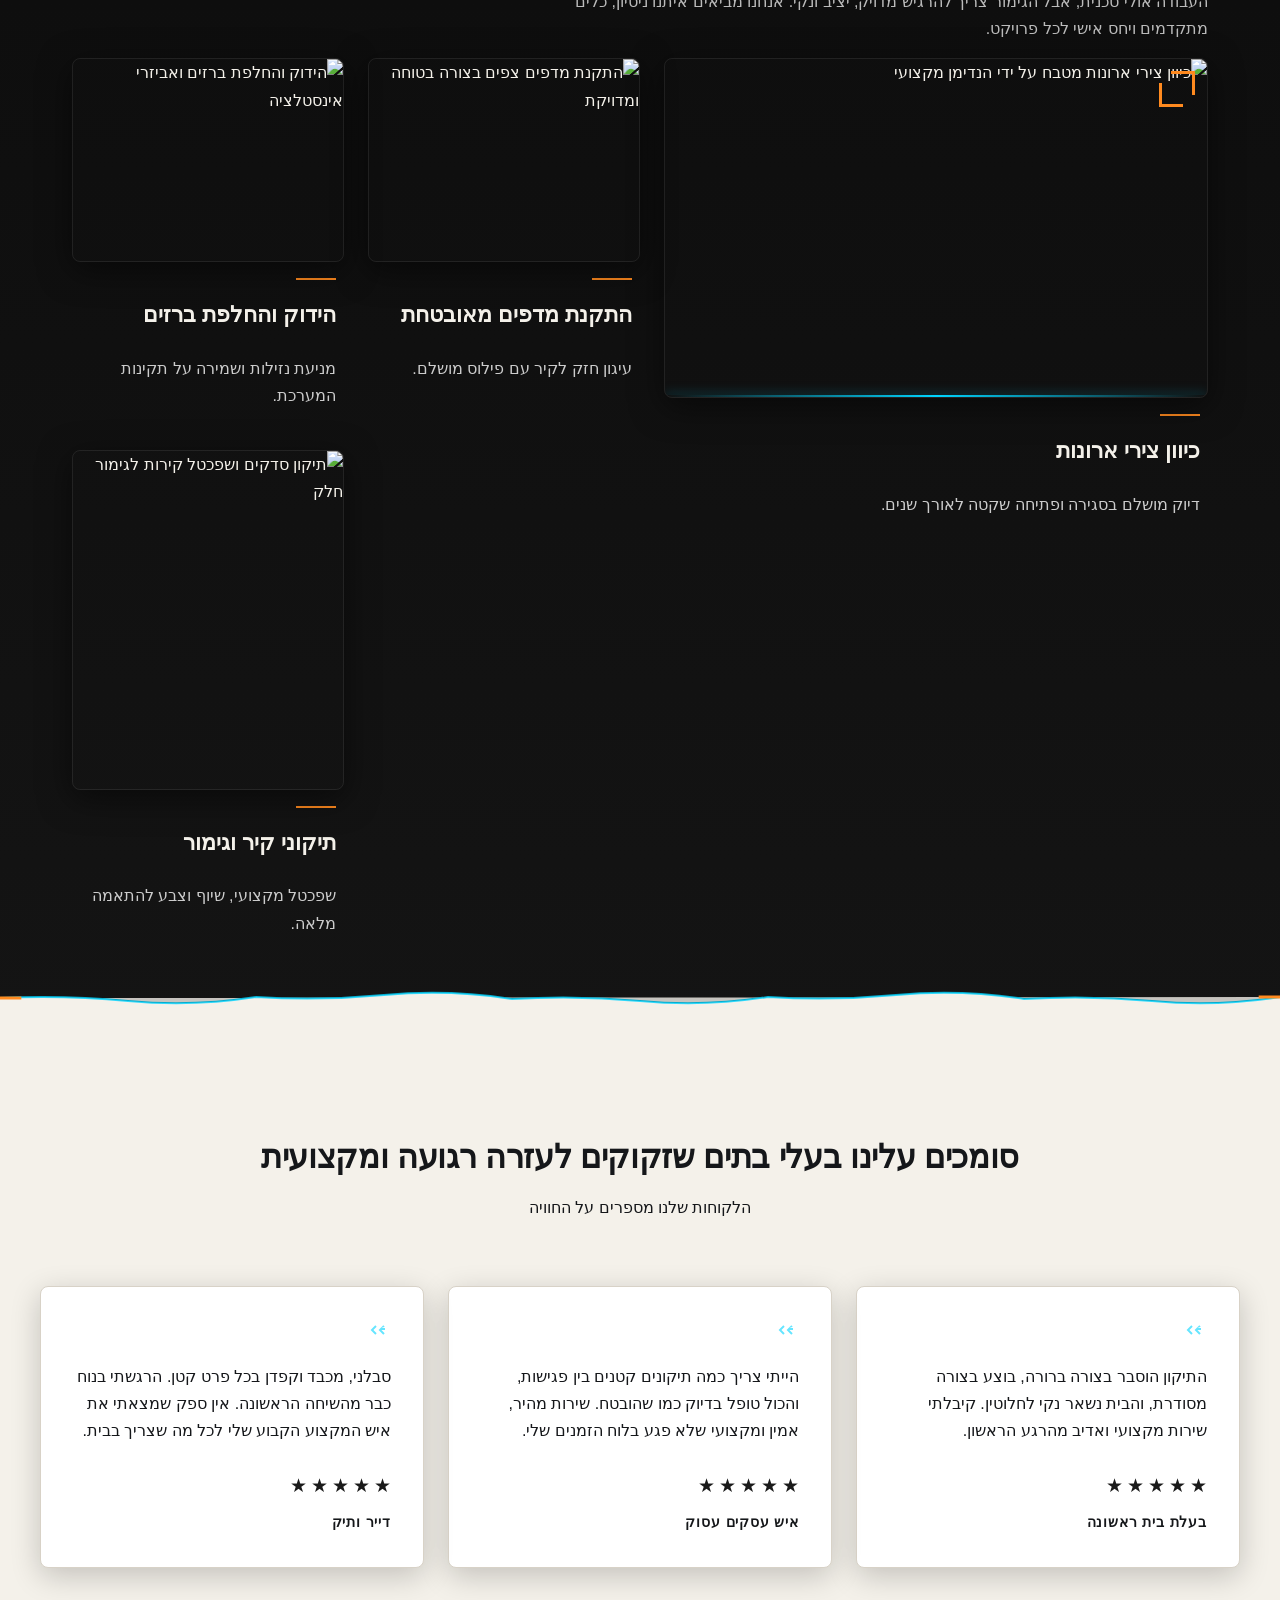
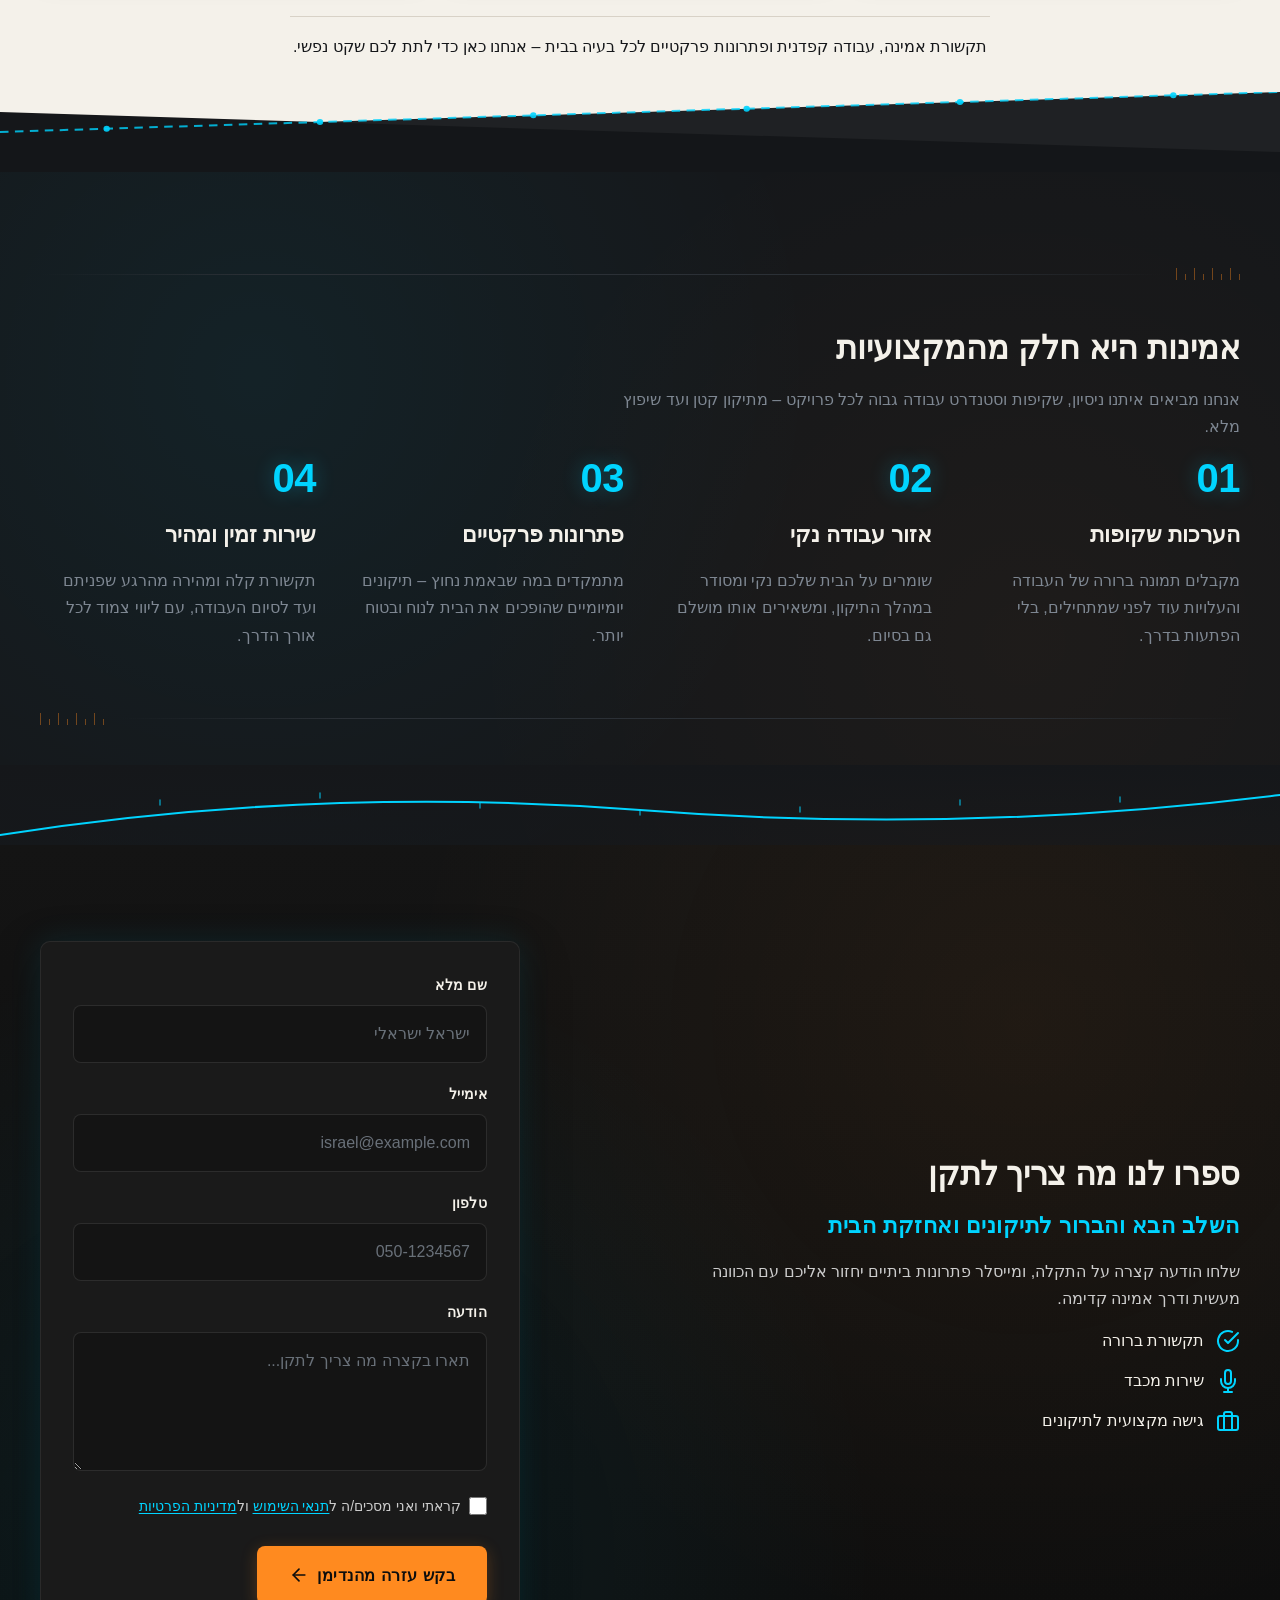
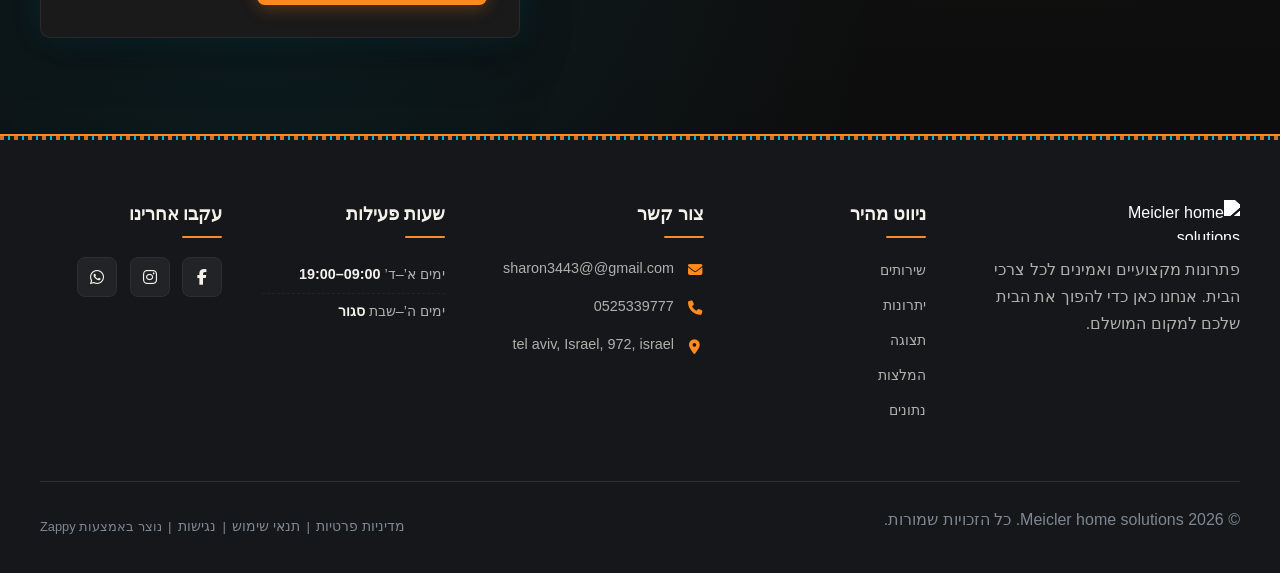
==== commit 73025d69: "Incremental sync: 1 page(s) — update_text" ====
--- a/index.html
+++ b/index.html
@@ -228,6 +228,7 @@
     <meta name="twitter:card" content="summary_large_image">
     <meta name="twitter:title" content="פתרונות אחזקת בית מקצועיים — Meicler home solutions">
     <meta name="twitter:description" content="מחפשים שירותי טיפול לבית קרוב אלי? הצוות המקצועי שלנו מספק תיקונים, תחזוקה ושדרוגים עם אמינות ללא פשרות. לחצו עוד היום לשירות מהיר ואיכותי!">
+    <script type="application/ld+json">{"@context":"https://schema.org","@graph":[{"@type":"LocalBusiness","@id":"https://meicler-home-solutions.zappy5.app#organization","name":"Meicler home solutions","url":"https://meicler-home-solutions.zappy5.app","description":"A handyman business offering professional home repair and maintenance services. The brand focuses on reliability, craftsmanship, and solving everyday household problems for clients.","address":{"@type":"PostalAddress","streetAddress":"tel aviv, Israel, 972, israel"},"contactPoint":[{"@type":"ContactPoint","contactType":"customer service","email":"sharon3443@@gmail.com","telephone":"0525339777"}]},{"@type":"WebSite","@id":"https://meicler-home-solutions.zappy5.app#website","url":"https://meicler-home-solutions.zappy5.app","name":"Meicler home solutions","publisher":{"@id":"https://meicler-home-solutions.zappy5.app#organization"}},{"@type":"ContactPage","@id":"https://meicler-home-solutions.zappy5.app#contactpage","url":"https://meicler-home-solutions.zappy5.app","name":"פתרונות אחזקת בית מקצועיים — Meicler home solutions","mainEntity":{"@id":"https://meicler-home-solutions.zappy5.app#organization"},"potentialAction":{"@type":"CommunicateAction","target":{"@type":"EntryPoint","urlTemplate":"https://meicler-home-solutions.zappy5.app/api/email/contact-form","actionPlatform":["http/method=POST"],"contentType":"application/json"},"instrument":[{"@type":"PropertyValue","name":"name","propertyID":"text","valueRequired":true,"description":"ישראל ישראלי"},{"@type":"PropertyValue","name":"email","propertyID":"email","valueRequired":true,"description":"israel@example.com"},{"@type":"PropertyValue","name":"phone","propertyID":"tel","valueRequired":true,"description":"050-1234567"},{"@type":"PropertyValue","name":"message","propertyID":"textarea","valueRequired":true,"description":"תארו בקצרה מה צריך לתקן..."},{"@type":"PropertyValue","name":"privacy_consent","propertyID":"checkbox","valueRequired":true}]}}]}</script>
     <meta property="og:type" content="website">
   <meta property="og:locale" content="he_IL">
   
@@ -838,7 +839,7 @@
     <section data-band-index="0" id="hero" class="index-hero-section" data-layout-spec="בית-hero" data-hero-type="fullscreen-scrim">
   <!-- Full-bleed background image -->
   <div class="index-hero-section__bg-wrapper">
-    <img loading="eager" fetchpriority="high" data-hero-bg="true" data-placeholder="index-hero-image-1" data-context="Close-up low-light photograph of a professional handyman hands tightening a cabinet hinge with a screwdriver inside a modern kitchen. Subtle cyan highlights on metal tools, warm orange practical light glow in the background distance, realistic shadows, premium cinematic mood." width="1920" height="1080" src="/assets/site-index-hero-image-1.webp" alt="הנדימן מקצועי מתקן ציר בארון מטבח מודרני" class="index-hero-section__bg-img">
+    <img loading="eager" fetchpriority="high" data-hero-bg="true" data-placeholder="index-hero-image-1" data-context="Close-up low-light photograph of a professional handyman hands tightening a cabinet hinge with a screwdriver inside a modern kitchen. Subtle cyan highlights on metal tools, warm orange practical light glow in the background distance, realistic shadows, premium cinematic mood." width="1920" height="1080" src="/assets/site-index-hero-image-1.webp" alt="הנדימן מקצועי מתקן ציר בארון מטבח מודרני" class="index-hero-section__bg-img" data-hero-background="true" data-element-type="image" data-element-id="img-1782897596681-ei83ng6d9" style="object-position: 50% 50%;">
   </div>
 
   <!-- Scrim overlay for text legibility -->
@@ -846,16 +847,16 @@
 
   <!-- Text overlay group positioned on the right (RTL start) side -->
   <div class="index-hero-section__overlay">
-    <h1 class="index-hero-section__headline">פתרונות תיקונים מקצועיים לכל בית</h1>
-    <h3 class="index-hero-section__subtitle">תיקונים אמינים, עבודה מדויקת, תקשורת ברורה</h3>
-    <p class="index-hero-section__body">מתיקונים קטנים ועד תחזוקה שוטפת, מייסלר פתרונות לבית עוזר לבעלי בתים לפתור בעיות יומיומיות במהירות, בזהירות ובמקצועיות.</p>
+    <h1 class="index-hero-section__headline" style="">פתרונות תיקונים מקצועיים לכל בית</h1>
+    <h3 class="index-hero-section__subtitle" style="">תיקונים מקצועיים, עבודה מדויקת, תקשורת ברורה</h3>
+    <p class="index-hero-section__body" style="">מתיקונים קטנים ועד תחזוקה שוטפת, מייקלר פתרונות לבית עוזר לבעלי בתים לפתור בעיות יומיומיות במהירות, בזהירות ובמקצועיות.</p>
     
     <div class="index-hero-section__ctas">
-      <a href="#contact" class="index-hero-section__btn index-hero-section__btn--primary">
+      <a href="#contact" class="index-hero-section__btn index-hero-section__btn--primary" data-element-type="button" data-element-id="btn-1782897596675-8f3773uwd" data-native-element="true">
         <span>בקש ביקור תיקון</span>
         <svg data-element-type="icon" data-icon-type="svg" width="18" height="18" viewBox="0 0 24 24" fill="none" stroke="currentColor" stroke-width="2.5" stroke-linecap="round" stroke-linejoin="round"><polyline points="15 18 9 12 15 6"></polyline></svg>
       </a>
-      <a href="#services" class="index-hero-section__btn index-hero-section__btn--secondary">
+      <a href="#services" class="index-hero-section__btn index-hero-section__btn--secondary" data-element-type="button" data-element-id="btn-1782897596675-ewv5oxvo3" data-native-element="true">
         <span>צפה בשירותים</span>
         <svg data-element-type="icon" data-icon-type="svg" width="18" height="18" viewBox="0 0 24 24" fill="none" stroke="currentColor" stroke-width="2.5" stroke-linecap="round" stroke-linejoin="round"><polyline points="15 18 9 12 15 6"></polyline></svg>
       </a>
@@ -973,7 +974,7 @@
           </svg>
         </div>
         <h3 class="index-services-card__title">תיקוני קירות ותלייה</h3>
-        <p class="index-services-card__desc" >תליית מדפים, טלוויזיות ותמונות – התקנה בטוחה ומדידה מדויקת.</p>
+        <p class="index-services-card__desc" style="">תליית מדפים, טלוויזיות ותמונות – התקנה בטוחה ומדידה מדויקת.</p>
         <p><span class="index-services-card__detail">קירות מושלמים • התקנה חזקה</span>
       </p></article>
       <article class="index-services-card" data-grid-item-index="5">
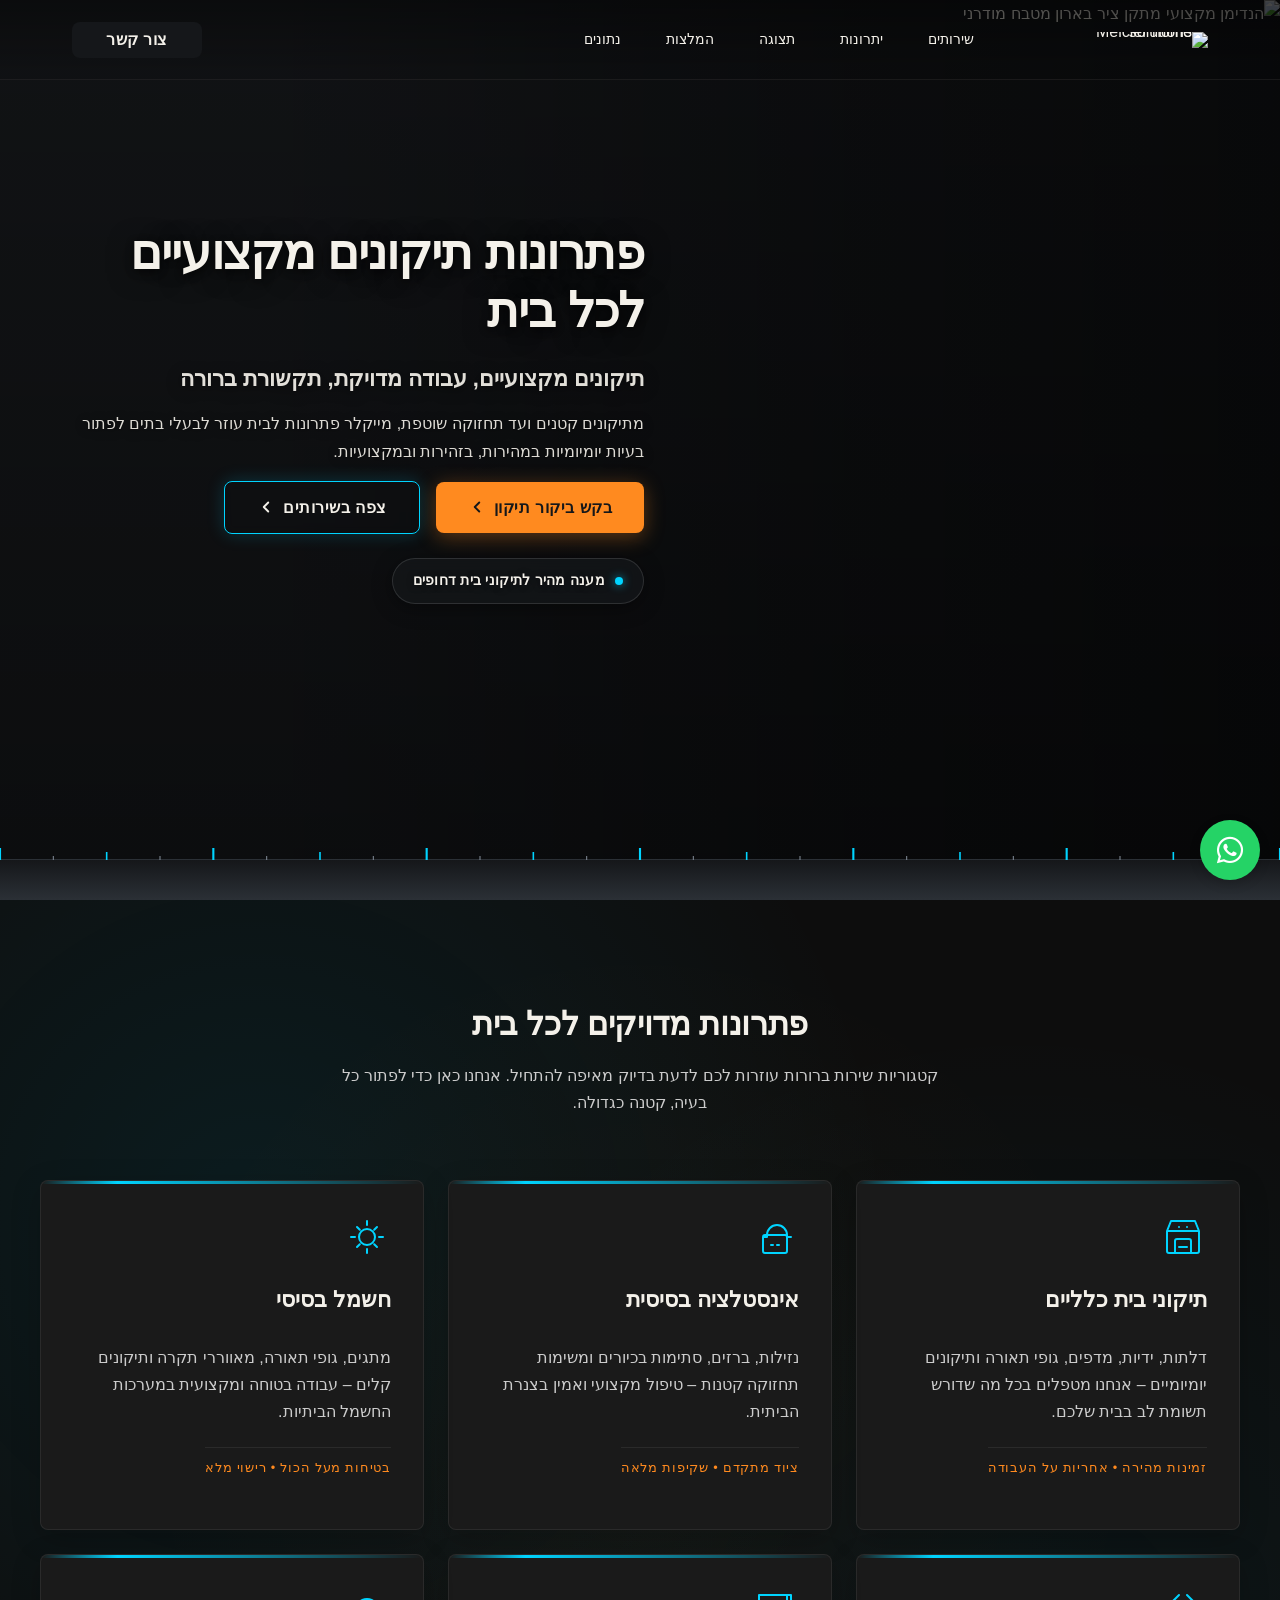
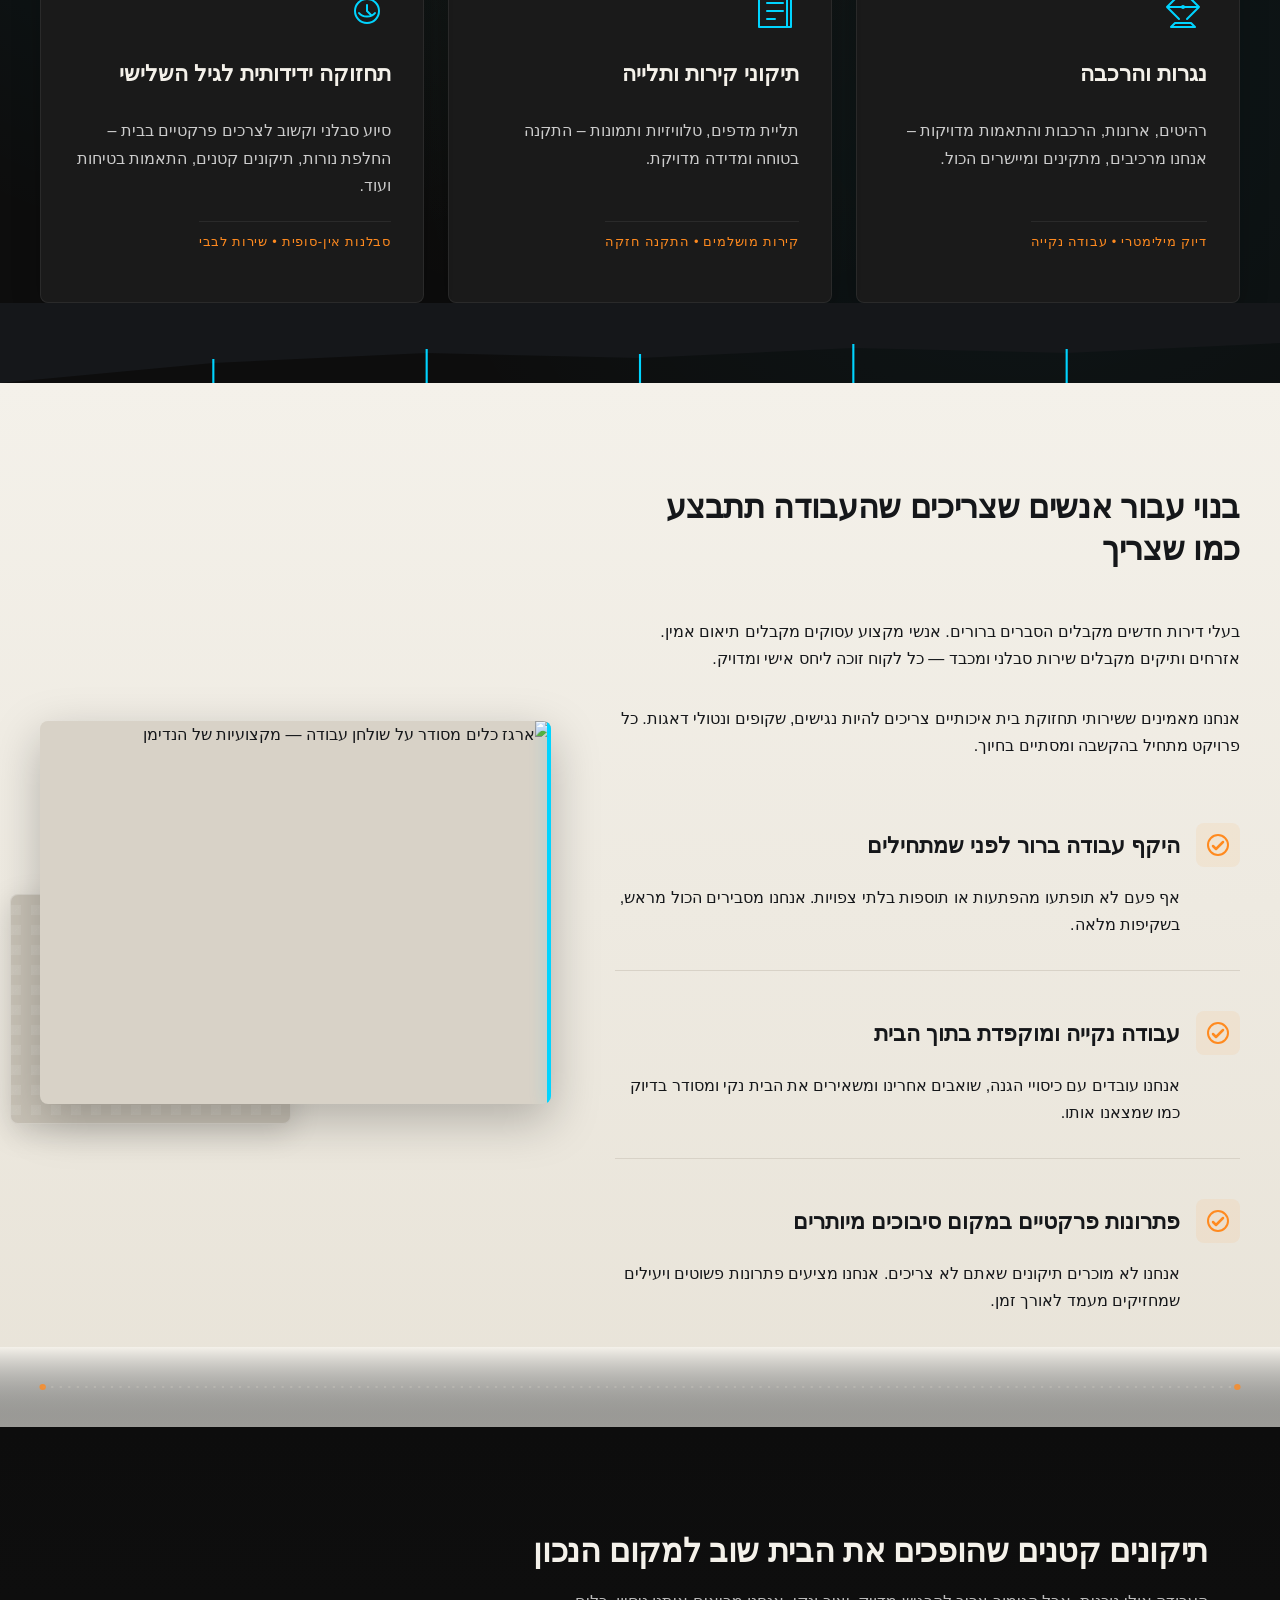
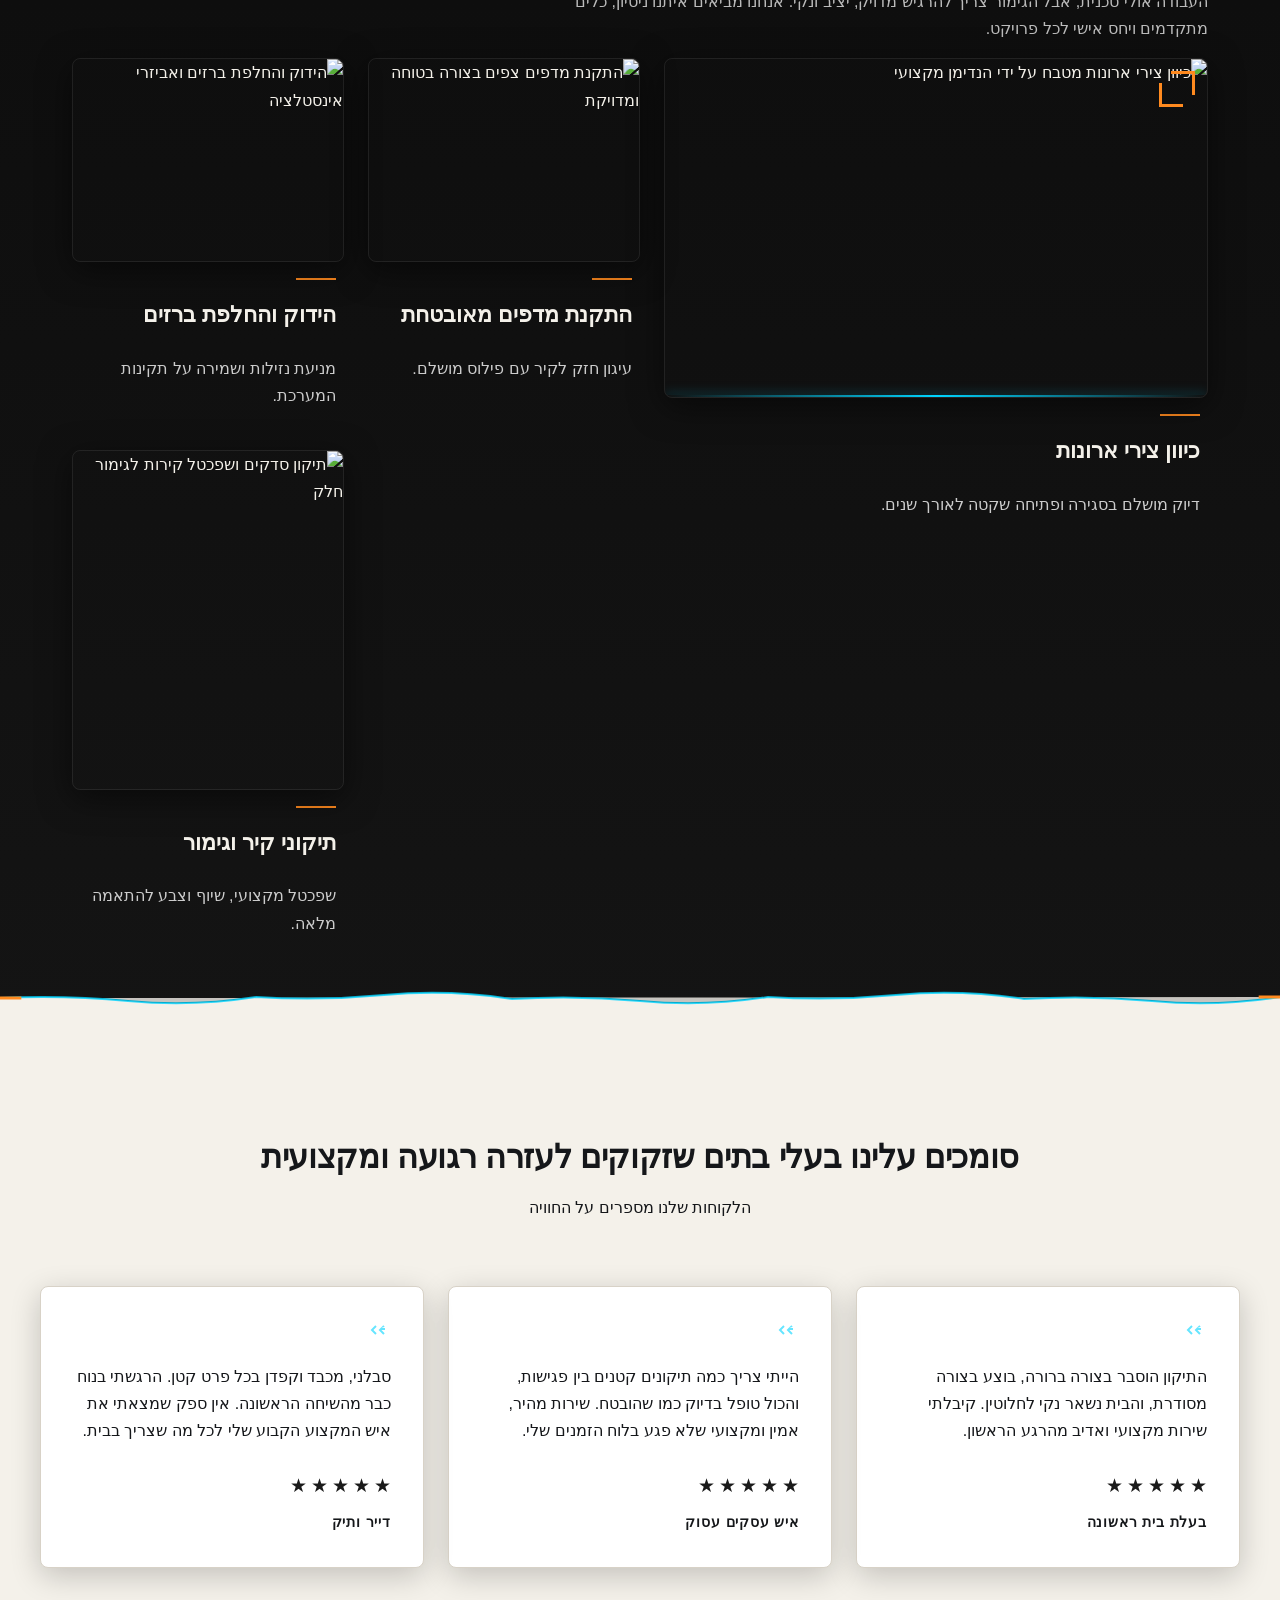
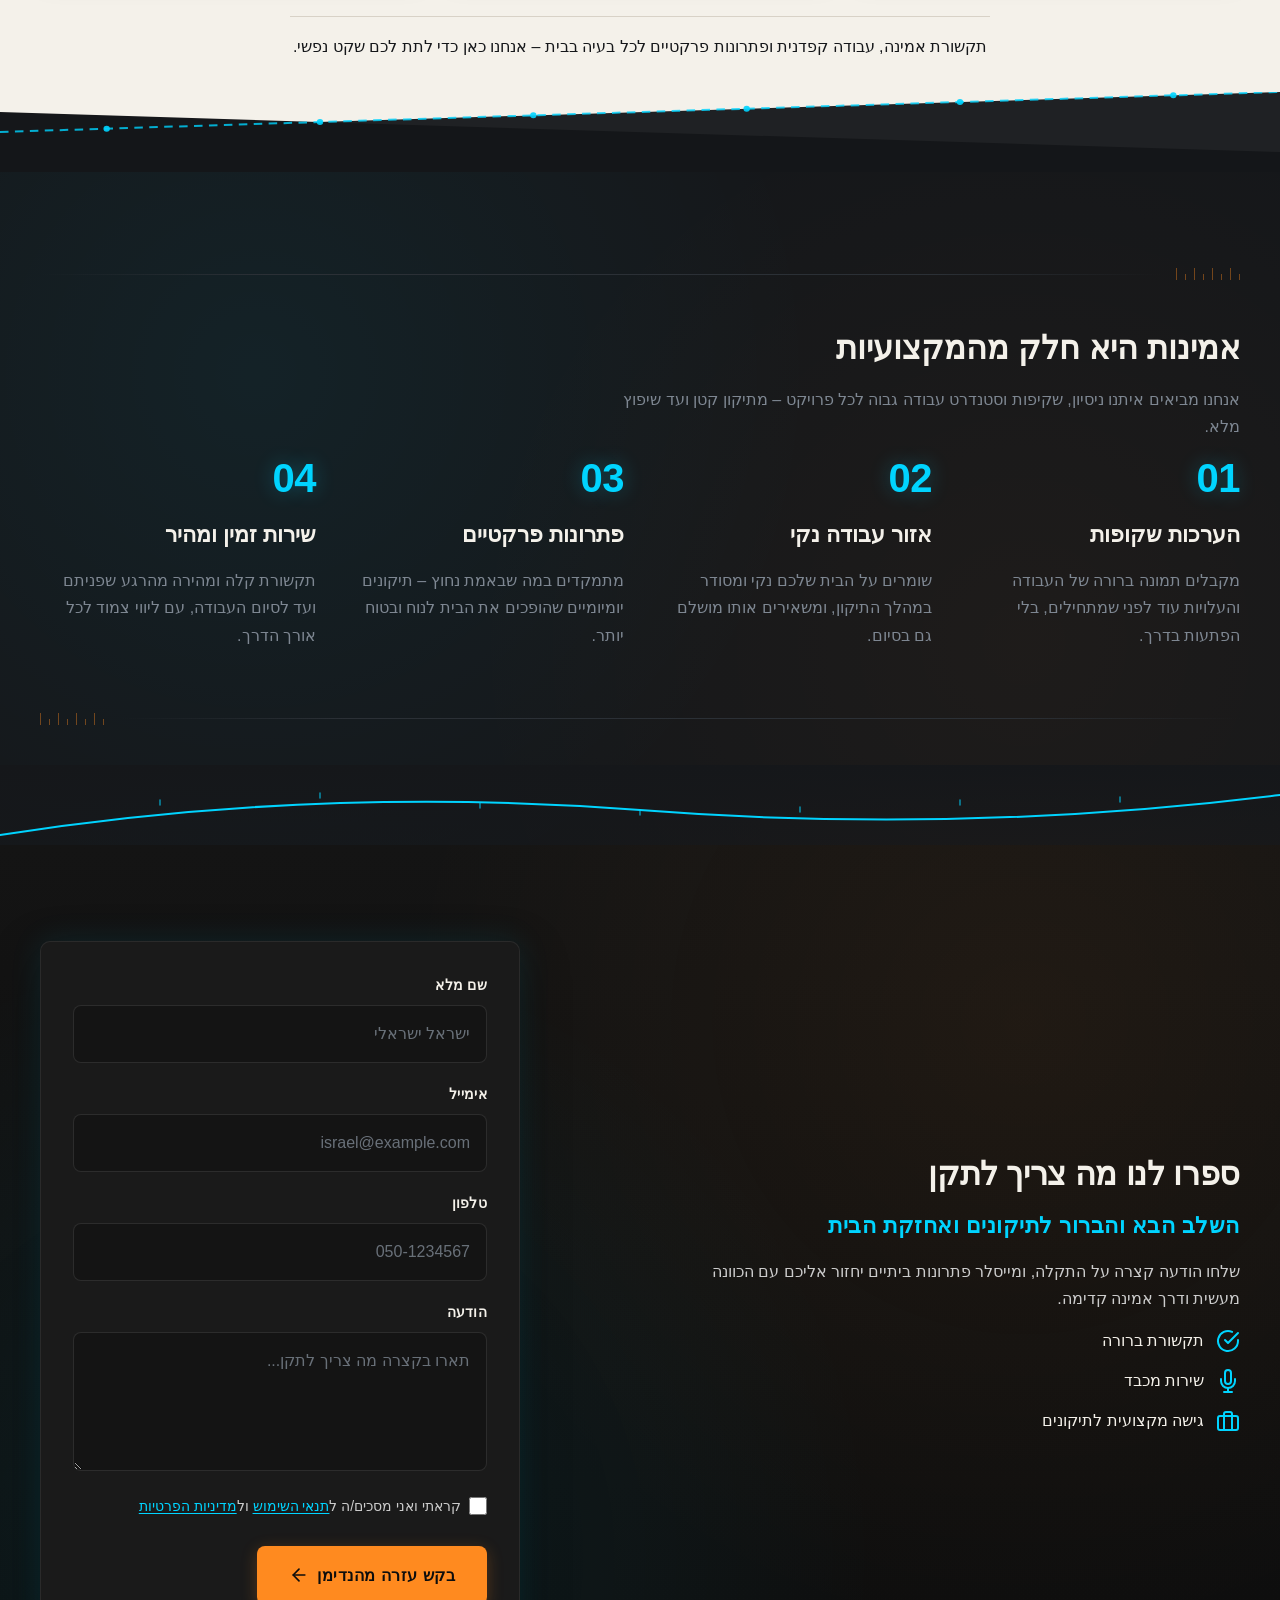
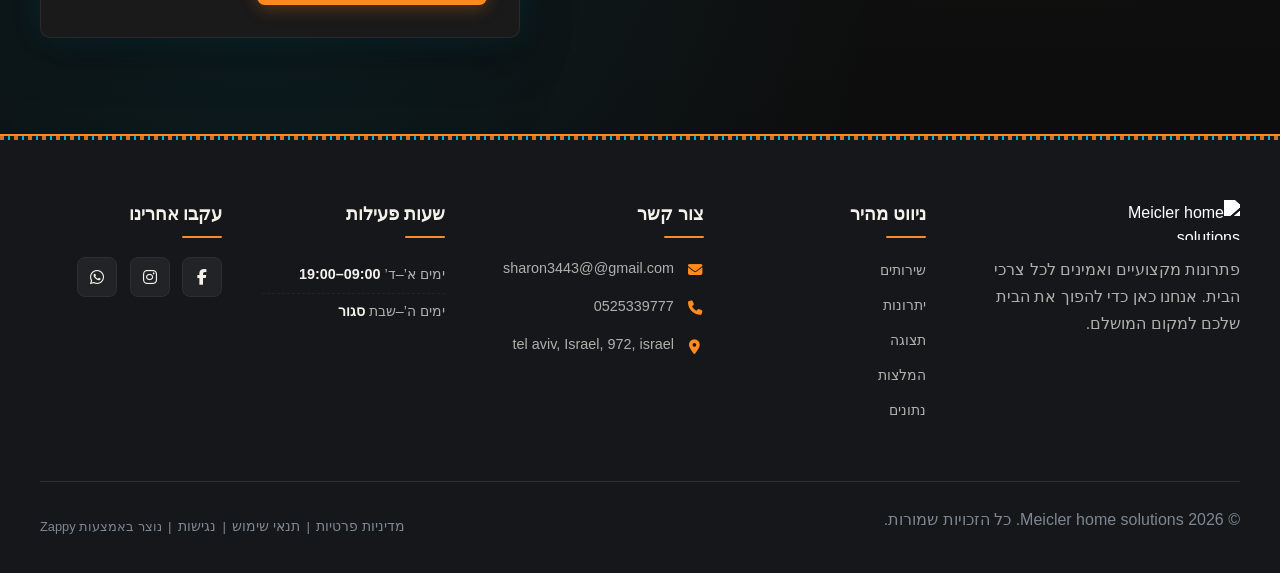
==== commit 385bb0b3: "Incremental sync: 1 page(s) — text_edit" ====
--- a/index.html
+++ b/index.html
@@ -931,7 +931,7 @@
         </div>
         <h3 class="index-services-card__title">תיקוני בית כלליים</h3>
         <p class="index-services-card__desc">דלתות, ידיות, מדפים, גופי תאורה ותיקונים יומיומיים – אנחנו מטפלים בכל מה שדורש תשומת לב בבית שלכם.</p>
-        <p class="zappy-editable"><span class="index-services-card__detail">זמינות מהירה • אחריות על העבודה</span>
+        <p><span class="index-services-card__detail">זמינות מהירה • אחריות על העבודה</span>
       </p></article>
       <article class="index-services-card" data-grid-item-index="1">
         <div class="index-services-card__icon" data-element-type="icon" data-icon-type="svg">
@@ -941,7 +941,7 @@
         </div>
         <h3 class="index-services-card__title">אינסטלציה בסיסית</h3>
         <p class="index-services-card__desc">נזילות, ברזים, סתימות בכיורים ומשימות תחזוקה קטנות – טיפול מקצועי ואמין בצנרת הביתית.</p>
-        <p class="zappy-editable"><span class="index-services-card__detail">ציוד מתקדם • שקיפות מלאה</span>
+        <p><span class="index-services-card__detail">ציוד מתקדם • שקיפות מלאה</span>
       </p></article>
       <article class="index-services-card" data-grid-item-index="2">
         <div class="index-services-card__icon" data-element-type="icon" data-icon-type="svg">
@@ -951,7 +951,7 @@
         </div>
         <h3 class="index-services-card__title">חשמל בסיסי</h3>
         <p class="index-services-card__desc">מתגים, גופי תאורה, מאווררי תקרה ותיקונים קלים – עבודה בטוחה ומקצועית במערכות החשמל הביתיות.</p>
-        <p class="zappy-editable"><span class="index-services-card__detail">בטיחות מעל הכול • רישוי מלא</span>
+        <p><span class="index-services-card__detail">בטיחות מעל הכול • רישוי מלא</span>
       </p></article>
       <article class="index-services-card" data-grid-item-index="3">
         <div class="index-services-card__icon" data-element-type="icon" data-icon-type="svg">
@@ -962,8 +962,8 @@
           </svg>
         </div>
         <h3 class="index-services-card__title">נגרות והרכבה</h3>
-        <p class="index-services-card__desc">רהיטים, ארונות, פנלים, קרניזים והתאמות מדויקות – אנחנו מרכיבים, מתקינים ומיישרים הכול.</p>
-        <p class="zappy-editable"><span class="index-services-card__detail">דיוק מילימטרי • עבודה נקייה</span>
+        <p class="index-services-card__desc" style="">רהיטים, ארונות, הרכבות והתאמות מדויקות – אנחנו מרכיבים, מתקינים ומיישרים הכול.</p>
+        <p><span class="index-services-card__detail">דיוק מילימטרי • עבודה נקייה</span>
       </p></article>
       <article class="index-services-card" data-grid-item-index="4">
         <div class="index-services-card__icon" data-element-type="icon" data-icon-type="svg">
@@ -987,7 +987,7 @@
         </div>
         <h3 class="index-services-card__title">תחזוקה ידידותית לגיל השלישי</h3>
         <p class="index-services-card__desc">סיוע סבלני וקשוב לצרכים פרקטיים בבית – החלפת נורות, תיקונים קטנים, התאמות בטיחות ועוד.</p>
-        <p class="zappy-editable"><span class="index-services-card__detail">סבלנות אין-סופית • שירות לבבי</span>
+        <p><span class="index-services-card__detail">סבלנות אין-סופית • שירות לבבי</span>
       </p></article>
     </div>
   </div>
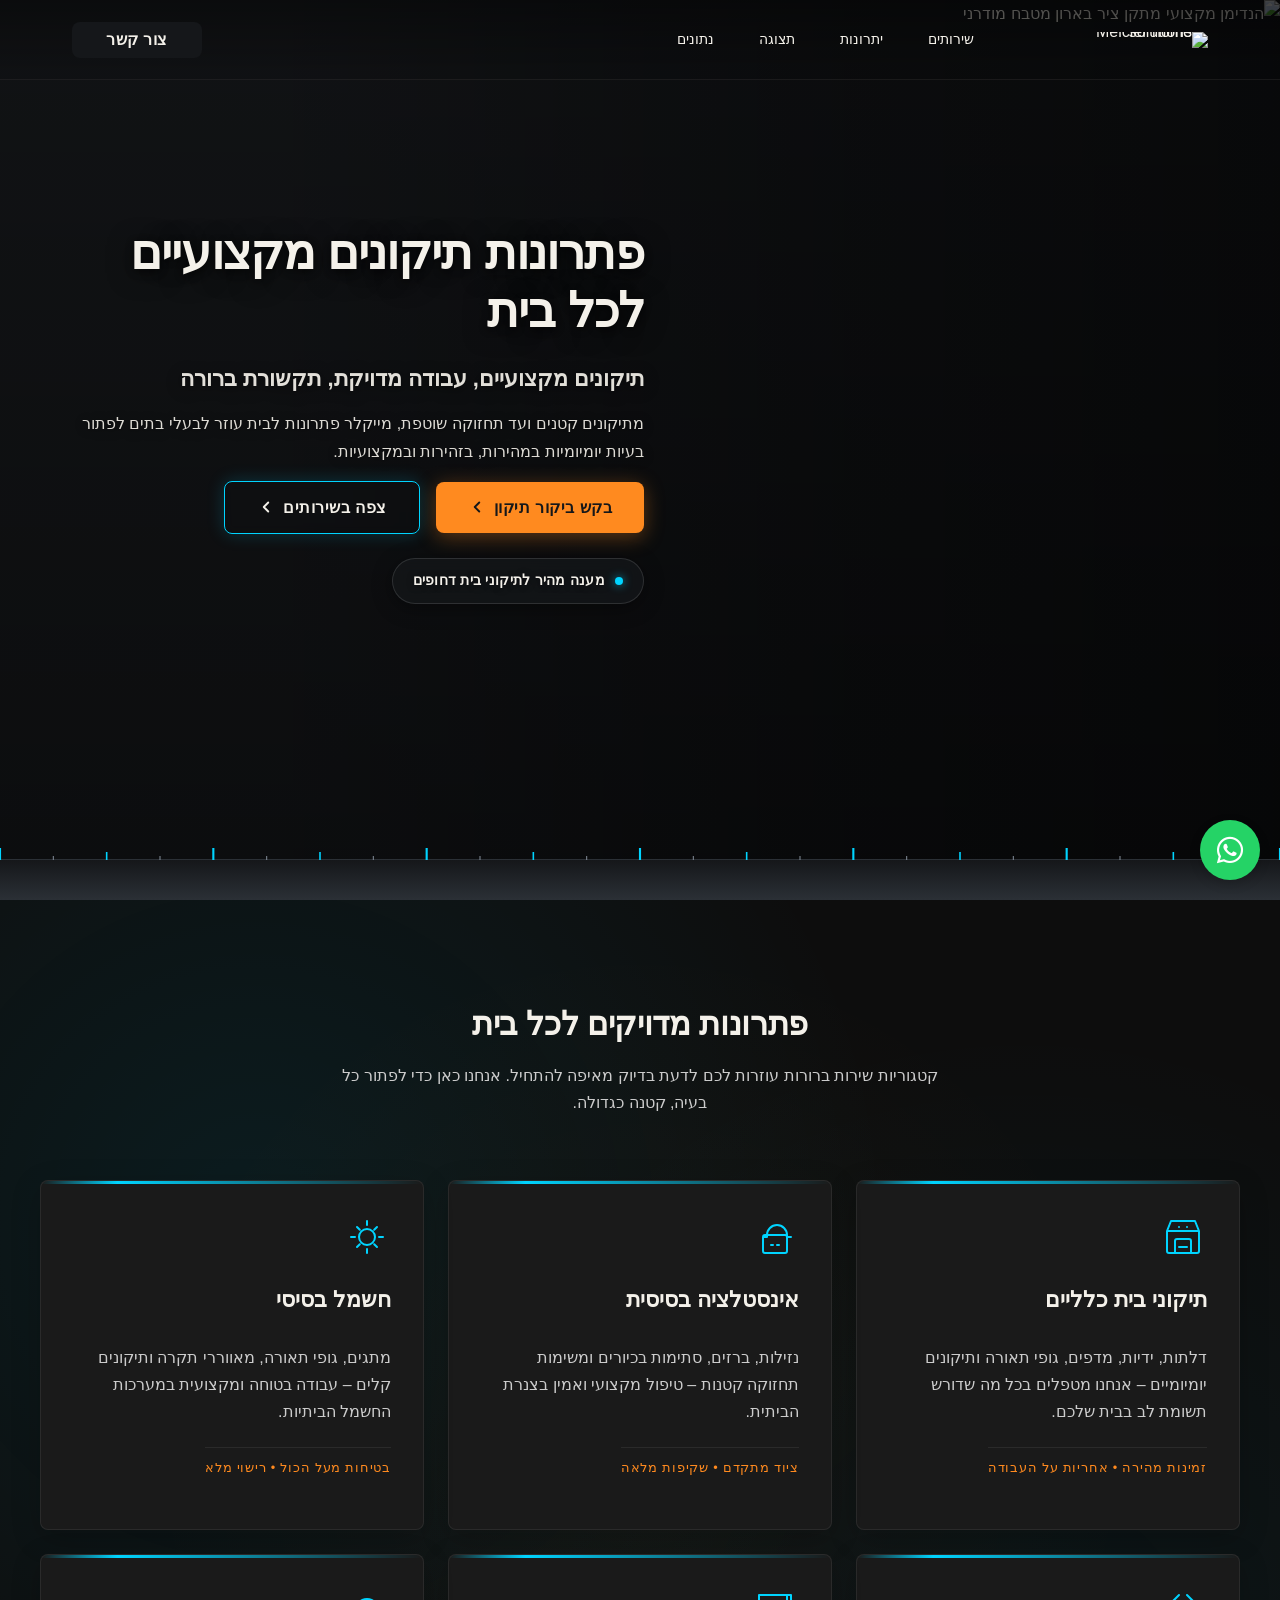
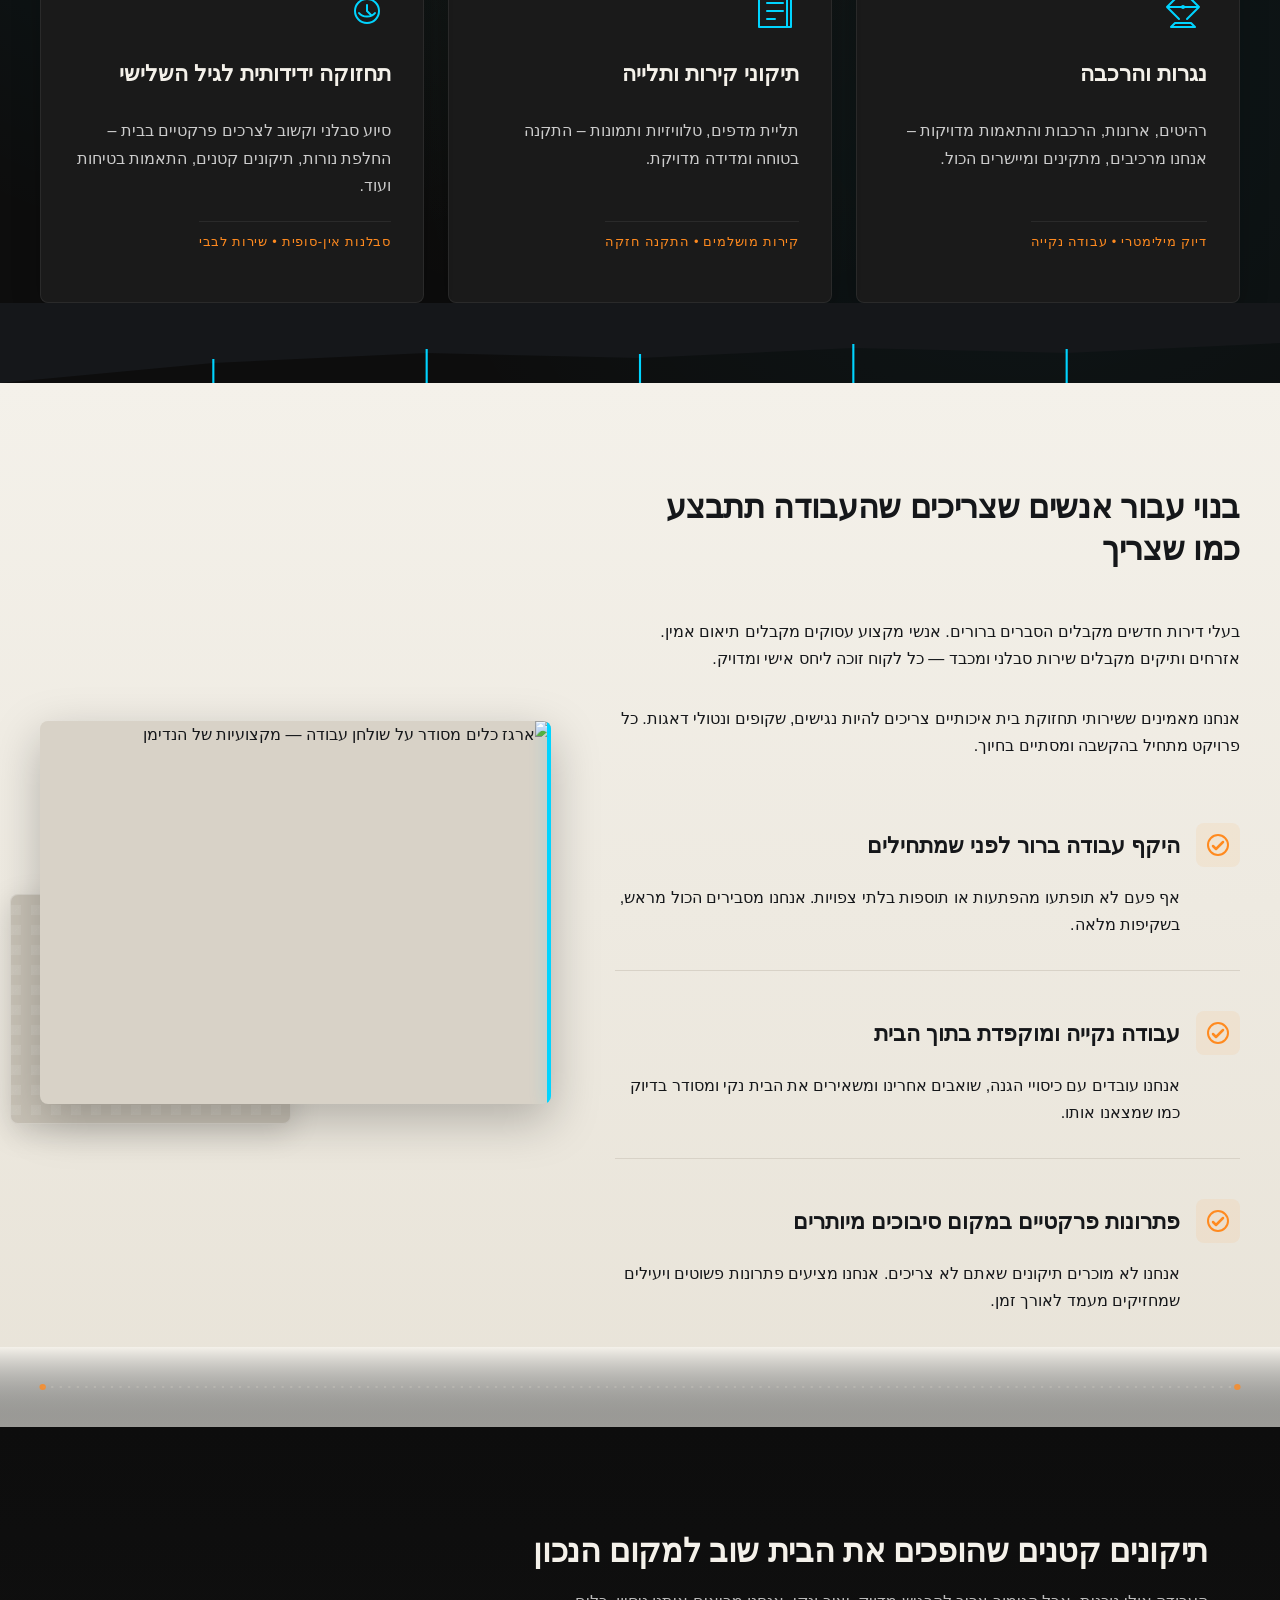
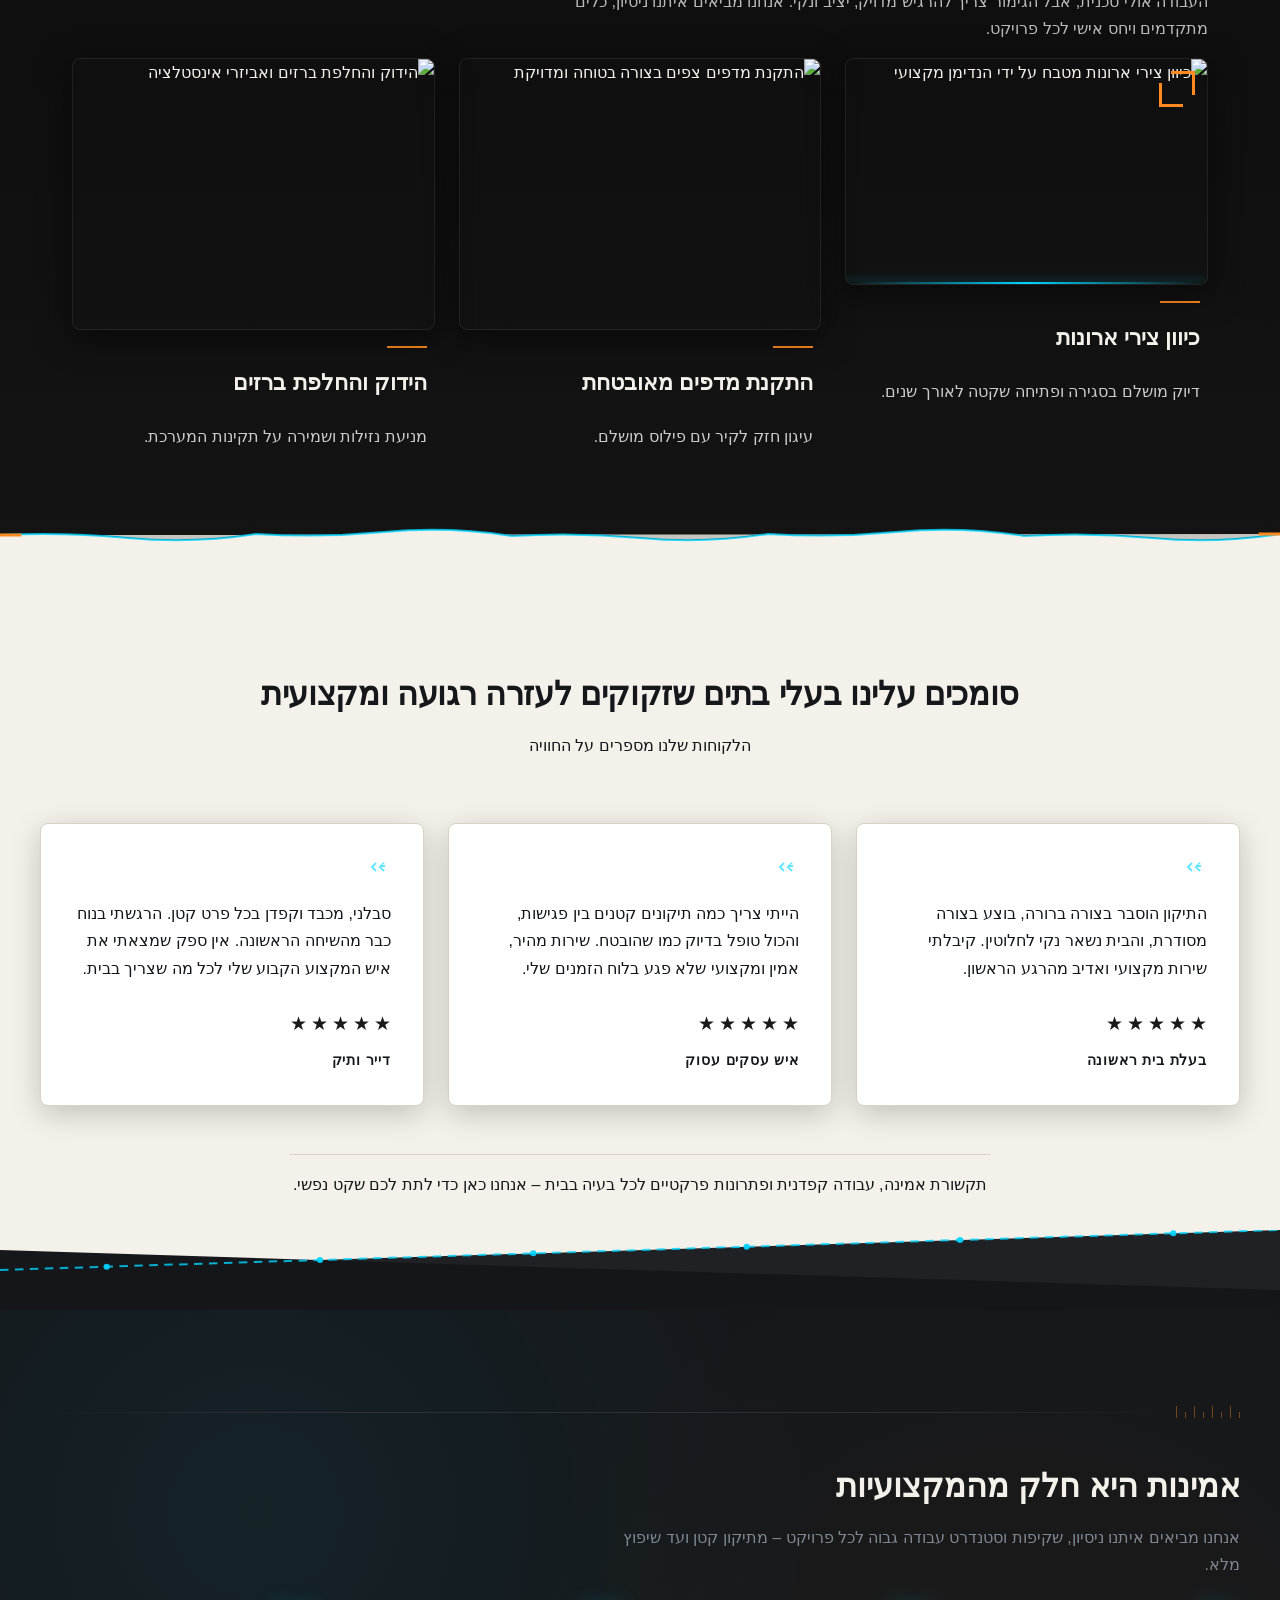
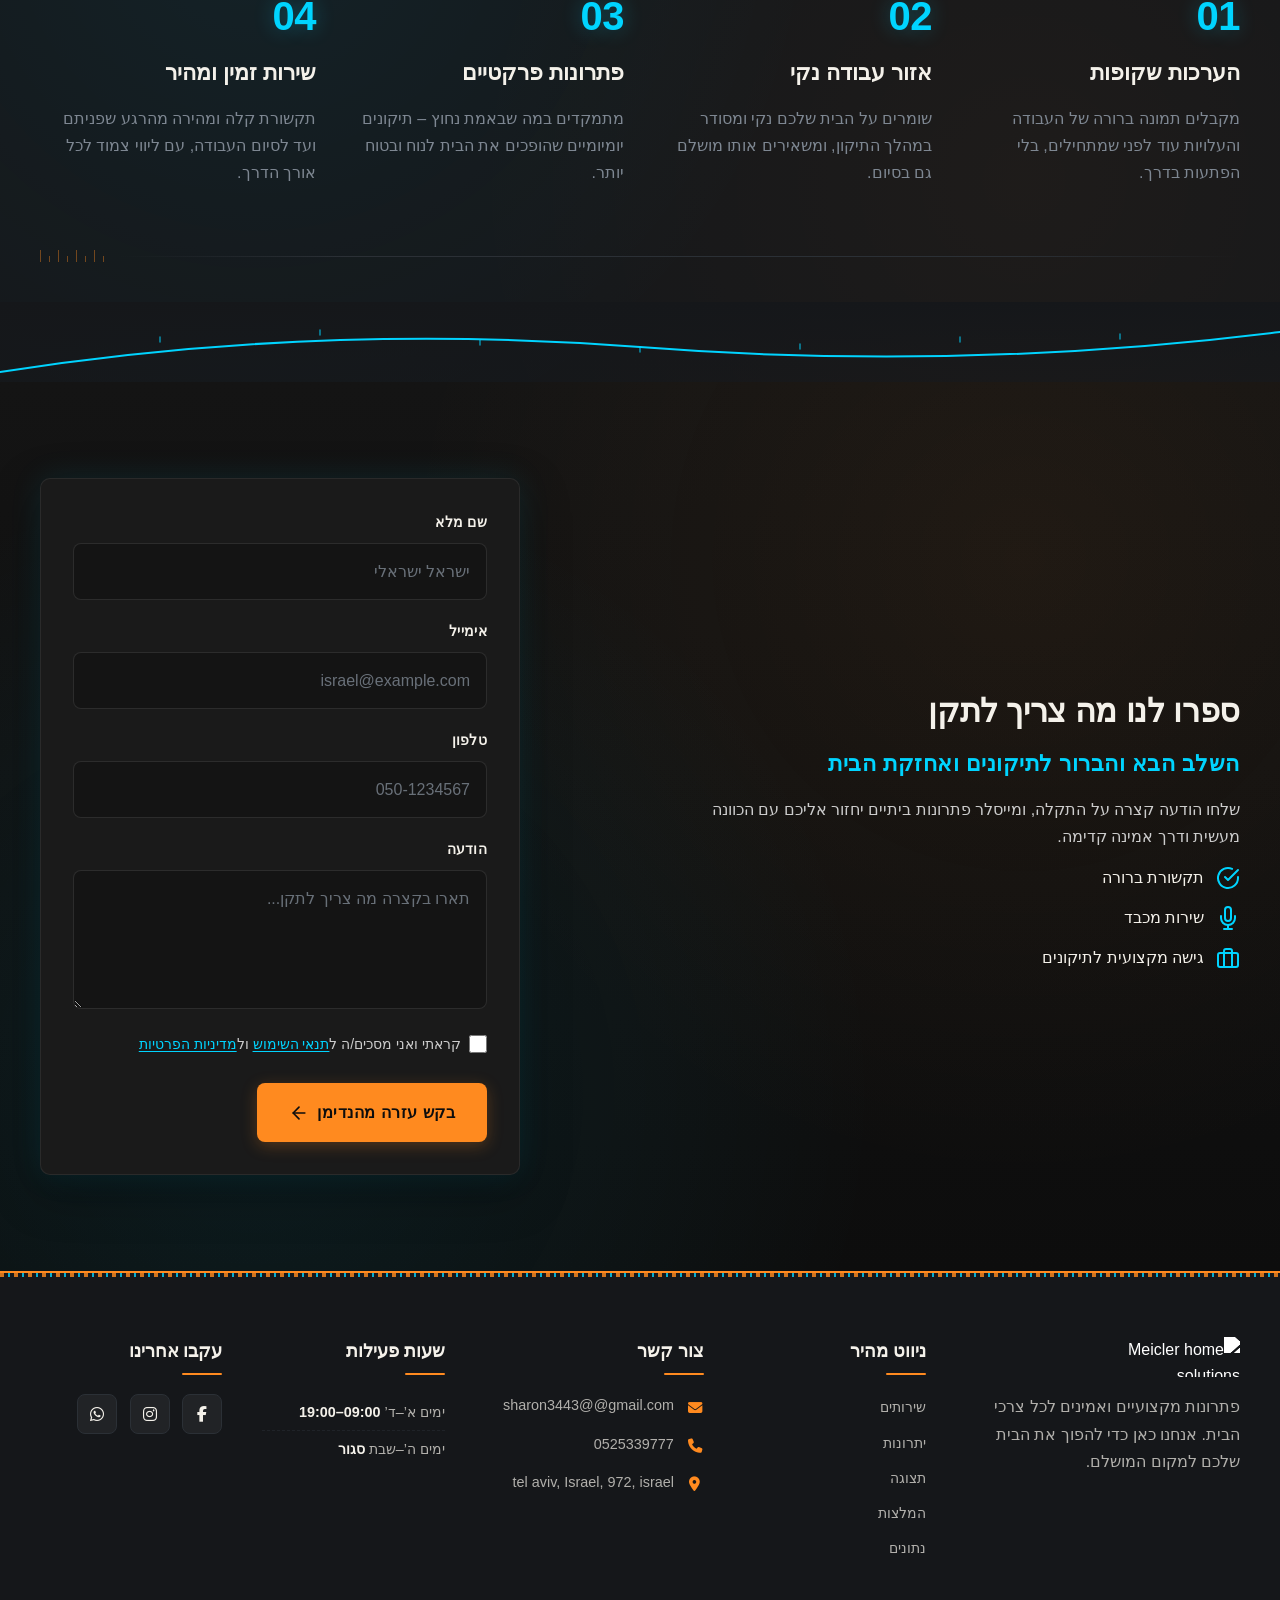
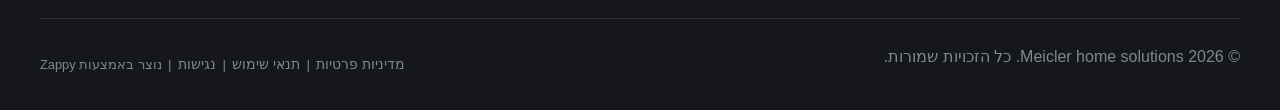
==== commit 3995de23: "Background sync: Progressive GitHub Sync" ====
--- a/index.html
+++ b/index.html
@@ -369,7 +369,7 @@
   <div class="nav-container">
     <div class="nav-right-group"><div class="nav-brand">
       <a href="/" class="logo-link"><img class="logo" src="/assets/site-----image-1.webp" alt="Meicler home solutions"></a>
-    </div><ul class="nav-menu" id="navMenu"><li><a href="#services">שירותים</a></li><li><a href="#benefits">יתרונות</a></li><li><a href="#showcase">תצוגה</a></li><li><a href="#testimonials">המלצות</a></li><li><a href="#stats">נתונים</a></li><li class="mobile-contact-link nav-cta-mobile-item"><a href="#contact" class="nav-cta-btn">צור קשר</a></li></ul></div>
+    </div><ul class="nav-menu" id="navMenu"><li><a href="#services">שירותים</a></li><li><a href="#benefits">יתרונות</a></li><li><a href="#showcase">תצוגה</a></li><li><a href="#stats">נתונים</a></li><li class="mobile-contact-link nav-cta-mobile-item"><a href="#contact" class="nav-cta-btn">צור קשר</a></li></ul></div>
     
     
     
@@ -847,9 +847,9 @@
 
   <!-- Text overlay group positioned on the right (RTL start) side -->
   <div class="index-hero-section__overlay">
-    <h1 class="index-hero-section__headline" style="">פתרונות תיקונים מקצועיים לכל בית</h1>
-    <h3 class="index-hero-section__subtitle" style="">תיקונים מקצועיים, עבודה מדויקת, תקשורת ברורה</h3>
-    <p class="index-hero-section__body" style="">מתיקונים קטנים ועד תחזוקה שוטפת, מייקלר פתרונות לבית עוזר לבעלי בתים לפתור בעיות יומיומיות במהירות, בזהירות ובמקצועיות.</p>
+    <h1 class="index-hero-section__headline" >פתרונות תיקונים מקצועיים לכל בית</h1>
+    <h3 class="index-hero-section__subtitle" >תיקונים מקצועיים, עבודה מדויקת, תקשורת ברורה</h3>
+    <p class="index-hero-section__body" >מתיקונים קטנים ועד תחזוקה שוטפת, מייקלר פתרונות לבית עוזר לבעלי בתים לפתור בעיות יומיומיות במהירות, בזהירות ובמקצועיות.</p>
     
     <div class="index-hero-section__ctas">
       <a href="#contact" class="index-hero-section__btn index-hero-section__btn--primary" data-element-type="button" data-element-id="btn-1782897596675-8f3773uwd" data-native-element="true">
@@ -962,7 +962,7 @@
           </svg>
         </div>
         <h3 class="index-services-card__title">נגרות והרכבה</h3>
-        <p class="index-services-card__desc" style="">רהיטים, ארונות, הרכבות והתאמות מדויקות – אנחנו מרכיבים, מתקינים ומיישרים הכול.</p>
+        <p class="index-services-card__desc" >רהיטים, ארונות, הרכבות והתאמות מדויקות – אנחנו מרכיבים, מתקינים ומיישרים הכול.</p>
         <p><span class="index-services-card__detail">דיוק מילימטרי • עבודה נקייה</span>
       </p></article>
       <article class="index-services-card" data-grid-item-index="4">
@@ -974,7 +974,7 @@
           </svg>
         </div>
         <h3 class="index-services-card__title">תיקוני קירות ותלייה</h3>
-        <p class="index-services-card__desc" style="">תליית מדפים, טלוויזיות ותמונות – התקנה בטוחה ומדידה מדויקת.</p>
+        <p class="index-services-card__desc" >תליית מדפים, טלוויזיות ותמונות – התקנה בטוחה ומדידה מדויקת.</p>
         <p><span class="index-services-card__detail">קירות מושלמים • התקנה חזקה</span>
       </p></article>
       <article class="index-services-card" data-grid-item-index="5">
@@ -1100,11 +1100,11 @@
         <h2 class="section-title">תיקונים קטנים שהופכים את הבית שוב למקום הנכון</h2>
         <p class="section-subtitle">העבודה אולי טכנית, אבל הגימור צריך להרגיש מדויק, יציב ונקי. אנחנו מביאים איתנו ניסיון, כלים מתקדמים ויחס אישי לכל פרויקט.</p>
         
-        <div class="showcase-grid">
+        <div class="showcase-grid" style="display: grid; --zappy-grid-cols: repeat(3, minmax(0, 1fr)); grid-template-columns: repeat(3, minmax(0, 1fr));" data-zappy-explicit-columns="true">
             <!-- Large Tile - Cabinet Hinge Alignment -->
-            <article class="showcase-tile showcase-tile--large">
+            <article class="showcase-tile showcase-tile--large" data-grid-item-index="0">
                 <div class="tile-image-wrapper">
-                    <img loading="lazy" decoding="async" data-placeholder="index-showcase-image-1" data-context="Close-up low-light shot of a handyman in a dark graphite apron carefully aligning a modern kitchen cabinet hinge with a screwdriver. Rich contrast, warm safety-orange glow from a nearby tool light, cinematic depth of field." width="800" height="500" src="/assets/site-index-showcase-image-1.webp" alt="כיוון צירי ארונות מטבח על ידי הנדימן מקצועי">
+                    <img loading="lazy" decoding="async" data-placeholder="index-showcase-image-1" data-context="Close-up low-light shot of a handyman in a dark graphite apron carefully aligning a modern kitchen cabinet hinge with a screwdriver. Rich contrast, warm safety-orange glow from a nearby tool light, cinematic depth of field." width="800" height="500" src="/assets/site-index-showcase-image-1.webp" alt="כיוון צירי ארונות מטבח על ידי הנדימן מקצועי" data-element-type="image" data-element-id="img-1782897596682-f3z7eyxod" >
                     <div class="cyan-glow-line"></div>
                     <div class="corner-ticks"></div>
                 </div>
@@ -1116,9 +1116,9 @@
             </article>
 
             <!-- Medium Tile 1 - Secure Shelf Mounting -->
-            <article class="showcase-tile showcase-tile--medium">
+            <article class="showcase-tile showcase-tile--medium" data-grid-item-index="1">
                 <div class="tile-image-wrapper">
-                    <img loading="lazy" decoding="async" data-placeholder="index-showcase-image-2" data-context="Low-light scene of hands holding a level tool against a wall, mounting a floating shelf. The background is a dark textured wall, with cyan LED glow outlining the shelf bracket. Sharp, technical composition." width="600" height="400" src="/assets/site-index-showcase-image-2.webp" alt="התקנת מדפים צפים בצורה בטוחה ומדויקת">
+                    <img loading="lazy" decoding="async" data-placeholder="index-showcase-image-2" data-context="Low-light scene of hands holding a level tool against a wall, mounting a floating shelf. The background is a dark textured wall, with cyan LED glow outlining the shelf bracket. Sharp, technical composition." width="600" height="400" src="/assets/site-index-showcase-image-2.webp" alt="התקנת מדפים צפים בצורה בטוחה ומדויקת" data-element-type="image" data-element-id="img-1782897596682-p6zzaf4jl" >
                 </div>
                 <div class="tile-caption">
                     <span class="caption-line"></span>
@@ -1128,9 +1128,9 @@
             </article>
 
             <!-- Medium Tile 2 - Fixture Tightening -->
-            <article class="showcase-tile showcase-tile--medium">
+            <article class="showcase-tile showcase-tile--medium" data-grid-item-index="2">
                 <div class="tile-image-wrapper">
-                    <img loading="lazy" decoding="async" data-placeholder="index-showcase-image-3" data-context="Close-up of a wrench tightening a modern matte-black faucet fixture. Water droplets are visible, reflecting a subtle orange accent light. The composition is dark and moody, emphasizing craftsmanship." width="600" height="400" src="/assets/site-index-showcase-image-3.webp" alt="הידוק והחלפת ברזים ואביזרי אינסטלציה">
+                    <img loading="lazy" decoding="async" data-placeholder="index-showcase-image-3" data-context="Close-up of a wrench tightening a modern matte-black faucet fixture. Water droplets are visible, reflecting a subtle orange accent light. The composition is dark and moody, emphasizing craftsmanship." width="600" height="400" src="/assets/site-index-showcase-image-3.webp" alt="הידוק והחלפת ברזים ואביזרי אינסטלציה" data-element-type="image" data-element-id="img-1782897596682-lba72le3b" >
                 </div>
                 <div class="tile-caption">
                     <span class="caption-line"></span>
@@ -1140,16 +1140,7 @@
             </article>
 
             <!-- Narrow Detail Tile - Wall Patching -->
-            <article class="showcase-tile showcase-tile--narrow">
-                <div class="tile-image-wrapper">
-                    <img loading="lazy" decoding="async" data-placeholder="index-showcase-image-4" data-context="Extreme close-up of a putty knife applying spackle to a wall crack. The texture of the wall and the smooth paste are in sharp focus. A cyan laser level line cuts across the frame, adding a technical, precise feel." width="400" height="500" src="/assets/site-index-showcase-image-4.webp" alt="תיקון סדקים ושפכטל קירות לגימור חלק">
-                </div>
-                <div class="tile-caption">
-                    <span class="caption-line"></span>
-                    <h3>תיקוני קיר וגימור</h3>
-                    <p>שפכטל מקצועי, שיוף וצבע להתאמה מלאה.</p>
-                </div>
-            </article>
+            
         </div>
     </div>
 
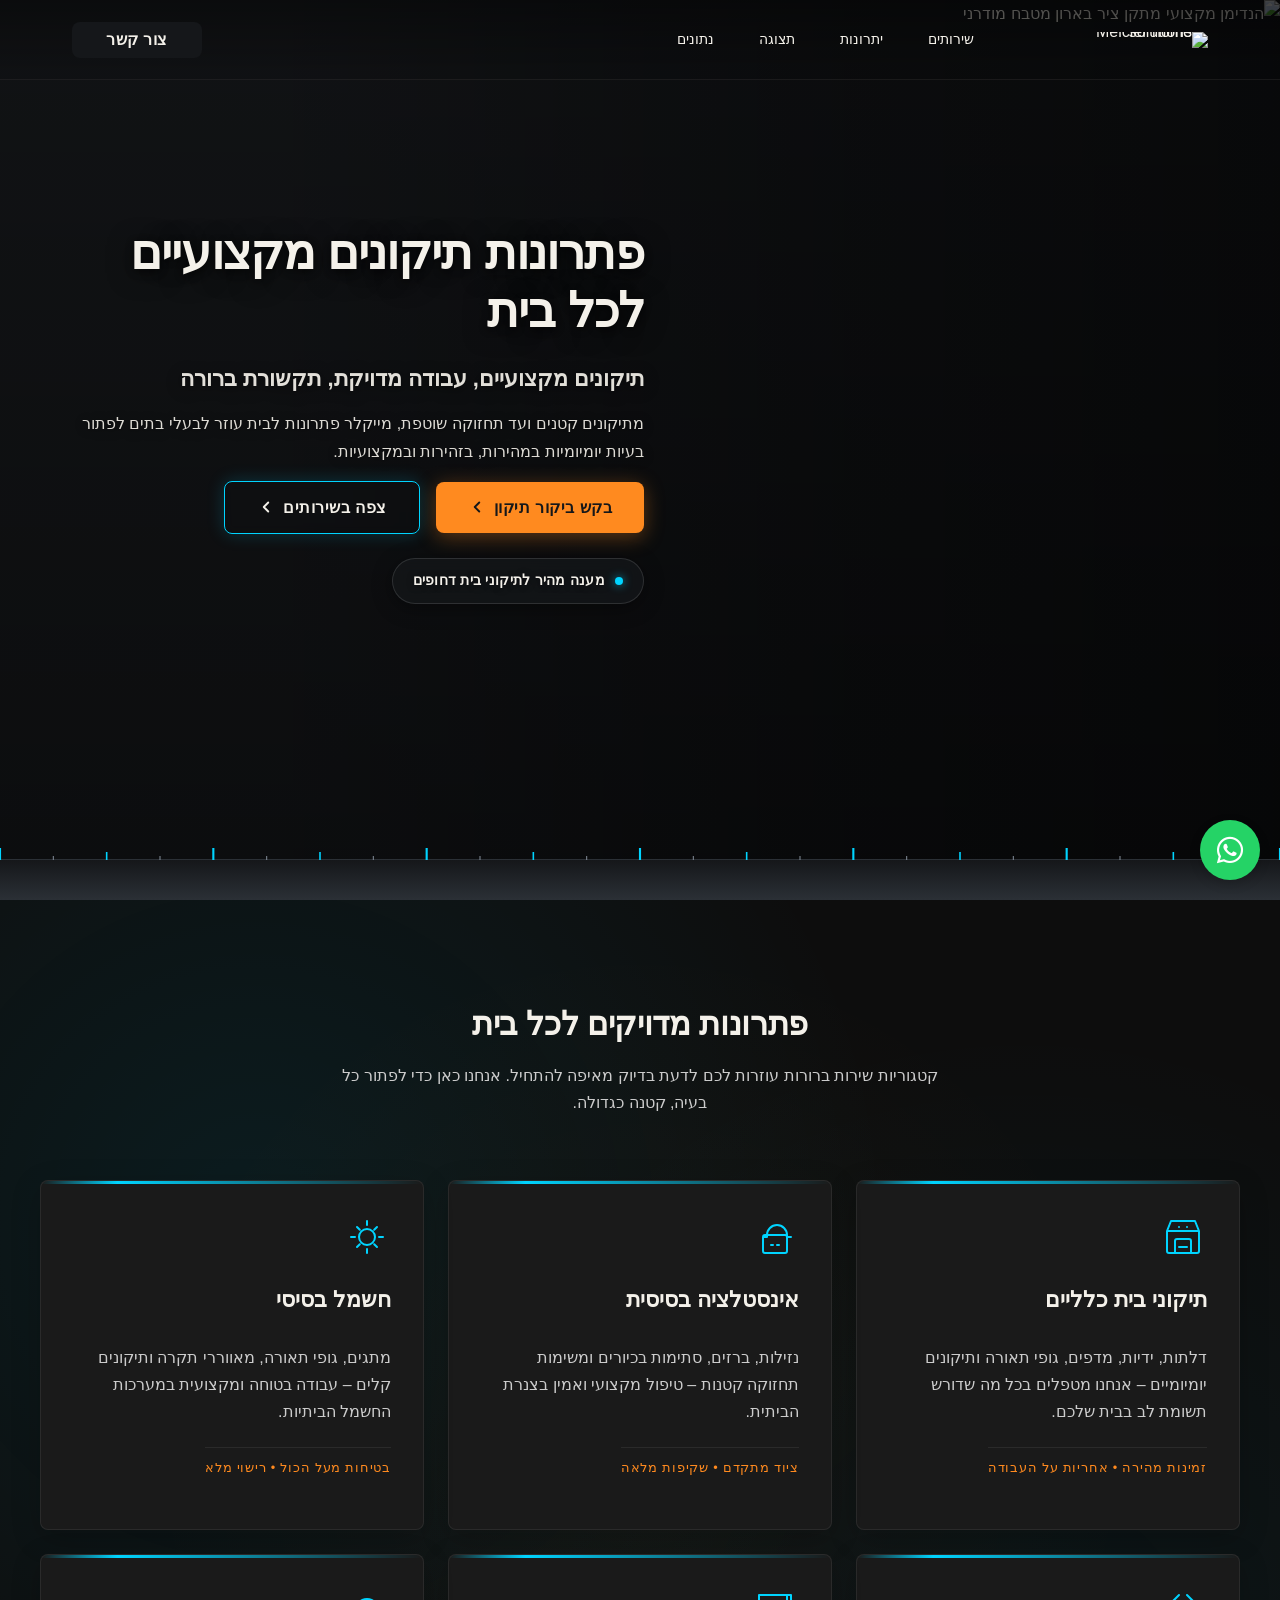
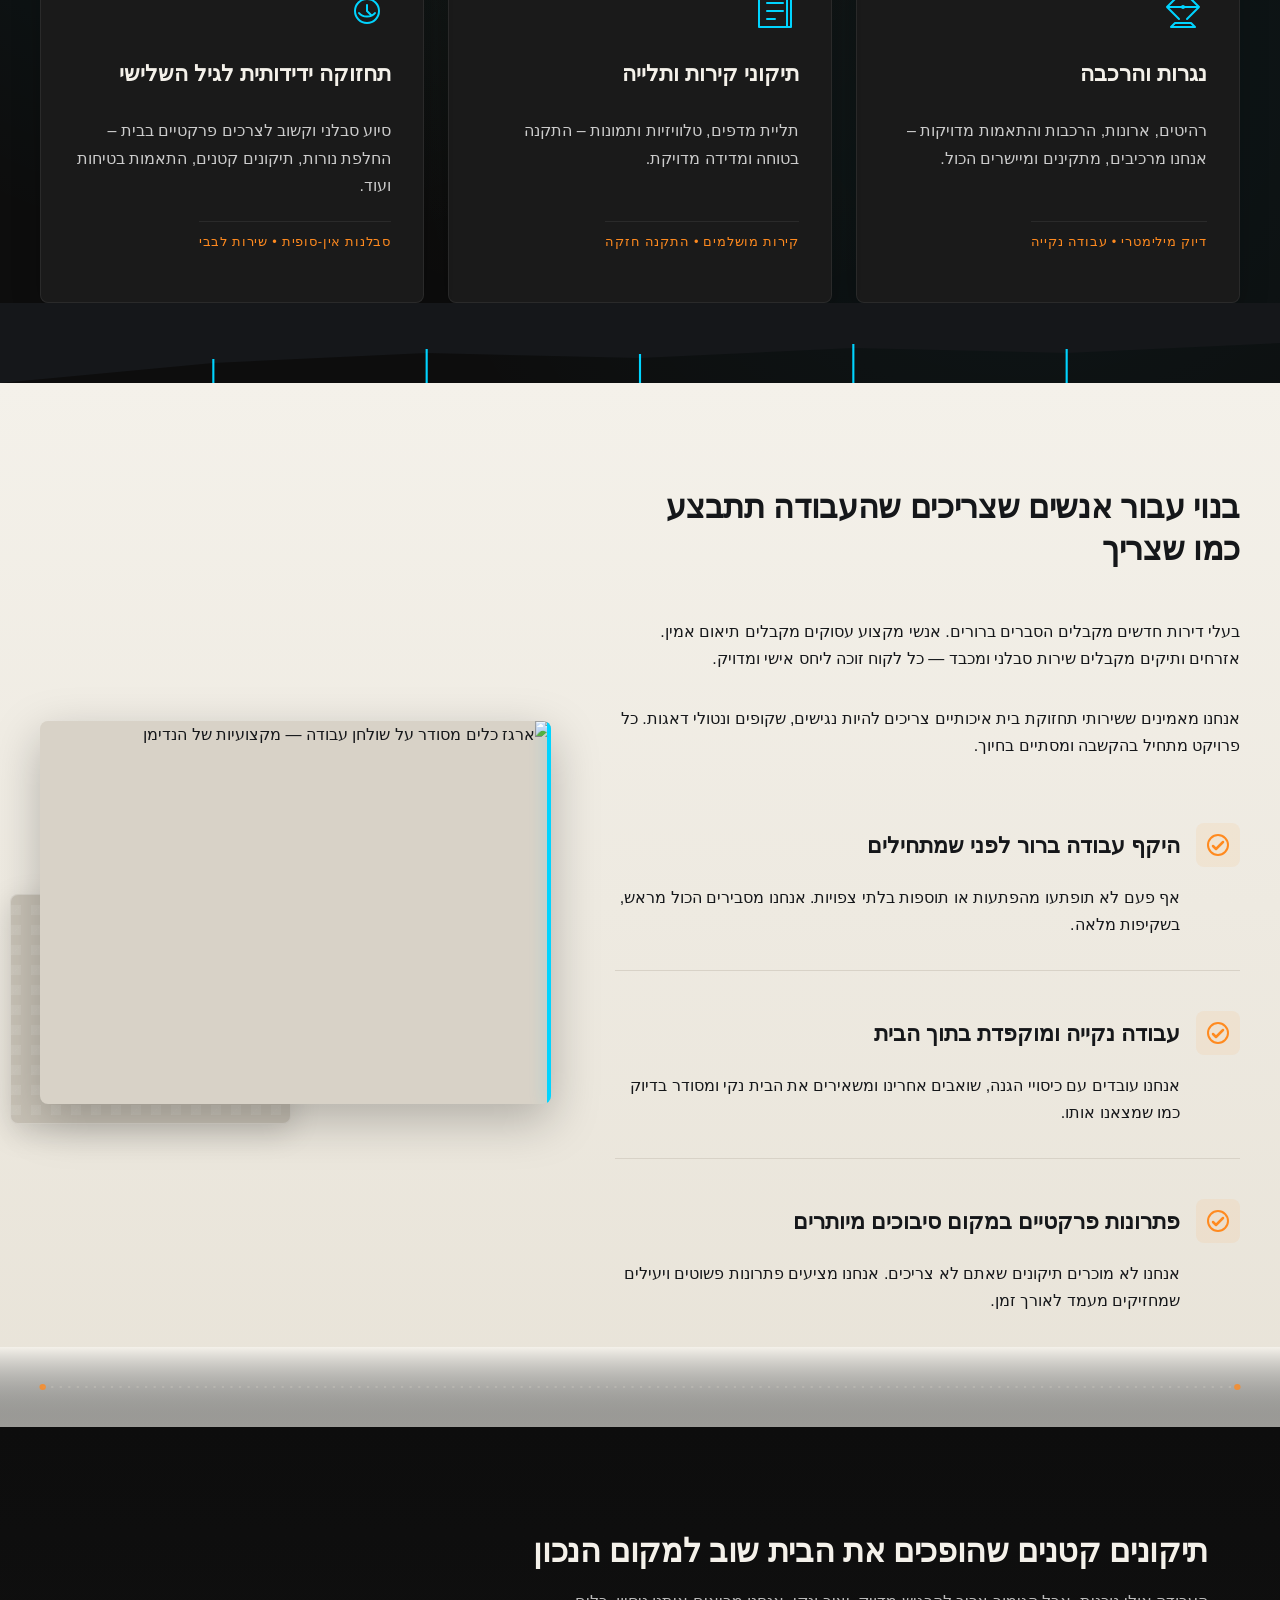
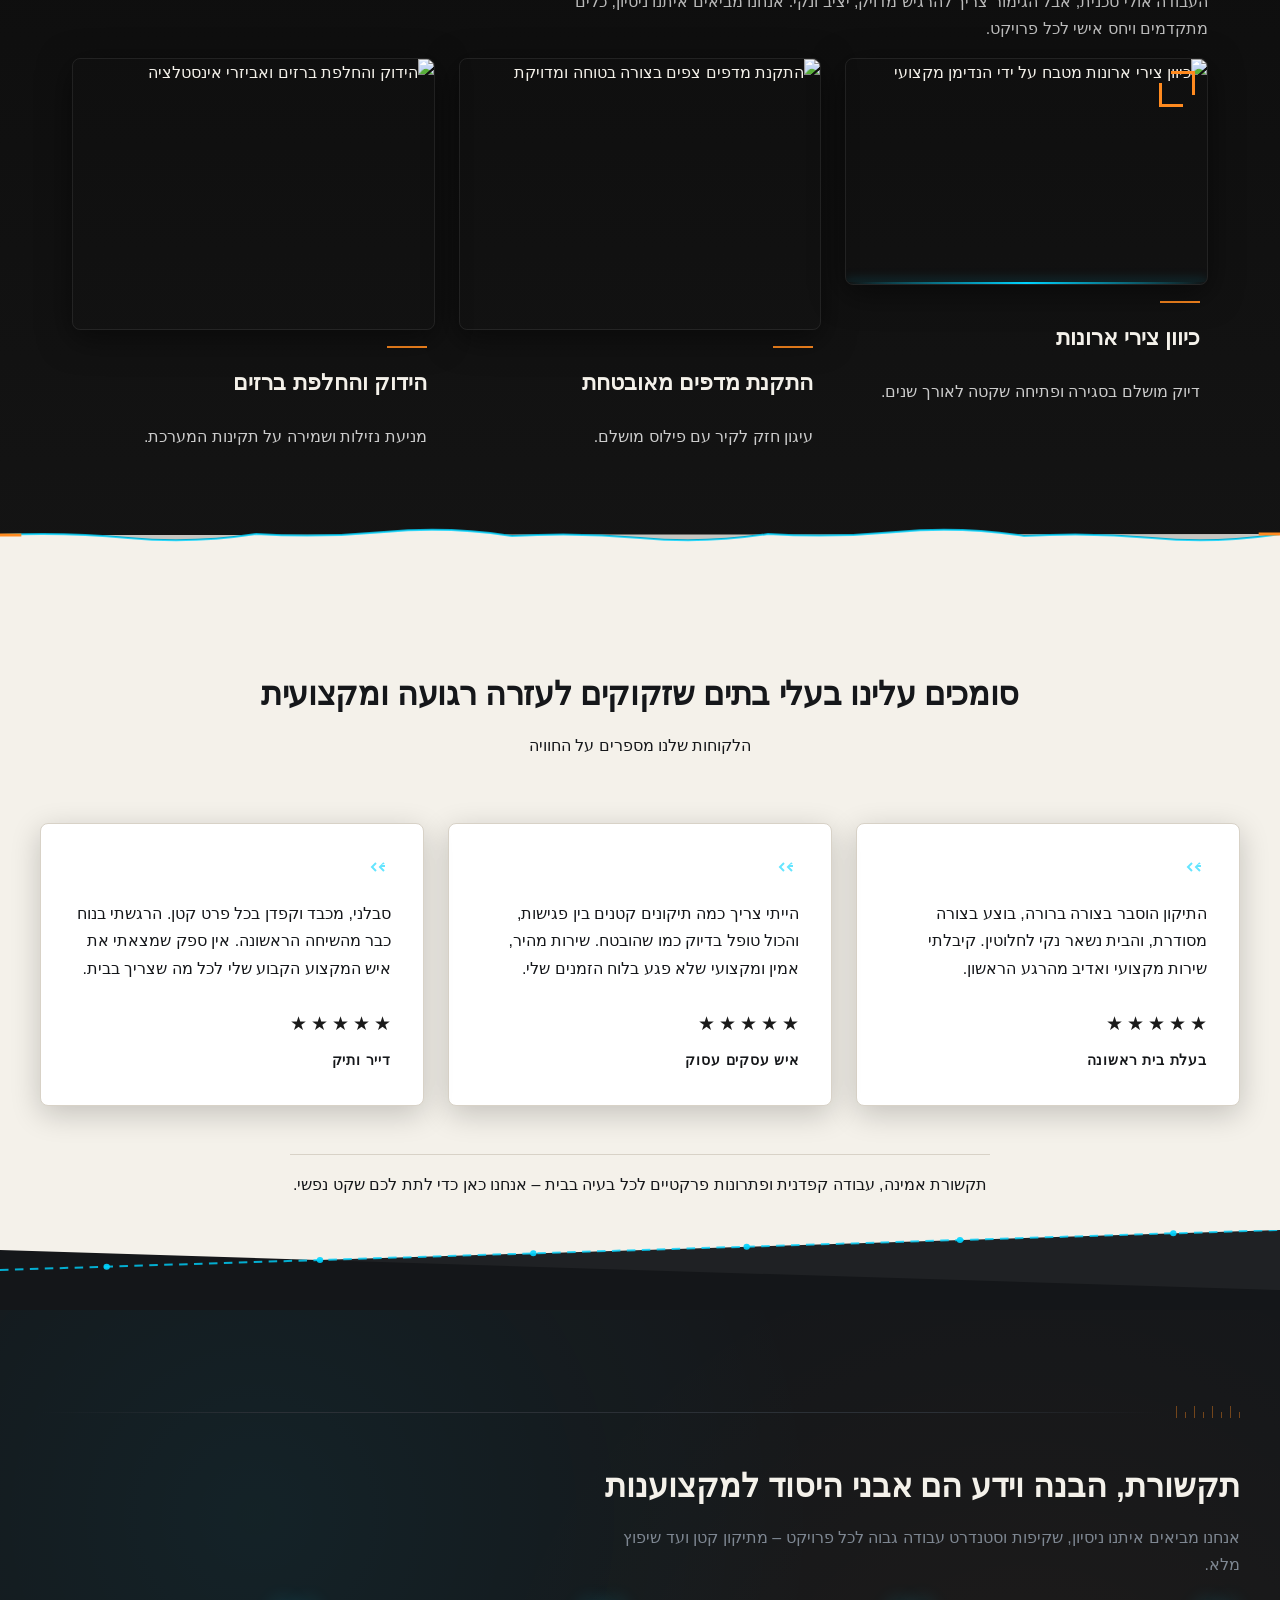
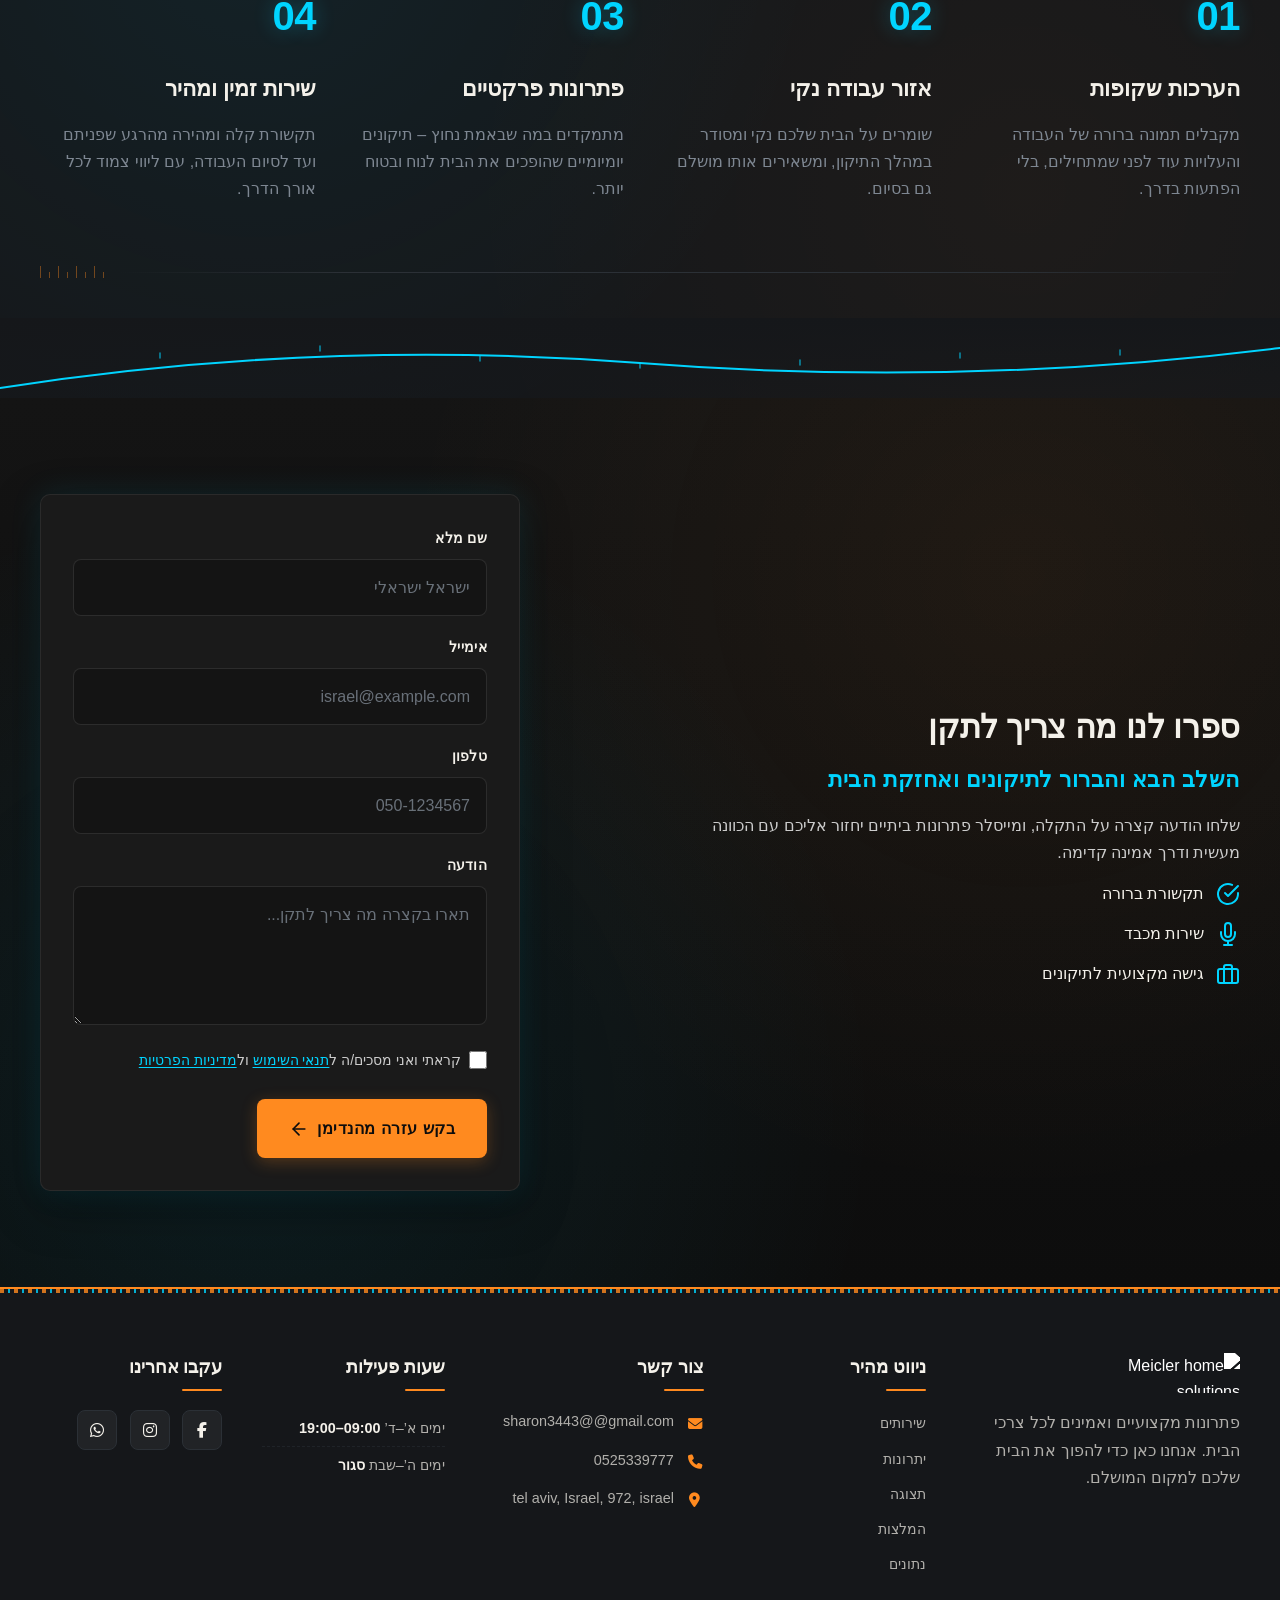
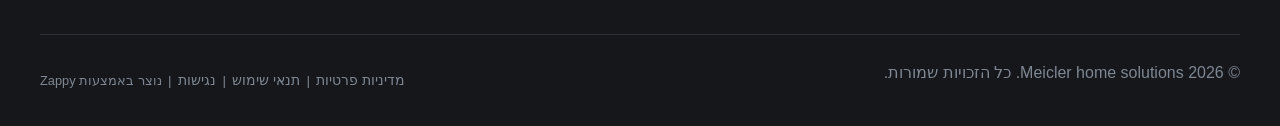
==== commit 73b6acd2: "Incremental sync: 1 page(s) — update_text" ====
--- a/index.html
+++ b/index.html
@@ -847,9 +847,9 @@
 
   <!-- Text overlay group positioned on the right (RTL start) side -->
   <div class="index-hero-section__overlay">
-    <h1 class="index-hero-section__headline" >פתרונות תיקונים מקצועיים לכל בית</h1>
-    <h3 class="index-hero-section__subtitle" >תיקונים מקצועיים, עבודה מדויקת, תקשורת ברורה</h3>
-    <p class="index-hero-section__body" >מתיקונים קטנים ועד תחזוקה שוטפת, מייקלר פתרונות לבית עוזר לבעלי בתים לפתור בעיות יומיומיות במהירות, בזהירות ובמקצועיות.</p>
+    <h1 class="index-hero-section__headline" style="">פתרונות תיקונים מקצועיים לכל בית</h1>
+    <h3 class="index-hero-section__subtitle" style="">תיקונים מקצועיים, עבודה מדויקת, תקשורת ברורה</h3>
+    <p class="index-hero-section__body" style="">מתיקונים קטנים ועד תחזוקה שוטפת, מייקלר פתרונות לבית עוזר לבעלי בתים לפתור בעיות יומיומיות במהירות, בזהירות ובמקצועיות.</p>
     
     <div class="index-hero-section__ctas">
       <a href="#contact" class="index-hero-section__btn index-hero-section__btn--primary" data-element-type="button" data-element-id="btn-1782897596675-8f3773uwd" data-native-element="true">
@@ -962,7 +962,7 @@
           </svg>
         </div>
         <h3 class="index-services-card__title">נגרות והרכבה</h3>
-        <p class="index-services-card__desc" >רהיטים, ארונות, הרכבות והתאמות מדויקות – אנחנו מרכיבים, מתקינים ומיישרים הכול.</p>
+        <p class="index-services-card__desc" style="">רהיטים, ארונות, הרכבות והתאמות מדויקות – אנחנו מרכיבים, מתקינים ומיישרים הכול.</p>
         <p><span class="index-services-card__detail">דיוק מילימטרי • עבודה נקייה</span>
       </p></article>
       <article class="index-services-card" data-grid-item-index="4">
@@ -974,7 +974,7 @@
           </svg>
         </div>
         <h3 class="index-services-card__title">תיקוני קירות ותלייה</h3>
-        <p class="index-services-card__desc" >תליית מדפים, טלוויזיות ותמונות – התקנה בטוחה ומדידה מדויקת.</p>
+        <p class="index-services-card__desc" style="">תליית מדפים, טלוויזיות ותמונות – התקנה בטוחה ומדידה מדויקת.</p>
         <p><span class="index-services-card__detail">קירות מושלמים • התקנה חזקה</span>
       </p></article>
       <article class="index-services-card" data-grid-item-index="5">
@@ -1104,7 +1104,7 @@
             <!-- Large Tile - Cabinet Hinge Alignment -->
             <article class="showcase-tile showcase-tile--large" data-grid-item-index="0">
                 <div class="tile-image-wrapper">
-                    <img loading="lazy" decoding="async" data-placeholder="index-showcase-image-1" data-context="Close-up low-light shot of a handyman in a dark graphite apron carefully aligning a modern kitchen cabinet hinge with a screwdriver. Rich contrast, warm safety-orange glow from a nearby tool light, cinematic depth of field." width="800" height="500" src="/assets/site-index-showcase-image-1.webp" alt="כיוון צירי ארונות מטבח על ידי הנדימן מקצועי" data-element-type="image" data-element-id="img-1782897596682-f3z7eyxod" >
+                    <img loading="lazy" decoding="async" data-placeholder="index-showcase-image-1" data-context="Close-up low-light shot of a handyman in a dark graphite apron carefully aligning a modern kitchen cabinet hinge with a screwdriver. Rich contrast, warm safety-orange glow from a nearby tool light, cinematic depth of field." width="800" height="500" src="/assets/site-index-showcase-image-1.webp" alt="כיוון צירי ארונות מטבח על ידי הנדימן מקצועי" data-element-type="image" data-element-id="img-1782897596682-f3z7eyxod" style="">
                     <div class="cyan-glow-line"></div>
                     <div class="corner-ticks"></div>
                 </div>
@@ -1118,7 +1118,7 @@
             <!-- Medium Tile 1 - Secure Shelf Mounting -->
             <article class="showcase-tile showcase-tile--medium" data-grid-item-index="1">
                 <div class="tile-image-wrapper">
-                    <img loading="lazy" decoding="async" data-placeholder="index-showcase-image-2" data-context="Low-light scene of hands holding a level tool against a wall, mounting a floating shelf. The background is a dark textured wall, with cyan LED glow outlining the shelf bracket. Sharp, technical composition." width="600" height="400" src="/assets/site-index-showcase-image-2.webp" alt="התקנת מדפים צפים בצורה בטוחה ומדויקת" data-element-type="image" data-element-id="img-1782897596682-p6zzaf4jl" >
+                    <img loading="lazy" decoding="async" data-placeholder="index-showcase-image-2" data-context="Low-light scene of hands holding a level tool against a wall, mounting a floating shelf. The background is a dark textured wall, with cyan LED glow outlining the shelf bracket. Sharp, technical composition." width="600" height="400" src="/assets/site-index-showcase-image-2.webp" alt="התקנת מדפים צפים בצורה בטוחה ומדויקת" data-element-type="image" data-element-id="img-1782897596682-p6zzaf4jl" style="">
                 </div>
                 <div class="tile-caption">
                     <span class="caption-line"></span>
@@ -1130,7 +1130,7 @@
             <!-- Medium Tile 2 - Fixture Tightening -->
             <article class="showcase-tile showcase-tile--medium" data-grid-item-index="2">
                 <div class="tile-image-wrapper">
-                    <img loading="lazy" decoding="async" data-placeholder="index-showcase-image-3" data-context="Close-up of a wrench tightening a modern matte-black faucet fixture. Water droplets are visible, reflecting a subtle orange accent light. The composition is dark and moody, emphasizing craftsmanship." width="600" height="400" src="/assets/site-index-showcase-image-3.webp" alt="הידוק והחלפת ברזים ואביזרי אינסטלציה" data-element-type="image" data-element-id="img-1782897596682-lba72le3b" >
+                    <img loading="lazy" decoding="async" data-placeholder="index-showcase-image-3" data-context="Close-up of a wrench tightening a modern matte-black faucet fixture. Water droplets are visible, reflecting a subtle orange accent light. The composition is dark and moody, emphasizing craftsmanship." width="600" height="400" src="/assets/site-index-showcase-image-3.webp" alt="הידוק והחלפת ברזים ואביזרי אינסטלציה" data-element-type="image" data-element-id="img-1782897596682-lba72le3b" style="">
                 </div>
                 <div class="tile-caption">
                     <span class="caption-line"></span>
@@ -1266,37 +1266,37 @@
     </div>
 
     <!-- Section Heading -->
-    <h2 class="index-stats-section__title">אמינות היא חלק מהמקצועיות</h2>
+    <h2 class="index-stats-section__title" style="">תקשורת, הבנה וידע הם אבני היסוד למקצוענות</h2>
     <p class="index-stats-section__subtitle">אנחנו מביאים איתנו ניסיון, שקיפות וסטנדרט עבודה גבוה לכל פרויקט – מתיקון קטן ועד שיפוץ מלא.</p>
 
     <!-- Metrics Grid -->
     <div class="index-stats-section__grid">
       
       <!-- Metric 1 -->
-      <div class="index-stats-section__metric">
-        <span class="index-stats-section__metric-number" data-count="1">01</span>
-        <h3 class="index-stats-section__metric-title">הערכות שקופות</h3>
+      <div class="index-stats-section__metric" data-grid-item-index="0">
+        <p class="zappy-editable"><span class="index-stats-section__metric-number" data-count="1">01</span>
+        </p><h3 class="index-stats-section__metric-title">הערכות שקופות</h3>
         <p class="index-stats-section__metric-desc">מקבלים תמונה ברורה של העבודה והעלויות עוד לפני שמתחילים, בלי הפתעות בדרך.</p>
       </div>
 
       <!-- Metric 2 -->
-      <div class="index-stats-section__metric">
-        <span class="index-stats-section__metric-number" data-count="2">02</span>
-        <h3 class="index-stats-section__metric-title">אזור עבודה נקי</h3>
+      <div class="index-stats-section__metric" data-grid-item-index="1">
+        <p class="zappy-editable"><span class="index-stats-section__metric-number" data-count="2">02</span>
+        </p><h3 class="index-stats-section__metric-title">אזור עבודה נקי</h3>
         <p class="index-stats-section__metric-desc">שומרים על הבית שלכם נקי ומסודר במהלך התיקון, ומשאירים אותו מושלם גם בסיום.</p>
       </div>
 
       <!-- Metric 3 -->
-      <div class="index-stats-section__metric">
-        <span class="index-stats-section__metric-number" data-count="3">03</span>
-        <h3 class="index-stats-section__metric-title">פתרונות פרקטיים</h3>
+      <div class="index-stats-section__metric" data-grid-item-index="2">
+        <p class="zappy-editable"><span class="index-stats-section__metric-number" data-count="3">03</span>
+        </p><h3 class="index-stats-section__metric-title">פתרונות פרקטיים</h3>
         <p class="index-stats-section__metric-desc">מתמקדים במה שבאמת נחוץ – תיקונים יומיומיים שהופכים את הבית לנוח ובטוח יותר.</p>
       </div>
 
       <!-- Metric 4 -->
-      <div class="index-stats-section__metric">
-        <span class="index-stats-section__metric-number" data-count="4">04</span>
-        <h3 class="index-stats-section__metric-title">שירות זמין ומהיר</h3>
+      <div class="index-stats-section__metric" data-grid-item-index="3">
+        <p class="zappy-editable"><span class="index-stats-section__metric-number" data-count="4">04</span>
+        </p><h3 class="index-stats-section__metric-title">שירות זמין ומהיר</h3>
         <p class="index-stats-section__metric-desc">תקשורת קלה ומהירה מהרגע שפניתם ועד לסיום העבודה, עם ליווי צמוד לכל אורך הדרך.</p>
       </div>
 
